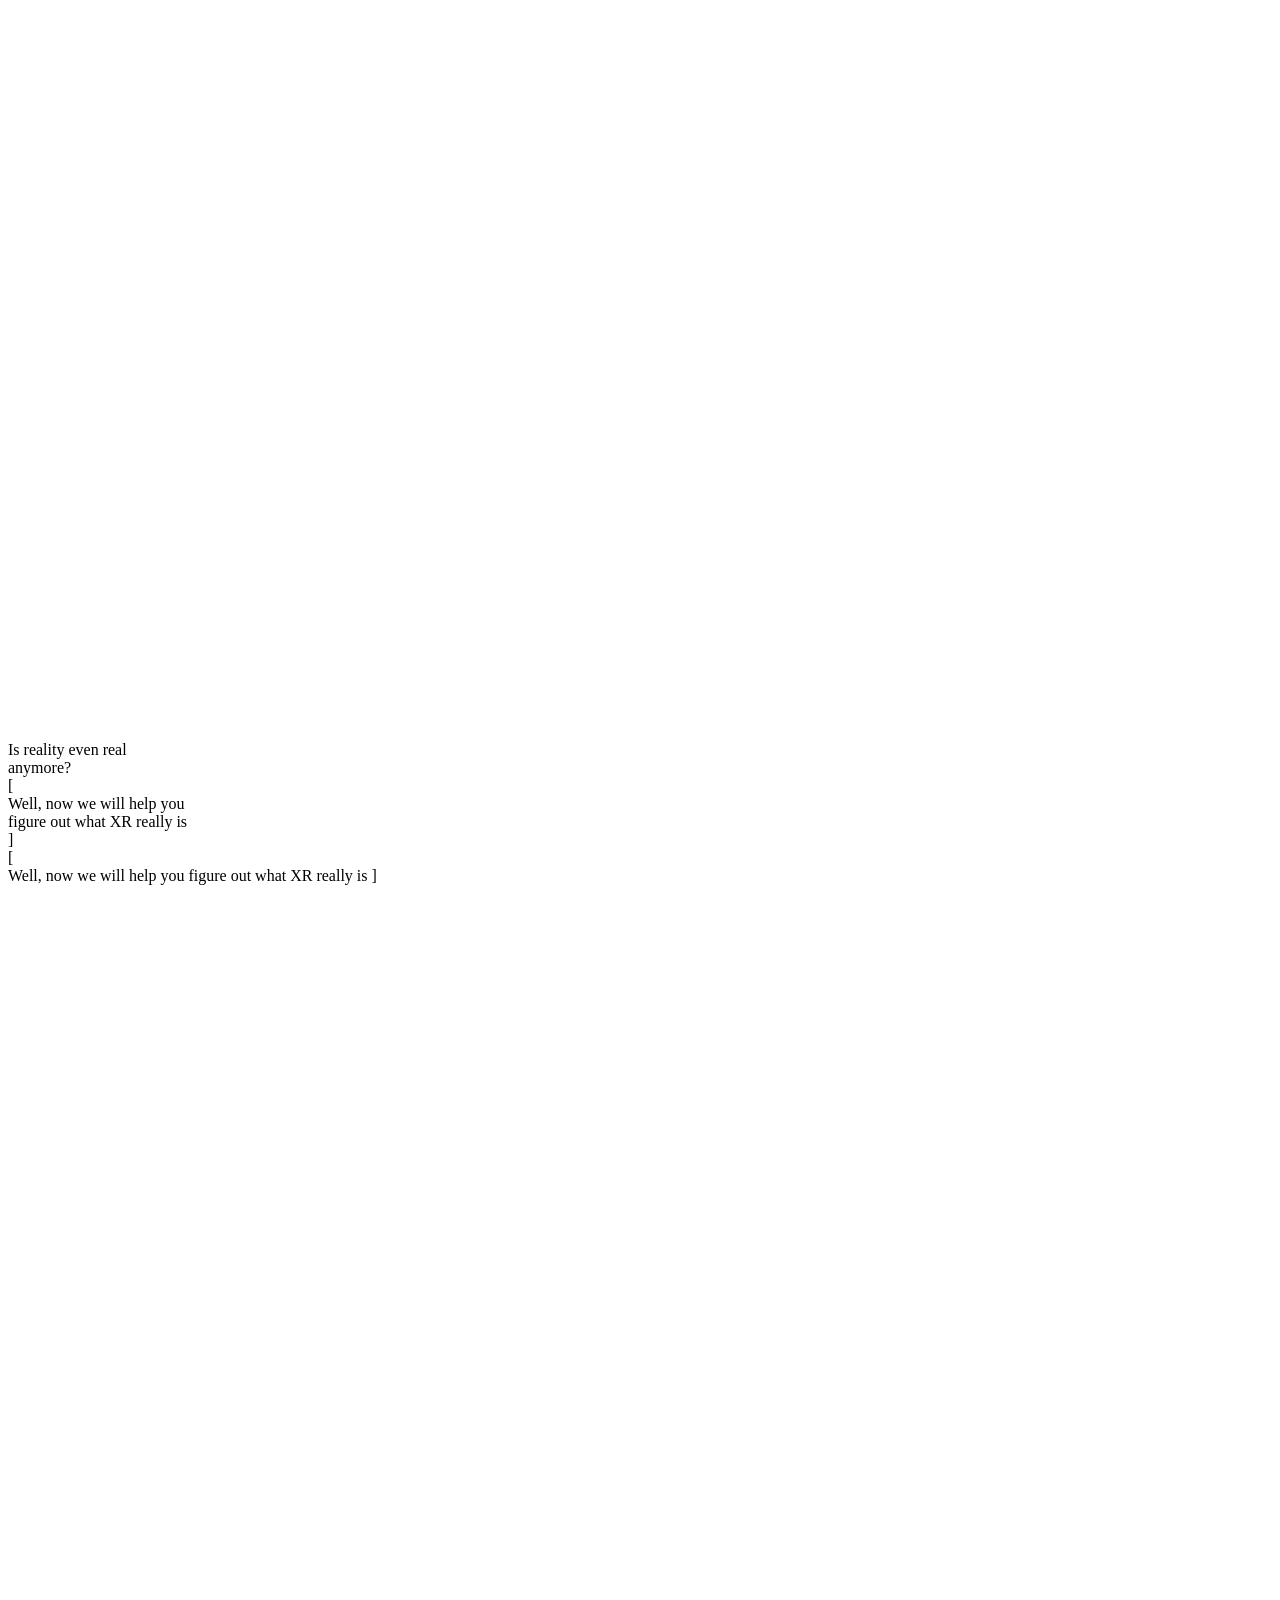
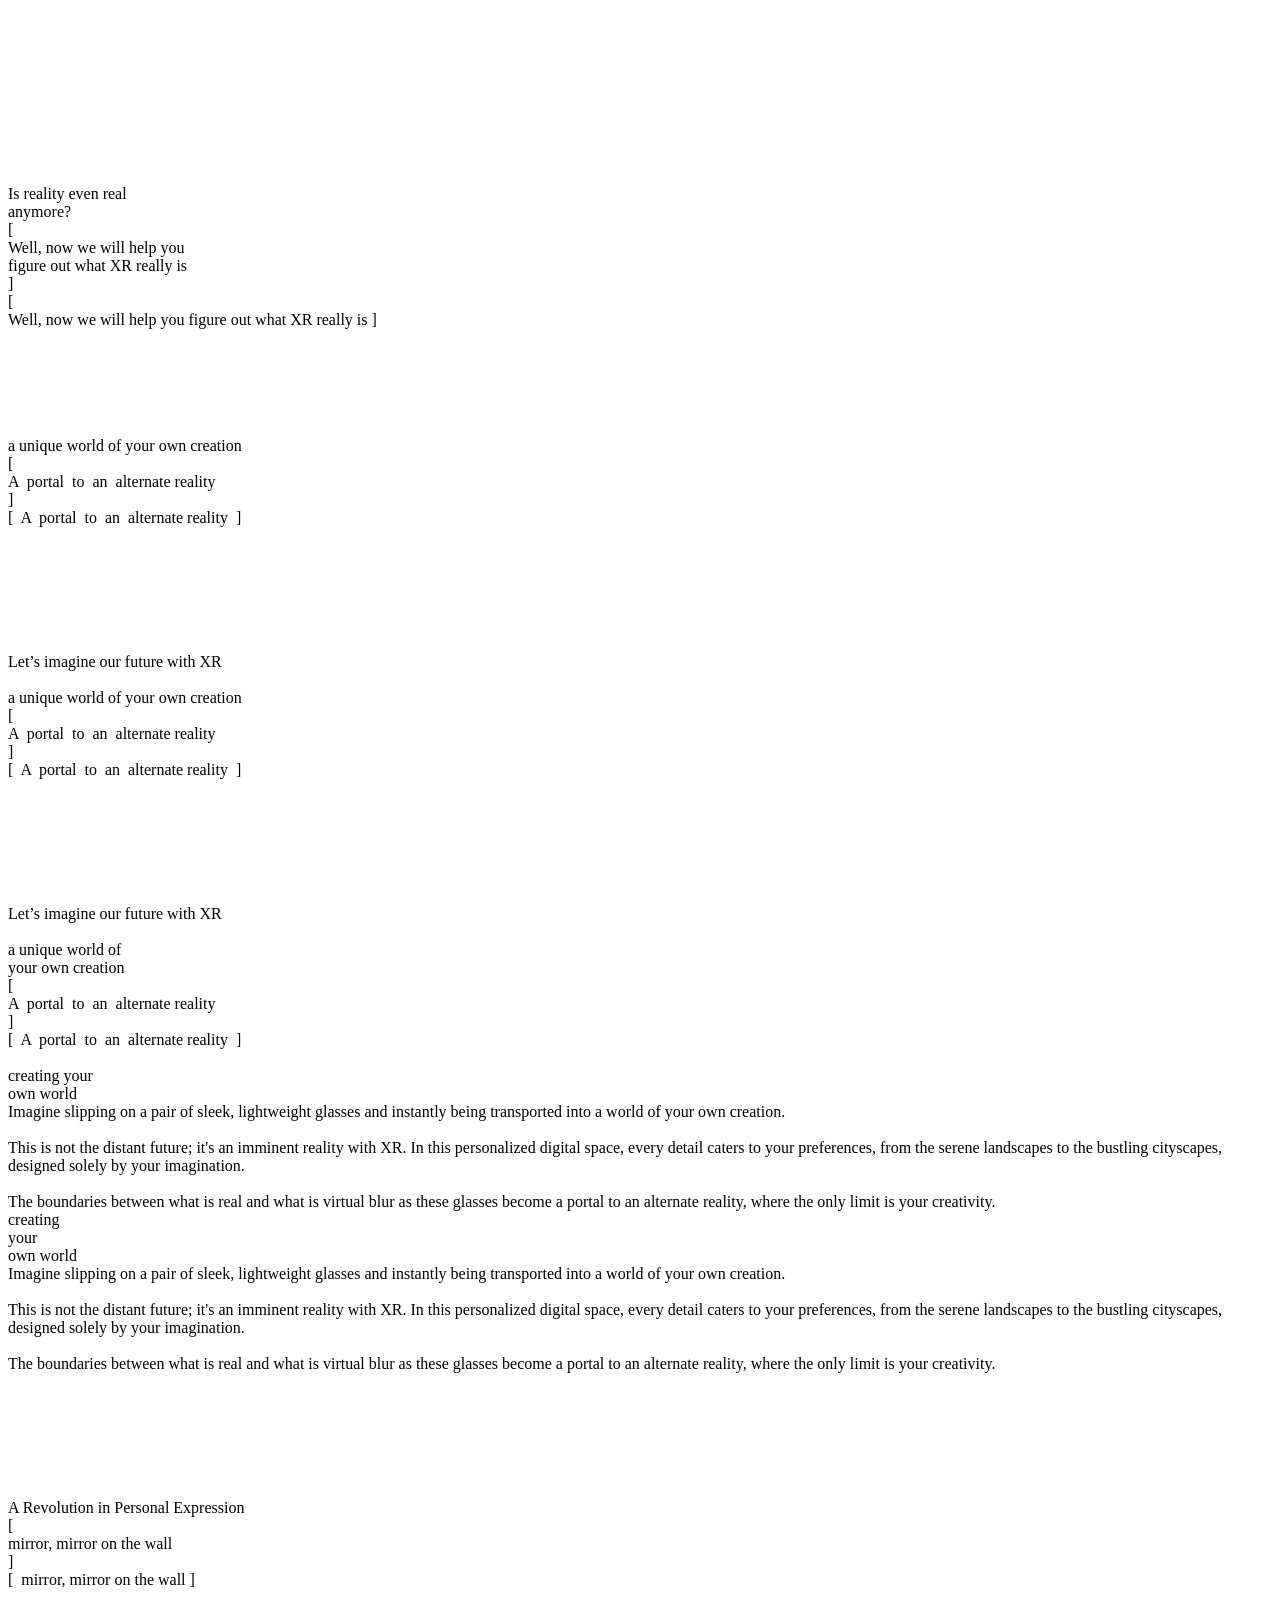
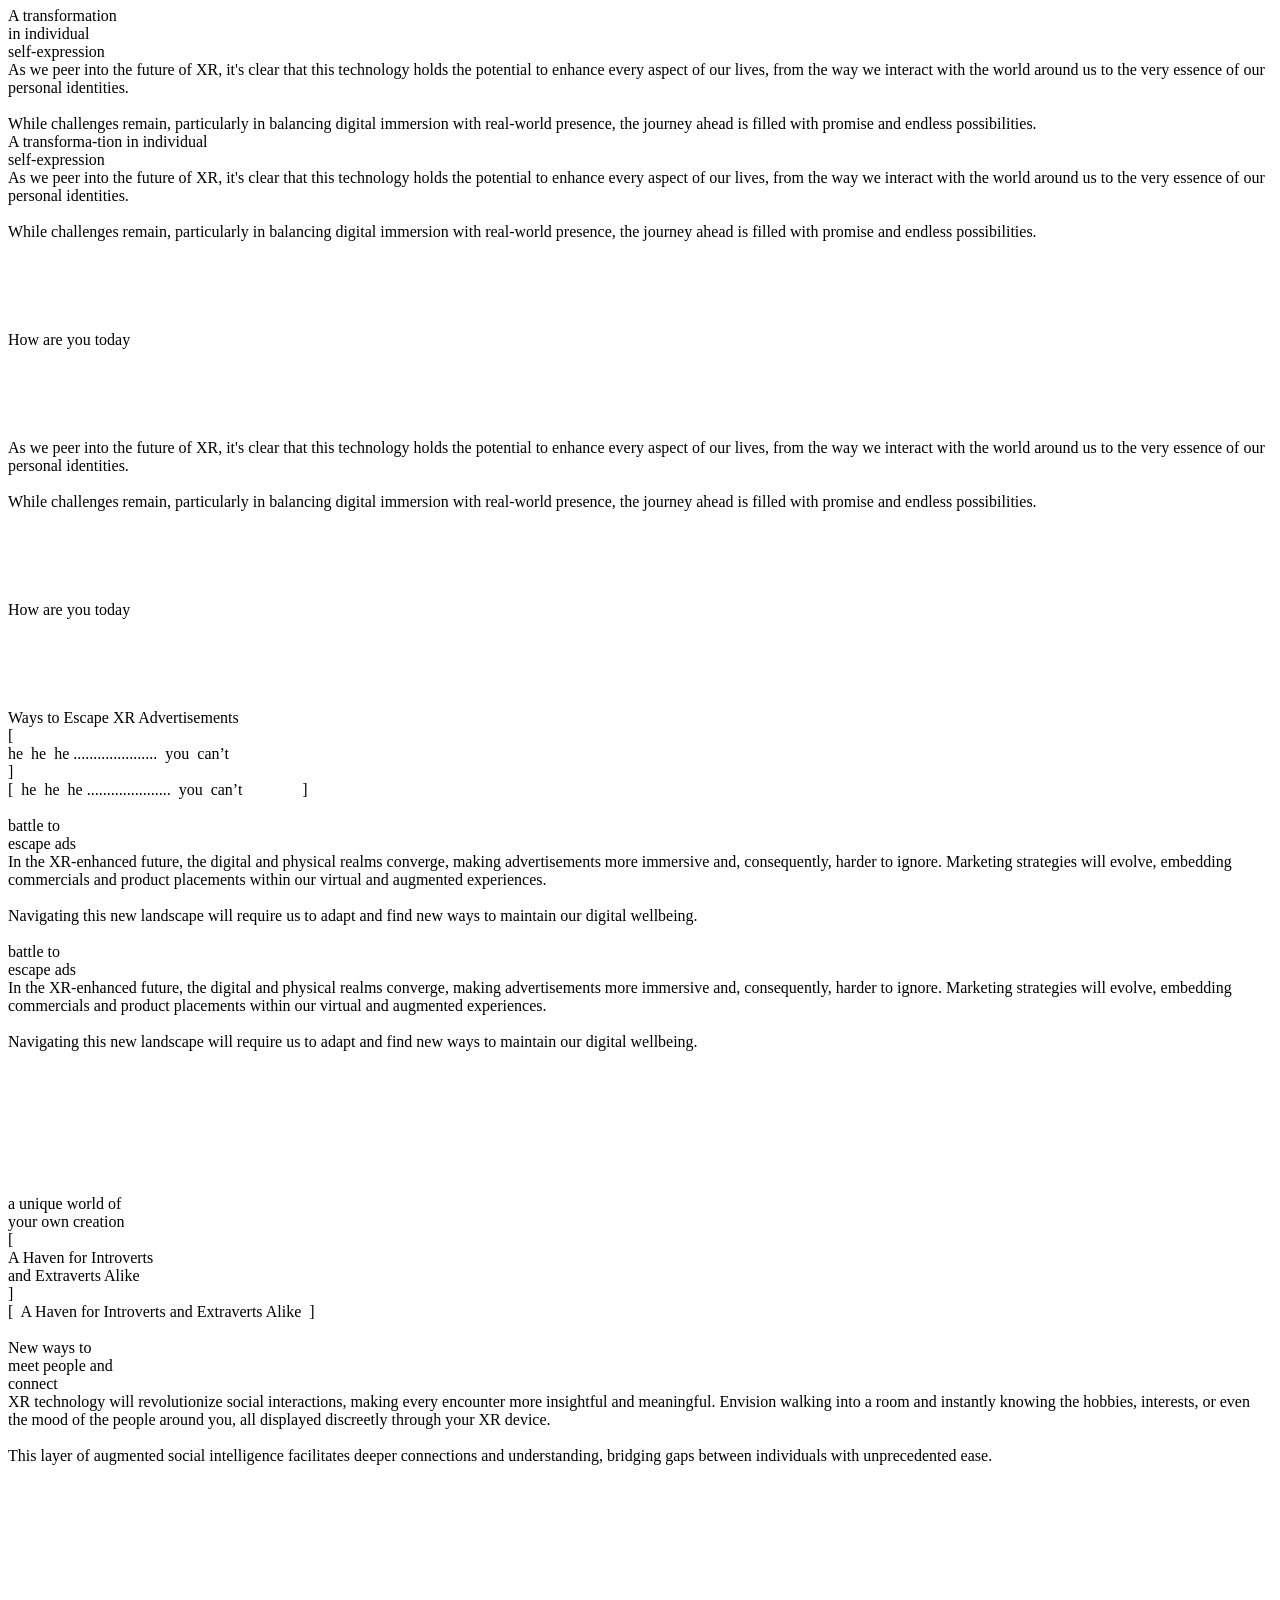
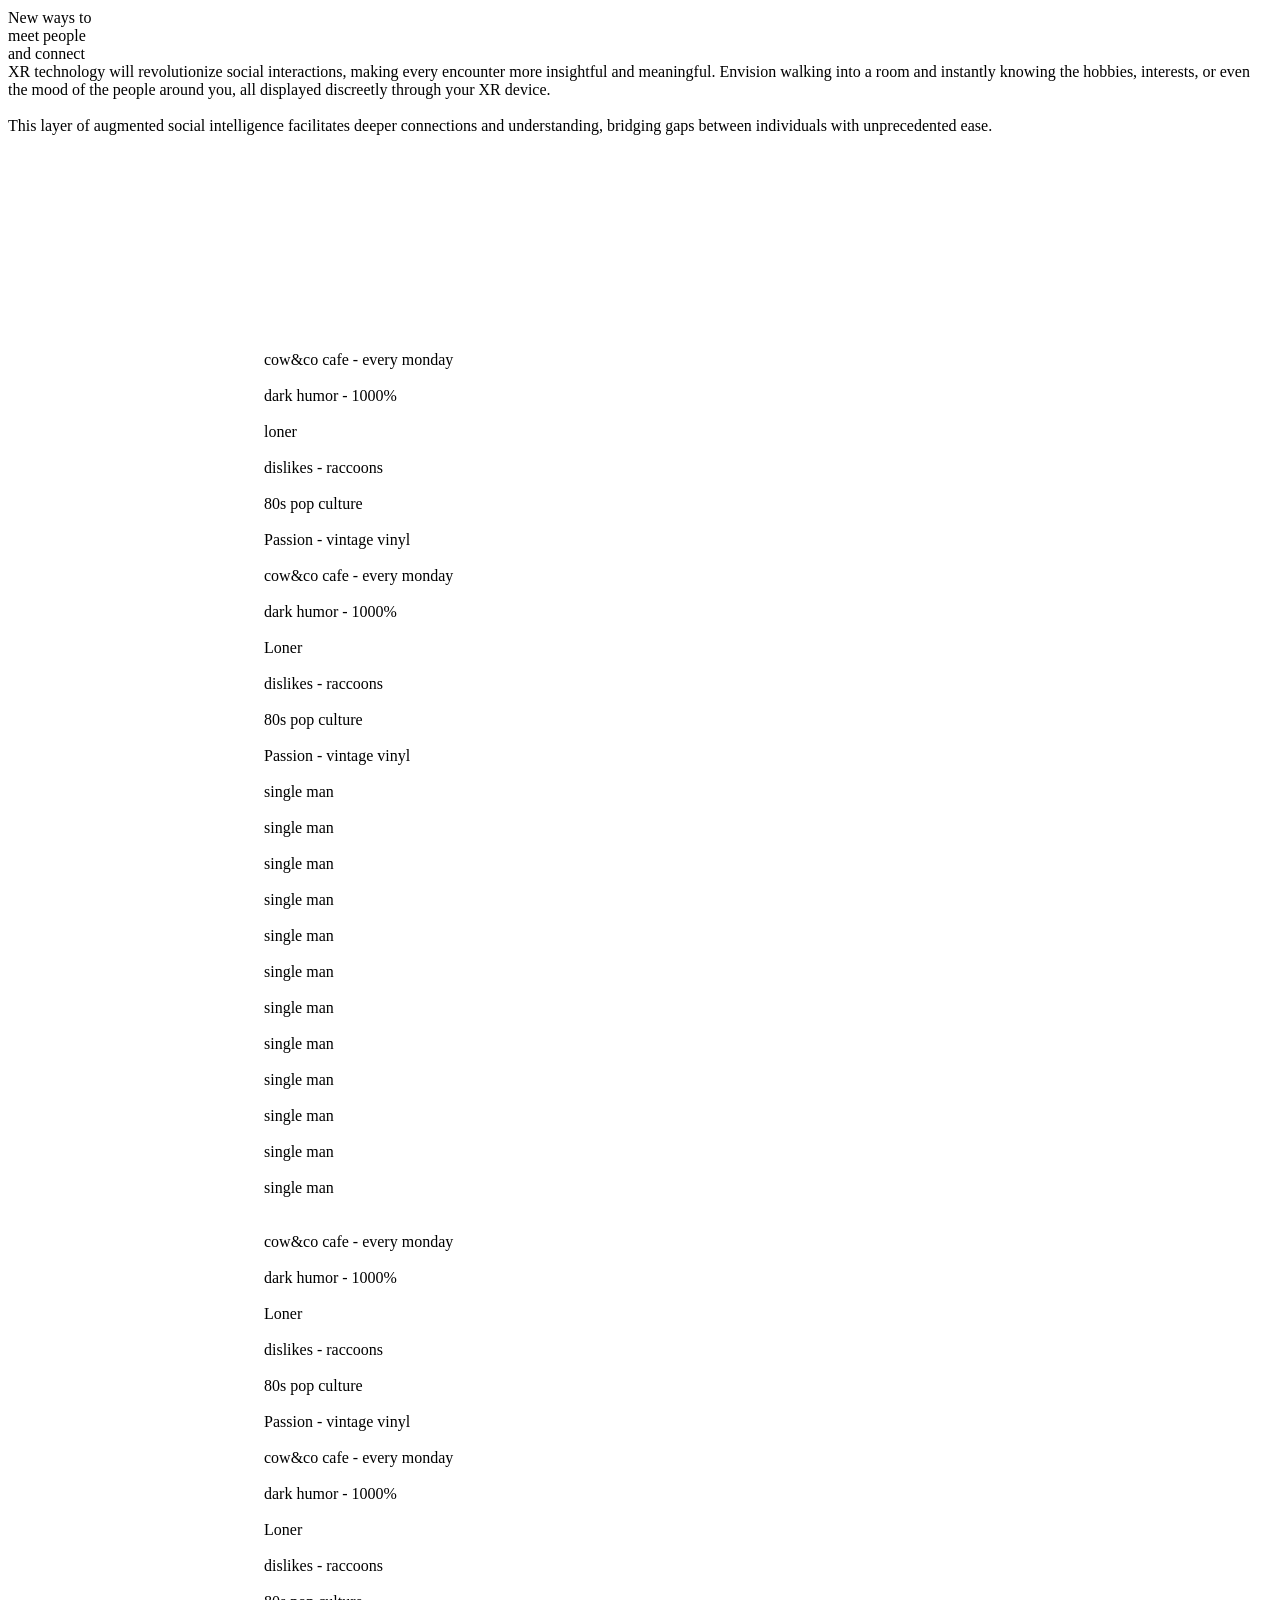
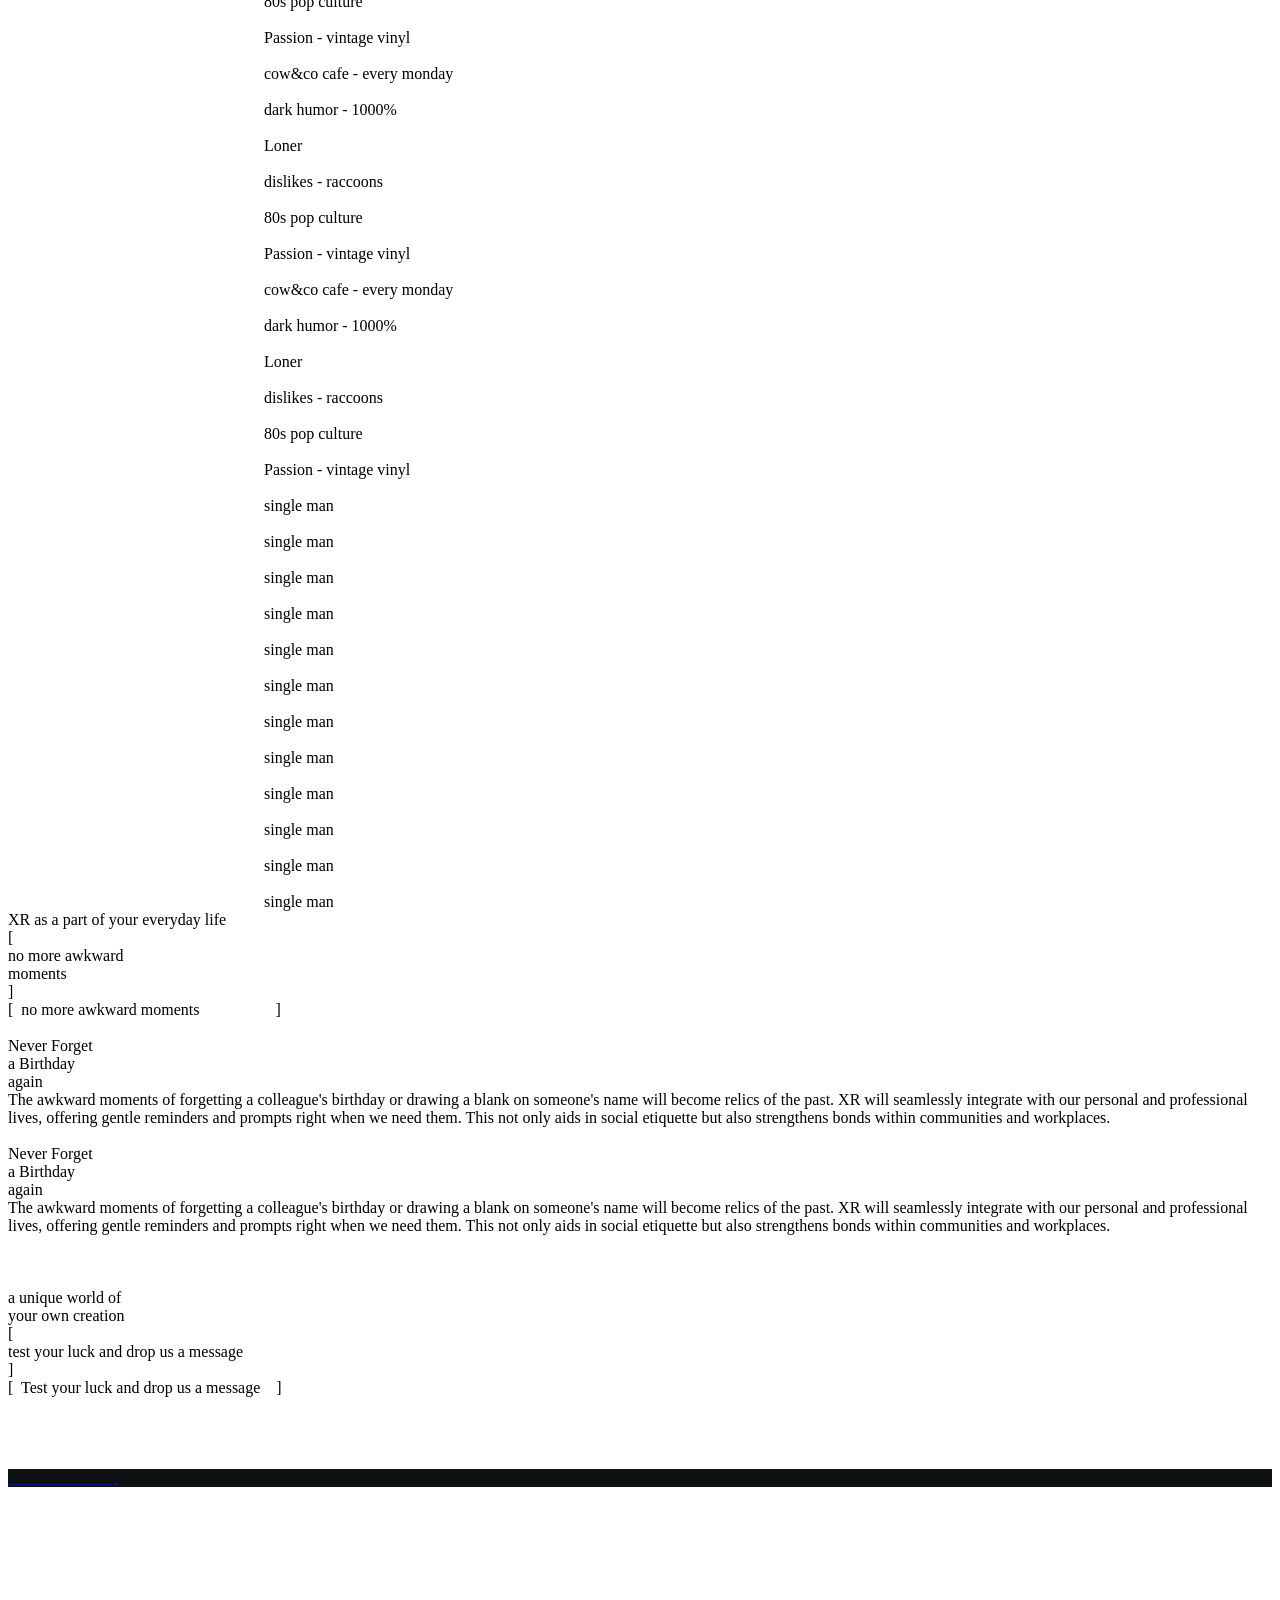
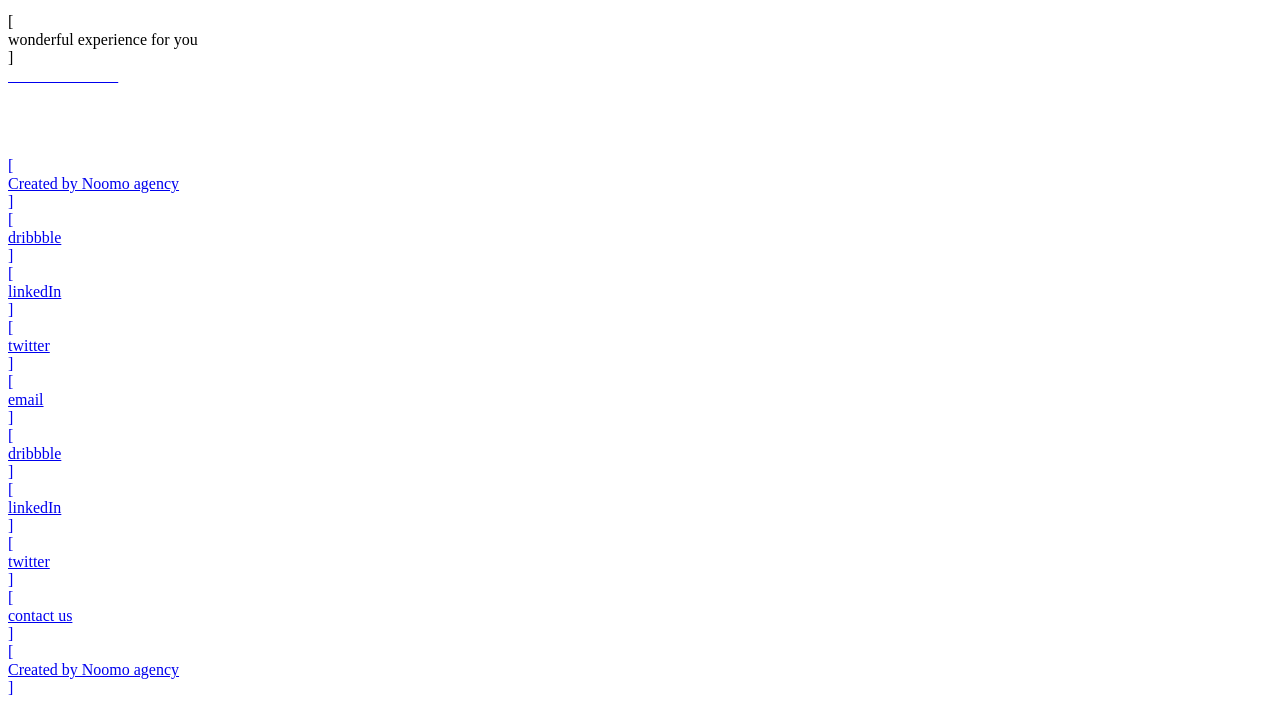
==== index.html @ 93bff4cd "Preserve interactive XR clone runtime" ====
<!DOCTYPE html><!-- Last Published: Wed Jul 30 2025 14:13:33 GMT+0000 (Coordinated Universal Time) --><html data-wf-domain="xr.noomoagency.com" data-wf-page="662808a9947ef1613d0a635d" data-wf-site="662808a8947ef1613d0a6353" lang="en"><head>
<!-- Offline archive of https://xr.noomoagency.com/ captured with Toolspea Website Clone on 2026-09-23T11:16:52.857Z. Server-dependent features such as forms, search and checkout only work on the live site. --><meta charset="utf-8"/><link href="https://cdn.prod.website-files.com" rel="preconnect" crossorigin="anonymous"/><title>The Future of Extended Reality</title><meta content="Interactive storytelling that explores different ideas of how our world will look when Extended Reality becomes a part of our everyday life. Our interactions with the real world would be  enhanced by VR, MR and AR experiences." name="description"/><meta content="Interactive storytelling about extended reality" property="og:title"/><meta content="Dive into creative illustrated storytelling about our future with XR" property="og:description"/><meta content="assets/images/66bfe06f77dc997e6a321f37_Opengraph.png" property="og:image"/><meta content="Interactive storytelling about extended reality" name="twitter:title"/><meta content="Dive into creative illustrated storytelling about our future with XR" name="twitter:description"/><meta content="assets/images/66bfe06f77dc997e6a321f37_Opengraph.png" name="twitter:image"/><meta property="og:type" content="website"/><meta content="summary_large_image" name="twitter:card"/><meta content="width=device-width, initial-scale=1" name="viewport"/><meta content="G-1J6R71ZN8R" name="google-site-verification"/><link href="assets/css/future-of-xr.webflow.shared.61db04e35.css" rel="stylesheet" type="text/css"/><style>@media (min-width:992px) {html.w-mod-js:not(.w-mod-ix) [data-w-id="7c532a4d-df03-e009-a9b6-696f0973459f"] {opacity:0;}html.w-mod-js:not(.w-mod-ix) [data-w-id="d345bcfe-767a-eb80-0379-bdb7b50f49d4"] {width:0vw;}html.w-mod-js:not(.w-mod-ix) [data-w-id="c3ce3361-0ca8-c734-7c71-74b63a019a2f"] {width:0vw;}html.w-mod-js:not(.w-mod-ix) [data-w-id="d345bcfe-767a-eb80-0379-bdb7b50f49d6"] {display:none;}html.w-mod-js:not(.w-mod-ix) [data-w-id="c3ce3361-0ca8-c734-7c71-74b63a019a31"] {display:none;}html.w-mod-js:not(.w-mod-ix) [data-w-id="d345bcfe-767a-eb80-0379-bdb7b50f49d5"] {display:none;-webkit-transform:translate3d(-45vw, 0, 0) scale3d(1, 1, 1) rotateX(0) rotateY(0) rotateZ(0) skew(0, 0);-moz-transform:translate3d(-45vw, 0, 0) scale3d(1, 1, 1) rotateX(0) rotateY(0) rotateZ(0) skew(0, 0);-ms-transform:translate3d(-45vw, 0, 0) scale3d(1, 1, 1) rotateX(0) rotateY(0) rotateZ(0) skew(0, 0);transform:translate3d(-45vw, 0, 0) scale3d(1, 1, 1) rotateX(0) rotateY(0) rotateZ(0) skew(0, 0);}html.w-mod-js:not(.w-mod-ix) [data-w-id="c3ce3361-0ca8-c734-7c71-74b63a019a30"] {display:none;-webkit-transform:translate3d(-45vw, 0, 0) scale3d(1, 1, 1) rotateX(0) rotateY(0) rotateZ(0) skew(0, 0);-moz-transform:translate3d(-45vw, 0, 0) scale3d(1, 1, 1) rotateX(0) rotateY(0) rotateZ(0) skew(0, 0);-ms-transform:translate3d(-45vw, 0, 0) scale3d(1, 1, 1) rotateX(0) rotateY(0) rotateZ(0) skew(0, 0);transform:translate3d(-45vw, 0, 0) scale3d(1, 1, 1) rotateX(0) rotateY(0) rotateZ(0) skew(0, 0);}html.w-mod-js:not(.w-mod-ix) [data-w-id="caedde77-eed4-f156-9c9c-03f202eb91ac"] {width:0vw;}html.w-mod-js:not(.w-mod-ix) [data-w-id="6ea4de87-c3d3-8973-1536-f784799ac011"] {width:0vw;}html.w-mod-js:not(.w-mod-ix) [data-w-id="231b0949-b642-4ea4-44e5-d7e23231abd3"] {opacity:0;}html.w-mod-js:not(.w-mod-ix) [data-w-id="6ea4de87-c3d3-8973-1536-f784799ac047"] {opacity:0;}html.w-mod-js:not(.w-mod-ix) [data-w-id="b3239bac-07a5-0b11-3cf6-cd1daa5d9729"] {opacity:0;}html.w-mod-js:not(.w-mod-ix) [data-w-id="6ea4de87-c3d3-8973-1536-f784799ac044"] {opacity:0;}html.w-mod-js:not(.w-mod-ix) [data-w-id="b3239bac-07a5-0b11-3cf6-cd1daa5d972a"] {opacity:0;}html.w-mod-js:not(.w-mod-ix) [data-w-id="6ea4de87-c3d3-8973-1536-f784799ac043"] {opacity:0;}html.w-mod-js:not(.w-mod-ix) [data-w-id="b3239bac-07a5-0b11-3cf6-cd1daa5d9728"] {opacity:0;}html.w-mod-js:not(.w-mod-ix) [data-w-id="6ea4de87-c3d3-8973-1536-f784799ac042"] {opacity:0;}html.w-mod-js:not(.w-mod-ix) [data-w-id="a6611f09-25ee-ac46-de6d-7415b6bbb09f"] {opacity:0;}html.w-mod-js:not(.w-mod-ix) [data-w-id="6ea4de87-c3d3-8973-1536-f784799ac040"] {opacity:0;}html.w-mod-js:not(.w-mod-ix) [data-w-id="b3239bac-07a5-0b11-3cf6-cd1daa5d9726"] {opacity:0;}html.w-mod-js:not(.w-mod-ix) [data-w-id="6ea4de87-c3d3-8973-1536-f784799ac03f"] {opacity:0;}html.w-mod-js:not(.w-mod-ix) [data-w-id="e378f7cd-9a70-147a-72e8-d999aab5bb78"] {opacity:0;}html.w-mod-js:not(.w-mod-ix) [data-w-id="6ea4de87-c3d3-8973-1536-f784799ac03c"] {opacity:0;}html.w-mod-js:not(.w-mod-ix) [data-w-id="e378f7cd-9a70-147a-72e8-d999aab5bb76"] {opacity:0;}html.w-mod-js:not(.w-mod-ix) [data-w-id="6ea4de87-c3d3-8973-1536-f784799ac03b"] {opacity:0;}html.w-mod-js:not(.w-mod-ix) [data-w-id="e378f7cd-9a70-147a-72e8-d999aab5bb77"] {opacity:0;}html.w-mod-js:not(.w-mod-ix) [data-w-id="6ea4de87-c3d3-8973-1536-f784799ac03a"] {opacity:0;}html.w-mod-js:not(.w-mod-ix) [data-w-id="e378f7cd-9a70-147a-72e8-d999aab5bb73"] {opacity:0;}html.w-mod-js:not(.w-mod-ix) [data-w-id="6ea4de87-c3d3-8973-1536-f784799ac038"] {opacity:0;}html.w-mod-js:not(.w-mod-ix) [data-w-id="45e6cdd5-9d86-d797-614f-bcc2e14ecd1d"] {opacity:0;}html.w-mod-js:not(.w-mod-ix) [data-w-id="6ea4de87-c3d3-8973-1536-f784799ac037"] {opacity:0;}html.w-mod-js:not(.w-mod-ix) [data-w-id="ecd44f59-d72a-048b-95f2-78e1ffa660a3"] {opacity:0;}html.w-mod-js:not(.w-mod-ix) [data-w-id="6ea4de87-c3d3-8973-1536-f784799ac034"] {opacity:0;}html.w-mod-js:not(.w-mod-ix) [data-w-id="661876fd-884c-3452-5cb5-31b78fd96c8c"] {opacity:0;}html.w-mod-js:not(.w-mod-ix) [data-w-id="6ea4de87-c3d3-8973-1536-f784799ac033"] {opacity:0;}html.w-mod-js:not(.w-mod-ix) [data-w-id="661876fd-884c-3452-5cb5-31b78fd96c8d"] {opacity:0;}html.w-mod-js:not(.w-mod-ix) [data-w-id="6ea4de87-c3d3-8973-1536-f784799ac032"] {opacity:0;}html.w-mod-js:not(.w-mod-ix) [data-w-id="a9b630f7-4279-37e3-c15b-c7aead02e92c"] {opacity:0;}html.w-mod-js:not(.w-mod-ix) [data-w-id="6ea4de87-c3d3-8973-1536-f784799ac030"] {opacity:0;}html.w-mod-js:not(.w-mod-ix) [data-w-id="a9b630f7-4279-37e3-c15b-c7aead02e92d"] {opacity:0;}html.w-mod-js:not(.w-mod-ix) [data-w-id="6ea4de87-c3d3-8973-1536-f784799ac02f"] {opacity:0;}html.w-mod-js:not(.w-mod-ix) [data-w-id="22a2cd2d-a26f-08b9-7d2f-32b0dc088a99"] {opacity:0;}html.w-mod-js:not(.w-mod-ix) [data-w-id="6ea4de87-c3d3-8973-1536-f784799ac02c"] {opacity:0;}html.w-mod-js:not(.w-mod-ix) [data-w-id="caedde77-eed4-f156-9c9c-03f202eb91ae"] {display:none;}html.w-mod-js:not(.w-mod-ix) [data-w-id="6ea4de87-c3d3-8973-1536-f784799ac013"] {display:none;}html.w-mod-js:not(.w-mod-ix) [data-w-id="caedde77-eed4-f156-9c9c-03f202eb91ad"] {display:none;-webkit-transform:translate3d(-55vw, 0, 0) scale3d(1, 1, 1) rotateX(0) rotateY(0) rotateZ(0) skew(0, 0);-moz-transform:translate3d(-55vw, 0, 0) scale3d(1, 1, 1) rotateX(0) rotateY(0) rotateZ(0) skew(0, 0);-ms-transform:translate3d(-55vw, 0, 0) scale3d(1, 1, 1) rotateX(0) rotateY(0) rotateZ(0) skew(0, 0);transform:translate3d(-55vw, 0, 0) scale3d(1, 1, 1) rotateX(0) rotateY(0) rotateZ(0) skew(0, 0);}html.w-mod-js:not(.w-mod-ix) [data-w-id="6ea4de87-c3d3-8973-1536-f784799ac012"] {display:none;-webkit-transform:translate3d(-55vw, 0, 0) scale3d(1, 1, 1) rotateX(0) rotateY(0) rotateZ(0) skew(0, 0);-moz-transform:translate3d(-55vw, 0, 0) scale3d(1, 1, 1) rotateX(0) rotateY(0) rotateZ(0) skew(0, 0);-ms-transform:translate3d(-55vw, 0, 0) scale3d(1, 1, 1) rotateX(0) rotateY(0) rotateZ(0) skew(0, 0);transform:translate3d(-55vw, 0, 0) scale3d(1, 1, 1) rotateX(0) rotateY(0) rotateZ(0) skew(0, 0);}html.w-mod-js:not(.w-mod-ix) [data-w-id="eb1c2362-8039-a174-4943-04f7011d42fb"] {width:0vw;}html.w-mod-js:not(.w-mod-ix) [data-w-id="7a5dec0b-d23d-9297-10b9-3430d94f5881"] {width:0vw;}html.w-mod-js:not(.w-mod-ix) [data-w-id="cfe1b655-f32a-06b9-3c52-3d26475361d9"] {display:none;}html.w-mod-js:not(.w-mod-ix) [data-w-id="7a5dec0b-d23d-9297-10b9-3430d94f5883"] {display:none;}html.w-mod-js:not(.w-mod-ix) [data-w-id="69703b21-e955-b7bd-b0ba-126ce70077cb"] {display:none;-webkit-transform:translate3d(-30.7vw, 0, 0) scale3d(1, 1, 1) rotateX(0) rotateY(0) rotateZ(0) skew(0, 0);-moz-transform:translate3d(-30.7vw, 0, 0) scale3d(1, 1, 1) rotateX(0) rotateY(0) rotateZ(0) skew(0, 0);-ms-transform:translate3d(-30.7vw, 0, 0) scale3d(1, 1, 1) rotateX(0) rotateY(0) rotateZ(0) skew(0, 0);transform:translate3d(-30.7vw, 0, 0) scale3d(1, 1, 1) rotateX(0) rotateY(0) rotateZ(0) skew(0, 0);}html.w-mod-js:not(.w-mod-ix) [data-w-id="7a5dec0b-d23d-9297-10b9-3430d94f5882"] {display:none;-webkit-transform:translate3d(-30.7vw, 0, 0) scale3d(1, 1, 1) rotateX(0) rotateY(0) rotateZ(0) skew(0, 0);-moz-transform:translate3d(-30.7vw, 0, 0) scale3d(1, 1, 1) rotateX(0) rotateY(0) rotateZ(0) skew(0, 0);-ms-transform:translate3d(-30.7vw, 0, 0) scale3d(1, 1, 1) rotateX(0) rotateY(0) rotateZ(0) skew(0, 0);transform:translate3d(-30.7vw, 0, 0) scale3d(1, 1, 1) rotateX(0) rotateY(0) rotateZ(0) skew(0, 0);}html.w-mod-js:not(.w-mod-ix) [data-w-id="cfe1b655-f32a-06b9-3c52-3d26475361d7"] {width:0vw;}html.w-mod-js:not(.w-mod-ix) [data-w-id="7a5dec0b-d23d-9297-10b9-3430d94f587e"] {width:0vw;}html.w-mod-js:not(.w-mod-ix) [data-w-id="cfe1b655-f32a-06b9-3c52-3d26475361d8"] {display:none;-webkit-transform:translate3d(-12vw, 0, 0) scale3d(1, 1, 1) rotateX(0) rotateY(0) rotateZ(0) skew(0, 0);-moz-transform:translate3d(-12vw, 0, 0) scale3d(1, 1, 1) rotateX(0) rotateY(0) rotateZ(0) skew(0, 0);-ms-transform:translate3d(-12vw, 0, 0) scale3d(1, 1, 1) rotateX(0) rotateY(0) rotateZ(0) skew(0, 0);transform:translate3d(-12vw, 0, 0) scale3d(1, 1, 1) rotateX(0) rotateY(0) rotateZ(0) skew(0, 0);}html.w-mod-js:not(.w-mod-ix) [data-w-id="7a5dec0b-d23d-9297-10b9-3430d94f587f"] {display:none;-webkit-transform:translate3d(-12vw, 0, 0) scale3d(1, 1, 1) rotateX(0) rotateY(0) rotateZ(0) skew(0, 0);-moz-transform:translate3d(-12vw, 0, 0) scale3d(1, 1, 1) rotateX(0) rotateY(0) rotateZ(0) skew(0, 0);-ms-transform:translate3d(-12vw, 0, 0) scale3d(1, 1, 1) rotateX(0) rotateY(0) rotateZ(0) skew(0, 0);transform:translate3d(-12vw, 0, 0) scale3d(1, 1, 1) rotateX(0) rotateY(0) rotateZ(0) skew(0, 0);}html.w-mod-js:not(.w-mod-ix) [data-w-id="d3bcc4f1-2a28-e5e3-3256-f29eca78722a"] {display:none;}html.w-mod-js:not(.w-mod-ix) [data-w-id="7a5dec0b-d23d-9297-10b9-3430d94f5880"] {display:none;}html.w-mod-js:not(.w-mod-ix) [data-w-id="442345b2-05ab-7ab7-d5a4-3ad14505da57"] {width:0vw;}html.w-mod-js:not(.w-mod-ix) [data-w-id="687ea51b-ce0c-8ae9-2cc2-9c6ff7cd5caa"] {width:0vw;}html.w-mod-js:not(.w-mod-ix) [data-w-id="442345b2-05ab-7ab7-d5a4-3ad14505da59"] {display:none;}html.w-mod-js:not(.w-mod-ix) [data-w-id="687ea51b-ce0c-8ae9-2cc2-9c6ff7cd5cac"] {display:none;}html.w-mod-js:not(.w-mod-ix) [data-w-id="442345b2-05ab-7ab7-d5a4-3ad14505da58"] {display:none;-webkit-transform:translate3d(-75vw, 0, 0) scale3d(1, 1, 1) rotateX(0) rotateY(0) rotateZ(0) skew(0, 0);-moz-transform:translate3d(-75vw, 0, 0) scale3d(1, 1, 1) rotateX(0) rotateY(0) rotateZ(0) skew(0, 0);-ms-transform:translate3d(-75vw, 0, 0) scale3d(1, 1, 1) rotateX(0) rotateY(0) rotateZ(0) skew(0, 0);transform:translate3d(-75vw, 0, 0) scale3d(1, 1, 1) rotateX(0) rotateY(0) rotateZ(0) skew(0, 0);}html.w-mod-js:not(.w-mod-ix) [data-w-id="687ea51b-ce0c-8ae9-2cc2-9c6ff7cd5cab"] {display:none;-webkit-transform:translate3d(-75vw, 0, 0) scale3d(1, 1, 1) rotateX(0) rotateY(0) rotateZ(0) skew(0, 0);-moz-transform:translate3d(-75vw, 0, 0) scale3d(1, 1, 1) rotateX(0) rotateY(0) rotateZ(0) skew(0, 0);-ms-transform:translate3d(-75vw, 0, 0) scale3d(1, 1, 1) rotateX(0) rotateY(0) rotateZ(0) skew(0, 0);transform:translate3d(-75vw, 0, 0) scale3d(1, 1, 1) rotateX(0) rotateY(0) rotateZ(0) skew(0, 0);}html.w-mod-js:not(.w-mod-ix) [data-w-id="f2f1f21e-0ab8-bc33-a417-80e753d0d041"] {-webkit-transform:translate3d(20vw, 0, 0) scale3d(1, 1, 1) rotateX(0) rotateY(0) rotateZ(0) skew(0, 0);-moz-transform:translate3d(20vw, 0, 0) scale3d(1, 1, 1) rotateX(0) rotateY(0) rotateZ(0) skew(0, 0);-ms-transform:translate3d(20vw, 0, 0) scale3d(1, 1, 1) rotateX(0) rotateY(0) rotateZ(0) skew(0, 0);transform:translate3d(20vw, 0, 0) scale3d(1, 1, 1) rotateX(0) rotateY(0) rotateZ(0) skew(0, 0);}html.w-mod-js:not(.w-mod-ix) [data-w-id="5e90bf1c-c2d7-1674-eb1d-51151f439c2f"] {-webkit-transform:translate3d(0, 0, 0) scale3d(1, 1, 1) rotateX(0) rotateY(0) rotateZ(0deg) skew(0, 0);-moz-transform:translate3d(0, 0, 0) scale3d(1, 1, 1) rotateX(0) rotateY(0) rotateZ(0deg) skew(0, 0);-ms-transform:translate3d(0, 0, 0) scale3d(1, 1, 1) rotateX(0) rotateY(0) rotateZ(0deg) skew(0, 0);transform:translate3d(0, 0, 0) scale3d(1, 1, 1) rotateX(0) rotateY(0) rotateZ(0deg) skew(0, 0);}html.w-mod-js:not(.w-mod-ix) [data-w-id="cc23c312-fd79-0010-1eb8-b359a496ad15"] {-webkit-transform:translate3d(0, 0, 0) scale3d(1, 1, 1) rotateX(0) rotateY(0) rotateZ(0deg) skew(0, 0);-moz-transform:translate3d(0, 0, 0) scale3d(1, 1, 1) rotateX(0) rotateY(0) rotateZ(0deg) skew(0, 0);-ms-transform:translate3d(0, 0, 0) scale3d(1, 1, 1) rotateX(0) rotateY(0) rotateZ(0deg) skew(0, 0);transform:translate3d(0, 0, 0) scale3d(1, 1, 1) rotateX(0) rotateY(0) rotateZ(0deg) skew(0, 0);}html.w-mod-js:not(.w-mod-ix) [data-w-id="9176c091-e524-292e-c028-a3855b9de55c"] {opacity:0;}html.w-mod-js:not(.w-mod-ix) [data-w-id="b7331ea0-db9e-26bf-9f75-332857cef77d"] {opacity:0;}html.w-mod-js:not(.w-mod-ix) [data-w-id="b317967d-042a-6f87-f54a-925375185cef"] {display:none;}html.w-mod-js:not(.w-mod-ix) [data-w-id="dfb0afcf-b56a-dba9-27f4-5fa390da5804"] {-webkit-transform:translate3d(0, 0vh, 0) scale3d(1, 1, 1) rotateX(0) rotateY(0) rotateZ(0) skew(0, 0);-moz-transform:translate3d(0, 0vh, 0) scale3d(1, 1, 1) rotateX(0) rotateY(0) rotateZ(0) skew(0, 0);-ms-transform:translate3d(0, 0vh, 0) scale3d(1, 1, 1) rotateX(0) rotateY(0) rotateZ(0) skew(0, 0);transform:translate3d(0, 0vh, 0) scale3d(1, 1, 1) rotateX(0) rotateY(0) rotateZ(0) skew(0, 0);opacity:0;display:none;}html.w-mod-js:not(.w-mod-ix) [data-w-id="7cbb9591-b3f2-dbf3-2c55-a32f18d0310a"] {-webkit-transform:translate3d(20vw, 0, 0) scale3d(1, 1, 1) rotateX(0) rotateY(0) rotateZ(0) skew(0, 0);-moz-transform:translate3d(20vw, 0, 0) scale3d(1, 1, 1) rotateX(0) rotateY(0) rotateZ(0) skew(0, 0);-ms-transform:translate3d(20vw, 0, 0) scale3d(1, 1, 1) rotateX(0) rotateY(0) rotateZ(0) skew(0, 0);transform:translate3d(20vw, 0, 0) scale3d(1, 1, 1) rotateX(0) rotateY(0) rotateZ(0) skew(0, 0);}html.w-mod-js:not(.w-mod-ix) [data-w-id="1a7cf5b7-34a7-6677-b78b-7acc988789f4"] {background-color:rgb(14,17,17);}html.w-mod-js:not(.w-mod-ix) [data-w-id="29dd04f5-524b-438f-7207-7285ac872a30"] {opacity:1;}html.w-mod-js:not(.w-mod-ix) [data-w-id="079ead9a-d398-45ec-5c2d-e2545982a828"] {opacity:0;}html.w-mod-js:not(.w-mod-ix) [data-w-id="1a7cf5b7-34a7-6677-b78b-7acc988789f5"] {display:none;}html.w-mod-js:not(.w-mod-ix) [data-w-id="1a7cf5b7-34a7-6677-b78b-7acc988789f7"] {display:block;}html.w-mod-js:not(.w-mod-ix) [data-w-id="1a7cf5b7-34a7-6677-b78b-7acc988789fa"] {display:block;}html.w-mod-js:not(.w-mod-ix) [data-w-id="1a7cf5b7-34a7-6677-b78b-7acc988789fb"] {display:none;}html.w-mod-js:not(.w-mod-ix) [data-w-id="0f2c1753-8d4e-ef78-6697-4730dea40ab6"] {width:0%;}}@media (max-width:991px) and (min-width:768px) {html.w-mod-js:not(.w-mod-ix) [data-w-id="7c532a4d-df03-e009-a9b6-696f0973459f"] {opacity:0;}html.w-mod-js:not(.w-mod-ix) [data-w-id="d345bcfe-767a-eb80-0379-bdb7b50f49d4"] {width:0vw;}html.w-mod-js:not(.w-mod-ix) [data-w-id="c3ce3361-0ca8-c734-7c71-74b63a019a2f"] {width:0vw;}html.w-mod-js:not(.w-mod-ix) [data-w-id="d345bcfe-767a-eb80-0379-bdb7b50f49d6"] {display:none;}html.w-mod-js:not(.w-mod-ix) [data-w-id="c3ce3361-0ca8-c734-7c71-74b63a019a31"] {display:none;}html.w-mod-js:not(.w-mod-ix) [data-w-id="d345bcfe-767a-eb80-0379-bdb7b50f49d5"] {display:none;-webkit-transform:translate3d(-45vw, 0, 0) scale3d(1, 1, 1) rotateX(0) rotateY(0) rotateZ(0) skew(0, 0);-moz-transform:translate3d(-45vw, 0, 0) scale3d(1, 1, 1) rotateX(0) rotateY(0) rotateZ(0) skew(0, 0);-ms-transform:translate3d(-45vw, 0, 0) scale3d(1, 1, 1) rotateX(0) rotateY(0) rotateZ(0) skew(0, 0);transform:translate3d(-45vw, 0, 0) scale3d(1, 1, 1) rotateX(0) rotateY(0) rotateZ(0) skew(0, 0);}html.w-mod-js:not(.w-mod-ix) [data-w-id="c3ce3361-0ca8-c734-7c71-74b63a019a30"] {display:none;-webkit-transform:translate3d(-45vw, 0, 0) scale3d(1, 1, 1) rotateX(0) rotateY(0) rotateZ(0) skew(0, 0);-moz-transform:translate3d(-45vw, 0, 0) scale3d(1, 1, 1) rotateX(0) rotateY(0) rotateZ(0) skew(0, 0);-ms-transform:translate3d(-45vw, 0, 0) scale3d(1, 1, 1) rotateX(0) rotateY(0) rotateZ(0) skew(0, 0);transform:translate3d(-45vw, 0, 0) scale3d(1, 1, 1) rotateX(0) rotateY(0) rotateZ(0) skew(0, 0);}html.w-mod-js:not(.w-mod-ix) [data-w-id="caedde77-eed4-f156-9c9c-03f202eb91ac"] {width:0vw;}html.w-mod-js:not(.w-mod-ix) [data-w-id="6ea4de87-c3d3-8973-1536-f784799ac011"] {width:0vw;}html.w-mod-js:not(.w-mod-ix) [data-w-id="231b0949-b642-4ea4-44e5-d7e23231abd3"] {opacity:0;}html.w-mod-js:not(.w-mod-ix) [data-w-id="6ea4de87-c3d3-8973-1536-f784799ac047"] {opacity:0;}html.w-mod-js:not(.w-mod-ix) [data-w-id="b3239bac-07a5-0b11-3cf6-cd1daa5d9729"] {opacity:0;}html.w-mod-js:not(.w-mod-ix) [data-w-id="6ea4de87-c3d3-8973-1536-f784799ac044"] {opacity:0;}html.w-mod-js:not(.w-mod-ix) [data-w-id="b3239bac-07a5-0b11-3cf6-cd1daa5d972a"] {opacity:0;}html.w-mod-js:not(.w-mod-ix) [data-w-id="6ea4de87-c3d3-8973-1536-f784799ac043"] {opacity:0;}html.w-mod-js:not(.w-mod-ix) [data-w-id="b3239bac-07a5-0b11-3cf6-cd1daa5d9728"] {opacity:0;}html.w-mod-js:not(.w-mod-ix) [data-w-id="6ea4de87-c3d3-8973-1536-f784799ac042"] {opacity:0;}html.w-mod-js:not(.w-mod-ix) [data-w-id="a6611f09-25ee-ac46-de6d-7415b6bbb09f"] {opacity:0;}html.w-mod-js:not(.w-mod-ix) [data-w-id="6ea4de87-c3d3-8973-1536-f784799ac040"] {opacity:0;}html.w-mod-js:not(.w-mod-ix) [data-w-id="b3239bac-07a5-0b11-3cf6-cd1daa5d9726"] {opacity:0;}html.w-mod-js:not(.w-mod-ix) [data-w-id="6ea4de87-c3d3-8973-1536-f784799ac03f"] {opacity:0;}html.w-mod-js:not(.w-mod-ix) [data-w-id="e378f7cd-9a70-147a-72e8-d999aab5bb78"] {opacity:0;}html.w-mod-js:not(.w-mod-ix) [data-w-id="6ea4de87-c3d3-8973-1536-f784799ac03c"] {opacity:0;}html.w-mod-js:not(.w-mod-ix) [data-w-id="e378f7cd-9a70-147a-72e8-d999aab5bb76"] {opacity:0;}html.w-mod-js:not(.w-mod-ix) [data-w-id="6ea4de87-c3d3-8973-1536-f784799ac03b"] {opacity:0;}html.w-mod-js:not(.w-mod-ix) [data-w-id="e378f7cd-9a70-147a-72e8-d999aab5bb77"] {opacity:0;}html.w-mod-js:not(.w-mod-ix) [data-w-id="6ea4de87-c3d3-8973-1536-f784799ac03a"] {opacity:0;}html.w-mod-js:not(.w-mod-ix) [data-w-id="e378f7cd-9a70-147a-72e8-d999aab5bb73"] {opacity:0;}html.w-mod-js:not(.w-mod-ix) [data-w-id="6ea4de87-c3d3-8973-1536-f784799ac038"] {opacity:0;}html.w-mod-js:not(.w-mod-ix) [data-w-id="45e6cdd5-9d86-d797-614f-bcc2e14ecd1d"] {opacity:0;}html.w-mod-js:not(.w-mod-ix) [data-w-id="6ea4de87-c3d3-8973-1536-f784799ac037"] {opacity:0;}html.w-mod-js:not(.w-mod-ix) [data-w-id="ecd44f59-d72a-048b-95f2-78e1ffa660a3"] {opacity:0;}html.w-mod-js:not(.w-mod-ix) [data-w-id="6ea4de87-c3d3-8973-1536-f784799ac034"] {opacity:0;}html.w-mod-js:not(.w-mod-ix) [data-w-id="661876fd-884c-3452-5cb5-31b78fd96c8c"] {opacity:0;}html.w-mod-js:not(.w-mod-ix) [data-w-id="6ea4de87-c3d3-8973-1536-f784799ac033"] {opacity:0;}html.w-mod-js:not(.w-mod-ix) [data-w-id="661876fd-884c-3452-5cb5-31b78fd96c8d"] {opacity:0;}html.w-mod-js:not(.w-mod-ix) [data-w-id="6ea4de87-c3d3-8973-1536-f784799ac032"] {opacity:0;}html.w-mod-js:not(.w-mod-ix) [data-w-id="a9b630f7-4279-37e3-c15b-c7aead02e92c"] {opacity:0;}html.w-mod-js:not(.w-mod-ix) [data-w-id="6ea4de87-c3d3-8973-1536-f784799ac030"] {opacity:0;}html.w-mod-js:not(.w-mod-ix) [data-w-id="a9b630f7-4279-37e3-c15b-c7aead02e92d"] {opacity:0;}html.w-mod-js:not(.w-mod-ix) [data-w-id="6ea4de87-c3d3-8973-1536-f784799ac02f"] {opacity:0;}html.w-mod-js:not(.w-mod-ix) [data-w-id="22a2cd2d-a26f-08b9-7d2f-32b0dc088a99"] {opacity:0;}html.w-mod-js:not(.w-mod-ix) [data-w-id="6ea4de87-c3d3-8973-1536-f784799ac02c"] {opacity:0;}html.w-mod-js:not(.w-mod-ix) [data-w-id="caedde77-eed4-f156-9c9c-03f202eb91ae"] {display:none;}html.w-mod-js:not(.w-mod-ix) [data-w-id="6ea4de87-c3d3-8973-1536-f784799ac013"] {display:none;}html.w-mod-js:not(.w-mod-ix) [data-w-id="caedde77-eed4-f156-9c9c-03f202eb91ad"] {display:none;-webkit-transform:translate3d(-55vw, 0, 0) scale3d(1, 1, 1) rotateX(0) rotateY(0) rotateZ(0) skew(0, 0);-moz-transform:translate3d(-55vw, 0, 0) scale3d(1, 1, 1) rotateX(0) rotateY(0) rotateZ(0) skew(0, 0);-ms-transform:translate3d(-55vw, 0, 0) scale3d(1, 1, 1) rotateX(0) rotateY(0) rotateZ(0) skew(0, 0);transform:translate3d(-55vw, 0, 0) scale3d(1, 1, 1) rotateX(0) rotateY(0) rotateZ(0) skew(0, 0);}html.w-mod-js:not(.w-mod-ix) [data-w-id="6ea4de87-c3d3-8973-1536-f784799ac012"] {display:none;-webkit-transform:translate3d(-55vw, 0, 0) scale3d(1, 1, 1) rotateX(0) rotateY(0) rotateZ(0) skew(0, 0);-moz-transform:translate3d(-55vw, 0, 0) scale3d(1, 1, 1) rotateX(0) rotateY(0) rotateZ(0) skew(0, 0);-ms-transform:translate3d(-55vw, 0, 0) scale3d(1, 1, 1) rotateX(0) rotateY(0) rotateZ(0) skew(0, 0);transform:translate3d(-55vw, 0, 0) scale3d(1, 1, 1) rotateX(0) rotateY(0) rotateZ(0) skew(0, 0);}html.w-mod-js:not(.w-mod-ix) [data-w-id="eb1c2362-8039-a174-4943-04f7011d42fb"] {width:0vw;}html.w-mod-js:not(.w-mod-ix) [data-w-id="7a5dec0b-d23d-9297-10b9-3430d94f5881"] {width:0vw;}html.w-mod-js:not(.w-mod-ix) [data-w-id="cfe1b655-f32a-06b9-3c52-3d26475361d9"] {display:none;}html.w-mod-js:not(.w-mod-ix) [data-w-id="7a5dec0b-d23d-9297-10b9-3430d94f5883"] {display:none;}html.w-mod-js:not(.w-mod-ix) [data-w-id="69703b21-e955-b7bd-b0ba-126ce70077cb"] {display:none;-webkit-transform:translate3d(-30.7vw, 0, 0) scale3d(1, 1, 1) rotateX(0) rotateY(0) rotateZ(0) skew(0, 0);-moz-transform:translate3d(-30.7vw, 0, 0) scale3d(1, 1, 1) rotateX(0) rotateY(0) rotateZ(0) skew(0, 0);-ms-transform:translate3d(-30.7vw, 0, 0) scale3d(1, 1, 1) rotateX(0) rotateY(0) rotateZ(0) skew(0, 0);transform:translate3d(-30.7vw, 0, 0) scale3d(1, 1, 1) rotateX(0) rotateY(0) rotateZ(0) skew(0, 0);}html.w-mod-js:not(.w-mod-ix) [data-w-id="7a5dec0b-d23d-9297-10b9-3430d94f5882"] {display:none;-webkit-transform:translate3d(-30.7vw, 0, 0) scale3d(1, 1, 1) rotateX(0) rotateY(0) rotateZ(0) skew(0, 0);-moz-transform:translate3d(-30.7vw, 0, 0) scale3d(1, 1, 1) rotateX(0) rotateY(0) rotateZ(0) skew(0, 0);-ms-transform:translate3d(-30.7vw, 0, 0) scale3d(1, 1, 1) rotateX(0) rotateY(0) rotateZ(0) skew(0, 0);transform:translate3d(-30.7vw, 0, 0) scale3d(1, 1, 1) rotateX(0) rotateY(0) rotateZ(0) skew(0, 0);}html.w-mod-js:not(.w-mod-ix) [data-w-id="cfe1b655-f32a-06b9-3c52-3d26475361d7"] {width:0vw;}html.w-mod-js:not(.w-mod-ix) [data-w-id="7a5dec0b-d23d-9297-10b9-3430d94f587e"] {width:0vw;}html.w-mod-js:not(.w-mod-ix) [data-w-id="cfe1b655-f32a-06b9-3c52-3d26475361d8"] {display:none;-webkit-transform:translate3d(-12vw, 0, 0) scale3d(1, 1, 1) rotateX(0) rotateY(0) rotateZ(0) skew(0, 0);-moz-transform:translate3d(-12vw, 0, 0) scale3d(1, 1, 1) rotateX(0) rotateY(0) rotateZ(0) skew(0, 0);-ms-transform:translate3d(-12vw, 0, 0) scale3d(1, 1, 1) rotateX(0) rotateY(0) rotateZ(0) skew(0, 0);transform:translate3d(-12vw, 0, 0) scale3d(1, 1, 1) rotateX(0) rotateY(0) rotateZ(0) skew(0, 0);}html.w-mod-js:not(.w-mod-ix) [data-w-id="7a5dec0b-d23d-9297-10b9-3430d94f587f"] {display:none;-webkit-transform:translate3d(-12vw, 0, 0) scale3d(1, 1, 1) rotateX(0) rotateY(0) rotateZ(0) skew(0, 0);-moz-transform:translate3d(-12vw, 0, 0) scale3d(1, 1, 1) rotateX(0) rotateY(0) rotateZ(0) skew(0, 0);-ms-transform:translate3d(-12vw, 0, 0) scale3d(1, 1, 1) rotateX(0) rotateY(0) rotateZ(0) skew(0, 0);transform:translate3d(-12vw, 0, 0) scale3d(1, 1, 1) rotateX(0) rotateY(0) rotateZ(0) skew(0, 0);}html.w-mod-js:not(.w-mod-ix) [data-w-id="d3bcc4f1-2a28-e5e3-3256-f29eca78722a"] {display:none;}html.w-mod-js:not(.w-mod-ix) [data-w-id="7a5dec0b-d23d-9297-10b9-3430d94f5880"] {display:none;}html.w-mod-js:not(.w-mod-ix) [data-w-id="442345b2-05ab-7ab7-d5a4-3ad14505da57"] {width:0vw;}html.w-mod-js:not(.w-mod-ix) [data-w-id="687ea51b-ce0c-8ae9-2cc2-9c6ff7cd5caa"] {width:0vw;}html.w-mod-js:not(.w-mod-ix) [data-w-id="442345b2-05ab-7ab7-d5a4-3ad14505da59"] {display:none;}html.w-mod-js:not(.w-mod-ix) [data-w-id="687ea51b-ce0c-8ae9-2cc2-9c6ff7cd5cac"] {display:none;}html.w-mod-js:not(.w-mod-ix) [data-w-id="442345b2-05ab-7ab7-d5a4-3ad14505da58"] {display:none;-webkit-transform:translate3d(-75vw, 0, 0) scale3d(1, 1, 1) rotateX(0) rotateY(0) rotateZ(0) skew(0, 0);-moz-transform:translate3d(-75vw, 0, 0) scale3d(1, 1, 1) rotateX(0) rotateY(0) rotateZ(0) skew(0, 0);-ms-transform:translate3d(-75vw, 0, 0) scale3d(1, 1, 1) rotateX(0) rotateY(0) rotateZ(0) skew(0, 0);transform:translate3d(-75vw, 0, 0) scale3d(1, 1, 1) rotateX(0) rotateY(0) rotateZ(0) skew(0, 0);}html.w-mod-js:not(.w-mod-ix) [data-w-id="687ea51b-ce0c-8ae9-2cc2-9c6ff7cd5cab"] {display:none;-webkit-transform:translate3d(-75vw, 0, 0) scale3d(1, 1, 1) rotateX(0) rotateY(0) rotateZ(0) skew(0, 0);-moz-transform:translate3d(-75vw, 0, 0) scale3d(1, 1, 1) rotateX(0) rotateY(0) rotateZ(0) skew(0, 0);-ms-transform:translate3d(-75vw, 0, 0) scale3d(1, 1, 1) rotateX(0) rotateY(0) rotateZ(0) skew(0, 0);transform:translate3d(-75vw, 0, 0) scale3d(1, 1, 1) rotateX(0) rotateY(0) rotateZ(0) skew(0, 0);}html.w-mod-js:not(.w-mod-ix) [data-w-id="f2f1f21e-0ab8-bc33-a417-80e753d0d041"] {-webkit-transform:translate3d(20vw, 0, 0) scale3d(1, 1, 1) rotateX(0) rotateY(0) rotateZ(0) skew(0, 0);-moz-transform:translate3d(20vw, 0, 0) scale3d(1, 1, 1) rotateX(0) rotateY(0) rotateZ(0) skew(0, 0);-ms-transform:translate3d(20vw, 0, 0) scale3d(1, 1, 1) rotateX(0) rotateY(0) rotateZ(0) skew(0, 0);transform:translate3d(20vw, 0, 0) scale3d(1, 1, 1) rotateX(0) rotateY(0) rotateZ(0) skew(0, 0);}html.w-mod-js:not(.w-mod-ix) [data-w-id="5e90bf1c-c2d7-1674-eb1d-51151f439c2f"] {-webkit-transform:translate3d(0, 0, 0) scale3d(1, 1, 1) rotateX(0) rotateY(0) rotateZ(0deg) skew(0, 0);-moz-transform:translate3d(0, 0, 0) scale3d(1, 1, 1) rotateX(0) rotateY(0) rotateZ(0deg) skew(0, 0);-ms-transform:translate3d(0, 0, 0) scale3d(1, 1, 1) rotateX(0) rotateY(0) rotateZ(0deg) skew(0, 0);transform:translate3d(0, 0, 0) scale3d(1, 1, 1) rotateX(0) rotateY(0) rotateZ(0deg) skew(0, 0);}html.w-mod-js:not(.w-mod-ix) [data-w-id="cc23c312-fd79-0010-1eb8-b359a496ad15"] {-webkit-transform:translate3d(0, 0, 0) scale3d(1, 1, 1) rotateX(0) rotateY(0) rotateZ(0deg) skew(0, 0);-moz-transform:translate3d(0, 0, 0) scale3d(1, 1, 1) rotateX(0) rotateY(0) rotateZ(0deg) skew(0, 0);-ms-transform:translate3d(0, 0, 0) scale3d(1, 1, 1) rotateX(0) rotateY(0) rotateZ(0deg) skew(0, 0);transform:translate3d(0, 0, 0) scale3d(1, 1, 1) rotateX(0) rotateY(0) rotateZ(0deg) skew(0, 0);}html.w-mod-js:not(.w-mod-ix) [data-w-id="9176c091-e524-292e-c028-a3855b9de55c"] {opacity:0;}html.w-mod-js:not(.w-mod-ix) [data-w-id="b7331ea0-db9e-26bf-9f75-332857cef77d"] {opacity:0;}html.w-mod-js:not(.w-mod-ix) [data-w-id="b317967d-042a-6f87-f54a-925375185cef"] {display:none;}html.w-mod-js:not(.w-mod-ix) [data-w-id="dfb0afcf-b56a-dba9-27f4-5fa390da5804"] {-webkit-transform:translate3d(0, 0vh, 0) scale3d(1, 1, 1) rotateX(0) rotateY(0) rotateZ(0) skew(0, 0);-moz-transform:translate3d(0, 0vh, 0) scale3d(1, 1, 1) rotateX(0) rotateY(0) rotateZ(0) skew(0, 0);-ms-transform:translate3d(0, 0vh, 0) scale3d(1, 1, 1) rotateX(0) rotateY(0) rotateZ(0) skew(0, 0);transform:translate3d(0, 0vh, 0) scale3d(1, 1, 1) rotateX(0) rotateY(0) rotateZ(0) skew(0, 0);opacity:0;display:none;}html.w-mod-js:not(.w-mod-ix) [data-w-id="7cbb9591-b3f2-dbf3-2c55-a32f18d0310a"] {-webkit-transform:translate3d(20vw, 0, 0) scale3d(1, 1, 1) rotateX(0) rotateY(0) rotateZ(0) skew(0, 0);-moz-transform:translate3d(20vw, 0, 0) scale3d(1, 1, 1) rotateX(0) rotateY(0) rotateZ(0) skew(0, 0);-ms-transform:translate3d(20vw, 0, 0) scale3d(1, 1, 1) rotateX(0) rotateY(0) rotateZ(0) skew(0, 0);transform:translate3d(20vw, 0, 0) scale3d(1, 1, 1) rotateX(0) rotateY(0) rotateZ(0) skew(0, 0);}}@media (max-width:767px) and (min-width:480px) {html.w-mod-js:not(.w-mod-ix) [data-w-id="442345b2-05ab-7ab7-d5a4-3ad14505da57"] {width:0px;}html.w-mod-js:not(.w-mod-ix) [data-w-id="687ea51b-ce0c-8ae9-2cc2-9c6ff7cd5caa"] {width:0px;}html.w-mod-js:not(.w-mod-ix) [data-w-id="442345b2-05ab-7ab7-d5a4-3ad14505da59"] {display:none;}html.w-mod-js:not(.w-mod-ix) [data-w-id="687ea51b-ce0c-8ae9-2cc2-9c6ff7cd5cac"] {display:none;}html.w-mod-js:not(.w-mod-ix) [data-w-id="442345b2-05ab-7ab7-d5a4-3ad14505da58"] {display:none;-webkit-transform:translate3d(-301px, 0, 0) scale3d(1, 1, 1) rotateX(0) rotateY(0) rotateZ(0) skew(0, 0);-moz-transform:translate3d(-301px, 0, 0) scale3d(1, 1, 1) rotateX(0) rotateY(0) rotateZ(0) skew(0, 0);-ms-transform:translate3d(-301px, 0, 0) scale3d(1, 1, 1) rotateX(0) rotateY(0) rotateZ(0) skew(0, 0);transform:translate3d(-301px, 0, 0) scale3d(1, 1, 1) rotateX(0) rotateY(0) rotateZ(0) skew(0, 0);}html.w-mod-js:not(.w-mod-ix) [data-w-id="687ea51b-ce0c-8ae9-2cc2-9c6ff7cd5cab"] {display:none;-webkit-transform:translate3d(-301px, 0, 0) scale3d(1, 1, 1) rotateX(0) rotateY(0) rotateZ(0) skew(0, 0);-moz-transform:translate3d(-301px, 0, 0) scale3d(1, 1, 1) rotateX(0) rotateY(0) rotateZ(0) skew(0, 0);-ms-transform:translate3d(-301px, 0, 0) scale3d(1, 1, 1) rotateX(0) rotateY(0) rotateZ(0) skew(0, 0);transform:translate3d(-301px, 0, 0) scale3d(1, 1, 1) rotateX(0) rotateY(0) rotateZ(0) skew(0, 0);}html.w-mod-js:not(.w-mod-ix) [data-w-id="eb1c2362-8039-a174-4943-04f7011d42fb"] {width:0px;}html.w-mod-js:not(.w-mod-ix) [data-w-id="7a5dec0b-d23d-9297-10b9-3430d94f5881"] {width:0px;}html.w-mod-js:not(.w-mod-ix) [data-w-id="cfe1b655-f32a-06b9-3c52-3d26475361d9"] {display:none;}html.w-mod-js:not(.w-mod-ix) [data-w-id="7a5dec0b-d23d-9297-10b9-3430d94f5883"] {display:none;}html.w-mod-js:not(.w-mod-ix) [data-w-id="69703b21-e955-b7bd-b0ba-126ce70077cb"] {display:none;-webkit-transform:translate3d(-190px, 0, 0) scale3d(1, 1, 1) rotateX(0) rotateY(0) rotateZ(0) skew(0, 0);-moz-transform:translate3d(-190px, 0, 0) scale3d(1, 1, 1) rotateX(0) rotateY(0) rotateZ(0) skew(0, 0);-ms-transform:translate3d(-190px, 0, 0) scale3d(1, 1, 1) rotateX(0) rotateY(0) rotateZ(0) skew(0, 0);transform:translate3d(-190px, 0, 0) scale3d(1, 1, 1) rotateX(0) rotateY(0) rotateZ(0) skew(0, 0);}html.w-mod-js:not(.w-mod-ix) [data-w-id="7a5dec0b-d23d-9297-10b9-3430d94f5882"] {display:none;-webkit-transform:translate3d(-190px, 0, 0) scale3d(1, 1, 1) rotateX(0) rotateY(0) rotateZ(0) skew(0, 0);-moz-transform:translate3d(-190px, 0, 0) scale3d(1, 1, 1) rotateX(0) rotateY(0) rotateZ(0) skew(0, 0);-ms-transform:translate3d(-190px, 0, 0) scale3d(1, 1, 1) rotateX(0) rotateY(0) rotateZ(0) skew(0, 0);transform:translate3d(-190px, 0, 0) scale3d(1, 1, 1) rotateX(0) rotateY(0) rotateZ(0) skew(0, 0);}html.w-mod-js:not(.w-mod-ix) [data-w-id="cfe1b655-f32a-06b9-3c52-3d26475361d7"] {width:0px;}html.w-mod-js:not(.w-mod-ix) [data-w-id="7a5dec0b-d23d-9297-10b9-3430d94f587e"] {width:0px;}html.w-mod-js:not(.w-mod-ix) [data-w-id="cfe1b655-f32a-06b9-3c52-3d26475361d8"] {display:none;-webkit-transform:translate3d(-65px, 0, 0) scale3d(1, 1, 1) rotateX(0) rotateY(0) rotateZ(0) skew(0, 0);-moz-transform:translate3d(-65px, 0, 0) scale3d(1, 1, 1) rotateX(0) rotateY(0) rotateZ(0) skew(0, 0);-ms-transform:translate3d(-65px, 0, 0) scale3d(1, 1, 1) rotateX(0) rotateY(0) rotateZ(0) skew(0, 0);transform:translate3d(-65px, 0, 0) scale3d(1, 1, 1) rotateX(0) rotateY(0) rotateZ(0) skew(0, 0);}html.w-mod-js:not(.w-mod-ix) [data-w-id="7a5dec0b-d23d-9297-10b9-3430d94f587f"] {display:none;-webkit-transform:translate3d(-65px, 0, 0) scale3d(1, 1, 1) rotateX(0) rotateY(0) rotateZ(0) skew(0, 0);-moz-transform:translate3d(-65px, 0, 0) scale3d(1, 1, 1) rotateX(0) rotateY(0) rotateZ(0) skew(0, 0);-ms-transform:translate3d(-65px, 0, 0) scale3d(1, 1, 1) rotateX(0) rotateY(0) rotateZ(0) skew(0, 0);transform:translate3d(-65px, 0, 0) scale3d(1, 1, 1) rotateX(0) rotateY(0) rotateZ(0) skew(0, 0);}html.w-mod-js:not(.w-mod-ix) [data-w-id="d3bcc4f1-2a28-e5e3-3256-f29eca78722a"] {display:none;}html.w-mod-js:not(.w-mod-ix) [data-w-id="7a5dec0b-d23d-9297-10b9-3430d94f5880"] {display:none;}html.w-mod-js:not(.w-mod-ix) [data-w-id="c3ce3361-0ca8-c734-7c71-74b63a019a2f"] {width:0vw;}html.w-mod-js:not(.w-mod-ix) [data-w-id="c3ce3361-0ca8-c734-7c71-74b63a019a31"] {display:none;}html.w-mod-js:not(.w-mod-ix) [data-w-id="c3ce3361-0ca8-c734-7c71-74b63a019a30"] {display:none;-webkit-transform:translate3d(-279px, 0, 0) scale3d(1, 1, 1) rotateX(0) rotateY(0) rotateZ(0) skew(0, 0);-moz-transform:translate3d(-279px, 0, 0) scale3d(1, 1, 1) rotateX(0) rotateY(0) rotateZ(0) skew(0, 0);-ms-transform:translate3d(-279px, 0, 0) scale3d(1, 1, 1) rotateX(0) rotateY(0) rotateZ(0) skew(0, 0);transform:translate3d(-279px, 0, 0) scale3d(1, 1, 1) rotateX(0) rotateY(0) rotateZ(0) skew(0, 0);}html.w-mod-js:not(.w-mod-ix) [data-w-id="6ea4de87-c3d3-8973-1536-f784799ac011"] {width:0px;}html.w-mod-js:not(.w-mod-ix) [data-w-id="6ea4de87-c3d3-8973-1536-f784799ac047"] {opacity:0;}html.w-mod-js:not(.w-mod-ix) [data-w-id="6ea4de87-c3d3-8973-1536-f784799ac044"] {opacity:0;}html.w-mod-js:not(.w-mod-ix) [data-w-id="6ea4de87-c3d3-8973-1536-f784799ac043"] {opacity:0;}html.w-mod-js:not(.w-mod-ix) [data-w-id="6ea4de87-c3d3-8973-1536-f784799ac042"] {opacity:0;}html.w-mod-js:not(.w-mod-ix) [data-w-id="6ea4de87-c3d3-8973-1536-f784799ac040"] {opacity:0;}html.w-mod-js:not(.w-mod-ix) [data-w-id="6ea4de87-c3d3-8973-1536-f784799ac03f"] {opacity:0;}html.w-mod-js:not(.w-mod-ix) [data-w-id="6ea4de87-c3d3-8973-1536-f784799ac03c"] {opacity:0;}html.w-mod-js:not(.w-mod-ix) [data-w-id="6ea4de87-c3d3-8973-1536-f784799ac03b"] {opacity:0;}html.w-mod-js:not(.w-mod-ix) [data-w-id="6ea4de87-c3d3-8973-1536-f784799ac03a"] {opacity:0;}html.w-mod-js:not(.w-mod-ix) [data-w-id="6ea4de87-c3d3-8973-1536-f784799ac038"] {opacity:0;}html.w-mod-js:not(.w-mod-ix) [data-w-id="6ea4de87-c3d3-8973-1536-f784799ac037"] {opacity:0;}html.w-mod-js:not(.w-mod-ix) [data-w-id="6ea4de87-c3d3-8973-1536-f784799ac034"] {opacity:0;}html.w-mod-js:not(.w-mod-ix) [data-w-id="6ea4de87-c3d3-8973-1536-f784799ac033"] {opacity:0;}html.w-mod-js:not(.w-mod-ix) [data-w-id="6ea4de87-c3d3-8973-1536-f784799ac032"] {opacity:0;}html.w-mod-js:not(.w-mod-ix) [data-w-id="6ea4de87-c3d3-8973-1536-f784799ac030"] {opacity:0;}html.w-mod-js:not(.w-mod-ix) [data-w-id="6ea4de87-c3d3-8973-1536-f784799ac02f"] {opacity:0;}html.w-mod-js:not(.w-mod-ix) [data-w-id="6ea4de87-c3d3-8973-1536-f784799ac02c"] {opacity:0;}html.w-mod-js:not(.w-mod-ix) [data-w-id="6ea4de87-c3d3-8973-1536-f784799ac013"] {display:none;}html.w-mod-js:not(.w-mod-ix) [data-w-id="6ea4de87-c3d3-8973-1536-f784799ac012"] {display:none;-webkit-transform:translate3d(-335px, 0, 0) scale3d(1, 1, 1) rotateX(0) rotateY(0) rotateZ(0) skew(0, 0);-moz-transform:translate3d(-335px, 0, 0) scale3d(1, 1, 1) rotateX(0) rotateY(0) rotateZ(0) skew(0, 0);-ms-transform:translate3d(-335px, 0, 0) scale3d(1, 1, 1) rotateX(0) rotateY(0) rotateZ(0) skew(0, 0);transform:translate3d(-335px, 0, 0) scale3d(1, 1, 1) rotateX(0) rotateY(0) rotateZ(0) skew(0, 0);}}@media (max-width:479px) {html.w-mod-js:not(.w-mod-ix) [data-w-id="442345b2-05ab-7ab7-d5a4-3ad14505da57"] {width:0px;}html.w-mod-js:not(.w-mod-ix) [data-w-id="687ea51b-ce0c-8ae9-2cc2-9c6ff7cd5caa"] {width:0px;}html.w-mod-js:not(.w-mod-ix) [data-w-id="442345b2-05ab-7ab7-d5a4-3ad14505da59"] {display:none;}html.w-mod-js:not(.w-mod-ix) [data-w-id="687ea51b-ce0c-8ae9-2cc2-9c6ff7cd5cac"] {display:none;}html.w-mod-js:not(.w-mod-ix) [data-w-id="442345b2-05ab-7ab7-d5a4-3ad14505da58"] {display:none;-webkit-transform:translate3d(-301px, 0, 0) scale3d(1, 1, 1) rotateX(0) rotateY(0) rotateZ(0) skew(0, 0);-moz-transform:translate3d(-301px, 0, 0) scale3d(1, 1, 1) rotateX(0) rotateY(0) rotateZ(0) skew(0, 0);-ms-transform:translate3d(-301px, 0, 0) scale3d(1, 1, 1) rotateX(0) rotateY(0) rotateZ(0) skew(0, 0);transform:translate3d(-301px, 0, 0) scale3d(1, 1, 1) rotateX(0) rotateY(0) rotateZ(0) skew(0, 0);}html.w-mod-js:not(.w-mod-ix) [data-w-id="687ea51b-ce0c-8ae9-2cc2-9c6ff7cd5cab"] {display:none;-webkit-transform:translate3d(-301px, 0, 0) scale3d(1, 1, 1) rotateX(0) rotateY(0) rotateZ(0) skew(0, 0);-moz-transform:translate3d(-301px, 0, 0) scale3d(1, 1, 1) rotateX(0) rotateY(0) rotateZ(0) skew(0, 0);-ms-transform:translate3d(-301px, 0, 0) scale3d(1, 1, 1) rotateX(0) rotateY(0) rotateZ(0) skew(0, 0);transform:translate3d(-301px, 0, 0) scale3d(1, 1, 1) rotateX(0) rotateY(0) rotateZ(0) skew(0, 0);}html.w-mod-js:not(.w-mod-ix) [data-w-id="eb1c2362-8039-a174-4943-04f7011d42fb"] {width:0px;}html.w-mod-js:not(.w-mod-ix) [data-w-id="7a5dec0b-d23d-9297-10b9-3430d94f5881"] {width:0px;}html.w-mod-js:not(.w-mod-ix) [data-w-id="cfe1b655-f32a-06b9-3c52-3d26475361d9"] {display:none;}html.w-mod-js:not(.w-mod-ix) [data-w-id="7a5dec0b-d23d-9297-10b9-3430d94f5883"] {display:none;}html.w-mod-js:not(.w-mod-ix) [data-w-id="69703b21-e955-b7bd-b0ba-126ce70077cb"] {display:none;-webkit-transform:translate3d(-190px, 0, 0) scale3d(1, 1, 1) rotateX(0) rotateY(0) rotateZ(0) skew(0, 0);-moz-transform:translate3d(-190px, 0, 0) scale3d(1, 1, 1) rotateX(0) rotateY(0) rotateZ(0) skew(0, 0);-ms-transform:translate3d(-190px, 0, 0) scale3d(1, 1, 1) rotateX(0) rotateY(0) rotateZ(0) skew(0, 0);transform:translate3d(-190px, 0, 0) scale3d(1, 1, 1) rotateX(0) rotateY(0) rotateZ(0) skew(0, 0);}html.w-mod-js:not(.w-mod-ix) [data-w-id="7a5dec0b-d23d-9297-10b9-3430d94f5882"] {display:none;-webkit-transform:translate3d(-190px, 0, 0) scale3d(1, 1, 1) rotateX(0) rotateY(0) rotateZ(0) skew(0, 0);-moz-transform:translate3d(-190px, 0, 0) scale3d(1, 1, 1) rotateX(0) rotateY(0) rotateZ(0) skew(0, 0);-ms-transform:translate3d(-190px, 0, 0) scale3d(1, 1, 1) rotateX(0) rotateY(0) rotateZ(0) skew(0, 0);transform:translate3d(-190px, 0, 0) scale3d(1, 1, 1) rotateX(0) rotateY(0) rotateZ(0) skew(0, 0);}html.w-mod-js:not(.w-mod-ix) [data-w-id="cfe1b655-f32a-06b9-3c52-3d26475361d7"] {width:0px;}html.w-mod-js:not(.w-mod-ix) [data-w-id="7a5dec0b-d23d-9297-10b9-3430d94f587e"] {width:0px;}html.w-mod-js:not(.w-mod-ix) [data-w-id="cfe1b655-f32a-06b9-3c52-3d26475361d8"] {display:none;-webkit-transform:translate3d(-65px, 0, 0) scale3d(1, 1, 1) rotateX(0) rotateY(0) rotateZ(0) skew(0, 0);-moz-transform:translate3d(-65px, 0, 0) scale3d(1, 1, 1) rotateX(0) rotateY(0) rotateZ(0) skew(0, 0);-ms-transform:translate3d(-65px, 0, 0) scale3d(1, 1, 1) rotateX(0) rotateY(0) rotateZ(0) skew(0, 0);transform:translate3d(-65px, 0, 0) scale3d(1, 1, 1) rotateX(0) rotateY(0) rotateZ(0) skew(0, 0);}html.w-mod-js:not(.w-mod-ix) [data-w-id="7a5dec0b-d23d-9297-10b9-3430d94f587f"] {display:none;-webkit-transform:translate3d(-65px, 0, 0) scale3d(1, 1, 1) rotateX(0) rotateY(0) rotateZ(0) skew(0, 0);-moz-transform:translate3d(-65px, 0, 0) scale3d(1, 1, 1) rotateX(0) rotateY(0) rotateZ(0) skew(0, 0);-ms-transform:translate3d(-65px, 0, 0) scale3d(1, 1, 1) rotateX(0) rotateY(0) rotateZ(0) skew(0, 0);transform:translate3d(-65px, 0, 0) scale3d(1, 1, 1) rotateX(0) rotateY(0) rotateZ(0) skew(0, 0);}html.w-mod-js:not(.w-mod-ix) [data-w-id="d3bcc4f1-2a28-e5e3-3256-f29eca78722a"] {display:none;}html.w-mod-js:not(.w-mod-ix) [data-w-id="7a5dec0b-d23d-9297-10b9-3430d94f5880"] {display:none;}html.w-mod-js:not(.w-mod-ix) [data-w-id="c3ce3361-0ca8-c734-7c71-74b63a019a2f"] {width:0vw;}html.w-mod-js:not(.w-mod-ix) [data-w-id="c3ce3361-0ca8-c734-7c71-74b63a019a31"] {display:none;}html.w-mod-js:not(.w-mod-ix) [data-w-id="c3ce3361-0ca8-c734-7c71-74b63a019a30"] {display:none;-webkit-transform:translate3d(-279px, 0, 0) scale3d(1, 1, 1) rotateX(0) rotateY(0) rotateZ(0) skew(0, 0);-moz-transform:translate3d(-279px, 0, 0) scale3d(1, 1, 1) rotateX(0) rotateY(0) rotateZ(0) skew(0, 0);-ms-transform:translate3d(-279px, 0, 0) scale3d(1, 1, 1) rotateX(0) rotateY(0) rotateZ(0) skew(0, 0);transform:translate3d(-279px, 0, 0) scale3d(1, 1, 1) rotateX(0) rotateY(0) rotateZ(0) skew(0, 0);}html.w-mod-js:not(.w-mod-ix) [data-w-id="6ea4de87-c3d3-8973-1536-f784799ac011"] {width:0px;}html.w-mod-js:not(.w-mod-ix) [data-w-id="6ea4de87-c3d3-8973-1536-f784799ac047"] {opacity:0;}html.w-mod-js:not(.w-mod-ix) [data-w-id="6ea4de87-c3d3-8973-1536-f784799ac044"] {opacity:0;}html.w-mod-js:not(.w-mod-ix) [data-w-id="6ea4de87-c3d3-8973-1536-f784799ac043"] {opacity:0;}html.w-mod-js:not(.w-mod-ix) [data-w-id="6ea4de87-c3d3-8973-1536-f784799ac042"] {opacity:0;}html.w-mod-js:not(.w-mod-ix) [data-w-id="6ea4de87-c3d3-8973-1536-f784799ac040"] {opacity:0;}html.w-mod-js:not(.w-mod-ix) [data-w-id="6ea4de87-c3d3-8973-1536-f784799ac03f"] {opacity:0;}html.w-mod-js:not(.w-mod-ix) [data-w-id="6ea4de87-c3d3-8973-1536-f784799ac03c"] {opacity:0;}html.w-mod-js:not(.w-mod-ix) [data-w-id="6ea4de87-c3d3-8973-1536-f784799ac03b"] {opacity:0;}html.w-mod-js:not(.w-mod-ix) [data-w-id="6ea4de87-c3d3-8973-1536-f784799ac03a"] {opacity:0;}html.w-mod-js:not(.w-mod-ix) [data-w-id="6ea4de87-c3d3-8973-1536-f784799ac038"] {opacity:0;}html.w-mod-js:not(.w-mod-ix) [data-w-id="6ea4de87-c3d3-8973-1536-f784799ac037"] {opacity:0;}html.w-mod-js:not(.w-mod-ix) [data-w-id="6ea4de87-c3d3-8973-1536-f784799ac034"] {opacity:0;}html.w-mod-js:not(.w-mod-ix) [data-w-id="6ea4de87-c3d3-8973-1536-f784799ac033"] {opacity:0;}html.w-mod-js:not(.w-mod-ix) [data-w-id="6ea4de87-c3d3-8973-1536-f784799ac032"] {opacity:0;}html.w-mod-js:not(.w-mod-ix) [data-w-id="6ea4de87-c3d3-8973-1536-f784799ac030"] {opacity:0;}html.w-mod-js:not(.w-mod-ix) [data-w-id="6ea4de87-c3d3-8973-1536-f784799ac02f"] {opacity:0;}html.w-mod-js:not(.w-mod-ix) [data-w-id="6ea4de87-c3d3-8973-1536-f784799ac02c"] {opacity:0;}html.w-mod-js:not(.w-mod-ix) [data-w-id="6ea4de87-c3d3-8973-1536-f784799ac013"] {display:none;}html.w-mod-js:not(.w-mod-ix) [data-w-id="6ea4de87-c3d3-8973-1536-f784799ac012"] {display:none;-webkit-transform:translate3d(-335px, 0, 0) scale3d(1, 1, 1) rotateX(0) rotateY(0) rotateZ(0) skew(0, 0);-moz-transform:translate3d(-335px, 0, 0) scale3d(1, 1, 1) rotateX(0) rotateY(0) rotateZ(0) skew(0, 0);-ms-transform:translate3d(-335px, 0, 0) scale3d(1, 1, 1) rotateX(0) rotateY(0) rotateZ(0) skew(0, 0);transform:translate3d(-335px, 0, 0) scale3d(1, 1, 1) rotateX(0) rotateY(0) rotateZ(0) skew(0, 0);}}</style><link href="https://fonts.googleapis.com" rel="preconnect"/><link href="https://fonts.gstatic.com" rel="preconnect" crossorigin="anonymous"/><script src="assets/js/webfont.js" type="text/javascript"></script><script type="text/javascript">WebFont.load({  google: {    families: ["Raleway:regular,500,600,italic,500italic,600italic"]  }});</script><script type="text/javascript">!function(o,c){var n=c.documentElement,t=" w-mod-";n.className+=t+"js",("ontouchstart"in o||o.DocumentTouch&&c instanceof DocumentTouch)&&(n.className+=t+"touch")}(window,document);</script><link href="assets/icons/66bfe13a00e9bfd1a3c9316d_Favicon-xr.png" rel="shortcut icon" type="image/x-icon"/><link href="assets/icons/66bfe158c165b9111be3de86_Favicon4x.png" rel="apple-touch-icon"/><!-- Google tag (gtag.js) -->
<!-- tracking script removed by Toolspea -->
<script>
  window.dataLayer = window.dataLayer || [];
  function gtag(){dataLayer.push(arguments);}
  gtag('js', new Date());

  document.write('<script src="assets/js/jquery-3.5.1.min.dc5e7f18c8.js"><\/script>');

  gtag('config', 'G-1J6R71ZN8R');
</script>



<style>

.glasses-animate {
    top: 20vh !important; /* Кінцева позиція */
    left: 0vw !important;
  }

.mask-animate {
    mask-position: 0vw 20vh !important; /* Кінцева позиція */
  }

#grain, .grain-container, .grain-wrapper, .mob-hero-blur-wrapper {
	pointer-events: none
}

/* width */
::-webkit-scrollbar {
  width: 0px;
}
/* Track */
::-webkit-scrollbar-track {
  background: transparent; 
}
 
/* Handle */
::-webkit-scrollbar-thumb {
  background: transparent; 
}

/* Handle on hover */
::-webkit-scrollbar-thumb:hover {
  background: transparent; 
```
}


body { -webkit-font-smoothing: antialiased; }


body { overflow: -moz-scrollbars-none; -ms-overflow-style: none;  }
:root{
  scrollbar-width: none !important;
}

body{
  -webkit-font-smoothing: antialiased;
  -moz-osx-font-smoothing: grayscale;
</style></head><body class="body no-scroll"><div class="cursor-wrapper"><div class="w-embed"><style>
.cursor-wrapper {
    pointer-events: none;
}
</style></div><div class="cursor"><img src="assets/images/666c38980a1d52b144e4cac0_Default.svg" loading="lazy" style="opacity:1" data-w-id="29dd04f5-524b-438f-7207-7285ac872a30" alt="" class="cursor-default"/><img src="assets/images/666c4b91c73fbf2b186b878d_Hover.svg" loading="lazy" style="opacity:0" data-w-id="079ead9a-d398-45ec-5c2d-e2545982a828" alt="" class="cursor-hover"/><img src="assets/images/668524270c6cad858da18fb5_Mouse.svg" loading="lazy" alt="" class="cursor-hover-sky"/><div data-is-ix2-target="1" class="click-on-me" data-w-id="ef74b842-a339-dd9c-dc9d-2f05b4d4b7fa" data-animation-type="lottie" data-src="https://cdn.prod.website-files.com/662808a8947ef1613d0a6353/666c5c02992a420d5bc8bbe9_click-on-me.json" data-loop="0" data-direction="1" data-autoplay="0" data-renderer="svg" data-default-duration="1.03436765890371" data-duration="0" data-loading="eager" data-ix2-initial-state="0"></div></div></div><div class="grain-container"><div id="grain" class="grain-wrapper"></div></div><div data-w-id="0e721a64-d658-fd13-8aa3-d5a4c48b9a3d" style="display:none" class="preloader"><div class="bg-top-preloader"><img src="assets/images/6697c1e41953e057c2d65944_bg-top-preloader.avif" loading="lazy" sizes="(max-width: 3838px) 100vw, 3838px" srcset="https://cdn.prod.website-files.com/662808a8947ef1613d0a6353/6697c1e41953e057c2d65944_bg-top-preloader-p-500.png 500w, https://cdn.prod.website-files.com/662808a8947ef1613d0a6353/6697c1e41953e057c2d65944_bg-top-preloader-p-800.png 800w, https://cdn.prod.website-files.com/662808a8947ef1613d0a6353/6697c1e41953e057c2d65944_bg-top-preloader-p-1080.png 1080w, https://cdn.prod.website-files.com/662808a8947ef1613d0a6353/6697c1e41953e057c2d65944_bg-top-preloader-p-1600.png 1600w, https://cdn.prod.website-files.com/662808a8947ef1613d0a6353/6697c1e41953e057c2d65944_bg-top-preloader-p-2000.png 2000w, https://cdn.prod.website-files.com/662808a8947ef1613d0a6353/6697c1e41953e057c2d65944_bg-top-preloader.avif 3838w" alt="" class="bg-top-img-preloader"/><div class="top-preloader-blur"></div></div><div class="bg-cells-wrapper-preload"><img src="assets/images/662b53e9a84a63073244409e_bg.svg" loading="lazy" alt="" class="bg-cells"/></div><div class="preloader-wrapper"><div class="preloiader-num-wrapper"><div class="preloader-num">0</div><div class="preloader-percentage">%</div></div><div class="preloader-txt">loading</div></div></div><div data-w-id="47f9b497-0b46-7bab-3198-26eff5bd1df8" style="display:none" class="scroll-status"><div class="scroll-status-header"><div>Scroll progress</div><a data-w-id="b68c6584-ce48-bfed-cd3f-87d340b03af5" href="index.html" aria-current="page" class="w-inline-block w--current"><img src="assets/images/666822db3f55460ebe540ac0_Up.svg" loading="lazy" alt="" class="scroll-up"/></a></div><div class="scroll-status-squares"><div class="square1"></div><div data-w-id="e0e30691-56c7-9759-f5eb-2dbbc6eaec80" class="square2"></div><div data-w-id="fd99d530-b090-017f-d4ae-c6ff9a3acdb4" class="square3"></div><div data-w-id="72fa513c-057a-fbe8-1d1c-55f2d148380d" class="square4"></div><div data-w-id="5693f510-145f-e176-ce21-75d81deccf85" class="square5"></div><div data-w-id="9dc5d587-fba5-9024-54ee-a6bd0451c642" class="square6"></div><div data-w-id="dc01aab0-7023-6eff-d65d-d7efdb47bccd" class="square7"></div><div data-w-id="fdc392c2-5439-ee94-bdea-9ef818862778" class="square8"></div><div data-w-id="7d2fa927-456b-73a5-7491-fb7181f453e0" class="square9"></div><div data-w-id="0f64a381-ceba-a876-b135-050e31713943" class="square10"></div><div data-w-id="6a0ec61f-ea32-7d4e-ea85-52a593685112" class="square11"></div><div data-w-id="fbc0dd03-ec23-6ae0-b725-e1d1673dfae7" class="square12"></div><div data-w-id="60663087-4c23-b918-95e9-eef600ff7878" class="square13"></div><div data-w-id="0b52f9ae-e763-9826-5a43-a83c34b8ee29" class="square14"></div></div></div><div style="display:none" class="footer-modal-parent"><div class="footer-form-block w-form" data-ix="new-interaction"><form id="wf-form-i-d-love-to-discuss-with-you" name="wf-form-i-d-love-to-discuss-with-you" data-name="i&#x27;d-love-to-discuss-with-you" method="get" class="modal-footer-wrapper" data-wf-page-id="662808a9947ef1613d0a635d" data-wf-element-id="a7b54fc4-3cef-1899-3436-b58a27ab4b9c"><div class="modal-footer"><div class="modal-footer-top"><div class="modal-footer-title"><img src="assets/images/667d6293a39e503c40f8125b_Get-in-touch.svg" loading="lazy" alt=""/></div><div data-w-id="c95080f7-e04e-a8e3-6df4-4a204f88db2a" class="close-btn"><div>CLOSE</div><img src="assets/images/66452d3a68b9db3733a0ff57_Menu.svg" loading="lazy" alt="" class="cross-img"/></div></div><div class="mob-modal-footer-title"><img src="assets/images/667d6293a39e503c40f8125b_Get-in-touch.svg" loading="lazy" alt=""/></div><div class="footer-1line"><div class="footer-txt">Hi there! I&#x27;m</div><input class="footer-txt-field w-input" maxlength="256" name="name" data-name="Name" placeholder="[enter your name*]" data-w-id="a7b54fc4-3cef-1899-3436-b58a27ab4b9f" type="text" id="name" required=""/><div class="footer-txt-2">, and you can</div></div><div class="footer-2line"><div class="footer-txt-desktop">reach me at</div><div class="footer-txt-mob">and you can reach me at</div><input class="footer-txt-field w-input" maxlength="256" name="Mail" data-name="Mail" placeholder="[enter your email*]" data-w-id="80f1836a-7a26-2095-025e-49226ad62fa0" type="text" id="Mail-2" required=""/><div class="footer-txt-2">. I&#x27;m really</div></div><div class="footer-3line"><div class="footer-txt interested-in">interested in:</div><div class="checkboxes-wrap"><label id="w-node-f679b9d9-eda7-97bc-f9d9-5c5398d319a3-3d0a635d" data-w-id="f679b9d9-eda7-97bc-f9d9-5c5398d319a3" class="w-checkbox footer-checkbox"><div class="w-checkbox-input w-checkbox-input--inputType-custom footer-checkbox-inner"></div><input type="checkbox" name="immersive-experiences" id="immersive-experiences" data-name="immersive-experiences" style="opacity:0;position:absolute;z-index:-1"/><span data-w-id="f679b9d9-eda7-97bc-f9d9-5c5398d319a5" style="color:rgb(250,198,247)" class="footer-checkbox-label w-form-label" for="immersive-experiences">Immersive experiences</span><div style="opacity:0" class="footer-checkbox-bg"></div></label><label data-w-id="14b89387-06ed-4830-7fc4-cb3debee3232" class="w-checkbox footer-checkbox"><div class="w-checkbox-input w-checkbox-input--inputType-custom footer-checkbox-inner _3d"></div><input type="checkbox" name="3d-websites" id="3d-websites" data-name="3d-websites" style="opacity:0;position:absolute;z-index:-1"/><span data-w-id="14b89387-06ed-4830-7fc4-cb3debee3234" style="color:rgb(250,198,247)" class="footer-checkbox-label w-form-label" for="3d-websites">3D websites</span><div style="opacity:0" class="footer-checkbox-bg"></div></label><label data-w-id="1403b5bd-99dd-ebad-0d3d-78bb1b062486" class="w-checkbox footer-checkbox"><div class="w-checkbox-input w-checkbox-input--inputType-custom footer-checkbox-inner ar-exp"></div><input type="checkbox" name="ar-experiences" id="ar-experiences" data-name="ar experiences" style="opacity:0;position:absolute;z-index:-1"/><span id="ar-experiences" data-w-id="1403b5bd-99dd-ebad-0d3d-78bb1b062488" style="color:rgb(250,198,247)" class="footer-checkbox-label w-form-label" for="ar-experiences">AR experiences</span><div style="opacity:0" class="footer-checkbox-bg"></div></label><label data-w-id="e419b122-78e3-fc23-bd79-aef7de1c7663" class="w-checkbox footer-checkbox"><div class="w-checkbox-input w-checkbox-input--inputType-custom footer-checkbox-inner branding"></div><input type="checkbox" name="branding" id="branding" data-name="branding" style="opacity:0;position:absolute;z-index:-1"/><span data-w-id="e419b122-78e3-fc23-bd79-aef7de1c7665" style="color:rgb(250,198,247)" class="footer-checkbox-label w-form-label" for="branding">Branding</span><div style="opacity:0" class="footer-checkbox-bg"></div></label><label data-w-id="3cd1be79-6917-fec8-20bb-ca4a57c26296" class="w-checkbox footer-checkbox"><div class="w-checkbox-input w-checkbox-input--inputType-custom footer-checkbox-inner other"></div><input type="checkbox" name="other" id="other" data-name="other" style="opacity:0;position:absolute;z-index:-1"/><span data-w-id="3cd1be79-6917-fec8-20bb-ca4a57c26298" style="color:rgb(250,198,247)" class="footer-checkbox-label w-form-label" for="other">Other</span><div style="opacity:0" class="footer-checkbox-bg"></div></label></div></div><div class="footer-4line"><div class="footer-txt discuss">I&#x27;d love to discuss with you</div><textarea class="footer-txt-area w-input" maxlength="5000" name="i-d-love-to-discuss-with-you" data-name="i&#x27;d love to discuss with you" placeholder="[enter your message to us*]" data-w-id="794ad4a9-420c-67d6-b207-7974548849b8" id="i-d-love-to-discuss-with-you" required=""></textarea></div><div class="btn-footer-outer"><div data-w-id="f7db8450-ffd6-b2f8-69d9-e33140a1e315" class="brn-wrapperfooter"><div class="btn-f"><input type="submit" data-wait="" class="btn-footer w-button" value=""/><div class="btn-text clipped">Submit</div><img src="assets/images/662b99ab9b5a689582e5077c_Arrow.svg" loading="lazy" alt="" class="btn-arrow"/></div></div></div><img src="assets/images/66b92eba8d08b3a0081069be_-.avif" loading="lazy" alt="" class="mob-modal-wallp"/><img src="assets/images/6644a10df3216410d680cf4a_modal_bg.svg" loading="lazy" alt="" class="modal-wallp"/></div><div data-w-id="c95080f7-e04e-a8e3-6df4-4a204f88db24" class="footer-modal-bg"></div></form><div data-w-id="a7b54fc4-3cef-1899-3436-b58a27ab4ba4" class="footer-success w-form-done"><div class="footer-success-wrapper"><div class="footer-succes-title">We got your message 😎</div><div class="footer-succes-sec">Stay tuned for our reply!</div><div class="footer-success-bg"></div></div><div data-w-id="6074e493-9f29-9f6e-9ae4-31343610893c" class="footer-success-close-bg"></div></div><div class="footer-error w-form-fail"></div></div></div><div data-w-id="f7b8bf49-9bdd-4447-3e61-cb56eac65a90" style="display:none" class="top-menu"><div class="top-menu-wrapper"><a href="index.html" aria-current="page" class="logo-wrapper w-inline-block w--current"><img src="assets/images/6691078373b358b84c675ed5_logo.svg" loading="lazy" alt="" class="image"/></a><div class="top-menu-burger-wrapper"><img src="assets/images/669ce2d27785f70db5d95cc4_Menu.svg" loading="lazy" style="display:block" data-w-id="361e7cd8-7c0f-d86e-425b-f6cb8347b19e" alt="" class="top-menu-burger"/><img src="assets/images/669ce857170535c0a2fc303a_Menu-close.svg" loading="lazy" style="display:none" data-w-id="223c0bfd-22eb-3bfe-33c8-07f3fc1a1502" alt="" class="top-menu-close"/></div><div class="top-menu-list"><a data-w-id="88d87f80-6c7d-1563-2ec1-21a768dc9f93" href="https://noomoagency.com/" class="top-menu-link w-inline-block"><div>[</div><div class="top-menu-txt">agency</div><div>]</div><div style="width:0%" class="top-menu-strike"></div></a><a data-w-id="29cccbce-4744-dad5-14c9-518fab60d00d" href="https://labs.noomoagency.com/" class="top-menu-link w-inline-block"><div>[</div><div class="top-menu-txt">labs</div><div>]</div><div style="width:0%" class="top-menu-strike"></div></a><a data-w-id="c3777a7b-b684-7105-7fd2-aad7ee38ed3f" href="#" class="top-menu-link w-inline-block"><div>[</div><div class="top-menu-txt">say yo</div><div>]</div><div style="width:0%" class="top-menu-strike"></div></a></div></div></div><div style="display:none;-webkit-transform:translate3d(100vw, 0, 0) scale3d(1, 1, 1) rotateX(0) rotateY(0) rotateZ(0) skew(0, 0);-moz-transform:translate3d(100vw, 0, 0) scale3d(1, 1, 1) rotateX(0) rotateY(0) rotateZ(0) skew(0, 0);-ms-transform:translate3d(100vw, 0, 0) scale3d(1, 1, 1) rotateX(0) rotateY(0) rotateZ(0) skew(0, 0);transform:translate3d(100vw, 0, 0) scale3d(1, 1, 1) rotateX(0) rotateY(0) rotateZ(0) skew(0, 0)" class="mob-menu-wrapper"><div class="mob-menu-list"><a data-w-id="7e5c4194-a94b-d065-9f09-3087a058ac2e" style="-webkit-transform:translate3d(100vw, 0, 0) scale3d(1, 1, 1) rotateX(0) rotateY(0) rotateZ(0) skew(0, 0);-moz-transform:translate3d(100vw, 0, 0) scale3d(1, 1, 1) rotateX(0) rotateY(0) rotateZ(0) skew(0, 0);-ms-transform:translate3d(100vw, 0, 0) scale3d(1, 1, 1) rotateX(0) rotateY(0) rotateZ(0) skew(0, 0);transform:translate3d(100vw, 0, 0) scale3d(1, 1, 1) rotateX(0) rotateY(0) rotateZ(0) skew(0, 0)" href="https://noomoagency.com/" class="mob-menu-link w-inline-block"><div class="mob-menu-txt">[ agency ]</div><img src="assets/images/669ce5e91867343b016f824c_Arrow.svg" loading="lazy" alt="" class="mob-menu-arrow"/></a><a data-w-id="e466413b-2d53-0261-594a-a61b037d4e8f" style="-webkit-transform:translate3d(100vw, 0, 0) scale3d(1, 1, 1) rotateX(0) rotateY(0) rotateZ(0) skew(0, 0);-moz-transform:translate3d(100vw, 0, 0) scale3d(1, 1, 1) rotateX(0) rotateY(0) rotateZ(0) skew(0, 0);-ms-transform:translate3d(100vw, 0, 0) scale3d(1, 1, 1) rotateX(0) rotateY(0) rotateZ(0) skew(0, 0);transform:translate3d(100vw, 0, 0) scale3d(1, 1, 1) rotateX(0) rotateY(0) rotateZ(0) skew(0, 0)" href="https://noomoagency.com/" class="mob-menu-link w-inline-block"><div class="mob-menu-txt">[ labs ]</div><img src="assets/images/669ce5e91867343b016f824c_Arrow.svg" loading="lazy" alt="" class="mob-menu-arrow"/></a><a data-w-id="a28b409c-f99c-1017-9a4f-0bc521db6de8" style="-webkit-transform:translate3d(100vw, 0, 0) scale3d(1, 1, 1) rotateX(0) rotateY(0) rotateZ(0) skew(0, 0);-moz-transform:translate3d(100vw, 0, 0) scale3d(1, 1, 1) rotateX(0) rotateY(0) rotateZ(0) skew(0, 0);-ms-transform:translate3d(100vw, 0, 0) scale3d(1, 1, 1) rotateX(0) rotateY(0) rotateZ(0) skew(0, 0);transform:translate3d(100vw, 0, 0) scale3d(1, 1, 1) rotateX(0) rotateY(0) rotateZ(0) skew(0, 0)" href="https://noomoagency.com/" class="mob-menu-link w-inline-block"><div class="mob-menu-txt">[ say yo ]</div><img src="assets/images/669ce5e91867343b016f824c_Arrow.svg" loading="lazy" alt="" class="mob-menu-arrow"/></a></div></div><div class="mob-hero-blur-wrapper"><img src="assets/images/66294943b4ea3030cf84b537_Vector-37.svg" loading="lazy" alt="" class="blur01"/><img src="assets/images/66294ac5cdf1ff8fb3d49846_Ellipse-3031.svg" loading="lazy" alt="" class="blur02"/><img src="assets/images/66294ad7ee3363ebec3a91ba_Vector-36.svg" loading="lazy" alt="" class="blur03"/><img src="assets/images/662b49aade847ada02c7f9ef_Ellipse-3032.svg" loading="lazy" alt="" class="blur04"/></div><section id="top-section" data-w-id="e647432e-83e4-15fd-0192-d174bb07b786" style="opacity:0" class="_1-sec"><div data-w-id="5879b420-2943-0509-4989-ff31545f3c20" style="opacity:0" class="blur-wrapper"><img src="assets/images/66294943b4ea3030cf84b537_Vector-37.svg" loading="eager" style="-webkit-transform:translate3d(0vw, 0vw, 0) scale3d(1, 1, 1) rotateX(0) rotateY(0) rotateZ(0) skew(0, 0);-moz-transform:translate3d(0vw, 0vw, 0) scale3d(1, 1, 1) rotateX(0) rotateY(0) rotateZ(0) skew(0, 0);-ms-transform:translate3d(0vw, 0vw, 0) scale3d(1, 1, 1) rotateX(0) rotateY(0) rotateZ(0) skew(0, 0);transform:translate3d(0vw, 0vw, 0) scale3d(1, 1, 1) rotateX(0) rotateY(0) rotateZ(0) skew(0, 0)" data-w-id="19f46e8b-0d7a-603e-3895-18311c052c7c" alt="" class="blur01"/><img src="assets/images/66294ac5cdf1ff8fb3d49846_Ellipse-3031.svg" loading="eager" style="-webkit-transform:translate3d(0vw, 0vw, 0) scale3d(1, 1, 1) rotateX(0) rotateY(0) rotateZ(0) skew(0, 0);-moz-transform:translate3d(0vw, 0vw, 0) scale3d(1, 1, 1) rotateX(0) rotateY(0) rotateZ(0) skew(0, 0);-ms-transform:translate3d(0vw, 0vw, 0) scale3d(1, 1, 1) rotateX(0) rotateY(0) rotateZ(0) skew(0, 0);transform:translate3d(0vw, 0vw, 0) scale3d(1, 1, 1) rotateX(0) rotateY(0) rotateZ(0) skew(0, 0)" data-w-id="02945c2c-dbc7-560c-0123-fc6bd41391f7" alt="" class="blur02"/><img src="assets/images/66294ad7ee3363ebec3a91ba_Vector-36.svg" loading="eager" style="-webkit-transform:translate3d(0vw, 0vw, 0) scale3d(1, 1, 1) rotateX(0) rotateY(0) rotateZ(0) skew(0, 0);-moz-transform:translate3d(0vw, 0vw, 0) scale3d(1, 1, 1) rotateX(0) rotateY(0) rotateZ(0) skew(0, 0);-ms-transform:translate3d(0vw, 0vw, 0) scale3d(1, 1, 1) rotateX(0) rotateY(0) rotateZ(0) skew(0, 0);transform:translate3d(0vw, 0vw, 0) scale3d(1, 1, 1) rotateX(0) rotateY(0) rotateZ(0) skew(0, 0)" data-w-id="01688392-1b4c-f26b-a474-c1d41b38a737" alt="" class="blur03"/><img src="assets/images/662b49aade847ada02c7f9ef_Ellipse-3032.svg" loading="eager" style="-webkit-transform:translate3d(0vw, 0vw, 0) scale3d(1, 1, 1) rotateX(0) rotateY(0) rotateZ(0) skew(0, 0);-moz-transform:translate3d(0vw, 0vw, 0) scale3d(1, 1, 1) rotateX(0) rotateY(0) rotateZ(0) skew(0, 0);-ms-transform:translate3d(0vw, 0vw, 0) scale3d(1, 1, 1) rotateX(0) rotateY(0) rotateZ(0) skew(0, 0);transform:translate3d(0vw, 0vw, 0) scale3d(1, 1, 1) rotateX(0) rotateY(0) rotateZ(0) skew(0, 0)" data-w-id="2f8351a5-5a14-3b05-cd58-36c2fe5f97f3" alt="" class="blur04"/></div><div data-w-id="fa58cd0a-2905-3956-5dcd-14ff484b0147" style="-webkit-transform:translate3d(0, 4vw, 0) scale3d(1, 1, 1) rotateX(0) rotateY(0) rotateZ(0) skew(0, 0);-moz-transform:translate3d(0, 4vw, 0) scale3d(1, 1, 1) rotateX(0) rotateY(0) rotateZ(0) skew(0, 0);-ms-transform:translate3d(0, 4vw, 0) scale3d(1, 1, 1) rotateX(0) rotateY(0) rotateZ(0) skew(0, 0);transform:translate3d(0, 4vw, 0) scale3d(1, 1, 1) rotateX(0) rotateY(0) rotateZ(0) skew(0, 0);opacity:0" class="hero-header"><div>The future of extended Reality </div><div data-w-id="f453d752-d4bb-d292-e035-80c3b426c91a" class="hero-btn-wrapper"><div class="t1-caps">[    Where innovations meet the future    ]</div><a data-w-id="8ed426fa-6840-9d2e-7533-a5dc39dd3583" href="#2sec-img" class="brn-wrapper w-inline-block"><div style="background-color:rgb(14,17,17)" class="btn"><div style="display:none" class="btn-text hover">discover</div><div style="display:block" class="btn-text clipped">discover</div><div class="w-embed"><style>
.clipped {
    -webkit-text-fill-color: transparent;
    -webkit-background-clip: text;
</style></div><img src="assets/images/662b99ab9b5a689582e5077c_Arrow.svg" loading="lazy" style="display:block" alt="" class="btn-arrow"/><img src="assets/images/662b9c862c1d3ca94a525bf1_Arrow-black.svg" loading="lazy" style="display:none" alt="" class="btn-arrow-hover"/></div></a></div><img src="assets/images/663c91e902fcad3e75b89209_rose-dots.svg" loading="lazy" style="display:none" data-w-id="f6435480-ed81-b180-69b9-db2d96c50556" alt="" class="rose-dots2-start"/><img src="assets/images/663c91e902fcad3e75b89209_rose-dots.svg" loading="lazy" style="-webkit-transform:translate3d(-47.2vw, 0, 0) scale3d(1, 1, 1) rotateX(0) rotateY(0) rotateZ(0) skew(0, 0);-moz-transform:translate3d(-47.2vw, 0, 0) scale3d(1, 1, 1) rotateX(0) rotateY(0) rotateZ(0) skew(0, 0);-ms-transform:translate3d(-47.2vw, 0, 0) scale3d(1, 1, 1) rotateX(0) rotateY(0) rotateZ(0) skew(0, 0);transform:translate3d(-47.2vw, 0, 0) scale3d(1, 1, 1) rotateX(0) rotateY(0) rotateZ(0) skew(0, 0);display:none" data-w-id="f009ef02-e951-3df7-e54b-9705c0276840" alt="" class="rose-dots2-end"/><div data-w-id="c7957832-6010-f328-eaeb-ee8cd28e4e96" style="width:0vw;height:8.958333333333334vw" class="rose-highlight-2"></div><img src="assets/images/663c91e902fcad3e75b89209_rose-dots.svg" loading="lazy" style="display:none" data-w-id="d36820fe-1f08-6d0f-fde1-ab78f41c969f" alt="" class="rose-dots1-start"/><img src="assets/images/663c91e902fcad3e75b89209_rose-dots.svg" loading="lazy" style="-webkit-transform:translate3d(-53vw, 0, 0) scale3d(1, 1, 1) rotateX(0) rotateY(0) rotateZ(0) skew(0, 0);-moz-transform:translate3d(-53vw, 0, 0) scale3d(1, 1, 1) rotateX(0) rotateY(0) rotateZ(0) skew(0, 0);-ms-transform:translate3d(-53vw, 0, 0) scale3d(1, 1, 1) rotateX(0) rotateY(0) rotateZ(0) skew(0, 0);transform:translate3d(-53vw, 0, 0) scale3d(1, 1, 1) rotateX(0) rotateY(0) rotateZ(0) skew(0, 0);display:none" data-w-id="3f44b223-1ebb-8369-834a-ea0e227cbae8" alt="" class="rose-dots1-end"/><div data-w-id="60314e28-731b-2109-622e-8bb237e7aa47" style="width:0vw;height:8.958333333333334vw" class="rose-highlight-1"></div></div><div class="mob-hero-header"><div>The future<br/>of extended<br/>Reality</div><div class="mob-hero-btn-wrapper"><div class="t1-caps-hero">[    Where innovations<br/>meet the future    ]</div><a data-w-id="1a7cf5b7-34a7-6677-b78b-7acc988789f3" href="#2sec-img-mob" class="brn-wrapper w-inline-block"><div data-w-id="1a7cf5b7-34a7-6677-b78b-7acc988789f4" class="btn"><div data-w-id="1a7cf5b7-34a7-6677-b78b-7acc988789f5" class="btn-text hover">discover</div><div data-w-id="1a7cf5b7-34a7-6677-b78b-7acc988789f7" class="btn-text clipped">discover</div><div class="code-embed-2 w-embed"><style>
.clipped {
    -webkit-text-fill-color: transparent;
    -webkit-background-clip: text;
</style></div><img src="assets/images/662b99ab9b5a689582e5077c_Arrow.svg" loading="lazy" data-w-id="1a7cf5b7-34a7-6677-b78b-7acc988789fa" alt="" class="btn-arrow"/><img src="assets/images/662b9c862c1d3ca94a525bf1_Arrow-black.svg" loading="lazy" data-w-id="1a7cf5b7-34a7-6677-b78b-7acc988789fb" alt="" class="btn-arrow-hover"/></div></a></div><img src="assets/images/663c91e902fcad3e75b89209_rose-dots.svg" loading="lazy" alt="" class="rose-dots2-start"/><img src="assets/images/663c91e902fcad3e75b89209_rose-dots.svg" loading="lazy" alt="" class="rose-dots2-end"/><div class="rose-highlight-2"></div><img src="assets/images/663c91e902fcad3e75b89209_rose-dots.svg" loading="lazy" alt="" class="rose-dots1-start"/><img src="assets/images/663c91e902fcad3e75b89209_rose-dots.svg" loading="lazy" alt="" class="rose-dots1-end"/><div class="rose-highlight-1"></div></div><div data-w-id="f2eaeecc-9f5d-648c-785e-bf31be3ea3db" class="star-wrapper"><img src="assets/images/662ab72ff87f2e9dfe04ae46_Star-02.svg" loading="lazy" style="-webkit-transform:translate3d(0, -20vw, 0) scale3d(1, 1, 1) rotateX(0) rotateY(0) rotateZ(90deg) skew(0, 0);-moz-transform:translate3d(0, -20vw, 0) scale3d(1, 1, 1) rotateX(0) rotateY(0) rotateZ(90deg) skew(0, 0);-ms-transform:translate3d(0, -20vw, 0) scale3d(1, 1, 1) rotateX(0) rotateY(0) rotateZ(90deg) skew(0, 0);transform:translate3d(0, -20vw, 0) scale3d(1, 1, 1) rotateX(0) rotateY(0) rotateZ(90deg) skew(0, 0)" data-w-id="1f65fdff-eba7-d472-8caa-e1dfb88ddd59" alt="" class="star-img"/></div><img src="assets/images/662b9a218308527ce5ebaebf_Details.svg" loading="lazy" data-w-id="569ef0f5-c29c-fc46-11d7-e08d40e51067" alt="" class="details-img"/><div class="bg-cells-wrapper-mob"><img src="assets/images/662b53e9a84a63073244409e_bg.svg" loading="lazy" alt="" class="bg-cells"/></div></section><div data-w-id="3ac92cbe-4680-8b1d-d9b5-0dc501bd6e98" style="opacity:0" class="_2-sec"><div id="2sec-img" class="_2sec-image-link"></div><div class="sticky-div"><div class="bg-cells-wrapper"><img src="assets/images/662b53e9a84a63073244409e_bg.svg" loading="lazy" alt="" class="bg-cells"/></div><div id="block" class="d-xr-null"><img src="assets/images/66bffd66012b87214ceb4edc_xr-new.svg" loading="lazy" alt="" class="xr-null-img"/></div><div id="mask2" class="d-xr-masked"><img src="assets/images/66bffdc2c9ebfef144329a4a_Group-36439-2-2-1-1-1-1-.png" loading="lazy" sizes="(max-width: 2880px) 100vw, 2880px" srcset="https://cdn.prod.website-files.com/662808a8947ef1613d0a6353/66bffdc2c9ebfef144329a4a_Group%2036439%202%20(2)%20(1)%20(1)%20(1)%20(1)-p-500.png 500w, https://cdn.prod.website-files.com/662808a8947ef1613d0a6353/66bffdc2c9ebfef144329a4a_Group%2036439%202%20(2)%20(1)%20(1)%20(1)%20(1)-p-800.png 800w, https://cdn.prod.website-files.com/662808a8947ef1613d0a6353/66bffdc2c9ebfef144329a4a_Group%2036439%202%20(2)%20(1)%20(1)%20(1)%20(1)-p-1080.png 1080w, https://cdn.prod.website-files.com/662808a8947ef1613d0a6353/66bffdc2c9ebfef144329a4a_Group%2036439%202%20(2)%20(1)%20(1)%20(1)%20(1)-p-1600.png 1600w, https://cdn.prod.website-files.com/662808a8947ef1613d0a6353/66bffdc2c9ebfef144329a4a_Group%2036439%202%20(2)%20(1)%20(1)%20(1)%20(1).png 2880w" alt=""/></div><div class="circle-1-img"><img src="assets/images/662bf09713716adfdf209089_circle-1.svg" loading="lazy" alt="" class="_100-img"/></div><div class="circle-2-img"><img src="assets/images/662bf1f11caf720f38e7e118_circle-2.svg" loading="lazy" alt="" class="_100-img"/></div><div class="circle-3-img"><img src="assets/images/662bfb6d2726f0c5d58bb6d0_circle-3.svg" loading="lazy" alt="" class="_100-img"/></div></div></div><div data-w-id="4555b2de-3481-6d9e-835a-224400f838b0" class="mob-2-sec"><div id="2sec-img-mob" class="_2sec-image-link"></div><div class="sticky-div"><div id="mask" class="xr-masked"><img src="assets/images/66bfff4b012b87214cecca41_Mobilexr-1-1-1-.png" loading="lazy" alt=""/></div><div id="null" class="xr-null"><img src="assets/images/66bffd66012b87214ceb4edc_xr-new.svg" loading="lazy" alt="" class="xr-null-img"/></div><div class="circle-1-img"><img src="assets/images/669ecbd0f1520ee5fa3f7bd5_3.svg" loading="lazy" alt="" class="_100-img"/></div><div class="circle-2-img"><img src="assets/images/669ecbc6e09d270aa64a8b2a_2.svg" loading="lazy" alt="" class="_100-img"/></div><div class="circle-3-img"><img src="assets/images/669ecbb86e9dcd277d38ba1d_1.svg" loading="lazy" alt="" class="_100-img"/></div></div></div><section data-w-id="85a1034d-364b-11b1-f119-55f13678ca15" class="_3-sec-alt"><div class="sticky-wrapper"><div class="section-header"><div class="h3">Is reality even real <br/>anymore?</div><div class="sec-header-mid"><div class="t1-caps">[</div><div class="t1-caps">Well, now we will help you<br/>figure out what XR really is</div><div class="t1-caps">]</div></div><div class="mob-sec-header-mid"><div class="t1-caps">[</div><div class="t1-caps">Well, now we will help you figure out what XR really is ]</div></div><div class="arrow-wrapper"><img src="assets/images/664292b744d81e3a3f35f3db_Arrow_down.svg" loading="lazy" alt="" class="arrow-down-img"/></div></div><div class="_3sec-bg-colors"><img src="assets/images/66294ac5cdf1ff8fb3d49846_Ellipse-3031.svg" loading="lazy" alt="" class="l1"/><img src="assets/images/66429f82ba28efcaeb39d45f_l2.svg" loading="lazy" alt="" class="l2"/><img src="assets/images/66429f829256d96271017860_l3.svg" loading="lazy" alt="" class="l3"/><img src="assets/images/66429f820c9bc5bf70f70c8c_c.svg" loading="lazy" alt="" class="c"/><img src="assets/images/66429f822502e1ebb50ee384_r1.svg" loading="lazy" alt="" class="r1"/><img src="assets/images/66429f82ba28efcaeb39d459_r2.svg" loading="lazy" alt="" class="r2"/></div><div class="_3sec-coctails-wrapper"><div style="opacity:0;-webkit-transform:translate3d(0, 100vh, 0) scale3d(1, 1, 1) rotateX(0) rotateY(0) rotateZ(0) skew(0, 0);-moz-transform:translate3d(0, 100vh, 0) scale3d(1, 1, 1) rotateX(0) rotateY(0) rotateZ(0) skew(0, 0);-ms-transform:translate3d(0, 100vh, 0) scale3d(1, 1, 1) rotateX(0) rotateY(0) rotateZ(0) skew(0, 0);transform:translate3d(0, 100vh, 0) scale3d(1, 1, 1) rotateX(0) rotateY(0) rotateZ(0) skew(0, 0)" class="modal-mr"><div class="modal-top"><div class="modal-title-desc"><div class="t1-caps mob">[    Mixed Reality  is an immersive technology that blends real and virtual worlds to create new environments where physical and digital objects coexist and interact in real-time.      ]</div></div><div data-w-id="85a1034d-364b-11b1-f119-55f13678ca49" class="close-btn"><div>CLOSE</div><img src="assets/images/66452d3a68b9db3733a0ff57_Menu.svg" loading="lazy" alt="" class="cross-img"/></div></div><div class="modal-bot"><img src="assets/images/66452fcbd791dbbea40caf66_MR.svg" loading="lazy" alt="" class="modal-image"/><div class="modal-text-desc"><div class="mr-coctail-composition">COCTAIL COMPOSITION:</div><div>MR allows for the <span class="text-span-2">seamless integration of virtual elements into the physical world,</span> enhancing user experiences in various fields such as <span class="text-span-3">gaming, </span><span class="text-span-4">education,</span> and <span class="text-span-2">professional training.</span>  MR is gaining traction in fields like architecture and design, where it enables professionals to visualize and manipulate 3D models within real-world spaces, <a href="https://noomoagency.com/insights/3d-websites-and-immersive-web-experiences-for-marketing" target="_blank" class="text-span-4">improving collaboration and decision-making processes.</a></div></div></div></div><div style="opacity:0;-webkit-transform:translate3d(0, 100vh, 0) scale3d(1, 1, 1) rotateX(0) rotateY(0) rotateZ(0) skew(0, 0);-moz-transform:translate3d(0, 100vh, 0) scale3d(1, 1, 1) rotateX(0) rotateY(0) rotateZ(0) skew(0, 0);-ms-transform:translate3d(0, 100vh, 0) scale3d(1, 1, 1) rotateX(0) rotateY(0) rotateZ(0) skew(0, 0);transform:translate3d(0, 100vh, 0) scale3d(1, 1, 1) rotateX(0) rotateY(0) rotateZ(0) skew(0, 0)" class="modal-vr"><div class="modal-top"><div class="modal-title-desc"><div class="t1-caps mob">[     Virtual Reality is a fully immersive technology that creates a computer-generated environment, completely isolating users from the real world    ]</div></div><div data-w-id="85a1034d-364b-11b1-f119-55f13678ca64" class="close-btn"><div>CLOSE</div><img src="assets/images/66452d3a68b9db3733a0ff57_Menu.svg" loading="lazy" alt="" class="cross-img"/></div></div><div class="modal-bot"><img src="assets/images/664532d25c58c69bf7da2838_VR.svg" loading="lazy" alt="" class="modal-image"/><div class="modal-text-desc"><div class="vr-coctail-composition">COCTAIL COMPOSITION:</div><div>VR is widely used in <span class="text-span-2">gaming, simulations,</span> and training programs, allowing users to experience and interact with environments that would be impractical, dangerous, or impossible to experience in real life. It is also used in <span class="text-span-4">entertainment</span> for virtual experiences, in <span class="text-span-3">education</span> for interactive learning, in <span class="text-span-4">training</span> for simulations, and in <span class="text-span-2">healthcare</span> for therapies and medical training.</div></div></div></div><div style="opacity:0;-webkit-transform:translate3d(0, 100vh, 0) scale3d(1, 1, 1) rotateX(0) rotateY(0) rotateZ(0) skew(0, 0);-moz-transform:translate3d(0, 100vh, 0) scale3d(1, 1, 1) rotateX(0) rotateY(0) rotateZ(0) skew(0, 0);-ms-transform:translate3d(0, 100vh, 0) scale3d(1, 1, 1) rotateX(0) rotateY(0) rotateZ(0) skew(0, 0);transform:translate3d(0, 100vh, 0) scale3d(1, 1, 1) rotateX(0) rotateY(0) rotateZ(0) skew(0, 0)" class="modal-ar"><div class="modal-top"><div class="modal-title-desc"><div class="t1-caps mob">[    Augmented Reality (AR) is a technology that overlays digital information and virtual objects onto the real world, enhancing the user&#x27;s perception of their environment.      ]</div></div><div data-w-id="85a1034d-364b-11b1-f119-55f13678ca83" class="close-btn"><div>CLOSE</div><img src="assets/images/66452d3a68b9db3733a0ff57_Menu.svg" loading="lazy" alt="" class="cross-img"/></div></div><div class="modal-bot"><img src="assets/images/664532aecbfad80a3ac54d16_AR.svg" loading="lazy" alt="" class="modal-image"/><div class="modal-text-desc"><div class="ar-coctail-composition">COCTAIL COMPOSITION:</div><div>AR experiences leverage <a href="https://noomoagency.com/insights/best-3d-websites-and-immersive-web-experiences-design" target="_blank" class="text-span-4">immersive technology</a> to enhance user engagement, increase conversions, and provide entertaining interactions, making them invaluable in <a href="https://noomoagency.com/insights/3d-websites-and-immersive-web-experiences-for-marketing" target="_blank" class="text-span-3">immersive advertising</a> and digital marketing strategies. They create more interactive and memorable connections with customers, leading to <span class="text-span-2">increased brand loyalty</span> and <span class="text-span-3">sales.</span></div></div></div></div><img src="assets/images/6686b4f95038d93fd03e5631_ice.png" loading="lazy" style="-webkit-transform:translate3d(0vw, -90vh, 0) scale3d(1, 1, 1) rotateX(0) rotateY(0) rotateZ(0) skew(0, 0);-moz-transform:translate3d(0vw, -90vh, 0) scale3d(1, 1, 1) rotateX(0) rotateY(0) rotateZ(0) skew(0, 0);-ms-transform:translate3d(0vw, -90vh, 0) scale3d(1, 1, 1) rotateX(0) rotateY(0) rotateZ(0) skew(0, 0);transform:translate3d(0vw, -90vh, 0) scale3d(1, 1, 1) rotateX(0) rotateY(0) rotateZ(0) skew(0, 0);opacity:1" alt="" class="_3sec-ice1"/><img src="assets/images/6686b4f95038d93fd03e5631_ice.png" loading="lazy" style="-webkit-transform:translate3d(0vw, -90vh, 0) scale3d(1, 1, 1) rotateX(0) rotateY(0) rotateZ(0) skew(0, 0);-moz-transform:translate3d(0vw, -90vh, 0) scale3d(1, 1, 1) rotateX(0) rotateY(0) rotateZ(0) skew(0, 0);-ms-transform:translate3d(0vw, -90vh, 0) scale3d(1, 1, 1) rotateX(0) rotateY(0) rotateZ(0) skew(0, 0);transform:translate3d(0vw, -90vh, 0) scale3d(1, 1, 1) rotateX(0) rotateY(0) rotateZ(0) skew(0, 0);opacity:1" alt="" class="_3sec-ice2"/><img src="assets/images/6686b4f95038d93fd03e5631_ice.png" loading="lazy" style="-webkit-transform:translate3d(0vw, -90vh, 0) scale3d(1, 1, 1) rotateX(0) rotateY(0) rotateZ(0) skew(0, 0);-moz-transform:translate3d(0vw, -90vh, 0) scale3d(1, 1, 1) rotateX(0) rotateY(0) rotateZ(0) skew(0, 0);-ms-transform:translate3d(0vw, -90vh, 0) scale3d(1, 1, 1) rotateX(0) rotateY(0) rotateZ(0) skew(0, 0);transform:translate3d(0vw, -90vh, 0) scale3d(1, 1, 1) rotateX(0) rotateY(0) rotateZ(0) skew(0, 0);opacity:1" alt="" class="_3sec-ice3"/><img src="assets/images/6686b4f95038d93fd03e5631_ice.png" loading="lazy" style="-webkit-transform:translate3d(0vw, -90vh, 0) scale3d(1, 1, 1) rotateX(0) rotateY(0) rotateZ(0) skew(0, 0);-moz-transform:translate3d(0vw, -90vh, 0) scale3d(1, 1, 1) rotateX(0) rotateY(0) rotateZ(0) skew(0, 0);-ms-transform:translate3d(0vw, -90vh, 0) scale3d(1, 1, 1) rotateX(0) rotateY(0) rotateZ(0) skew(0, 0);transform:translate3d(0vw, -90vh, 0) scale3d(1, 1, 1) rotateX(0) rotateY(0) rotateZ(0) skew(0, 0);opacity:1" alt="" class="_3sec-ice4"/><img src="assets/images/6686b4f95038d93fd03e5631_ice.png" loading="lazy" style="-webkit-transform:translate3d(0vw, -90vh, 0) scale3d(1, 1, 1) rotateX(0) rotateY(0) rotateZ(0) skew(0, 0);-moz-transform:translate3d(0vw, -90vh, 0) scale3d(1, 1, 1) rotateX(0) rotateY(0) rotateZ(0) skew(0, 0);-ms-transform:translate3d(0vw, -90vh, 0) scale3d(1, 1, 1) rotateX(0) rotateY(0) rotateZ(0) skew(0, 0);transform:translate3d(0vw, -90vh, 0) scale3d(1, 1, 1) rotateX(0) rotateY(0) rotateZ(0) skew(0, 0);opacity:1" alt="" class="_3sec-ice5"/><img src="assets/images/6686b4f95038d93fd03e5631_ice.png" loading="lazy" style="-webkit-transform:translate3d(0vw, -90vh, 0) scale3d(1, 1, 1) rotateX(0) rotateY(0) rotateZ(0) skew(0, 0);-moz-transform:translate3d(0vw, -90vh, 0) scale3d(1, 1, 1) rotateX(0) rotateY(0) rotateZ(0) skew(0, 0);-ms-transform:translate3d(0vw, -90vh, 0) scale3d(1, 1, 1) rotateX(0) rotateY(0) rotateZ(0) skew(0, 0);transform:translate3d(0vw, -90vh, 0) scale3d(1, 1, 1) rotateX(0) rotateY(0) rotateZ(0) skew(0, 0);opacity:1" alt="" class="_3sec-ice6"/><div data-w-id="85a1034d-364b-11b1-f119-55f13678ca9d" style="-webkit-transform:translate3d(0vw, 0, 0) scale3d(1, 1, 1) rotateX(0) rotateY(0) rotateZ(0) skew(0, 0);-moz-transform:translate3d(0vw, 0, 0) scale3d(1, 1, 1) rotateX(0) rotateY(0) rotateZ(0) skew(0, 0);-ms-transform:translate3d(0vw, 0, 0) scale3d(1, 1, 1) rotateX(0) rotateY(0) rotateZ(0) skew(0, 0);transform:translate3d(0vw, 0, 0) scale3d(1, 1, 1) rotateX(0) rotateY(0) rotateZ(0) skew(0, 0)" class="_3sec-mr-coctail-wrapper"><img src="assets/images/6686b9dc7f1cd109ca407dbd_MR-text.svg" loading="lazy" alt="" class="_3sec-mr-text"/><img src="assets/images/66a2dcccde2b4921030d1b6a_Frame-36726.avif" loading="lazy" style="opacity:1" alt="" class="_3sec-mr-coctail-stroke"/><img src="assets/images/66a2ddd5df2b57d708023f8b_coct-1.avif" loading="lazy" style="opacity:0" alt="" class="_3sec-mr-coctai-color"/><img src="assets/images/66a2dfd3d59c355364b63652_coct-1__-1-.avif" loading="lazy" style="opacity:0.6" alt="" class="_3sec-mr-coctail"/><img src="assets/images/668b9dc6c90307456f138386_Vector-6829-Stroke-.svg" loading="lazy" style="-webkit-transform:translate3d(0vw, 0, 0) scale3d(1, 1, 1) rotateX(0) rotateY(0) rotateZ(0deg) skew(0, 0);-moz-transform:translate3d(0vw, 0, 0) scale3d(1, 1, 1) rotateX(0) rotateY(0) rotateZ(0deg) skew(0, 0);-ms-transform:translate3d(0vw, 0, 0) scale3d(1, 1, 1) rotateX(0) rotateY(0) rotateZ(0deg) skew(0, 0);transform:translate3d(0vw, 0, 0) scale3d(1, 1, 1) rotateX(0) rotateY(0) rotateZ(0deg) skew(0, 0)" alt="" class="_3sec-mrsolominka"/></div><div data-w-id="85a1034d-364b-11b1-f119-55f13678caa3" style="-webkit-transform:translate3d(0vw, 0, 0) scale3d(1, 1, 1) rotateX(0) rotateY(0) rotateZ(0) skew(0, 0);-moz-transform:translate3d(0vw, 0, 0) scale3d(1, 1, 1) rotateX(0) rotateY(0) rotateZ(0) skew(0, 0);-ms-transform:translate3d(0vw, 0, 0) scale3d(1, 1, 1) rotateX(0) rotateY(0) rotateZ(0) skew(0, 0);transform:translate3d(0vw, 0, 0) scale3d(1, 1, 1) rotateX(0) rotateY(0) rotateZ(0) skew(0, 0)" class="_3sec-vr-coctail-wrapper"><img src="assets/images/6687102a15377f9198c4c3cc_VR-text.svg" loading="lazy" alt="" class="_3sec-vr-text"/><img src="assets/images/6687e0de4ea05dbecc4682af_VR4.avif" loading="lazy" style="opacity:0.6" alt="" class="_3sec-vr-coctail"/><img src="assets/images/66950dc85b617b62b4a927a5_2_shdw.avif" loading="lazy" alt="" class="_3sec-vr-coctail-stroke"/><img src="assets/images/668bd1ad26197e4b85822d0c_coct-2-3-.avif" loading="lazy" style="opacity:0" alt="" class="_3sec-vr-coctai-color"/><img src="assets/images/668ba2328ca4369a21adaa8e_Line-52-Stroke-.svg" loading="lazy" style="-webkit-transform:translate3d(0vw, 0, 0) scale3d(1, 1, 1) rotateX(0) rotateY(0) rotateZ(0deg) skew(0, 0);-moz-transform:translate3d(0vw, 0, 0) scale3d(1, 1, 1) rotateX(0) rotateY(0) rotateZ(0deg) skew(0, 0);-ms-transform:translate3d(0vw, 0, 0) scale3d(1, 1, 1) rotateX(0) rotateY(0) rotateZ(0deg) skew(0, 0);transform:translate3d(0vw, 0, 0) scale3d(1, 1, 1) rotateX(0) rotateY(0) rotateZ(0deg) skew(0, 0)" alt="" class="_3sec-vrsolominka"/></div><div data-w-id="85a1034d-364b-11b1-f119-55f13678caa9" style="-webkit-transform:translate3d(0vw, 0, 0) scale3d(1, 1, 1) rotateX(0) rotateY(0) rotateZ(0) skew(0, 0);-moz-transform:translate3d(0vw, 0, 0) scale3d(1, 1, 1) rotateX(0) rotateY(0) rotateZ(0) skew(0, 0);-ms-transform:translate3d(0vw, 0, 0) scale3d(1, 1, 1) rotateX(0) rotateY(0) rotateZ(0) skew(0, 0);transform:translate3d(0vw, 0, 0) scale3d(1, 1, 1) rotateX(0) rotateY(0) rotateZ(0) skew(0, 0)" class="_3sec-ar-coctail-wrapper"><img src="assets/images/6687e183e714dff7056f7273_AR4.avif" loading="lazy" style="opacity:0.6" alt="" class="_3sec-ar-coct"/><img src="assets/images/6695100483349b152f791d94_3_shdw.avif" loading="lazy" alt="" class="_3sec-ar-coctail-stroke"/><img src="assets/images/668bd86a61d2fc8f13ec5f5b_coct-3-2-.avif" loading="lazy" style="opacity:0" alt="" class="_3sec-ar-coctai-color"/><img src="assets/images/668ba5fa8ca7dcb171907cdd_Vector-6830-Stroke-.svg" loading="lazy" style="-webkit-transform:translate3d(0vw, 0, 0) scale3d(1, 1, 1) rotateX(0) rotateY(0) rotateZ(0deg) skew(0, 0);-moz-transform:translate3d(0vw, 0, 0) scale3d(1, 1, 1) rotateX(0) rotateY(0) rotateZ(0deg) skew(0, 0);-ms-transform:translate3d(0vw, 0, 0) scale3d(1, 1, 1) rotateX(0) rotateY(0) rotateZ(0deg) skew(0, 0);transform:translate3d(0vw, 0, 0) scale3d(1, 1, 1) rotateX(0) rotateY(0) rotateZ(0deg) skew(0, 0)" alt="" class="_3sec-arsolominka"/><img src="assets/images/6687e1b0e96e172a01e3c0bb_AR-txt.svg" loading="lazy" alt="" class="_3sec-ar-text"/></div></div></div></section><div style="opacity:0" class="mob-modal-mr"><div class="mob-modal-mr-inner"><div class="modal-top"><div class="mob-modal-close-wrapper"><div data-w-id="f16adbd4-1ed4-8cec-6586-69741df21ed7" class="close-btn"><div>CLOSE</div><img src="assets/images/66452d3a68b9db3733a0ff57_Menu.svg" loading="lazy" alt="" class="cross-img"/></div></div><div class="modal-title-desc"><div class="t1-caps mob">[    Mixed Reality  is an immersive technology that blends real and virtual worlds to create new environments where physical and digital objects coexist and interact in real-time.      ]</div></div><div class="modal-text-desc"><div class="mr-coctail-composition">COCTAIL COMPOSITION:</div><div>MR allows for the <span class="text-span-2">seamless integration of virtual elements into the physical world,</span> enhancing user experiences in various fields such as <span class="text-span-3">gaming, </span><span class="text-span-4">education,</span> and <span class="text-span-2">professional training.</span>  MR is gaining traction in fields like architecture and design, where it enables professionals to visualize and manipulate 3D models within real-world spaces, <a href="https://noomoagency.com/insights/3d-websites-and-immersive-web-experiences-for-marketing" target="_blank" class="text-span-4">improving collaboration and decision-making processes.</a></div></div><img src="assets/images/66452fcbd791dbbea40caf66_MR.svg" loading="lazy" alt="" class="modal-image"/></div></div></div><div style="opacity:0" class="mob-modal-vr"><div class="mob-modal-vr-inner"><div class="modal-top"><div class="mob-modal-close-wrapper"><div data-w-id="619764c7-6034-1385-443c-5339b92dfdc5" class="close-btn"><div>CLOSE</div><img src="assets/images/66452d3a68b9db3733a0ff57_Menu.svg" loading="lazy" alt="" class="cross-img"/></div></div><div class="modal-title-desc"><div class="t1-caps mob">[     Virtual Reality is a fully immersive technology that creates a computer-generated environment, completely isolating users from the real world    ]</div></div><div class="modal-text-desc"><div class="vr-coctail-composition">COCTAIL COMPOSITION:</div><div>VR is widely used in <span class="text-span-2">gaming, simulations,</span> and training programs, allowing users to experience and interact with environments that would be impractical, dangerous, or impossible to experience in real life. It is also used in <span class="text-span-4">entertainment</span> for virtual experiences, in <span class="text-span-3">education</span> for interactive learning, in <span class="text-span-4">training</span> for simulations, and in <span class="text-span-2">healthcare</span> for therapies and medical training.</div></div><img src="assets/images/664532d25c58c69bf7da2838_VR.svg" loading="lazy" alt="" class="modal-image"/></div></div></div><div style="opacity:0" class="mob-modal-ar"><div class="mob-modal-ar-inner"><div class="modal-top"><div class="mob-modal-close-wrapper"><div data-w-id="cc8dbaac-27fe-78f8-79d8-dfc2eda05443" class="close-btn"><div>CLOSE</div><img src="assets/images/66452d3a68b9db3733a0ff57_Menu.svg" loading="lazy" alt="" class="cross-img"/></div></div><div class="modal-title-desc"><div class="t1-caps mob">[    Augmented Reality (AR) is a technology that overlays digital information and virtual objects onto the real world, enhancing the user&#x27;s perception of their environment.      ]</div></div><div class="modal-text-desc"><div class="ar-coctail-composition">COCTAIL COMPOSITION:</div><div>AR experiences leverage <a href="https://noomoagency.com/insights/best-3d-websites-and-immersive-web-experiences-design" target="_blank" class="text-span-4">immersive technology</a> to enhance user engagement, increase conversions, and provide entertaining interactions, making them invaluable in <a href="https://noomoagency.com/insights/3d-websites-and-immersive-web-experiences-for-marketing" target="_blank" class="text-span-3">immersive advertising</a> and digital marketing strategies. They create more interactive and memorable connections with customers, leading to <span class="text-span-2">increased brand loyalty</span> and <span class="text-span-3">sales.</span></div></div><img src="assets/images/664532aecbfad80a3ac54d16_AR.svg" loading="lazy" alt="" class="modal-image"/></div></div></div><section class="mob-3-sec"><div class="section-header"><div class="h3">Is reality even real <br/>anymore?</div><div class="sec-header-mid"><div class="t1-caps">[</div><div class="t1-caps">Well, now we will help you<br/>figure out what XR really is</div><div class="t1-caps">]</div></div><div class="mob-sec-header-mid"><div class="t1-caps">[</div><div class="t1-caps">Well, now we will help you figure out what XR really is ]</div></div><div class="arrow-wrapper"><img src="assets/images/664292b744d81e3a3f35f3db_Arrow_down.svg" loading="lazy" alt="" class="arrow-down-img"/></div></div><div class="mob-3sec-bg-colors"><img src="assets/images/66294ac5cdf1ff8fb3d49846_Ellipse-3031.svg" loading="lazy" alt="" class="l1"/><img src="assets/images/66429f82ba28efcaeb39d45f_l2.svg" loading="lazy" alt="" class="l2"/><img src="assets/images/66429f829256d96271017860_l3.svg" loading="lazy" alt="" class="l3"/><img src="assets/images/66429f820c9bc5bf70f70c8c_c.svg" loading="lazy" alt="" class="c"/><img src="assets/images/66429f822502e1ebb50ee384_r1.svg" loading="lazy" alt="" class="r1"/><img src="assets/images/66429f82ba28efcaeb39d459_r2.svg" loading="lazy" alt="" class="r2"/></div><div data-w-id="d54a5dc9-65c6-9946-abb8-b5690a078f16" class="_3sec-coctails-wrapper"><img src="assets/images/6686b4f95038d93fd03e5631_ice.png" loading="lazy" alt="" class="_3sec-ice1"/><img src="assets/images/6686b4f95038d93fd03e5631_ice.png" loading="lazy" alt="" class="_3sec-ice2"/><img src="assets/images/6686b4f95038d93fd03e5631_ice.png" loading="lazy" alt="" class="_3sec-ice3"/><img src="assets/images/6686b4f95038d93fd03e5631_ice.png" loading="lazy" alt="" class="_3sec-ice4"/><img src="assets/images/6686b4f95038d93fd03e5631_ice.png" loading="lazy" alt="" class="_3sec-ice5"/><img src="assets/images/6686b4f95038d93fd03e5631_ice.png" loading="lazy" alt="" class="_3sec-ice6"/><div data-w-id="d54a5dc9-65c6-9946-abb8-b5690a078f70" class="mob-mr-coctail-wrap"><img src="assets/images/6686b9dc7f1cd109ca407dbd_MR-text.svg" loading="lazy" alt="" class="_3sec-mr-text"/><img src="assets/images/66a2dcccde2b4921030d1b6a_Frame-36726.avif" loading="lazy" alt="" class="mob-mr-coctail-stroke"/><img src="assets/images/66a2ddd5df2b57d708023f8b_coct-1.avif" loading="lazy" alt="" class="mob-mr-coctai-color"/><img src="assets/images/66a2dfd3d59c355364b63652_coct-1__-1-.avif" loading="lazy" alt="" class="_3sec-mr-coctail"/><img src="assets/images/668b9dc6c90307456f138386_Vector-6829-Stroke-.svg" loading="lazy" alt="" class="mob-mrsolominka"/></div><div data-w-id="d54a5dc9-65c6-9946-abb8-b5690a078f76" class="mob-vr-coctail-wrap"><img src="assets/images/6687102a15377f9198c4c3cc_VR-text.svg" loading="lazy" alt="" class="_3sec-vr-text"/><img src="assets/images/6687e0de4ea05dbecc4682af_VR4.avif" loading="lazy" alt="" class="_3sec-vr-coctail"/><img src="assets/images/66950dc85b617b62b4a927a5_2_shdw.avif" loading="lazy" alt="" class="mob-vr-coctail-stroke"/><img src="assets/images/668bd1ad26197e4b85822d0c_coct-2-3-.avif" loading="lazy" alt="" class="_3sec-vr-coctai-color"/><img src="assets/images/668ba2328ca4369a21adaa8e_Line-52-Stroke-.svg" loading="lazy" alt="" class="_3sec-vrsolominka"/></div><div data-w-id="d54a5dc9-65c6-9946-abb8-b5690a078f7c" class="mob-ar-coctail-wrap"><img src="assets/images/6687e183e714dff7056f7273_AR4.avif" loading="lazy" alt="" class="_3sec-ar-coct"/><img src="assets/images/6695100483349b152f791d94_3_shdw.avif" loading="lazy" alt="" class="_3sec-ar-coctail-stroke"/><img src="assets/images/668bd86a61d2fc8f13ec5f5b_coct-3-2-.avif" loading="lazy" alt="" class="_3sec-ar-coctai-color"/><img src="assets/images/668ba5fa8ca7dcb171907cdd_Vector-6830-Stroke-.svg" loading="lazy" alt="" class="_3sec-arsolominka"/><img src="assets/images/6687e1b0e96e172a01e3c0bb_AR-txt.svg" loading="lazy" alt="" class="_3sec-ar-text"/></div></div></section><section data-w-id="9f3f7575-fe66-3304-be38-9b686ee62d4b" class="_4-sec"><div class="sticky-wrapper"><div class="section-header"><div class="h3">a unique world of your own creation</div><div class="sec-header-mid"><div class="t1-caps">[</div><div class="t1-caps align-center">A  portal  to  an  alternate reality </div><div class="t1-caps">]</div></div><div class="mob-sec-header-mid"><div class="t1-caps align-center">[  A  portal  to  an  alternate reality  ]</div></div><div class="arrow-wrapper"><img src="assets/images/664659226e39c5d0195b46be_Arrow-right.svg" loading="lazy" alt="" class="arrow-right-img"/></div></div><div class="_4sec-title-wrapper"><div class="running-text-wrapper"><div class="lion-wheel-wrapper bot3"><img src="assets/images/664687f071a1fa2c3faf4128_top.png" loading="lazy" alt="" class="lion-top-2"/><img src="assets/images/66468d4b79b97eca865347eb_wheel2.png" loading="lazy" alt="" class="lion-wheel-2"/><img src="assets/images/6646879b95118766473047a4_bot.png" loading="lazy" alt="" class="lion-bot-2"/></div><div class="lion-wheel-wrapper bot2"><img src="assets/images/664687f071a1fa2c3faf4128_top.png" loading="lazy" alt="" class="lion-top-2"/><img src="assets/images/66468d4b79b97eca865347eb_wheel2.png" loading="lazy" alt="" class="lion-wheel-2"/><img src="assets/images/6646879b95118766473047a4_bot.png" loading="lazy" alt="" class="lion-bot-2"/></div><div class="lion-wheel-wrapper bot1"><img src="assets/images/664687f071a1fa2c3faf4128_top.png" loading="lazy" alt="" class="lion-top-2"/><img src="assets/images/66468d4b79b97eca865347eb_wheel2.png" loading="lazy" alt="" class="lion-wheel-2"/><img src="assets/images/6646879b95118766473047a4_bot.png" loading="lazy" alt="" class="lion-bot-2"/></div><div class="lion-wheel-wrapper top2"><img src="assets/images/664687f071a1fa2c3faf4128_top.png" loading="lazy" alt="" class="lion-top"/><img src="assets/images/664687e5973f08a721bbbff7_wheel.png" loading="lazy" alt="" class="lion-wheel"/><img src="assets/images/6646879b95118766473047a4_bot.png" loading="lazy" alt="" class="lion-bot"/></div><div class="lion-wheel-wrapper top3"><img src="assets/images/664687f071a1fa2c3faf4128_top.png" loading="lazy" alt="" class="lion-top"/><img src="assets/images/664687e5973f08a721bbbff7_wheel.png" loading="lazy" alt="" class="lion-wheel"/><img src="assets/images/6646879b95118766473047a4_bot.png" loading="lazy" alt="" class="lion-bot"/></div><div class="lion-wheel-wrapper top1"><img src="assets/images/664687f071a1fa2c3faf4128_top.png" loading="lazy" alt="" class="lion-top"/><img src="assets/images/664687e5973f08a721bbbff7_wheel.png" loading="lazy" alt="" class="lion-wheel"/><img src="assets/images/6646879b95118766473047a4_bot.png" loading="lazy" alt="" class="lion-bot"/></div><div class="span-rose-color"><span class="span-rose-color">Let’s imagine our</span> <span class="text-span-6">future </span>with XR</div><img src="assets/images/664698c04ca48eed9e45a86e_star2.svg" loading="lazy" alt="" class="_4sec-star"/></div></div></div></section><section data-w-id="fa6ceded-21a5-88ce-2939-f9bbbb37eee2" class="mob-4-sec"><div class="sticky-wrapper"><div class="section-header last-sec"><div class="h3">a unique world of your own creation</div><div class="sec-header-mid"><div class="t1-caps">[</div><div class="t1-caps align-center">A  portal  to  an  alternate reality </div><div class="t1-caps">]</div></div><div class="mob-sec-header-mid"><div class="t1-caps align-center">[  A  portal  to  an  alternate reality  ]</div></div><div class="arrow-wrapper"><img src="assets/images/664659226e39c5d0195b46be_Arrow-right.svg" loading="lazy" alt="" class="arrow-right-img"/></div></div><div class="_4sec-title-wrapper"><div class="running-text-wrapper"><div class="lion-wheel-wrapper bot3"><img src="assets/images/664687f071a1fa2c3faf4128_top.png" loading="lazy" alt="" class="lion-top-2"/><img src="assets/images/66468d4b79b97eca865347eb_wheel2.png" loading="lazy" alt="" class="lion-wheel-2"/><img src="assets/images/6646879b95118766473047a4_bot.png" loading="lazy" alt="" class="lion-bot-2"/></div><div class="lion-wheel-wrapper bot2"><img src="assets/images/664687f071a1fa2c3faf4128_top.png" loading="lazy" alt="" class="lion-top-2"/><img src="assets/images/66468d4b79b97eca865347eb_wheel2.png" loading="lazy" alt="" class="lion-wheel-2"/><img src="assets/images/6646879b95118766473047a4_bot.png" loading="lazy" alt="" class="lion-bot-2"/></div><div class="lion-wheel-wrapper bot1"><img src="assets/images/664687f071a1fa2c3faf4128_top.png" loading="lazy" alt="" class="lion-top-2"/><img src="assets/images/66468d4b79b97eca865347eb_wheel2.png" loading="lazy" alt="" class="lion-wheel-2"/><img src="assets/images/6646879b95118766473047a4_bot.png" loading="lazy" alt="" class="lion-bot-2"/></div><div class="lion-wheel-wrapper top2"><img src="assets/images/664687f071a1fa2c3faf4128_top.png" loading="lazy" alt="" class="lion-top"/><img src="assets/images/664687e5973f08a721bbbff7_wheel.png" loading="lazy" alt="" class="lion-wheel"/><img src="assets/images/6646879b95118766473047a4_bot.png" loading="lazy" alt="" class="lion-bot"/></div><div class="lion-wheel-wrapper top3"><img src="assets/images/664687f071a1fa2c3faf4128_top.png" loading="lazy" alt="" class="lion-top"/><img src="assets/images/664687e5973f08a721bbbff7_wheel.png" loading="lazy" alt="" class="lion-wheel"/><img src="assets/images/6646879b95118766473047a4_bot.png" loading="lazy" alt="" class="lion-bot"/></div><div class="lion-wheel-wrapper top1"><img src="assets/images/664687f071a1fa2c3faf4128_top.png" loading="lazy" alt="" class="lion-top"/><img src="assets/images/664687e5973f08a721bbbff7_wheel.png" loading="lazy" alt="" class="lion-wheel"/><img src="assets/images/6646879b95118766473047a4_bot.png" loading="lazy" alt="" class="lion-bot"/></div><div class="span-rose-color"><span class="span-rose-color">Let’s imagine our</span> <span class="text-span-6">future </span>with XR</div><img src="assets/images/664698c04ca48eed9e45a86e_star2.svg" loading="lazy" alt="" class="_4sec-star"/></div></div></div></section><section data-w-id="01b58d08-6c2a-4ae5-f5af-4dd6b36287a5" class="_5-sec"><div class="_5sec-wrapper"><div class="section-header"><div class="h3">a unique world of<br/>your own creation</div><div class="sec-header-mid"><div class="t1-caps">[</div><div class="t1-caps align-center">A  portal  to  an  alternate reality </div><div class="t1-caps">]</div></div><div class="mob-sec-header-mid"><div class="t1-caps align-center">[  A  portal  to  an  alternate reality  ]</div></div><div class="arrow-wrapper"><div class="div-block-2"><img src="assets/images/664292b744d81e3a3f35f3db_Arrow_down.svg" loading="lazy" alt="" class="arrow-down-img"/></div></div></div><div class="_5sec-title-wrapper"><div class="_5sec-text-wrapper"><div data-w-id="d345bcfe-767a-eb80-0379-bdb7b50f49d4" class="_5sec-rose-highlight"></div><img src="assets/images/663c91e902fcad3e75b89209_rose-dots.svg" loading="lazy" data-w-id="d345bcfe-767a-eb80-0379-bdb7b50f49d5" alt="" class="_5sec-rose-dots-end"/><img src="assets/images/663c91e902fcad3e75b89209_rose-dots.svg" loading="lazy" data-w-id="d345bcfe-767a-eb80-0379-bdb7b50f49d6" alt="" class="_5sec-rose-dots-start"/><div>creating your<br/>own world</div></div><div class="_5sec-body-text">Imagine slipping on a pair of sleek, lightweight glasses and instantly being transported into <span class="text-span-2">a world of your own creation.</span> <br/><br/>This is not the distant future; it&#x27;s an imminent reality with XR. In this personalized digital space, every detail caters to your preferences, from the serene landscapes to the bustling cityscapes, designed solely by your imagination. <br/><br/>The boundaries between what is real and what is virtual blur as these glasses become a <span class="text-span-4">portal to an alternate reality,</span> where the only limit is your creativity.</div></div><div data-w-id="c3ce3361-0ca8-c734-7c71-74b63a019a2d" class="mob-5sec-title-wrapper"><div class="_5sec-text-wrapper"><div data-w-id="c3ce3361-0ca8-c734-7c71-74b63a019a2f" class="_5sec-rose-highlight"></div><img src="assets/images/663c91e902fcad3e75b89209_rose-dots.svg" loading="lazy" data-w-id="c3ce3361-0ca8-c734-7c71-74b63a019a30" alt="" class="_5sec-rose-dots-end"/><img src="assets/images/663c91e902fcad3e75b89209_rose-dots.svg" loading="lazy" data-w-id="c3ce3361-0ca8-c734-7c71-74b63a019a31" alt="" class="_5sec-rose-dots-start"/><div>creating<br/>‍<span class="span-white-border">your</span><br/>own world</div></div><div class="mob-5sec-body-text">Imagine slipping on a pair of sleek, lightweight glasses and instantly being transported into <span class="text-span-2">a world of your own creation.</span> <br/><br/>This is not the distant future; it&#x27;s an imminent reality with XR. In this personalized digital space, every detail caters to your preferences, from the serene landscapes to the bustling cityscapes, designed solely by your imagination. <br/><br/>The boundaries between what is real and what is virtual blur as these glasses become a <span class="text-span-4">portal to an alternate reality,</span> where the only limit is your creativity.</div></div><div data-w-id="1995cd10-aeda-eae8-9266-f9db31e15c2f" class="_5sec-animation-sec"><div class="_5sec-sticky-sec"><div id="element1" class="_5sec-glasses"><img src="assets/images/66991fcd3d80b77a2ea15373_ramka.svg" loading="lazy" alt="" class="_5sec-glasses-rose ramka"/><img src="assets/images/66991fde3b02f771dac5dedb_glasses-bd.png" loading="lazy" data-w-id="0ff84078-90fb-0474-fae3-a5cb1f477007" sizes="(max-width: 791px) 100vw, 791px" alt="" srcset="https://cdn.prod.website-files.com/662808a8947ef1613d0a6353/66991fde3b02f771dac5dedb_glasses-bd-p-500.png 500w, https://cdn.prod.website-files.com/662808a8947ef1613d0a6353/66991fde3b02f771dac5dedb_glasses-bd.png 791w" class="_5sec-glasses-rose opacity-30-bg"/></div><div class="buildings"><img src="assets/images/664f520ee7daaf311d79575b_build1-z10.svg" loading="lazy" alt="" class="build1-0"/><img src="assets/images/664f520e88485294e5d9e501_build3-z20.svg" loading="lazy" alt="" class="build3-0"/><img src="assets/images/664f520e596093006191416c_build4-z30.svg" loading="lazy" alt="" class="build4-0"/><img src="assets/images/664f520e11cf3d0301076b1a_build2-z40.svg" loading="lazy" alt="" class="build2-0"/></div><div id="element2" class="clip-svg"><img src="assets/images/664e618407893bb854171ee0_5sec-VR.png" loading="lazy" sizes="(max-width: 2880px) 100vw, 2880px" srcset="https://cdn.prod.website-files.com/662808a8947ef1613d0a6353/664e618407893bb854171ee0_5sec-VR-p-500.png 500w, https://cdn.prod.website-files.com/662808a8947ef1613d0a6353/664e618407893bb854171ee0_5sec-VR-p-800.png 800w, https://cdn.prod.website-files.com/662808a8947ef1613d0a6353/664e618407893bb854171ee0_5sec-VR-p-1080.png 1080w, https://cdn.prod.website-files.com/662808a8947ef1613d0a6353/664e618407893bb854171ee0_5sec-VR-p-1600.png 1600w, https://cdn.prod.website-files.com/662808a8947ef1613d0a6353/664e618407893bb854171ee0_5sec-VR-p-2000.png 2000w, https://cdn.prod.website-files.com/662808a8947ef1613d0a6353/664e618407893bb854171ee0_5sec-VR-p-2600.png 2600w, https://cdn.prod.website-files.com/662808a8947ef1613d0a6353/664e618407893bb854171ee0_5sec-VR.png 2880w" alt="" class="image-3"/></div></div></div><div class="mob-5sec-animation-sec"><div class="mob-5sec-sticky-sec"><div id="mob-null" class="mob-5sec-glasses"><img src="assets/images/66991fcd3d80b77a2ea15373_ramka.svg" loading="lazy" alt="" class="_5sec-glasses-rose ramka"/><img src="assets/images/66991fde3b02f771dac5dedb_glasses-bd.png" loading="lazy" sizes="(max-width: 791px) 100vw, 791px" srcset="https://cdn.prod.website-files.com/662808a8947ef1613d0a6353/66991fde3b02f771dac5dedb_glasses-bd-p-500.png 500w, https://cdn.prod.website-files.com/662808a8947ef1613d0a6353/66991fde3b02f771dac5dedb_glasses-bd.png 791w" alt="" class="_5sec-glasses-rose opacity-30-bg"/></div><div class="mob-buildings"><img src="assets/images/664f520ee7daaf311d79575b_build1-z10.svg" loading="lazy" alt="" class="mob-build1-0"/><img src="assets/images/664f520e11cf3d0301076b1a_build2-z40.svg" loading="lazy" alt="" class="mob-build2-0"/><img src="assets/images/664f520e88485294e5d9e501_build3-z20.svg" loading="lazy" alt="" class="mob-build3-0"/><img src="assets/images/664f520e596093006191416c_build4-z30.svg" loading="lazy" alt="" class="mob-build4-0"/></div><div id="mob-mask" class="mob-city-masked"><img src="assets/images/664e618407893bb854171ee0_5sec-VR.png" loading="lazy" sizes="(max-width: 2880px) 100vw, 2880px" srcset="https://cdn.prod.website-files.com/662808a8947ef1613d0a6353/664e618407893bb854171ee0_5sec-VR-p-500.png 500w, https://cdn.prod.website-files.com/662808a8947ef1613d0a6353/664e618407893bb854171ee0_5sec-VR-p-800.png 800w, https://cdn.prod.website-files.com/662808a8947ef1613d0a6353/664e618407893bb854171ee0_5sec-VR-p-1080.png 1080w, https://cdn.prod.website-files.com/662808a8947ef1613d0a6353/664e618407893bb854171ee0_5sec-VR-p-1600.png 1600w, https://cdn.prod.website-files.com/662808a8947ef1613d0a6353/664e618407893bb854171ee0_5sec-VR-p-2000.png 2000w, https://cdn.prod.website-files.com/662808a8947ef1613d0a6353/664e618407893bb854171ee0_5sec-VR-p-2600.png 2600w, https://cdn.prod.website-files.com/662808a8947ef1613d0a6353/664e618407893bb854171ee0_5sec-VR.png 2880w" alt="" class="mob-undermasked-img"/></div></div></div><div data-w-id="7c532a4d-df03-e009-a9b6-696f0973459f" class="plumbs-bg"><img src="assets/images/664f3e8472e11fd902ffd142_sec5-plumb1.svg" loading="lazy" alt="" class="_5sec-plumb1"/><img src="assets/images/664f3ed92cc8477fdca62760_sec5-plumb2.svg" loading="lazy" alt="" class="_5sec-plumb2"/><img src="assets/images/664f3f83e1d13cc389600116_sec5-circle.svg" loading="lazy" alt="" class="_5sec-circle1"/><img src="assets/images/664f409740a9ec155978648c_sec5-line1.svg" loading="lazy" alt="" class="_5sec-line1"/><img src="assets/images/664f41469ebdff3f84b72657_sec5-circle2.svg" loading="lazy" alt="" class="_5sec-circle2"/><img src="assets/images/664f41ae0b539858d5f79842_sec5-star.svg" loading="lazy" alt="" class="_5sec-star"/><img src="assets/images/664f42233aa98a7049993e1d_sec5-line2.svg" loading="lazy" alt="" class="_5sec-line2"/><img src="assets/images/664f43158433649db727f90c_sec5-dots.svg" loading="lazy" alt="" class="_5sec-dots"/><img src="assets/images/664f4391a8b26523eab898a7_sec5-circle3.svg" loading="lazy" alt="" class="_5sec-circle3"/><img src="assets/images/664f45a2b6adfd00ab1c88c4_sec5-glitch.svg" loading="lazy" alt="" class="_5sec-glitch"/><img src="assets/images/66a8e11645048c2688949cd6_Vector-103.svg" loading="lazy" alt="" class="image-4"/></div></div></section><section class="_9-sec"><div class="_9sec-wrapper"><div class="section-header"><div class="h3">A Revolution in Personal Expression</div><div class="sec-header-mid"><div class="t1-caps">[</div><div class="t1-caps align-center">mirror, mirror on the wall</div><div class="t1-caps">]</div></div><div class="mob-sec-header-mid"><div class="t1-caps align-center">[  mirror, mirror on the wall ]</div></div><div class="arrow-wrapper"><div class="div-block-2"><img src="assets/images/664292b744d81e3a3f35f3db_Arrow_down.svg" loading="lazy" alt="" class="arrow-down-img"/></div></div></div><div class="_9sec-title-wrapper"><div class="_9sec-text-wrapper"><div data-w-id="442345b2-05ab-7ab7-d5a4-3ad14505da57" class="_9sec-rose-highlight"></div><img src="assets/images/663c91e902fcad3e75b89209_rose-dots.svg" loading="lazy" data-w-id="442345b2-05ab-7ab7-d5a4-3ad14505da58" alt="" class="_9sec-rose-dots-end"/><img src="assets/images/663c91e902fcad3e75b89209_rose-dots.svg" loading="lazy" data-w-id="442345b2-05ab-7ab7-d5a4-3ad14505da59" alt="" class="_9sec-rose-dots-start"/><div>A transformation<br/>in <span class="span-white-border">individual</span><br/><span class="span-rose-color">self-expression</span></div></div><div class="_9sec-body-text">As we peer into the future of XR, it&#x27;s clear that this technology holds the <span class="text-span-2">potential to enhance every aspect of our lives</span><span class="text-span-2">,</span> from the way we interact with the world around us to the very essence of our personal identities.<br/><br/>While challenges remain, particularly in balancing digital immersion with real-world presence, the journey ahead is filled with promise and <span class="text-span-4">endless possibilities.</span></div></div><div class="mob-9sec-title-wrapper"><div class="_9sec-text-wrapper"><div data-w-id="687ea51b-ce0c-8ae9-2cc2-9c6ff7cd5caa" class="_9sec-rose-highlight"></div><img src="assets/images/663c91e902fcad3e75b89209_rose-dots.svg" loading="lazy" data-w-id="687ea51b-ce0c-8ae9-2cc2-9c6ff7cd5cab" alt="" class="_9sec-rose-dots-end"/><img src="assets/images/663c91e902fcad3e75b89209_rose-dots.svg" loading="lazy" data-w-id="687ea51b-ce0c-8ae9-2cc2-9c6ff7cd5cac" alt="" class="_9sec-rose-dots-start"/><div class="text-block">A transforma-tion in individual<br/><span class="span-rose-color">self-expression</span></div></div><div class="_9sec-body-text mobile">As we peer into the future of XR, it&#x27;s clear that this technology holds the <span class="text-span-2">potential to enhance every aspect of our lives</span><span class="text-span-2">,</span> from the way we interact with the world around us to the very essence of our personal identities.<br/><br/>While challenges remain, particularly in balancing digital immersion with real-world presence, the journey ahead is filled with promise and <span class="text-span-4">endless possibilities.</span></div></div></div><div data-w-id="442345b2-05ab-7ab7-d5a4-3ad14505da6c" class="mob-9sec-animation-sec-copy"><div class="_9sec-sticky-sec"><div class="_9sec-ground-wrapper"><div class="_9sec-bg-wrapper"><img src="assets/images/666191c857a17984b30e110c_9sec-ground.svg" loading="lazy" width="Auto" alt="" class="_9sec-bg-ground"/></div><img src="assets/images/666193d068077edca50f0591_9sec-blurs.avif" loading="lazy" sizes="(max-width: 1440px) 100vw, 1440px" srcset="https://cdn.prod.website-files.com/662808a8947ef1613d0a6353/666193d068077edca50f0591_9sec-blurs-p-500.avif 500w, https://cdn.prod.website-files.com/662808a8947ef1613d0a6353/666193d068077edca50f0591_9sec-blurs-p-800.png 800w, https://cdn.prod.website-files.com/662808a8947ef1613d0a6353/666193d068077edca50f0591_9sec-blurs.avif 1440w" alt="" class="_9sec-bg-ground-blurs"/></div><div class="_9sec-man-wrapper"><img src="assets/images/6663a242c7773dfc01219c0d_9sec-blb3.svg" loading="lazy" alt="" class="_9sec-bble3"/><img src="assets/images/666252da0f4bd8c7c57b20e9_9sec-mask.svg" loading="lazy" alt="" class="_9sec-mask-3"/><img src="assets/images/6662526ff2126f4e8cea6151_boots-3.avif" loading="lazy" alt="" class="_9sec-boots-3"/><img src="assets/images/66625206b35fda73107ee4d0_jacket-3.svg" loading="lazy" alt="" class="_9sec-jacket-3"/><img src="assets/images/66639697f8a50df21cf047ba_9sec-blb2.svg" loading="lazy" alt="" class="_9sec-bble2"/><img src="assets/images/66625090682fc4fcf16b90f3_9sec-glasses.svg" loading="lazy" alt="" class="_9sec-glasses-2"/><div class="_9sec-rects-2"><img src="assets/images/66639568b736a031cec245f7_Rectangle-9006.svg" loading="lazy" alt="" class="_9sec-rect2-l"/><img src="assets/images/66639556d9bc1a21941d8cfb_Rectangle-9005.svg" loading="lazy" alt="" class="_9sec-rect2-r"/></div><img src="assets/images/6662502f200d64048dbd268d_jacket-2.avif" loading="lazy" alt="" class="_9sec-jacket-2"/><img src="assets/images/66624f8f6618ebfbf2466bdb_listik.svg" loading="lazy" alt="" class="_9sec-lisitk"/><div class="_9sec-running-text-wrapper"><div class="_9sec-run-txt">How are <span class="span-rose-border">you</span> today</div></div><img src="assets/images/66637e175c1ce678310b75af_9sec-lights.svg" loading="lazy" alt="" class="_9sec-lights"/><img src="assets/images/6661b62d6784e28b86b84fca_Frame-36704.avif" loading="lazy" alt="" class="_9sec-jacket-1"/><div class="_9sec-rects-1"><img src="assets/images/666224b8f3617ef0668b09fb_Rectangle-9003.svg" loading="lazy" alt="" class="rect6"/><img src="assets/images/666224b8032aa16584c6b68d_Rectangle-9000.svg" loading="lazy" alt="" class="rect5"/><img src="assets/images/666224b8032aa16584c6b68d_Rectangle-9000.svg" loading="lazy" alt="" class="rect4"/><img src="assets/images/666224b8bc5d828b6eff5a32_Rectangle-9001.svg" loading="lazy" alt="" class="rect3"/><img src="assets/images/666224b8cce2824f780b6e46_Rectangle-9004.svg" loading="lazy" alt="" class="rect2"/><img src="assets/images/666224b8fe183235a3bb4701_Rectangle-9002.svg" loading="lazy" alt="" class="rect1"/></div><div class="_9sec-trousers-1"><img src="assets/images/6662497e06ad6fcf7c2b0071_Frame-36709.svg" loading="lazy" alt="" class="_9sec-trous-left-green"/><img src="assets/images/66624b205b3192a8e5858326_Frame-36710.svg" loading="lazy" alt="" class="_9sec-trous-left-wnyrki"/><img src="assets/images/66624b6750ced660dc47c5a0_Frame-36711.svg" loading="lazy" alt="" class="_9sec-trous-r-wnyrki"/><img src="assets/images/6662495ba88e9e08fd841fe3_Frame-36708.svg" loading="lazy" alt="" class="_9sec-trous-right-green"/><img src="assets/images/66624864dfd9646b06bb53ff_Frame-36707.svg" loading="lazy" alt="" class="_9sec-trous-right"/><img src="assets/images/666247e6d94a38f402aebacc_Frame-36706.svg" loading="lazy" alt="" class="_9sec-trous-left"/></div><img src="assets/images/6661afb09760e1c95d00eddb_9sec-man.svg" loading="lazy" alt="" class="_9sec-man"/><img src="assets/images/6662f6f68cd3bd7d49b6cf3f_9sec-hand.svg" loading="lazy" alt="" class="_9sec-hand"/></div><img src="assets/images/66624eb2924485ac12e2caf4_9sec-bg.svg" loading="lazy" alt="" class="_9sec-bg"/><img src="assets/images/6661b08278a2447936b4d16f_9sec-underman.avif" loading="lazy" alt="" class="_9sec-underman"/><img src="assets/images/6666dca1feb6f2846295d8cf_Group-36496.svg" loading="lazy" alt="" class="_9sec-right-glitch"/><img src="assets/images/6666dc8f89b6437656091afd_Group-36335.svg" loading="lazy" alt="" class="_9sec-left-glitch"/><img src="assets/images/6661b325b0c589ebeca6bcf3_Star-132.svg" loading="lazy" alt="" class="_9sec-understar"/><img src="assets/images/6661b39370ed3ccad2decee9_Ellipse-3102.avif" loading="lazy" alt="" class="_9sec-underellipse"/><img src="assets/images/66617da312223841e99143de_Star-3.svg" loading="lazy" alt="" class="_9sec-star"/><img src="assets/images/66617da3dc5ac66c10563452_Star-129.svg" loading="lazy" alt="" class="_9sec-star-2"/><div class="_9sec-sticky-txt-wrapper"><div class="_9sec-body-text">As we peer into the future of XR, it&#x27;s clear that this technology holds the <span class="text-span-2">potential to enhance every aspect of our lives</span><span class="text-span-2">,</span> from the way we interact with the world around us to the very essence of our personal identities.<br/><br/>While challenges remain, particularly in balancing digital immersion with real-world presence, the journey ahead is filled with promise and <span class="text-span-4">endless possibilities.</span></div></div></div></div><div data-w-id="33337913-2ab2-69c9-dbc7-8eac526f8120" class="_9sec-animation-sec"><div class="_9sec-sticky-sec"><div class="_9sec-ground-wrapper"><div class="_9sec-bg-wrapper"><img src="assets/images/666191c857a17984b30e110c_9sec-ground.svg" loading="lazy" width="Auto" alt="" class="_9sec-bg-ground"/></div><img src="assets/images/666193d068077edca50f0591_9sec-blurs.avif" loading="lazy" sizes="(max-width: 1440px) 100vw, 1440px" srcset="https://cdn.prod.website-files.com/662808a8947ef1613d0a6353/666193d068077edca50f0591_9sec-blurs-p-500.avif 500w, https://cdn.prod.website-files.com/662808a8947ef1613d0a6353/666193d068077edca50f0591_9sec-blurs-p-800.png 800w, https://cdn.prod.website-files.com/662808a8947ef1613d0a6353/666193d068077edca50f0591_9sec-blurs.avif 1440w" alt="" class="_9sec-bg-ground-blurs"/></div><div class="_9sec-man-wrapper"><img src="assets/images/6663a242c7773dfc01219c0d_9sec-blb3.svg" loading="lazy" alt="" class="_9sec-bble3"/><img src="assets/images/666252da0f4bd8c7c57b20e9_9sec-mask.svg" loading="lazy" alt="" class="_9sec-mask-3"/><img src="assets/images/6662526ff2126f4e8cea6151_boots-3.avif" loading="lazy" alt="" class="_9sec-boots-3"/><img src="assets/images/66625206b35fda73107ee4d0_jacket-3.svg" loading="lazy" alt="" class="_9sec-jacket-3"/><img src="assets/images/66639697f8a50df21cf047ba_9sec-blb2.svg" loading="lazy" alt="" class="_9sec-bble2"/><img src="assets/images/66625090682fc4fcf16b90f3_9sec-glasses.svg" loading="lazy" alt="" class="_9sec-glasses-2"/><div class="_9sec-rects-2"><img src="assets/images/66639568b736a031cec245f7_Rectangle-9006.svg" loading="lazy" alt="" class="_9sec-rect2-l"/><img src="assets/images/66639556d9bc1a21941d8cfb_Rectangle-9005.svg" loading="lazy" alt="" class="_9sec-rect2-r"/></div><img src="assets/images/6662502f200d64048dbd268d_jacket-2.avif" loading="lazy" alt="" class="_9sec-jacket-2"/><img src="assets/images/66624f8f6618ebfbf2466bdb_listik.svg" loading="lazy" alt="" class="_9sec-lisitk"/><div class="_9sec-running-text-wrapper"><div class="_9sec-run-txt">How are <span class="span-rose-border">you</span> today</div></div><img src="assets/images/66637e175c1ce678310b75af_9sec-lights.svg" loading="lazy" alt="" class="_9sec-lights"/><img src="assets/images/6661b62d6784e28b86b84fca_Frame-36704.avif" loading="lazy" alt="" class="_9sec-jacket-1"/><div class="_9sec-rects-1"><img src="assets/images/666224b8f3617ef0668b09fb_Rectangle-9003.svg" loading="lazy" alt="" class="rect6"/><img src="assets/images/666224b8032aa16584c6b68d_Rectangle-9000.svg" loading="lazy" alt="" class="rect5"/><img src="assets/images/666224b8032aa16584c6b68d_Rectangle-9000.svg" loading="lazy" alt="" class="rect4"/><img src="assets/images/666224b8bc5d828b6eff5a32_Rectangle-9001.svg" loading="lazy" alt="" class="rect3"/><img src="assets/images/666224b8cce2824f780b6e46_Rectangle-9004.svg" loading="lazy" alt="" class="rect2"/><img src="assets/images/666224b8fe183235a3bb4701_Rectangle-9002.svg" loading="lazy" alt="" class="rect1"/></div><div class="_9sec-trousers-1"><img src="assets/images/6662497e06ad6fcf7c2b0071_Frame-36709.svg" loading="lazy" alt="" class="_9sec-trous-left-green"/><img src="assets/images/66624b205b3192a8e5858326_Frame-36710.svg" loading="lazy" alt="" class="_9sec-trous-left-wnyrki"/><img src="assets/images/66624b6750ced660dc47c5a0_Frame-36711.svg" loading="lazy" alt="" class="_9sec-trous-r-wnyrki"/><img src="assets/images/6662495ba88e9e08fd841fe3_Frame-36708.svg" loading="lazy" alt="" class="_9sec-trous-right-green"/><img src="assets/images/66624864dfd9646b06bb53ff_Frame-36707.svg" loading="lazy" alt="" class="_9sec-trous-right"/><img src="assets/images/666247e6d94a38f402aebacc_Frame-36706.svg" loading="lazy" alt="" class="_9sec-trous-left"/></div><img src="assets/images/6661afb09760e1c95d00eddb_9sec-man.svg" loading="lazy" alt="" class="_9sec-man"/><img src="assets/images/6662f6f68cd3bd7d49b6cf3f_9sec-hand.svg" loading="lazy" alt="" class="_9sec-hand"/></div><img src="assets/images/66624eb2924485ac12e2caf4_9sec-bg.svg" loading="lazy" alt="" class="_9sec-bg"/><img src="assets/images/6661b08278a2447936b4d16f_9sec-underman.avif" loading="lazy" alt="" class="_9sec-underman"/><img src="assets/images/6666dca1feb6f2846295d8cf_Group-36496.svg" loading="lazy" alt="" class="_9sec-right-glitch"/><img src="assets/images/6666dc8f89b6437656091afd_Group-36335.svg" loading="lazy" alt="" class="_9sec-left-glitch"/><img src="assets/images/6661b325b0c589ebeca6bcf3_Star-132.svg" loading="lazy" alt="" class="_9sec-understar"/><img src="assets/images/6661b39370ed3ccad2decee9_Ellipse-3102.avif" loading="lazy" alt="" class="_9sec-underellipse"/><img src="assets/images/66617da312223841e99143de_Star-3.svg" loading="lazy" alt="" class="_9sec-star"/><img src="assets/images/66617da3dc5ac66c10563452_Star-129.svg" loading="lazy" alt="" class="_9sec-star-2"/></div></div></section><section class="_8-sec"><div class="_8sec-wrapper"><div class="section-header"><div class="h3">Ways to Escape XR Advertisements</div><div class="sec-header-mid"><div class="t1-caps">[</div><div class="t1-caps align-center">he  he  he .....................  you  can’t</div><div class="t1-caps">]</div></div><div class="mob-sec-header-mid"><div class="t1-caps align-center">[  he  he  he .....................  you  can’t               ]</div></div><div class="arrow-wrapper"><div class="div-block-2"><img src="assets/images/664292b744d81e3a3f35f3db_Arrow_down.svg" loading="lazy" alt="" class="arrow-down-img"/></div></div></div><div class="_8sec-title-wrapper"><div class="_8sec-text-wrapper"><div data-w-id="cfe1b655-f32a-06b9-3c52-3d26475361d7" class="_8sec-rose-highlight-2"></div><img src="assets/images/663c91e902fcad3e75b89209_rose-dots.svg" loading="lazy" data-w-id="cfe1b655-f32a-06b9-3c52-3d26475361d8" alt="" class="_8sec-rose-dots-end-2"/><img src="assets/images/663c91e902fcad3e75b89209_rose-dots.svg" loading="lazy" data-w-id="d3bcc4f1-2a28-e5e3-3256-f29eca78722a" alt="" class="_8sec-rose-dots-start-2"/><div data-w-id="eb1c2362-8039-a174-4943-04f7011d42fb" class="_8sec-rose-highlight"></div><img src="assets/images/663c91e902fcad3e75b89209_rose-dots.svg" loading="lazy" data-w-id="69703b21-e955-b7bd-b0ba-126ce70077cb" alt="" class="_8sec-rose-dots-end"/><img src="assets/images/663c91e902fcad3e75b89209_rose-dots.svg" loading="lazy" data-w-id="cfe1b655-f32a-06b9-3c52-3d26475361d9" alt="" class="_8sec-rose-dots-start"/><div>battle <span class="span-rose-color">to</span><br/><span class="span-rose-color">escape</span> ads</div></div><div class="_8sec-body-text">In the <span class="text-span-2">XR-enhanced future,</span> the digital and physical realms converge, making advertisements more immersive and, consequently, harder to ignore. Marketing strategies will evolve, embedding commercials and product placements within our virtual and augmented experiences.<br/><br/>Navigating this new landscape will require us to adapt and find <span class="text-span-4">new ways to maintain our digital wellbeing.</span></div><div class="_8sec-ground-wrapper"><img src="assets/images/66420063bbeaffe05d3f0345_ground.svg" loading="lazy" alt="" class="_8sec-bg-ground"/><img src="assets/images/665f43af6de0c6fd3e6ccfca_8sec-ground-blurs.avif" loading="lazy" alt="" class="_8sec-bg-ground-blurs"/></div></div><div class="mob-8sec-title-wrapper"><div class="mob-8sec-text-wrapper"><div data-w-id="7a5dec0b-d23d-9297-10b9-3430d94f587e" class="_8sec-rose-highlight-2"></div><img src="assets/images/663c91e902fcad3e75b89209_rose-dots.svg" loading="lazy" data-w-id="7a5dec0b-d23d-9297-10b9-3430d94f587f" alt="" class="_8sec-rose-dots-end-2"/><img src="assets/images/663c91e902fcad3e75b89209_rose-dots.svg" loading="lazy" data-w-id="7a5dec0b-d23d-9297-10b9-3430d94f5880" alt="" class="_8sec-rose-dots-start-2"/><div data-w-id="7a5dec0b-d23d-9297-10b9-3430d94f5881" class="_8sec-rose-highlight"></div><img src="assets/images/663c91e902fcad3e75b89209_rose-dots.svg" loading="lazy" data-w-id="7a5dec0b-d23d-9297-10b9-3430d94f5882" alt="" class="_8sec-rose-dots-end"/><img src="assets/images/663c91e902fcad3e75b89209_rose-dots.svg" loading="lazy" data-w-id="7a5dec0b-d23d-9297-10b9-3430d94f5883" alt="" class="_8sec-rose-dots-start"/><div>battle <span class="span-rose-color">to</span><br/><span class="span-rose-color">escape</span> ads</div></div><div class="mob-8sec-body-text">In the <span class="text-span-2">XR-enhanced future,</span> the digital and physical realms converge, making advertisements more immersive and, consequently, harder to ignore. Marketing strategies will evolve, embedding commercials and product placements within our virtual and augmented experiences.<br/><br/>Navigating this new landscape will require us to adapt and find <span class="text-span-4">new ways to maintain our digital wellbeing.</span></div><div class="_8sec-ground-wrapper"><img src="assets/images/66420063bbeaffe05d3f0345_ground.svg" loading="lazy" alt="" class="_8sec-bg-ground"/><img src="assets/images/665f43af6de0c6fd3e6ccfca_8sec-ground-blurs.avif" loading="lazy" alt="" class="_8sec-bg-ground-blurs"/></div></div></div><div data-w-id="4868722e-2c11-3f4d-8adc-615d168d8a33" class="_8sec-animation-sec"><div class="_8sec-sticky-sec"><div class="_8sec-ground-wrapper-sticky"><img src="assets/images/662b53e9a84a63073244409e_bg.svg" loading="lazy" alt="" class="_6sec-ground"/></div><div class="_8sec-grey_bg"></div><img src="assets/images/6671f433a67e2266d8285401_Old-man.avif" loading="lazy" alt="" class="_8sec-oldman"/><img src="assets/images/6671d4d144fd8be09108bc39_Ad-03.avif" loading="lazy" alt="" class="_8sec-oldman_1"/><img src="assets/images/6671d4d10a0720fec6a74fca_Ad-04.avif" loading="lazy" alt="" class="_8sec-dad_girl_1"/><img src="assets/images/6671f3f9391995bf58f3a158_Rita.avif" loading="lazy" alt="" class="_8sec-woman"/><img src="assets/images/6671d4d28ad47141fa4eeb62_Ad-01.avif" loading="lazy" alt="" class="_8sec-woman_1"/><img src="assets/images/6671f40af8410c7e4a3db342_Daddy.avif" loading="lazy" alt="" class="_8sec-dad_girl"/><img src="assets/images/6671f41eeda831666909b555_Lion.avif" loading="lazy" alt="" class="_8sec-boy"/><img src="assets/images/6671d4d14c7a14a90a6a9dff_Ad-02.avif" loading="lazy" alt="" class="_8sec-boy_1"/><div class="div-block-3"><img src="assets/images/6671d4d1396ec2b9529cc5cd_Ad-05.avif" loading="lazy" alt="" class="_8sec-circle"/></div><img src="assets/images/6660c493c7a401ed3d8e9cdf_8sec-hand.svg" loading="eager" alt="" class="_8sec-hand"/><img src="assets/images/6661746dbc769783f750d871_Vector.svg" loading="lazy" alt="" class="_8sec-detail1"/><img src="assets/images/6661742e4fb94fd1752d9b89_Group-36335.svg" loading="lazy" alt="" class="_8sec-detail2"/><img src="assets/images/6661742e4bd1bb1caee3b71e_Group-36532.svg" loading="lazy" alt="" class="_8sec-detail3"/><img src="assets/images/66617da312223841e99143de_Star-3.svg" loading="lazy" alt="" class="_8sec-star-left"/><img src="assets/images/66617da3dc5ac66c10563452_Star-129.svg" loading="lazy" alt="" class="_8sec-star-right"/></div></div><div data-w-id="3745fdee-e8aa-814b-58ec-644dbfeeebf2" class="mob-8sec-animation-sec"><div class="mob-8sec-sticky-sec"><div class="_8sec-ground-wrapper-sticky"><img src="assets/images/662b53e9a84a63073244409e_bg.svg" loading="lazy" alt="" class="_6sec-ground"/></div><img src="assets/images/6660c493c7a401ed3d8e9cdf_8sec-hand.svg" loading="eager" alt="" class="_8sec-mob-hand"/><div class="_8sec-grey_bg"></div><img src="assets/images/66617da312223841e99143de_Star-3.svg" loading="lazy" alt="" class="_8sec-star-left"/><img src="assets/images/66617da3dc5ac66c10563452_Star-129.svg" loading="lazy" alt="" class="_8sec-star-right"/><img src="assets/images/6671d4d10a0720fec6a74fca_Ad-04.avif" loading="lazy" alt="" class="_8sec-green-banner"/><img src="assets/images/6671d4d144fd8be09108bc39_Ad-03.avif" loading="lazy" alt="" class="_8sec-red-banner"/><img src="assets/images/66b768d7e63e989b8ddf114b_woman.avif" loading="lazy" alt="" class="_8sec-woman_mob"/><img src="assets/images/6671d4d28ad47141fa4eeb62_Ad-01.avif" loading="lazy" alt="" class="_8sec-white-banner"/><img src="assets/images/6671d4d14c7a14a90a6a9dff_Ad-02.avif" loading="lazy" alt="" class="_8sec-boy_1-copy"/></div></div></section><section data-w-id="caedde77-eed4-f156-9c9c-03f202eb9197" class="_6-7-sec"><div class="_6sec-wrapper"><div class="section-header"><div class="h3">a unique world of<br/>your own creation</div><div class="sec-header-mid"><div class="t1-caps">[</div><div class="t1-caps align-center">A Haven for Introverts <br/>and Extraverts Alike</div><div class="t1-caps">]</div></div><div class="mob-sec-header-mid"><div class="t1-caps align-center">[  A Haven for Introverts and Extraverts Alike  ]</div></div><div class="arrow-wrapper"><img src="assets/images/664292b744d81e3a3f35f3db_Arrow_down.svg" loading="lazy" alt="" class="arrow-down-img"/></div></div><div class="_6sec-title-wrapper"><div class="_6sec-text-wrapper"><div data-w-id="caedde77-eed4-f156-9c9c-03f202eb91ac" class="_6sec-rose-highlight"></div><img src="assets/images/663c91e902fcad3e75b89209_rose-dots.svg" loading="lazy" data-w-id="caedde77-eed4-f156-9c9c-03f202eb91ad" alt="" class="_6sec-rose-dots-end"/><img src="assets/images/663c91e902fcad3e75b89209_rose-dots.svg" loading="lazy" data-w-id="caedde77-eed4-f156-9c9c-03f202eb91ae" alt="" class="_6sec-rose-dots-start"/><div>New ways to<br/><span class="span-rose-color">meet people</span> <span class="span-rose-border">and</span><br/><span class="span-rose-color">connect</span></div></div><div class="_5sec-body-text">XR technology will <span class="text-span-2">revolutionize social interactions</span>, making every encounter more insightful and meaningful. Envision walking into a room and instantly knowing the hobbies, interests, or even the mood of the people around you, all displayed discreetly through your XR device. <br/><br/>This layer of augmented social intelligence facilitates <span class="text-span-4">deeper connections and understanding</span>, bridging gaps between individuals with unprecedented ease.</div><div class="_6sec-stars-bg"><div class="_6sec-1line"><img src="assets/images/6654b492e8ce3a7ff75acc1c_Union.svg" loading="lazy" data-w-id="22a2cd2d-a26f-08b9-7d2f-32b0dc088a99" alt="" class="star-bl _1-1"/></div><div class="_6sec-2line"><div><img src="assets/images/6654b4fc9919b57a09cc7811_Union-1.svg" loading="lazy" data-w-id="a9b630f7-4279-37e3-c15b-c7aead02e92d" alt="" class="star-wh _2-1"/><img src="assets/images/6654b492e8ce3a7ff75acc1c_Union.svg" loading="lazy" data-w-id="a9b630f7-4279-37e3-c15b-c7aead02e92c" alt="" class="star-bl _2-2"/></div><div><img src="assets/images/6654b492e8ce3a7ff75acc1c_Union.svg" loading="lazy" data-w-id="661876fd-884c-3452-5cb5-31b78fd96c8d" alt="" class="star-bl _2-3"/><img src="assets/images/6654b4fc9919b57a09cc7811_Union-1.svg" loading="lazy" data-w-id="661876fd-884c-3452-5cb5-31b78fd96c8c" alt="" class="star-wh _2-4"/><img src="assets/images/6654b4fc9919b57a09cc7811_Union-1.svg" loading="lazy" data-w-id="ecd44f59-d72a-048b-95f2-78e1ffa660a3" alt="" class="star-wh _2-5"/></div></div><div class="_6sec-3line"><div><img src="assets/images/6654b492e8ce3a7ff75acc1c_Union.svg" loading="lazy" data-w-id="45e6cdd5-9d86-d797-614f-bcc2e14ecd1d" alt="" class="star-bl _3-1"/><img src="assets/images/6654b4fc9919b57a09cc7811_Union-1.svg" loading="lazy" data-w-id="e378f7cd-9a70-147a-72e8-d999aab5bb73" alt="" class="star-wh _3-2"/></div><div><img src="assets/images/6654b4fc9919b57a09cc7811_Union-1.svg" loading="lazy" data-w-id="e378f7cd-9a70-147a-72e8-d999aab5bb77" alt="" class="star-wh _3-3"/><img src="assets/images/6654b492e8ce3a7ff75acc1c_Union.svg" loading="lazy" data-w-id="e378f7cd-9a70-147a-72e8-d999aab5bb76" alt="" class="star-bl _3-4"/><img src="assets/images/6654b4fc9919b57a09cc7811_Union-1.svg" loading="lazy" data-w-id="e378f7cd-9a70-147a-72e8-d999aab5bb78" alt="" class="star-wh _3-5"/></div></div><div class="_6sec-4line"><div><img src="assets/images/6654b4fc9919b57a09cc7811_Union-1.svg" loading="lazy" data-w-id="b3239bac-07a5-0b11-3cf6-cd1daa5d9726" alt="" class="star-wh _4-1"/><img src="assets/images/6654b4fc9919b57a09cc7811_Union-1.svg" loading="lazy" data-w-id="a6611f09-25ee-ac46-de6d-7415b6bbb09f" alt="" class="star-wh _4-2"/></div><div><img src="assets/images/6654b4fc9919b57a09cc7811_Union-1.svg" loading="lazy" data-w-id="b3239bac-07a5-0b11-3cf6-cd1daa5d9728" alt="" class="star-wh _4-3"/><img src="assets/images/6654b4fc9919b57a09cc7811_Union-1.svg" loading="lazy" data-w-id="b3239bac-07a5-0b11-3cf6-cd1daa5d972a" alt="" class="star-wh _4-4"/><img src="assets/images/6654b492e8ce3a7ff75acc1c_Union.svg" loading="lazy" data-w-id="b3239bac-07a5-0b11-3cf6-cd1daa5d9729" alt="" class="star-bl _4-5"/></div></div><div class="_6sec-5line"><div><img src="assets/images/6654b492e8ce3a7ff75acc1c_Union.svg" loading="lazy" data-w-id="231b0949-b642-4ea4-44e5-d7e23231abd3" alt="" class="star-bl _5-1"/></div></div></div></div><div data-w-id="6ea4de87-c3d3-8973-1536-f784799ac00f" class="mob-6sec-title-wrapper"><div class="_6sec-text-wrapper"><div data-w-id="6ea4de87-c3d3-8973-1536-f784799ac011" class="_6sec-rose-highlight"></div><img src="assets/images/663c91e902fcad3e75b89209_rose-dots.svg" loading="lazy" data-w-id="6ea4de87-c3d3-8973-1536-f784799ac012" alt="" class="_6sec-rose-dots-end"/><img src="assets/images/663c91e902fcad3e75b89209_rose-dots.svg" loading="lazy" data-w-id="6ea4de87-c3d3-8973-1536-f784799ac013" alt="" class="_6sec-rose-dots-start"/><div><span>New ways to</span><br/><span class="span-rose-color">meet people<br/></span><span class="span-rose-color">and connect</span></div></div><div class="mob-6sec-body-text">XR technology will <span class="text-span-2">revolutionize social interactions</span>, making every encounter more insightful and meaningful. Envision walking into a room and instantly knowing the hobbies, interests, or even the mood of the people around you, all displayed discreetly through your XR device. <br/><br/>This layer of augmented social intelligence facilitates <span class="text-span-4">deeper connections and understanding</span>, bridging gaps between individuals with unprecedented ease.</div><div class="_6sec-stars-bg"><div class="_6sec-1line"><img src="assets/images/6654b492e8ce3a7ff75acc1c_Union.svg" loading="lazy" data-w-id="6ea4de87-c3d3-8973-1536-f784799ac02c" alt="" class="star-bl _1-1"/></div><div class="_6sec-2line"><div><img src="assets/images/6654b4fc9919b57a09cc7811_Union-1.svg" loading="lazy" data-w-id="6ea4de87-c3d3-8973-1536-f784799ac02f" alt="" class="star-wh _2-1"/><img src="assets/images/6654b492e8ce3a7ff75acc1c_Union.svg" loading="lazy" data-w-id="6ea4de87-c3d3-8973-1536-f784799ac030" alt="" class="star-bl _2-2"/></div><div><img src="assets/images/6654b492e8ce3a7ff75acc1c_Union.svg" loading="lazy" data-w-id="6ea4de87-c3d3-8973-1536-f784799ac032" alt="" class="star-bl _2-3"/><img src="assets/images/6654b4fc9919b57a09cc7811_Union-1.svg" loading="lazy" data-w-id="6ea4de87-c3d3-8973-1536-f784799ac033" alt="" class="star-wh _2-4"/><img src="assets/images/6654b4fc9919b57a09cc7811_Union-1.svg" loading="lazy" data-w-id="6ea4de87-c3d3-8973-1536-f784799ac034" alt="" class="star-wh _2-5"/></div></div><div class="_6sec-3line"><div><img src="assets/images/6654b492e8ce3a7ff75acc1c_Union.svg" loading="lazy" data-w-id="6ea4de87-c3d3-8973-1536-f784799ac037" alt="" class="star-bl _3-1"/><img src="assets/images/6654b4fc9919b57a09cc7811_Union-1.svg" loading="lazy" data-w-id="6ea4de87-c3d3-8973-1536-f784799ac038" alt="" class="star-wh _3-2"/></div><div><img src="assets/images/6654b4fc9919b57a09cc7811_Union-1.svg" loading="lazy" data-w-id="6ea4de87-c3d3-8973-1536-f784799ac03a" alt="" class="star-wh _3-3"/><img src="assets/images/6654b492e8ce3a7ff75acc1c_Union.svg" loading="lazy" data-w-id="6ea4de87-c3d3-8973-1536-f784799ac03b" alt="" class="star-bl _3-4"/><img src="assets/images/6654b4fc9919b57a09cc7811_Union-1.svg" loading="lazy" data-w-id="6ea4de87-c3d3-8973-1536-f784799ac03c" alt="" class="star-wh _3-5"/></div></div><div class="_6sec-4line"><div><img src="assets/images/6654b4fc9919b57a09cc7811_Union-1.svg" loading="lazy" data-w-id="6ea4de87-c3d3-8973-1536-f784799ac03f" alt="" class="star-wh _4-1"/><img src="assets/images/6654b4fc9919b57a09cc7811_Union-1.svg" loading="lazy" data-w-id="6ea4de87-c3d3-8973-1536-f784799ac040" alt="" class="star-wh _4-2"/></div><div><img src="assets/images/6654b4fc9919b57a09cc7811_Union-1.svg" loading="lazy" data-w-id="6ea4de87-c3d3-8973-1536-f784799ac042" alt="" class="star-wh _4-3"/><img src="assets/images/6654b4fc9919b57a09cc7811_Union-1.svg" loading="lazy" data-w-id="6ea4de87-c3d3-8973-1536-f784799ac043" alt="" class="star-wh _4-4"/><img src="assets/images/6654b492e8ce3a7ff75acc1c_Union.svg" loading="lazy" data-w-id="6ea4de87-c3d3-8973-1536-f784799ac044" alt="" class="star-bl _4-5"/></div></div><div class="_6sec-5line"><div><img src="assets/images/6654b492e8ce3a7ff75acc1c_Union.svg" loading="lazy" data-w-id="6ea4de87-c3d3-8973-1536-f784799ac047" alt="" class="star-bl _5-1"/></div></div></div></div><div data-w-id="d65a9537-bef8-6d4f-69e6-c5c3f5126113" class="_6sec-animation-sec"><div class="_6sec-sticky-sec"><div class="_6sec-ground-wrapper"><img src="assets/images/662b53e9a84a63073244409e_bg.svg" loading="lazy" alt="" class="_6sec-ground"/></div><img src="assets/images/66566d9e1b7800263954e2e6_year.svg" loading="lazy" alt="" class="_6sec-card-year"/><img src="assets/images/66566eaab861869b78bc3cee_Adam-lang.svg" loading="lazy" alt="" class="_6sec-card-name"/><div class="socials"><a href="#" class="w-inline-block"><img src="assets/images/66566fb893569fdd44e79ba7_Facebook.svg" loading="lazy" alt="" class="_6sec-card-fb"/></a><a href="#" class="w-inline-block"><img src="assets/images/6656705a0d189f1b9a089809_Twitter.svg" loading="lazy" alt="" class="_6sec-card-tw"/></a><a href="#" class="w-inline-block"><img src="assets/images/6656704f72842ca604b4c9b3_Instagram.svg" loading="lazy" alt="" class="_6sec-card-inst"/></a></div><img src="assets/images/66566eaab861869b78bc3cee_Adam-lang.svg" loading="lazy" alt="" class="_6sec-card-name"/><img src="assets/images/66566f0208a0cb38945be5fa_him-.svg" loading="lazy" alt="" class="_6sec-card-gender"/><img src="assets/images/66566e05c1c29cc268949a4b_Headphones.svg" loading="lazy" alt="" class="_6sec-card-headphones"/><img src="assets/images/66566cfb21f302e8579dfaff_cities.svg" loading="lazy" alt="" class="_6sec-card-cities"/><img src="assets/images/667331eb2a3cd8c32bb55df7_Group-36354.png" loading="lazy" alt="" class="_6sec-card-pic1"/><img src="assets/images/6673315d7c9da360966888dc_Adams-thoughts.avif" loading="lazy" alt="" class="_6sec-card-pic2"/><img src="assets/images/66566a960f9a57c907b7e6d5_index.svg" loading="lazy" alt="" class="_6sec-card-index"/><img src="assets/images/6673324b8bc261304a2d57ac_6656f655f88563c9be13477e_card-1-.avif" loading="lazy" sizes="(max-width: 2614px) 100vw, 2614px" srcset="https://cdn.prod.website-files.com/662808a8947ef1613d0a6353/6673324b8bc261304a2d57ac_6656f655f88563c9be13477e_card%20(1)-p-500.avif 500w, https://cdn.prod.website-files.com/662808a8947ef1613d0a6353/6673324b8bc261304a2d57ac_6656f655f88563c9be13477e_card%20(1)-p-800.avif 800w, https://cdn.prod.website-files.com/662808a8947ef1613d0a6353/6673324b8bc261304a2d57ac_6656f655f88563c9be13477e_card%20(1).avif 2614w" alt="" class="_6sec-card-bg"/><img src="assets/images/6655a8c1f7e092737532cd53_man.svg" loading="lazy" alt="" class="_6sec-man"/><img src="assets/images/667326539a9255bf28f78ee2_Adam-02.avif" loading="lazy" alt="" class="_6sec-man-colored"/><div data-w-id="f74d7674-28c1-b8a2-51e5-572c432add4e" class="_6sec-line1"><div style="-webkit-transform:translate3d(20vw, 0, 0) scale3d(1, 1, 1) rotateX(0) rotateY(0) rotateZ(0) skew(0, 0);-moz-transform:translate3d(20vw, 0, 0) scale3d(1, 1, 1) rotateX(0) rotateY(0) rotateZ(0) skew(0, 0);-ms-transform:translate3d(20vw, 0, 0) scale3d(1, 1, 1) rotateX(0) rotateY(0) rotateZ(0) skew(0, 0);transform:translate3d(20vw, 0, 0) scale3d(1, 1, 1) rotateX(0) rotateY(0) rotateZ(0) skew(0, 0)" class="line1-inner"><div>cow&amp;co cafe - every monday</div><img src="assets/images/66570a6a9df9b1cbb0a469e1_line1-star.svg" loading="lazy" alt="" class="line-star"/><div>dark humor - 1000%</div><img src="assets/images/66570a6a9df9b1cbb0a469e1_line1-star.svg" loading="lazy" alt="" class="line-star"/><div>loner</div><img src="assets/images/66570a6a9df9b1cbb0a469e1_line1-star.svg" loading="lazy" alt="" class="line-star"/><div>dislikes - raccoons</div><img src="assets/images/66570a6a9df9b1cbb0a469e1_line1-star.svg" loading="lazy" alt="" class="line-star"/><div>80s pop culture</div><img src="assets/images/66570a6a9df9b1cbb0a469e1_line1-star.svg" loading="lazy" alt="" class="line-star"/><div>Passion - vintage vinyl</div><img src="assets/images/66570a6a9df9b1cbb0a469e1_line1-star.svg" loading="lazy" alt="" class="line-star"/><div>cow&amp;co cafe - every monday</div><img src="assets/images/66570a6a9df9b1cbb0a469e1_line1-star.svg" loading="lazy" alt="" class="line-star"/><div>dark humor - 1000%</div><img src="assets/images/66570a6a9df9b1cbb0a469e1_line1-star.svg" loading="lazy" alt="" class="line-star"/><div>Loner</div><img src="assets/images/66570a6a9df9b1cbb0a469e1_line1-star.svg" loading="lazy" alt="" class="line-star"/><div>dislikes - raccoons</div><img src="assets/images/66570a6a9df9b1cbb0a469e1_line1-star.svg" loading="lazy" alt="" class="line-star"/><div>80s pop culture</div><img src="assets/images/66570a6a9df9b1cbb0a469e1_line1-star.svg" loading="lazy" alt="" class="line-star"/><div>Passion - vintage vinyl</div><img src="assets/images/66570a6a9df9b1cbb0a469e1_line1-star.svg" loading="lazy" alt="" class="line-star"/></div></div><div data-w-id="dcb627de-6f60-4c49-4cb0-3c5d43e8649d" class="_6sec-line2"><div style="-webkit-transform:translate3d(20vw, 0, 0) scale3d(1, 1, 1) rotateX(0) rotateY(0) rotateZ(0) skew(0, 0);-moz-transform:translate3d(20vw, 0, 0) scale3d(1, 1, 1) rotateX(0) rotateY(0) rotateZ(0) skew(0, 0);-ms-transform:translate3d(20vw, 0, 0) scale3d(1, 1, 1) rotateX(0) rotateY(0) rotateZ(0) skew(0, 0);transform:translate3d(20vw, 0, 0) scale3d(1, 1, 1) rotateX(0) rotateY(0) rotateZ(0) skew(0, 0)" class="line2-inner"><div>single man</div><img src="assets/images/6657117938214ce9933139c0_line2-star.svg" loading="lazy" alt="" class="line-star"/><div>single man</div><img src="assets/images/6657117938214ce9933139c0_line2-star.svg" loading="lazy" alt="" class="line-star"/><div>single man</div><img src="assets/images/6657117938214ce9933139c0_line2-star.svg" loading="lazy" alt="" class="line-star"/><div>single man</div><img src="assets/images/6657117938214ce9933139c0_line2-star.svg" loading="lazy" alt="" class="line-star"/><div>single man</div><img src="assets/images/6657117938214ce9933139c0_line2-star.svg" loading="lazy" alt="" class="line-star"/><div>single man</div><img src="assets/images/6657117938214ce9933139c0_line2-star.svg" loading="lazy" alt="" class="line-star"/><div>single man</div><img src="assets/images/6657117938214ce9933139c0_line2-star.svg" loading="lazy" alt="" class="line-star"/><div>single man</div><img src="assets/images/6657117938214ce9933139c0_line2-star.svg" loading="lazy" alt="" class="line-star"/><div>single man</div><img src="assets/images/6657117938214ce9933139c0_line2-star.svg" loading="lazy" alt="" class="line-star"/><div>single man</div><img src="assets/images/6657117938214ce9933139c0_line2-star.svg" loading="lazy" alt="" class="line-star"/><div>single man</div><img src="assets/images/6657117938214ce9933139c0_line2-star.svg" loading="lazy" alt="" class="line-star"/><div>single man</div></div></div></div></div><div data-w-id="f2f1f21e-0ab8-bc33-a417-80e753d0d029" class="mob-6sec-animation-sec"><div class="_6sec-sticky-sec"><div class="_6sec-ground-wrapper"><img src="assets/images/662b53e9a84a63073244409e_bg.svg" loading="lazy" alt="" class="_6sec-ground"/></div><img src="assets/images/6673315d7c9da360966888dc_Adams-thoughts.avif" loading="lazy" alt="" class="_6sec-card-pic2"/><img src="assets/images/66b7b45e38401814fafca758_A-Haven-for-Introverts.avif" loading="lazy" alt="" class="mob-6sec-card-bg"/><img src="assets/images/6655a8c1f7e092737532cd53_man.svg" loading="lazy" alt="" class="_6sec-man"/><img src="assets/images/667326539a9255bf28f78ee2_Adam-02.avif" loading="lazy" alt="" class="_6sec-man-colored"/><div data-w-id="f2f1f21e-0ab8-bc33-a417-80e753d0d040" class="mob-6sec-line1"><div data-w-id="f2f1f21e-0ab8-bc33-a417-80e753d0d041" class="line1-inner"><div>cow&amp;co cafe - every monday</div><img src="assets/images/66570a6a9df9b1cbb0a469e1_line1-star.svg" loading="lazy" alt="" class="line-star"/><div>dark humor - 1000%</div><img src="assets/images/66570a6a9df9b1cbb0a469e1_line1-star.svg" loading="lazy" alt="" class="line-star"/><div>Loner</div><img src="assets/images/66570a6a9df9b1cbb0a469e1_line1-star.svg" loading="lazy" alt="" class="line-star"/><div>dislikes - raccoons</div><img src="assets/images/66570a6a9df9b1cbb0a469e1_line1-star.svg" loading="lazy" alt="" class="line-star"/><div>80s pop culture</div><img src="assets/images/66570a6a9df9b1cbb0a469e1_line1-star.svg" loading="lazy" alt="" class="line-star"/><div>Passion - vintage vinyl</div><img src="assets/images/66570a6a9df9b1cbb0a469e1_line1-star.svg" loading="lazy" alt="" class="line-star"/><div>cow&amp;co cafe - every monday</div><img src="assets/images/66570a6a9df9b1cbb0a469e1_line1-star.svg" loading="lazy" alt="" class="line-star"/><div>dark humor - 1000%</div><img src="assets/images/66570a6a9df9b1cbb0a469e1_line1-star.svg" loading="lazy" alt="" class="line-star"/><div>Loner</div><img src="assets/images/66570a6a9df9b1cbb0a469e1_line1-star.svg" loading="lazy" alt="" class="line-star"/><div>dislikes - raccoons</div><img src="assets/images/66570a6a9df9b1cbb0a469e1_line1-star.svg" loading="lazy" alt="" class="line-star"/><div>80s pop culture</div><img src="assets/images/66570a6a9df9b1cbb0a469e1_line1-star.svg" loading="lazy" alt="" class="line-star"/><div>Passion - vintage vinyl</div><img src="assets/images/66570a6a9df9b1cbb0a469e1_line1-star.svg" loading="lazy" alt="" class="line-star"/></div></div><div data-w-id="7cbb9591-b3f2-dbf3-2c55-a32f18d03109" class="_6sec-line1"><div data-w-id="7cbb9591-b3f2-dbf3-2c55-a32f18d0310a" class="line1-inner"><div>cow&amp;co cafe - every monday</div><img src="assets/images/66570a6a9df9b1cbb0a469e1_line1-star.svg" loading="lazy" alt="" class="line-star"/><div>dark humor - 1000%</div><img src="assets/images/66570a6a9df9b1cbb0a469e1_line1-star.svg" loading="lazy" alt="" class="line-star"/><div>Loner</div><img src="assets/images/66570a6a9df9b1cbb0a469e1_line1-star.svg" loading="lazy" alt="" class="line-star"/><div>dislikes - raccoons</div><img src="assets/images/66570a6a9df9b1cbb0a469e1_line1-star.svg" loading="lazy" alt="" class="line-star"/><div>80s pop culture</div><img src="assets/images/66570a6a9df9b1cbb0a469e1_line1-star.svg" loading="lazy" alt="" class="line-star"/><div>Passion - vintage vinyl</div><img src="assets/images/66570a6a9df9b1cbb0a469e1_line1-star.svg" loading="lazy" alt="" class="line-star"/><div>cow&amp;co cafe - every monday</div><img src="assets/images/66570a6a9df9b1cbb0a469e1_line1-star.svg" loading="lazy" alt="" class="line-star"/><div>dark humor - 1000%</div><img src="assets/images/66570a6a9df9b1cbb0a469e1_line1-star.svg" loading="lazy" alt="" class="line-star"/><div>Loner</div><img src="assets/images/66570a6a9df9b1cbb0a469e1_line1-star.svg" loading="lazy" alt="" class="line-star"/><div>dislikes - raccoons</div><img src="assets/images/66570a6a9df9b1cbb0a469e1_line1-star.svg" loading="lazy" alt="" class="line-star"/><div>80s pop culture</div><img src="assets/images/66570a6a9df9b1cbb0a469e1_line1-star.svg" loading="lazy" alt="" class="line-star"/><div>Passion - vintage vinyl</div><img src="assets/images/66570a6a9df9b1cbb0a469e1_line1-star.svg" loading="lazy" alt="" class="line-star"/></div></div><div data-w-id="f2f1f21e-0ab8-bc33-a417-80e753d0d066" class="_6sec-line2"><div style="-webkit-transform:translate3d(20vw, 0, 0) scale3d(1, 1, 1) rotateX(0) rotateY(0) rotateZ(0) skew(0, 0);-moz-transform:translate3d(20vw, 0, 0) scale3d(1, 1, 1) rotateX(0) rotateY(0) rotateZ(0) skew(0, 0);-ms-transform:translate3d(20vw, 0, 0) scale3d(1, 1, 1) rotateX(0) rotateY(0) rotateZ(0) skew(0, 0);transform:translate3d(20vw, 0, 0) scale3d(1, 1, 1) rotateX(0) rotateY(0) rotateZ(0) skew(0, 0)" class="line2-inner"><div>single man</div><img src="assets/images/6657117938214ce9933139c0_line2-star.svg" loading="lazy" alt="" class="line-star"/><div>single man</div><img src="assets/images/6657117938214ce9933139c0_line2-star.svg" loading="lazy" alt="" class="line-star"/><div>single man</div><img src="assets/images/6657117938214ce9933139c0_line2-star.svg" loading="lazy" alt="" class="line-star"/><div>single man</div><img src="assets/images/6657117938214ce9933139c0_line2-star.svg" loading="lazy" alt="" class="line-star"/><div>single man</div><img src="assets/images/6657117938214ce9933139c0_line2-star.svg" loading="lazy" alt="" class="line-star"/><div>single man</div><img src="assets/images/6657117938214ce9933139c0_line2-star.svg" loading="lazy" alt="" class="line-star"/><div>single man</div><img src="assets/images/6657117938214ce9933139c0_line2-star.svg" loading="lazy" alt="" class="line-star"/><div>single man</div><img src="assets/images/6657117938214ce9933139c0_line2-star.svg" loading="lazy" alt="" class="line-star"/><div>single man</div><img src="assets/images/6657117938214ce9933139c0_line2-star.svg" loading="lazy" alt="" class="line-star"/><div>single man</div><img src="assets/images/6657117938214ce9933139c0_line2-star.svg" loading="lazy" alt="" class="line-star"/><div>single man</div><img src="assets/images/6657117938214ce9933139c0_line2-star.svg" loading="lazy" alt="" class="line-star"/><div>single man</div></div></div></div></div></div><div class="_7sec-wrapper"><div class="section-header"><div class="h3">XR as a part of your everyday life</div><div class="sec-header-mid"><div class="t1-caps">[</div><div class="t1-caps align-center _245px-width">no more awkward<br/>moments</div><div class="t1-caps">]</div></div><div class="mob-sec-header-mid"><div class="t1-caps align-center">[  no more awkward moments                   ]</div></div><div class="arrow-wrapper"><div class="div-block-2"><img src="assets/images/664292b744d81e3a3f35f3db_Arrow_down.svg" loading="lazy" alt="" class="arrow-down-img"/></div></div></div><div class="_7sec-title-wrapper"><div class="_7sec-text-wrapper"><div>Never Forget<br/>a Birthday<br/><span class="span-rose-color">again</span></div></div><div class="_7sec-body-text">The awkward moments of forgetting a colleague&#x27;s birthday or drawing a blank on someone&#x27;s name will become relics of the past. XR will seamlessly integrate with our personal and professional lives, offering <span class="text-span-2">gentle reminders and prompts right when we need them.</span> This not only aids in social etiquette but also strengthens bonds within communities and workplaces.</div><div class="_7sec-blur-wrapper"><img src="assets/images/665a0b317508c661ca23c658_6sec-bg-color1.svg" loading="lazy" alt="" class="_7sec-blur1"/><img src="assets/images/665a0b80ec43d531dfbc51ec_6sec-bg-color2.svg" loading="lazy" alt="" class="_7sec-blur2"/><img src="assets/images/665cd5767e1168ddfa174843_7sec-star.svg" loading="lazy" alt="" class="_7sec-star"/><div data-w-id="e118e594-fb1c-b5f1-6c91-24467948e26a" data-is-ix2-target="1" class="_7sec-txt-bg" data-animation-type="lottie" data-src="https://cdn.prod.website-files.com/662808a8947ef1613d0a6353/666c02ccf3df66973f649d21_data.json" data-loop="0" data-direction="1" data-autoplay="0" data-renderer="svg" data-default-duration="2.035368619133107" data-duration="0" data-loading="eager"></div></div></div><div class="mob-7sec-title-wrapper"><div class="_7sec-text-wrapper"><div>Never Forget<br/>a Birthday<br/><span class="span-rose-color">again</span></div></div><div class="_7sec-body-text mobile">The awkward moments of forgetting a colleague&#x27;s birthday or drawing a blank on someone&#x27;s name will become relics of the past. XR will seamlessly integrate with our personal and professional lives, offering <span class="text-span-2">gentle reminders and prompts right when we need them.</span> This not only aids in social etiquette but also strengthens bonds within communities and workplaces.</div><div class="_7sec-blur-wrapper"><img src="assets/images/665a0b317508c661ca23c658_6sec-bg-color1.svg" loading="lazy" alt="" class="_7sec-blur1"/><img src="assets/images/665a0b80ec43d531dfbc51ec_6sec-bg-color2.svg" loading="lazy" alt="" class="_7sec-blur2"/><img src="assets/images/665cd5767e1168ddfa174843_7sec-star.svg" loading="lazy" alt="" class="_7sec-star"/><div data-w-id="bb6146d8-854d-eed8-4ae4-7555a22650ff" data-is-ix2-target="1" class="_7sec-txt-bg" data-animation-type="lottie" data-src="https://cdn.prod.website-files.com/662808a8947ef1613d0a6353/666c02ccf3df66973f649d21_data.json" data-loop="0" data-direction="1" data-autoplay="0" data-renderer="svg" data-default-duration="2.035368619133107" data-duration="0" data-loading="eager"></div></div></div><div data-w-id="b29bd7bf-ed1c-bd3d-d8c5-da2c16c182f3" class="_7sec-anim"><div class="_7sec-sticky-div"><img src="assets/images/6671a0c04749e8b1d21b42b5_Frame-36723-1-.avif" loading="lazy" alt="" class="_7sec-bd-op25-3"/><img src="assets/images/66719fb27f7a330ccf8a9ccf_Frame-36725-1-.png" loading="lazy" alt="" class="_7sec-bd-op90-2"/><img src="assets/images/66719f3c348e0ba83ebd0e7b_Frame-36724-2-.png" loading="lazy" sizes="(max-width: 1404px) 100vw, 1404px" srcset="https://cdn.prod.website-files.com/662808a8947ef1613d0a6353/66719f3c348e0ba83ebd0e7b_Frame%2036724%20(2)-p-500.png 500w, https://cdn.prod.website-files.com/662808a8947ef1613d0a6353/66719f3c348e0ba83ebd0e7b_Frame%2036724%20(2).png 1404w" alt="" class="_7sec-bd-op100-1"/><img src="assets/images/66719c96ac77cfec7145e2a0_BD-pop-1-.avif" loading="lazy" alt="" class="_7sec-bd-pop"/><img src="assets/images/667198d4e23dac99eb6e205c_bd-r-lamp3.png" loading="lazy" alt="" class="_7sec-bd-lamp3"/><img src="assets/images/667198d47cdd9ecb26e57566_bd-r-lamp1.png" loading="lazy" alt="" class="_7sec-bd-lamp2"/><img src="assets/images/667198d4d6b7ca335f66c1cf_bd-r-lamp2.png" loading="lazy" alt="" class="_7sec-bd-lamp1"/><img src="assets/images/667198d3a02504d7866b96c8_bd-r-paper2.png" loading="lazy" alt="" class="_7sec-bd-r-paper2"/><img src="assets/images/667198d3c30dad8f155fa261_bd-r-paper1.png" loading="lazy" alt="" class="_7sec-bd-r-paper1"/><img src="assets/images/667195f89f39b3e45a511dd6_bd-right-1-.avif" loading="lazy" alt="" class="_7sec-bd-right"/><img src="assets/images/66719bedc30dad8f15625e27_bd-left-2-1-.avif" loading="lazy" sizes="(max-width: 1181px) 100vw, 1181px" srcset="https://cdn.prod.website-files.com/662808a8947ef1613d0a6353/66719bedc30dad8f15625e27_bd-left-2%20(1)-p-500.avif 500w, https://cdn.prod.website-files.com/662808a8947ef1613d0a6353/66719bedc30dad8f15625e27_bd-left-2%20(1).avif 1181w" alt="" class="_7sec-bd-left-final"/><img src="assets/images/66719770c31534998345b139_bd-left-1-.avif" loading="lazy" alt="" class="_7sec-bd-left"/></div></div><div data-w-id="377b5e61-ed9d-2a6c-e23e-b0b44b0e03cb" class="mob-7sec-anim"><div class="_7sec-sticky-div"><img src="assets/images/6671a0c04749e8b1d21b42b5_Frame-36723-1-.avif" loading="lazy" alt="" class="_7sec-bd-op25-3"/><img src="assets/images/66719fb27f7a330ccf8a9ccf_Frame-36725-1-.png" loading="lazy" alt="" class="_7sec-bd-op90-2"/><img src="assets/images/66719f3c348e0ba83ebd0e7b_Frame-36724-2-.png" loading="lazy" sizes="(max-width: 1404px) 100vw, 1404px" srcset="https://cdn.prod.website-files.com/662808a8947ef1613d0a6353/66719f3c348e0ba83ebd0e7b_Frame%2036724%20(2)-p-500.png 500w, https://cdn.prod.website-files.com/662808a8947ef1613d0a6353/66719f3c348e0ba83ebd0e7b_Frame%2036724%20(2).png 1404w" alt="" class="_7sec-bd-op100-1"/><img src="assets/images/66719c96ac77cfec7145e2a0_BD-pop-1-.avif" loading="lazy" alt="" class="_7sec-bd-pop"/><img src="assets/images/667198d4e23dac99eb6e205c_bd-r-lamp3.png" loading="lazy" alt="" class="_7sec-bd-lamp3"/><img src="assets/images/667198d47cdd9ecb26e57566_bd-r-lamp1.png" loading="lazy" alt="" class="_7sec-bd-lamp2"/><img src="assets/images/667198d4d6b7ca335f66c1cf_bd-r-lamp2.png" loading="lazy" alt="" class="_7sec-bd-lamp1"/><img src="assets/images/66719bedc30dad8f15625e27_bd-left-2-1-.avif" loading="lazy" sizes="(max-width: 1181px) 100vw, 1181px" srcset="https://cdn.prod.website-files.com/662808a8947ef1613d0a6353/66719bedc30dad8f15625e27_bd-left-2%20(1)-p-500.avif 500w, https://cdn.prod.website-files.com/662808a8947ef1613d0a6353/66719bedc30dad8f15625e27_bd-left-2%20(1).avif 1181w" alt="" class="_7sec-bd-left-final"/><img src="assets/images/66719770c31534998345b139_bd-left-1-.avif" loading="lazy" alt="" class="_7sec-bd-left"/></div></div></div></section><section class="_10sec"><div class="sticky-wrapper"><div class="section-header last-sec"><div class="h3">a unique world of <br/>your own creation</div><div class="sec-header-mid"><div class="t1-caps">[</div><div class="t1-caps align-center _245px-width">test your luck and drop us a message</div><div class="t1-caps">]</div></div><div class="mob-sec-header-mid"><div class="t1-caps align-center">[  Test your luck and drop us a message    ]</div></div><div class="arrow-wrapper"><img src="assets/images/664292b744d81e3a3f35f3db_Arrow_down.svg" loading="lazy" alt="" class="arrow-down-img"/></div></div><div class="_10sec-title-wrapper"><div class="_10secbg-cells-wrapper"><img src="assets/images/662b53e9a84a63073244409e_bg.svg" loading="lazy" alt="" class="_10sec-bg-cells-copy"/></div></div><div class="_10sec-slot-wrapper"><div class="_10sec-slot-div"><div data-w-id="5e90bf1c-c2d7-1674-eb1d-51151f439c2f" style="-webkit-transform:translate3d(0, 0, 0) scale3d(1, 1, 1) rotateX(0) rotateY(0) rotateZ(0deg) skew(0, 0);-moz-transform:translate3d(0, 0, 0) scale3d(1, 1, 1) rotateX(0) rotateY(0) rotateZ(0deg) skew(0, 0);-ms-transform:translate3d(0, 0, 0) scale3d(1, 1, 1) rotateX(0) rotateY(0) rotateZ(0deg) skew(0, 0);transform:translate3d(0, 0, 0) scale3d(1, 1, 1) rotateX(0) rotateY(0) rotateZ(0deg) skew(0, 0)" class="slot-clicker-wrapper"><img src="assets/images/667bf9ebb79b868b9117be80_heart.svg" loading="lazy" style="-webkit-transform:translate3d(0, 0, 0) scale3d(1, 1, 1) rotateX(0) rotateY(0) rotateZ(0) skew(0, 0);-moz-transform:translate3d(0, 0, 0) scale3d(1, 1, 1) rotateX(0) rotateY(0) rotateZ(0) skew(0, 0);-ms-transform:translate3d(0, 0, 0) scale3d(1, 1, 1) rotateX(0) rotateY(0) rotateZ(0) skew(0, 0);transform:translate3d(0, 0, 0) scale3d(1, 1, 1) rotateX(0) rotateY(0) rotateZ(0) skew(0, 0)" alt="" class="_10sec-heart"/><img src="assets/images/667bf9fd90b0f79980cf7147_heart-hover.svg" loading="lazy" data-w-id="7f2762bb-bb4b-e2b2-0ae2-1d11112397b9" alt="" class="_10sec-heart-hover"/><img src="assets/images/667bfa35f89cca890b4bfa26_under_heart.svg" loading="lazy" alt="" class="under-heart"/></div><img src="assets/images/666764e24e715d0cbc967b79_slot-machine.svg" loading="lazy" alt="" class="_10sec-slot"/><a data-w-id="bdc2d41d-8061-c5f3-f20e-6897405c509a" href="#" class="_10sec_brn-wrapper w-inline-block"><div style="background-color:rgb(14,17,17)" class="_10sec_btn"><div style="display:none" class="btn-text hover">GET IN TOUCH</div><div style="display:block" class="btn-text clipped">GET IN TOUCH</div><div class="w-embed"><style>
.clipped {
    -webkit-text-fill-color: transparent;
    -webkit-background-clip: text;
</style></div><img src="assets/images/662b99ab9b5a689582e5077c_Arrow.svg" loading="lazy" style="display:block" alt="" class="btn-arrow"/><img src="assets/images/662b9c862c1d3ca94a525bf1_Arrow-black.svg" loading="lazy" style="display:none" alt="" class="btn-arrow-hover"/></div></a><img src="assets/images/667c6d6affe31e778500f3c2_try-your-luck.svg" loading="lazy" style="opacity:1" alt="" class="try-image"/></div><div class="slot1"><img src="assets/images/66677b1c22ffb4a677f8bdd0_cre1.svg" loading="lazy" alt="" class="cre"/><img src="assets/images/6667786a22ffb4a677f6c58d_exp1.svg" loading="lazy" alt="" class="exp"/><img src="assets/images/66677b0b4fbad73617d614ca_inn1.svg" loading="lazy" alt="" class="inn"/><img src="assets/images/66677b324a8cb0abcfeffae4_eff1.svg" loading="lazy" alt="" class="eff"/><img src="assets/images/66677b1c22ffb4a677f8bdd0_cre1.svg" loading="lazy" alt="" class="cre"/><img src="assets/images/6667786a22ffb4a677f6c58d_exp1.svg" loading="lazy" alt="" class="exp"/><img src="assets/images/66677b0b4fbad73617d614ca_inn1.svg" loading="lazy" alt="" class="inn"/><img src="assets/images/66677b324a8cb0abcfeffae4_eff1.svg" loading="lazy" alt="" class="eff"/><img src="assets/images/66677b1c22ffb4a677f8bdd0_cre1.svg" loading="lazy" alt="" class="cre"/><img src="assets/images/6667786a22ffb4a677f6c58d_exp1.svg" loading="lazy" alt="" class="exp"/><img src="assets/images/66677b0b4fbad73617d614ca_inn1.svg" loading="lazy" alt="" class="inn"/><img src="assets/images/66677b324a8cb0abcfeffae4_eff1.svg" loading="lazy" alt="" class="eff"/><img src="assets/images/66677b1c22ffb4a677f8bdd0_cre1.svg" loading="lazy" alt="" class="cre"/><img src="assets/images/6667786a22ffb4a677f6c58d_exp1.svg" loading="lazy" alt="" class="exp"/><img src="assets/images/66677b0b4fbad73617d614ca_inn1.svg" loading="lazy" alt="" class="inn"/><img src="assets/images/66677b324a8cb0abcfeffae4_eff1.svg" loading="lazy" alt="" class="eff"/></div><div class="slot2"><img src="assets/images/66677b0b4fbad73617d614ca_inn1.svg" loading="lazy" alt="" class="inn-2"/><img src="assets/images/6667786a22ffb4a677f6c58d_exp1.svg" loading="lazy" alt="" class="exp-2"/><img src="assets/images/66677b1c22ffb4a677f8bdd0_cre1.svg" loading="lazy" alt="" class="cre-2"/><img src="assets/images/66677b324a8cb0abcfeffae4_eff1.svg" loading="lazy" alt="" class="eff-2"/><img src="assets/images/66677b0b4fbad73617d614ca_inn1.svg" loading="lazy" alt="" class="inn-2"/><img src="assets/images/6667786a22ffb4a677f6c58d_exp1.svg" loading="lazy" alt="" class="exp-2"/><img src="assets/images/66677b1c22ffb4a677f8bdd0_cre1.svg" loading="lazy" alt="" class="cre-2"/><img src="assets/images/66677b324a8cb0abcfeffae4_eff1.svg" loading="lazy" alt="" class="eff-2"/><img src="assets/images/66677b0b4fbad73617d614ca_inn1.svg" loading="lazy" alt="" class="inn-2"/><img src="assets/images/6667786a22ffb4a677f6c58d_exp1.svg" loading="lazy" alt="" class="exp-2"/><img src="assets/images/66677b1c22ffb4a677f8bdd0_cre1.svg" loading="lazy" alt="" class="cre-2"/><img src="assets/images/66677b324a8cb0abcfeffae4_eff1.svg" loading="lazy" alt="" class="eff-2"/><img src="assets/images/66677b0b4fbad73617d614ca_inn1.svg" loading="lazy" alt="" class="inn-2"/><img src="assets/images/6667786a22ffb4a677f6c58d_exp1.svg" loading="lazy" alt="" class="exp-2"/><img src="assets/images/66677b1c22ffb4a677f8bdd0_cre1.svg" loading="lazy" alt="" class="cre-2"/><img src="assets/images/66677b324a8cb0abcfeffae4_eff1.svg" loading="lazy" alt="" class="eff-2"/></div><div class="slot3"><img src="assets/images/66677b324a8cb0abcfeffae4_eff1.svg" loading="lazy" alt="" class="eff-3"/><img src="assets/images/6667786a22ffb4a677f6c58d_exp1.svg" loading="lazy" alt="" class="exp-3"/><img src="assets/images/66677b0b4fbad73617d614ca_inn1.svg" loading="lazy" alt="" class="inn-3"/><img src="assets/images/66677b1c22ffb4a677f8bdd0_cre1.svg" loading="lazy" alt="" class="cre-3"/><img src="assets/images/66677b324a8cb0abcfeffae4_eff1.svg" loading="lazy" alt="" class="eff-3"/><img src="assets/images/6667786a22ffb4a677f6c58d_exp1.svg" loading="lazy" alt="" class="exp-3"/><img src="assets/images/66677b0b4fbad73617d614ca_inn1.svg" loading="lazy" alt="" class="inn-3"/><img src="assets/images/66677b1c22ffb4a677f8bdd0_cre1.svg" loading="lazy" alt="" class="cre-3"/><img src="assets/images/66677b324a8cb0abcfeffae4_eff1.svg" loading="lazy" alt="" class="eff-3"/><img src="assets/images/6667786a22ffb4a677f6c58d_exp1.svg" loading="lazy" alt="" class="exp-3"/><img src="assets/images/66677b0b4fbad73617d614ca_inn1.svg" loading="lazy" alt="" class="inn-3"/><img src="assets/images/66677b1c22ffb4a677f8bdd0_cre1.svg" loading="lazy" alt="" class="cre-3"/><img src="assets/images/66677b324a8cb0abcfeffae4_eff1.svg" loading="lazy" alt="" class="eff-3"/><img src="assets/images/6667786a22ffb4a677f6c58d_exp1.svg" loading="lazy" alt="" class="exp-3"/><img src="assets/images/66677b0b4fbad73617d614ca_inn1.svg" loading="lazy" alt="" class="inn-3"/><img src="assets/images/66677b1c22ffb4a677f8bdd0_cre1.svg" loading="lazy" alt="" class="cre-3"/></div><div class="slot4"><img src="assets/images/66677b0b4fbad73617d614ca_inn1.svg" loading="lazy" alt="" class="inn-4"/><img src="assets/images/6667786a22ffb4a677f6c58d_exp1.svg" loading="lazy" alt="" class="exp-4"/><img src="assets/images/66677b1c22ffb4a677f8bdd0_cre1.svg" loading="lazy" alt="" class="cre-4"/><img src="assets/images/66677b324a8cb0abcfeffae4_eff1.svg" loading="lazy" alt="" class="eff-4"/><img src="assets/images/66677b0b4fbad73617d614ca_inn1.svg" loading="lazy" alt="" class="inn-4"/><img src="assets/images/6667786a22ffb4a677f6c58d_exp1.svg" loading="lazy" alt="" class="exp-4"/><img src="assets/images/66677b1c22ffb4a677f8bdd0_cre1.svg" loading="lazy" alt="" class="cre-4"/><img src="assets/images/66677b324a8cb0abcfeffae4_eff1.svg" loading="lazy" alt="" class="eff-4"/><img src="assets/images/66677b0b4fbad73617d614ca_inn1.svg" loading="lazy" alt="" class="inn-4"/><img src="assets/images/6667786a22ffb4a677f6c58d_exp1.svg" loading="lazy" alt="" class="exp-4"/><img src="assets/images/66677b1c22ffb4a677f8bdd0_cre1.svg" loading="lazy" alt="" class="cre-4"/><img src="assets/images/66677b324a8cb0abcfeffae4_eff1.svg" loading="lazy" alt="" class="eff-4"/><img src="assets/images/66677b0b4fbad73617d614ca_inn1.svg" loading="lazy" alt="" class="inn-4"/><img src="assets/images/6667786a22ffb4a677f6c58d_exp1.svg" loading="lazy" alt="" class="exp-4"/><img src="assets/images/66677b1c22ffb4a677f8bdd0_cre1.svg" loading="lazy" alt="" class="cre-4"/><img src="assets/images/66677b324a8cb0abcfeffae4_eff1.svg" loading="lazy" alt="" class="eff-4"/></div></div><div class="mob-10sec-slot-wrapper"><div class="_10sec-slot-div"><div data-w-id="cc23c312-fd79-0010-1eb8-b359a496ad15" style="-webkit-transform:translate3d(0, 0, 0) scale3d(1, 1, 1) rotateX(0) rotateY(0) rotateZ(0deg) skew(0, 0);-moz-transform:translate3d(0, 0, 0) scale3d(1, 1, 1) rotateX(0) rotateY(0) rotateZ(0deg) skew(0, 0);-ms-transform:translate3d(0, 0, 0) scale3d(1, 1, 1) rotateX(0) rotateY(0) rotateZ(0deg) skew(0, 0);transform:translate3d(0, 0, 0) scale3d(1, 1, 1) rotateX(0) rotateY(0) rotateZ(0deg) skew(0, 0)" class="slot-clicker-wrapper"><img src="assets/images/667bf9ebb79b868b9117be80_heart.svg" loading="lazy" style="-webkit-transform:translate3d(0, 0, 0) scale3d(1, 1, 1) rotateX(0) rotateY(0) rotateZ(0) skew(0, 0);-moz-transform:translate3d(0, 0, 0) scale3d(1, 1, 1) rotateX(0) rotateY(0) rotateZ(0) skew(0, 0);-ms-transform:translate3d(0, 0, 0) scale3d(1, 1, 1) rotateX(0) rotateY(0) rotateZ(0) skew(0, 0);transform:translate3d(0, 0, 0) scale3d(1, 1, 1) rotateX(0) rotateY(0) rotateZ(0) skew(0, 0)" alt="" class="_10sec-heart"/><img src="assets/images/667bf9fd90b0f79980cf7147_heart-hover.svg" loading="lazy" data-w-id="cc23c312-fd79-0010-1eb8-b359a496ad17" alt="" class="_10sec-heart-hover"/><img src="assets/images/667bfa35f89cca890b4bfa26_under_heart.svg" loading="lazy" alt="" class="under-heart"/></div><img src="assets/images/66b7f1bee94ee47108b04c79_slot-mob.avif" loading="lazy" alt="" class="_10sec-slot-mob"/><div class="mob-slot-txt-wrapper"><div>[</div><div class="t1-caps align-center _245px-width">wonderful experience for you</div><div>]</div></div><a data-w-id="cc23c312-fd79-0010-1eb8-b359a496ad1a" href="#" class="_10sec_brn-wrapper w-inline-block"><div class="_10sec_btn"><div class="btn-text-mob clipped">GET IN TOUCH</div><img src="assets/images/662b99ab9b5a689582e5077c_Arrow.svg" loading="lazy" alt="" class="btn-arrow"/></div></a><div class="slot1"><img src="assets/images/66677b1c22ffb4a677f8bdd0_cre1.svg" loading="lazy" alt="" class="cre"/><img src="assets/images/6667786a22ffb4a677f6c58d_exp1.svg" loading="lazy" alt="" class="exp"/><img src="assets/images/66677b0b4fbad73617d614ca_inn1.svg" loading="lazy" alt="" class="inn"/><img src="assets/images/66677b324a8cb0abcfeffae4_eff1.svg" loading="lazy" alt="" class="eff"/><img src="assets/images/66677b1c22ffb4a677f8bdd0_cre1.svg" loading="lazy" alt="" class="cre"/><img src="assets/images/6667786a22ffb4a677f6c58d_exp1.svg" loading="lazy" alt="" class="exp"/><img src="assets/images/66677b0b4fbad73617d614ca_inn1.svg" loading="lazy" alt="" class="inn"/><img src="assets/images/66677b324a8cb0abcfeffae4_eff1.svg" loading="lazy" alt="" class="eff"/><img src="assets/images/66677b1c22ffb4a677f8bdd0_cre1.svg" loading="lazy" alt="" class="cre"/><img src="assets/images/6667786a22ffb4a677f6c58d_exp1.svg" loading="lazy" alt="" class="exp"/><img src="assets/images/66677b0b4fbad73617d614ca_inn1.svg" loading="lazy" alt="" class="inn"/><img src="assets/images/66677b324a8cb0abcfeffae4_eff1.svg" loading="lazy" alt="" class="eff"/><img src="assets/images/66677b1c22ffb4a677f8bdd0_cre1.svg" loading="lazy" alt="" class="cre"/><img src="assets/images/6667786a22ffb4a677f6c58d_exp1.svg" loading="lazy" alt="" class="exp"/><img src="assets/images/66677b0b4fbad73617d614ca_inn1.svg" loading="lazy" alt="" class="inn"/><img src="assets/images/66677b324a8cb0abcfeffae4_eff1.svg" loading="lazy" alt="" class="eff"/></div><div class="slot2"><img src="assets/images/66677b0b4fbad73617d614ca_inn1.svg" loading="lazy" alt="" class="inn-2"/><img src="assets/images/6667786a22ffb4a677f6c58d_exp1.svg" loading="lazy" alt="" class="exp-2"/><img src="assets/images/66677b1c22ffb4a677f8bdd0_cre1.svg" loading="lazy" alt="" class="cre-2"/><img src="assets/images/66677b324a8cb0abcfeffae4_eff1.svg" loading="lazy" alt="" class="eff-2"/><img src="assets/images/66677b0b4fbad73617d614ca_inn1.svg" loading="lazy" alt="" class="inn-2"/><img src="assets/images/6667786a22ffb4a677f6c58d_exp1.svg" loading="lazy" alt="" class="exp-2"/><img src="assets/images/66677b1c22ffb4a677f8bdd0_cre1.svg" loading="lazy" alt="" class="cre-2"/><img src="assets/images/66677b324a8cb0abcfeffae4_eff1.svg" loading="lazy" alt="" class="eff-2"/><img src="assets/images/66677b0b4fbad73617d614ca_inn1.svg" loading="lazy" alt="" class="inn-2"/><img src="assets/images/6667786a22ffb4a677f6c58d_exp1.svg" loading="lazy" alt="" class="exp-2"/><img src="assets/images/66677b1c22ffb4a677f8bdd0_cre1.svg" loading="lazy" alt="" class="cre-2"/><img src="assets/images/66677b324a8cb0abcfeffae4_eff1.svg" loading="lazy" alt="" class="eff-2"/><img src="assets/images/66677b0b4fbad73617d614ca_inn1.svg" loading="lazy" alt="" class="inn-2"/><img src="assets/images/6667786a22ffb4a677f6c58d_exp1.svg" loading="lazy" alt="" class="exp-2"/><img src="assets/images/66677b1c22ffb4a677f8bdd0_cre1.svg" loading="lazy" alt="" class="cre-2"/><img src="assets/images/66677b324a8cb0abcfeffae4_eff1.svg" loading="lazy" alt="" class="eff-2"/></div><div class="slot3"><img src="assets/images/66677b324a8cb0abcfeffae4_eff1.svg" loading="lazy" alt="" class="eff-3"/><img src="assets/images/6667786a22ffb4a677f6c58d_exp1.svg" loading="lazy" alt="" class="exp-3"/><img src="assets/images/66677b0b4fbad73617d614ca_inn1.svg" loading="lazy" alt="" class="inn-3"/><img src="assets/images/66677b1c22ffb4a677f8bdd0_cre1.svg" loading="lazy" alt="" class="cre-3"/><img src="assets/images/66677b324a8cb0abcfeffae4_eff1.svg" loading="lazy" alt="" class="eff-3"/><img src="assets/images/6667786a22ffb4a677f6c58d_exp1.svg" loading="lazy" alt="" class="exp-3"/><img src="assets/images/66677b0b4fbad73617d614ca_inn1.svg" loading="lazy" alt="" class="inn-3"/><img src="assets/images/66677b1c22ffb4a677f8bdd0_cre1.svg" loading="lazy" alt="" class="cre-3"/><img src="assets/images/66677b324a8cb0abcfeffae4_eff1.svg" loading="lazy" alt="" class="eff-3"/><img src="assets/images/6667786a22ffb4a677f6c58d_exp1.svg" loading="lazy" alt="" class="exp-3"/><img src="assets/images/66677b0b4fbad73617d614ca_inn1.svg" loading="lazy" alt="" class="inn-3"/><img src="assets/images/66677b1c22ffb4a677f8bdd0_cre1.svg" loading="lazy" alt="" class="cre-3"/><img src="assets/images/66677b324a8cb0abcfeffae4_eff1.svg" loading="lazy" alt="" class="eff-3"/><img src="assets/images/6667786a22ffb4a677f6c58d_exp1.svg" loading="lazy" alt="" class="exp-3"/><img src="assets/images/66677b0b4fbad73617d614ca_inn1.svg" loading="lazy" alt="" class="inn-3"/><img src="assets/images/66677b1c22ffb4a677f8bdd0_cre1.svg" loading="lazy" alt="" class="cre-3"/></div></div></div><a data-w-id="d1b74450-0971-69d8-908b-1ae4688bbcae" href="https://noomoagency.com/" target="_blank" class="footer-block w-inline-block"><div class="t1-caps">[</div><div class="t1-caps align-center _245px-width">Created by Noomo agency</div><div class="t1-caps">]</div><div data-w-id="0f2c1753-8d4e-ef78-6697-4730dea40ab6" class="top-menu-strike"></div></a><div class="footer-links-wrapper"><a data-w-id="a5cd81b9-cbe1-02b4-7d88-2d6f3f51893e" href="https://dribbble.com/noomoagency" target="_blank" class="footer-menu-link w-inline-block"><div>[</div><div class="top-menu-txt">dribbble</div><div>]</div><div style="width:0%" class="top-menu-strike"></div></a><a data-w-id="34ef85f2-331c-8ed9-a46f-dcef98b3fdd3" href="https://www.linkedin.com/company/noomoagency" target="_blank" class="footer-menu-link w-inline-block"><div>[</div><div class="top-menu-txt">linkedIn</div><div>]</div><div style="width:0%" class="top-menu-strike"></div></a><a data-w-id="f02a6efb-6314-42ba-f139-6886776dbd73" href="https://x.com/noomoagency" target="_blank" class="footer-menu-link w-inline-block"><div>[</div><div class="top-menu-txt">twitter</div><div>]</div><div style="width:0%" class="top-menu-strike"></div></a><a data-w-id="f01403c1-c1c1-6d56-9a49-4c4dd3b575be" href="mailto:hello@noomoagency.com" class="footer-menu-link w-inline-block"><div>[</div><div class="top-menu-txt">email</div><div>]</div><div style="width:0%" class="top-menu-strike"></div></a></div><div class="mobile-footer"><div class="mob-footer-links-wrapper"><a data-w-id="741c7986-38ba-c0b8-cbeb-2292f7742a3b" href="https://dribbble.com/noomoagency" target="_blank" class="footer-menu-link w-inline-block"><div>[</div><div class="top-menu-txt">dribbble</div><div>]</div></a><a data-w-id="741c7986-38ba-c0b8-cbeb-2292f7742a43" href="https://www.linkedin.com/company/noomoagency" target="_blank" class="footer-menu-link w-inline-block"><div>[</div><div class="top-menu-txt">linkedIn</div><div>]</div></a><a data-w-id="741c7986-38ba-c0b8-cbeb-2292f7742a4b" href="https://x.com/noomoagency" target="_blank" class="footer-menu-link w-inline-block"><div>[</div><div class="top-menu-txt">twitter</div><div>]</div></a><a data-w-id="69e5bcdb-1836-7c6c-e281-0c3abdfa9ff1" href="mailto:hello@noomoagency.com" class="footer-menu-link w-inline-block"><div>[</div><div class="top-menu-txt">contact us</div><div>]</div></a></div><a href="https://noomoagency.com/" target="_blank" class="mob-footer-block w-inline-block"><div>[</div><div class="t1-caps align-center _245px-width">Created by Noomo agency</div><div>]</div></a></div><div data-w-id="dfb0afcf-b56a-dba9-27f4-5fa390da5804" style="-webkit-transform:translate3d(0, 0vh, 0) scale3d(1, 1, 1) rotateX(0) rotateY(0) rotateZ(0) skew(0, 0);-moz-transform:translate3d(0, 0vh, 0) scale3d(1, 1, 1) rotateX(0) rotateY(0) rotateZ(0) skew(0, 0);-ms-transform:translate3d(0, 0vh, 0) scale3d(1, 1, 1) rotateX(0) rotateY(0) rotateZ(0) skew(0, 0);transform:translate3d(0, 0vh, 0) scale3d(1, 1, 1) rotateX(0) rotateY(0) rotateZ(0) skew(0, 0);opacity:0;display:none" class="claps-wrapper"><img src="assets/images/66a66051ed8ec5fc155ddd45_Frame-36719-1-1-.avif" loading="eager" sizes="(max-width: 2726px) 100vw, 2726px" srcset="https://cdn.prod.website-files.com/662808a8947ef1613d0a6353/66a66051ed8ec5fc155ddd45_Frame%2036719%20(1)%20(1)-p-500.png 500w, https://cdn.prod.website-files.com/662808a8947ef1613d0a6353/66a66051ed8ec5fc155ddd45_Frame%2036719%20(1)%20(1)-p-800.avif 800w, https://cdn.prod.website-files.com/662808a8947ef1613d0a6353/66a66051ed8ec5fc155ddd45_Frame%2036719%20(1)%20(1)-p-1080.avif 1080w, https://cdn.prod.website-files.com/662808a8947ef1613d0a6353/66a66051ed8ec5fc155ddd45_Frame%2036719%20(1)%20(1).avif 2726w" alt="" class="claps-img"/></div><div data-w-id="b317967d-042a-6f87-f54a-925375185cef" style="display:none" class="_10sec-popup-wrapper"><div data-w-id="b7331ea0-db9e-26bf-9f75-332857cef77d" style="opacity:0" class="_10sec-white-popup"><div class="_10sec-popup-top"><div class="_7sec-bell _10sec-popup-title">Seems you are lucky</div><div class="_10sec-menu-wrapper"><img src="assets/images/6668966baf8074aa30253caa_Menu.svg" loading="lazy" data-w-id="b7331ea0-db9e-26bf-9f75-332857cef783" alt="" class="_10sec-menu"/></div></div><div class="_7sec-popup-bd-txt-mob">You&#x27;re lucky to find the right guys to craft your immersive experience. Get in touch and double your luck 🤩</div><div class="_7sec-popup-bd-txt">You&#x27;re lucky to find the right guys to craft your immersive experience. Get in touch and double your luck 🤩</div><div class="_7sec-btns"><a data-w-id="b7331ea0-db9e-26bf-9f75-332857cef791" href="mailto:hello@noomoagency.com" class="_7sec-btn2 w-inline-block"><div>get in touch</div></a></div></div><div data-w-id="9176c091-e524-292e-c028-a3855b9de55c" style="opacity:0" class="_10sec-greybg"></div></div></div></section><script src="assets/js/jquery-3.5.1.min.dc5e7f18c8.js" type="text/javascript" integrity="sha256-9/aliU8dGd2tb6OSsuzixeV4y/faTqgFtohetphbbj0=" crossorigin="anonymous"></script><script src="assets/js/webflow.schunk.57d5559d2f0cd9f8.js" type="text/javascript"></script><script src="assets/js/webflow.schunk.99936789c505b0b6.js" type="text/javascript"></script><script src="assets/js/webflow.a5476fcd.fe50dcb5d13f7506.js" type="text/javascript"></script><script>
document.addEventListener('DOMContentLoaded', () => {
  const maskElement = document.getElementById('mob-mask');
  const buildingsElement = document.querySelector('.mob-buildings');
  const glassesElement = document.querySelector('.mob-5sec-glasses');

  if (maskElement && buildingsElement && glassesElement) {
    const observer = new IntersectionObserver((entries) => {
      entries.forEach(entry => {
        if (entry.isIntersecting) {
          setTimeout(() => {
            maskElement.classList.add('mask-animate');
            glassesElement.classList.add('glasses-animate');
          }, 500); // Затримка перед початком анімації (0.5s)
        }
      });
    }, {
      threshold: 0.5 // Виконати, коли 50% елемента буде видно
    });

    observer.observe(buildingsElement);
  }
});
</script>



<script>
    function updateMaskFromBlock() {
        const blockElement = document.getElementById('block');
        const maskElement = document.getElementById('mask2');

        if (blockElement && maskElement) {
            const rect = blockElement.getBoundingClientRect();
            const width = rect.width;
            const height = rect.height;

            // Отримуємо стильові значення для left і top
            const leftStyle = getComputedStyle(blockElement).left;
            const topStyle = getComputedStyle(blockElement).top;

            // Функція для перетворення значення у vw або vh в пікселі
            function convertToPixels(value, type) {
                if (value.endsWith('vw')) {
                    return parseFloat(value) * window.innerWidth / 100;
                } else if (value.endsWith('vh')) {
                    return parseFloat(value) * window.innerHeight / 100;
                } else {
                    return parseFloat(value); // Якщо це пікселі або інші одиниці
                }
            }

            // Перетворюємо значення left і top у пікселі
            const leftPx = convertToPixels(leftStyle, 'vw');
            const topPx = convertToPixels(topStyle, 'vh');

            // Оновлення розміру маски
            maskElement.style.maskSize = `${width}px ${height}px`;

            // Оновлення позиції маски
            maskElement.style.maskPosition = `${leftPx}px ${topPx}px`;

            console.log(`Mask size updated to: ${width}px ${height}px`);
            console.log(`Mask position updated to: left ${leftPx}px, top ${topPx}px`);
        } else {
            console.error('Block or mask element not found.');
        }
    }

    // Викликаємо функцію при завантаженні сторінки
    window.onload = updateMaskFromBlock;

    // Відстеження змін розміру та позиції блоку за допомогою MutationObserver
    const blockElement = document.getElementById('block');
    if (blockElement) {
        const observer = new MutationObserver(updateMaskFromBlock);
        observer.observe(blockElement, {
            attributes: true,
            attributeFilter: ['style'],
            childList: false,
            subtree: false
        });
    }

    // Додатково перевірка змін з інтервалом (якщо MutationObserver не спрацьовує)
    setInterval(updateMaskFromBlock, 1000);
</script>



<script>
        function updateMaskSize() {
            const elementNull = document.getElementById('null');
            const elementMask = document.getElementById('mask');

            if (elementNull && elementMask) {
                const rect = elementNull.getBoundingClientRect();
                const width = rect.width;
                const height = rect.height;

                elementMask.style.maskSize = `${width}px ${height}px`;

                console.log(`Updated mask size to: ${width}px ${height}px`);
            } else {
                console.error('One or both elements not found.');
            }
        }

        // Викликаємо функцію при завантаженні сторінки
        window.onload = updateMaskSize;

        // Відстеження змін розміру елемента null за допомогою MutationObserver
        const elementNull = document.getElementById('null');
        if (elementNull) {
            const observer = new MutationObserver(updateMaskSize);
            observer.observe(elementNull, {
                attributes: true,
                attributeFilter: ['style'],
                childList: false,
                subtree: false
            });
        }

        // Додатково перевірка зміни розмірів з інтервалом (якщо MutationObserver не спрацьовує)
        setInterval(updateMaskSize, 1000);
    </script>




<script>
Webflow.push(function() {
  $(document).on('submit', 'form', function() {
    // Refresh page after 3000 milliseconds
    setTimeout(function() { location.reload(true); }, 3000);
  });
});
</script>

<script>
  function updateMaskSizeAndPosition() {
    const element1 = document.getElementById('element1');
    const element2 = document.getElementById('element2');

    if (element1 && element2) {
      const rect = element1.getBoundingClientRect();
      const width = rect.width;
      const height = rect.height;

      // Розрахунок позицій у відсотках від viewport
      const topPercent = (rect.top / window.innerHeight) * 100;
      const leftPercent = (rect.left / window.innerWidth) * 100;

      element2.style.maskSize = `${width}px ${height}px`;
      element2.style.maskPosition = `${leftPercent}vw ${topPercent}vh`;

      console.log(`Updated mask size to: ${width}px ${height}px, mask position to: ${leftPercent}vw ${topPercent}vh`);
    } else {
      console.error('One or both elements not found.');
    }
  }

  // Викликаємо функцію при завантаженні сторінки
  window.onload = updateMaskSizeAndPosition;

  // Відстеження змін розміру та позиції елемента1 за допомогою MutationObserver
  const element1 = document.getElementById('element1');
  if (element1) {
    const observer = new MutationObserver(updateMaskSizeAndPosition);
    observer.observe(element1, {
      attributes: true,
      attributeFilter: ['style'],
      childList: false,
      subtree: false
    });
  }

  // Додатково перевірка зміни розмірів з інтервалом (якщо MutationObserver не спрацьовує)
  setInterval(updateMaskSizeAndPosition, 1000);
</script>


<script> // disable scroll for 3 sec
  setTimeout(()=> document.body.classList.remove('no-scroll') ,3000);
 </script>

<script src="assets/js/grained.min.js"></script>
<script>
var options = {
  animate: true,
  patternWidth: 317,
  patternHeight: 340,
  grainOpacity: 0.08,
  grainDensity: 1,
  grainWidth: 1,
  grainHeight: 1
};

grained("#grain", options);
</script>

<script src="assets/js/purecounter_vanilla.js"></script>
    <script> // preloader counter
new PureCounter({
    // Setting that can't' be overriden on pre-element
    selector: '.preloader-num',		// HTML query selector for spesific element

    // Settings that can be overridden on per-element basis, by `data-purecounter-*` attributes:
    start: 00, 			            // Starting number [unit]
    end: 100, 			            // End number [unit]
    duration: 1, 	                // The time in seconds for the animation to complete [seconds]
    delay: 10, 			            // The delay between each iteration (the default of 10 will produce 100 fps) [miliseconds]
    once: true, 		            // Counting at once or recount when the element in view [boolean]
    repeat: false, 		            // Repeat count for certain time [boolean:false|seconds]
    decimals: 0, 		            // How many decimal places to show. [unit]
    legacy: true,                   // If this is true it will use the scroll event listener on browsers
    filesizing: false, 	            // This will enable/disable File Size format [boolean]
    currency: false,            // This will enable/disable Currency format. Use it for set the symbol too [boolean|char|string]
    separator: false, 	            // This will enable/disable comma separator for thousands. Use it for set the symbol too [boolean|char|string]
});

    </script></body></html>
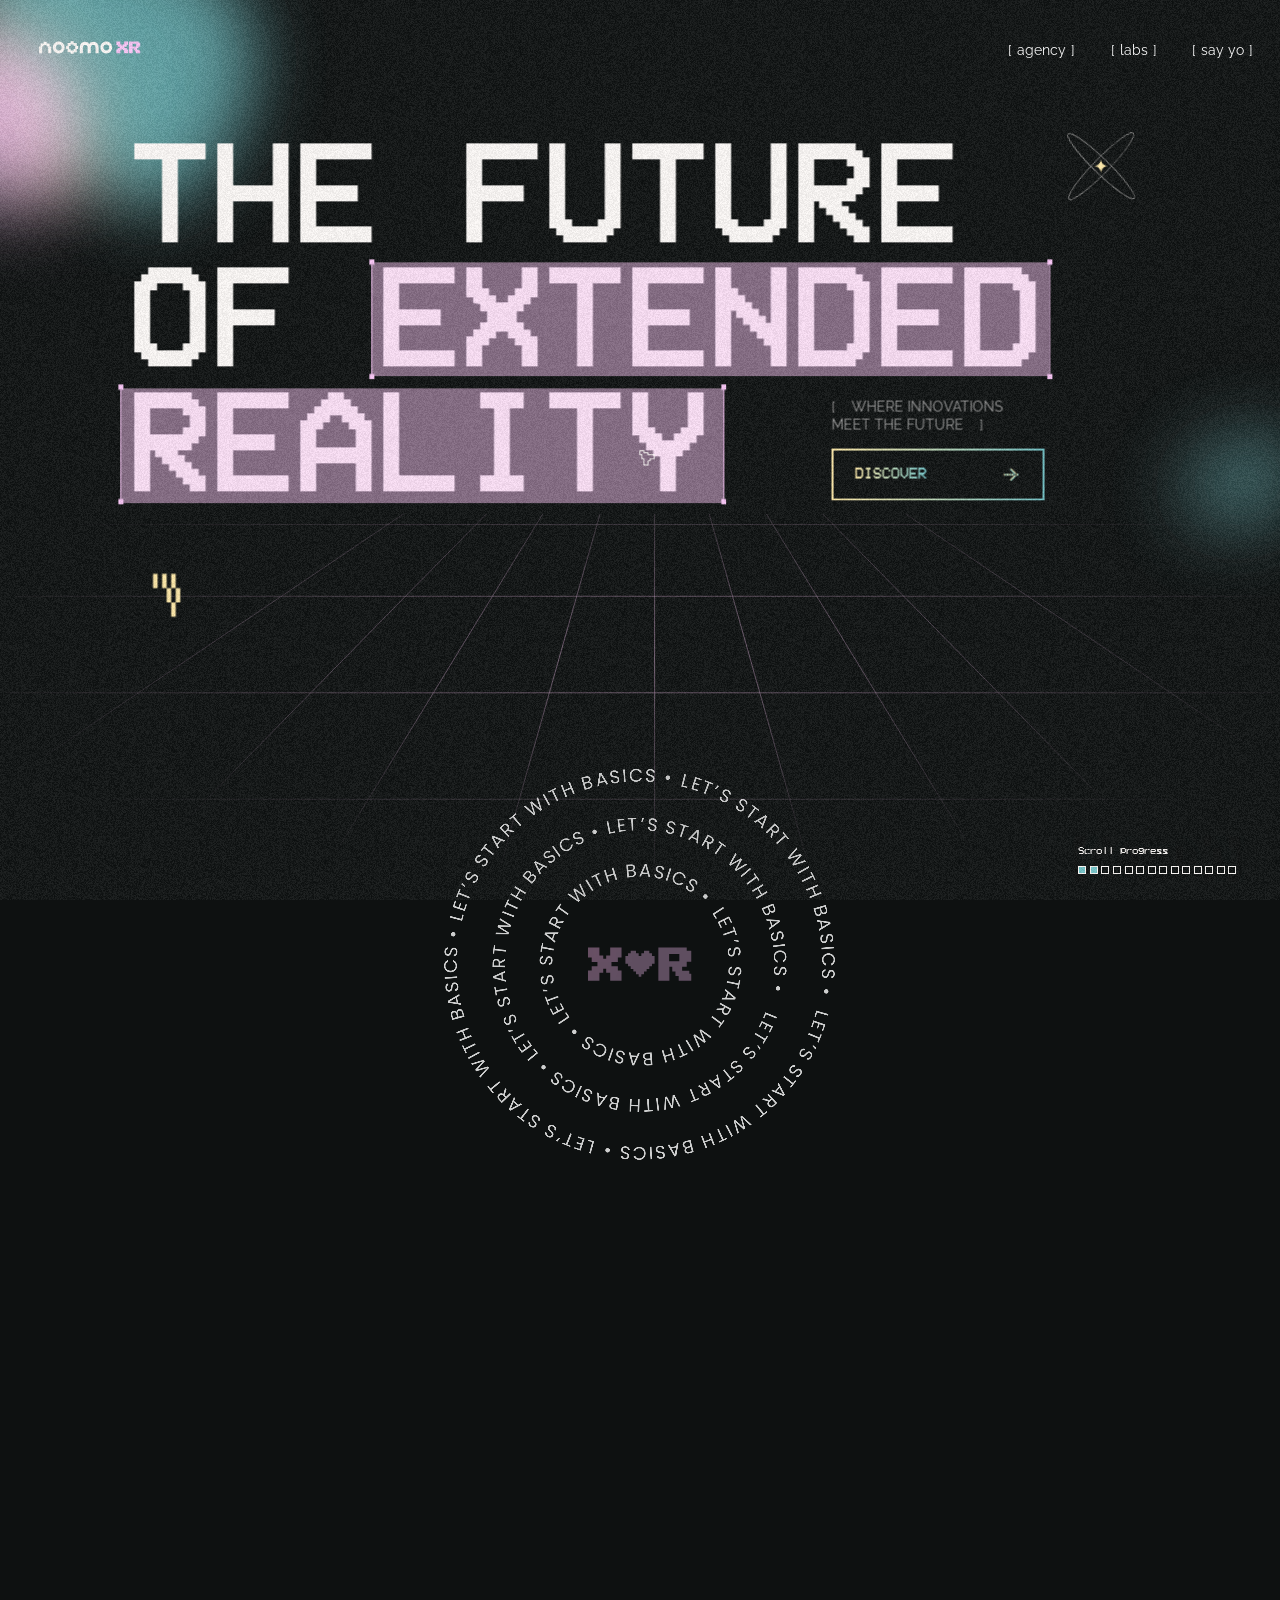
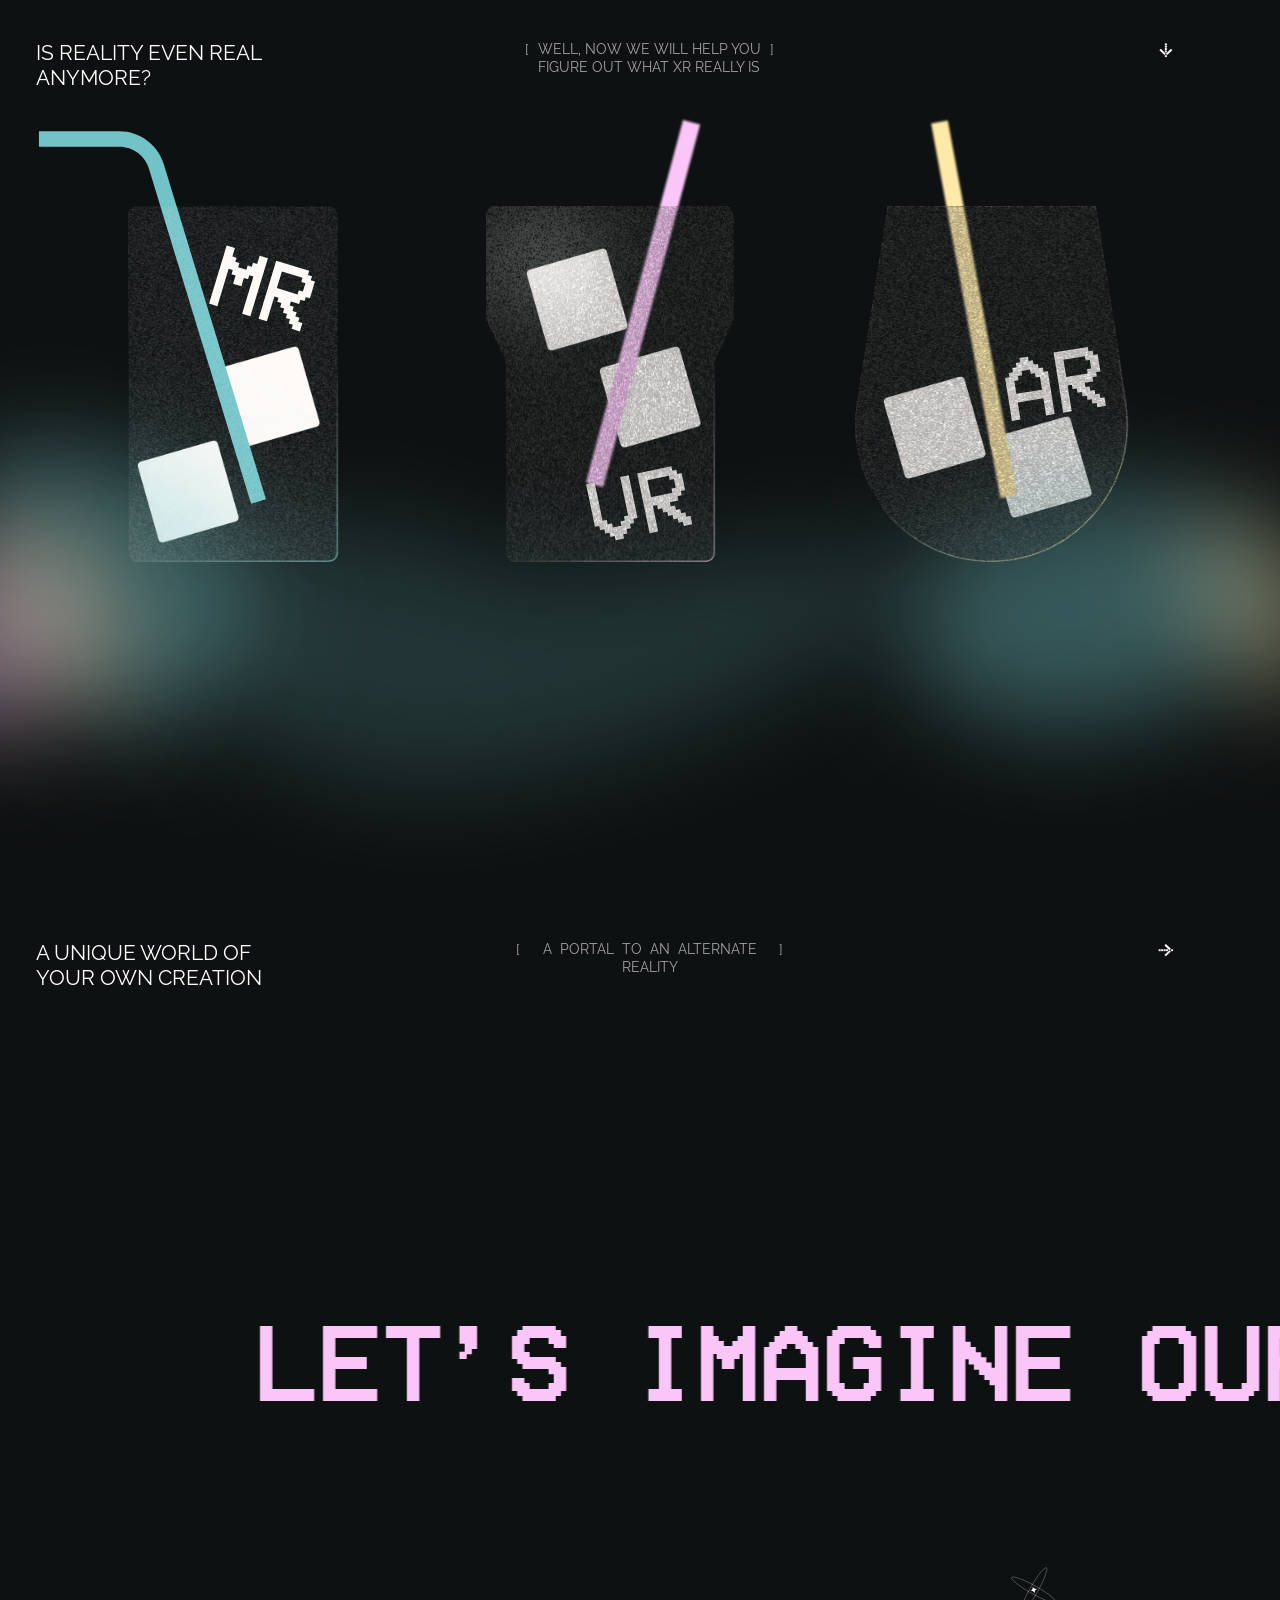
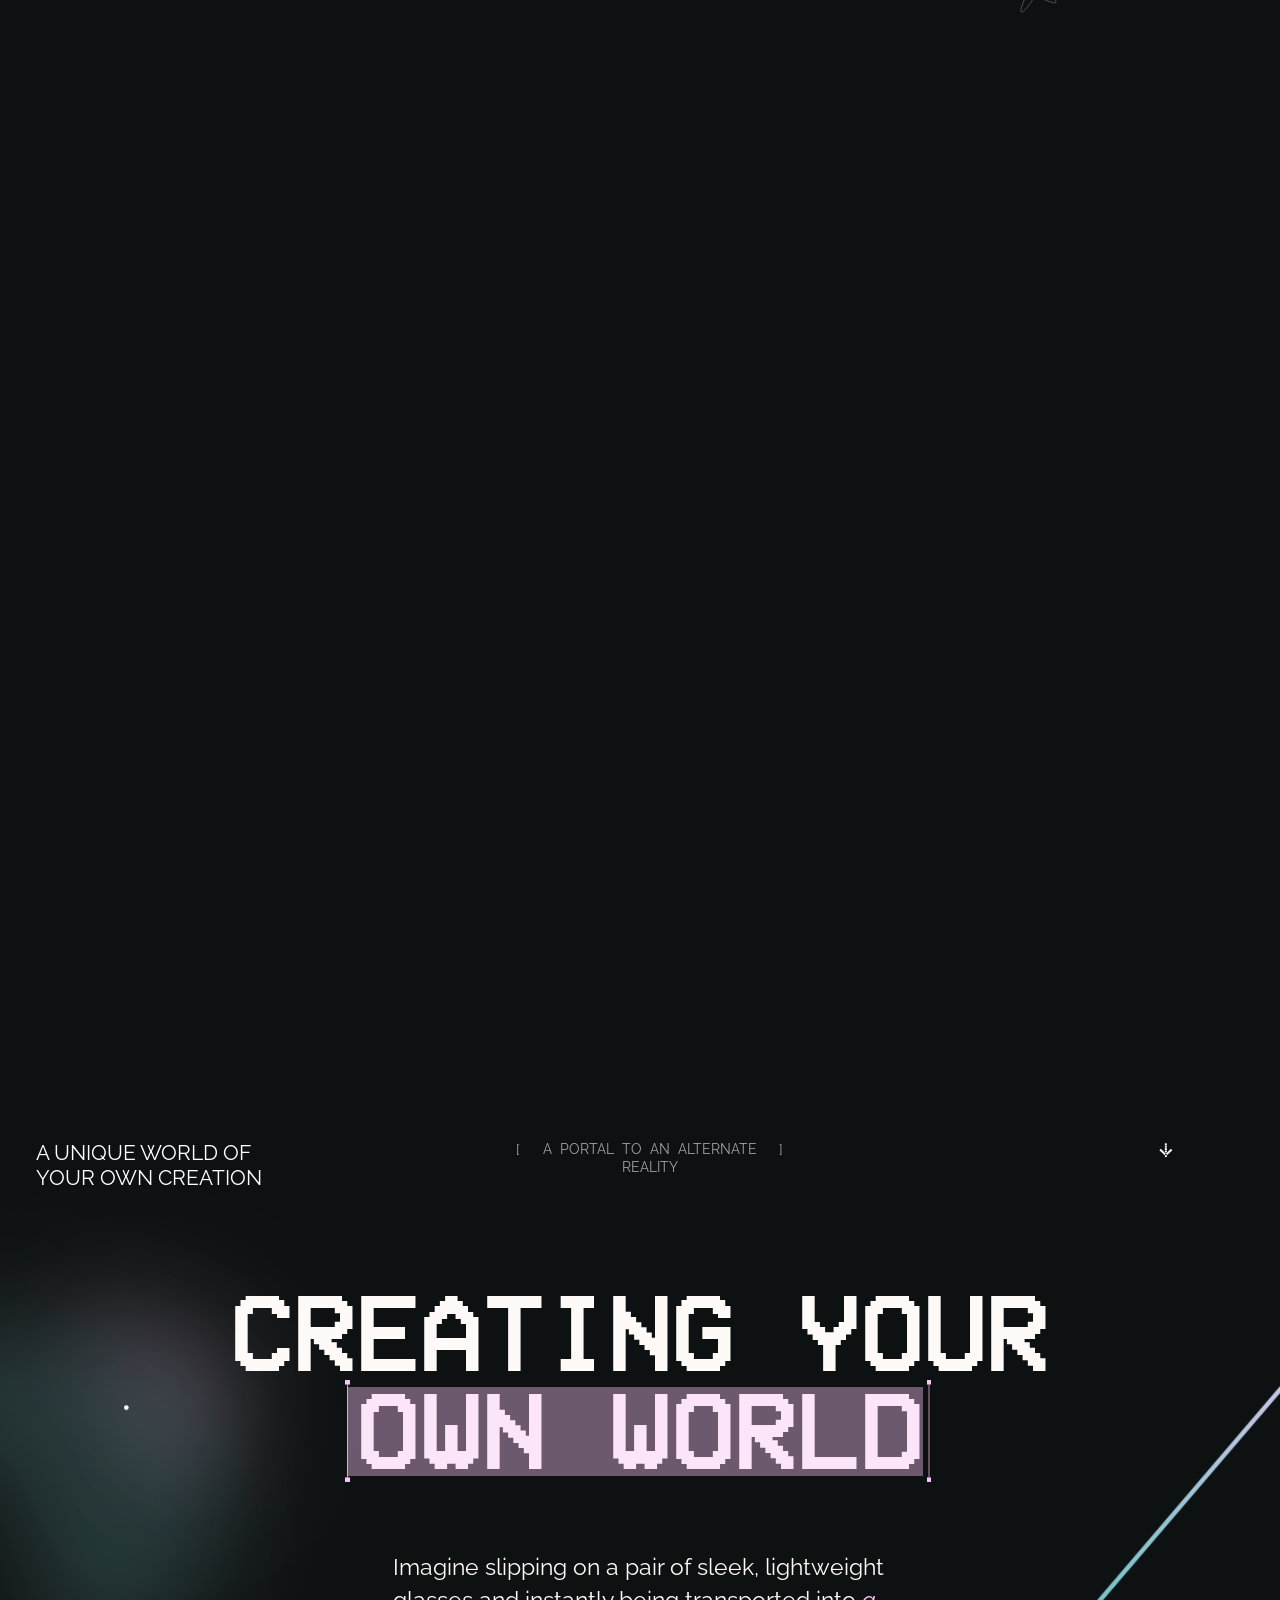
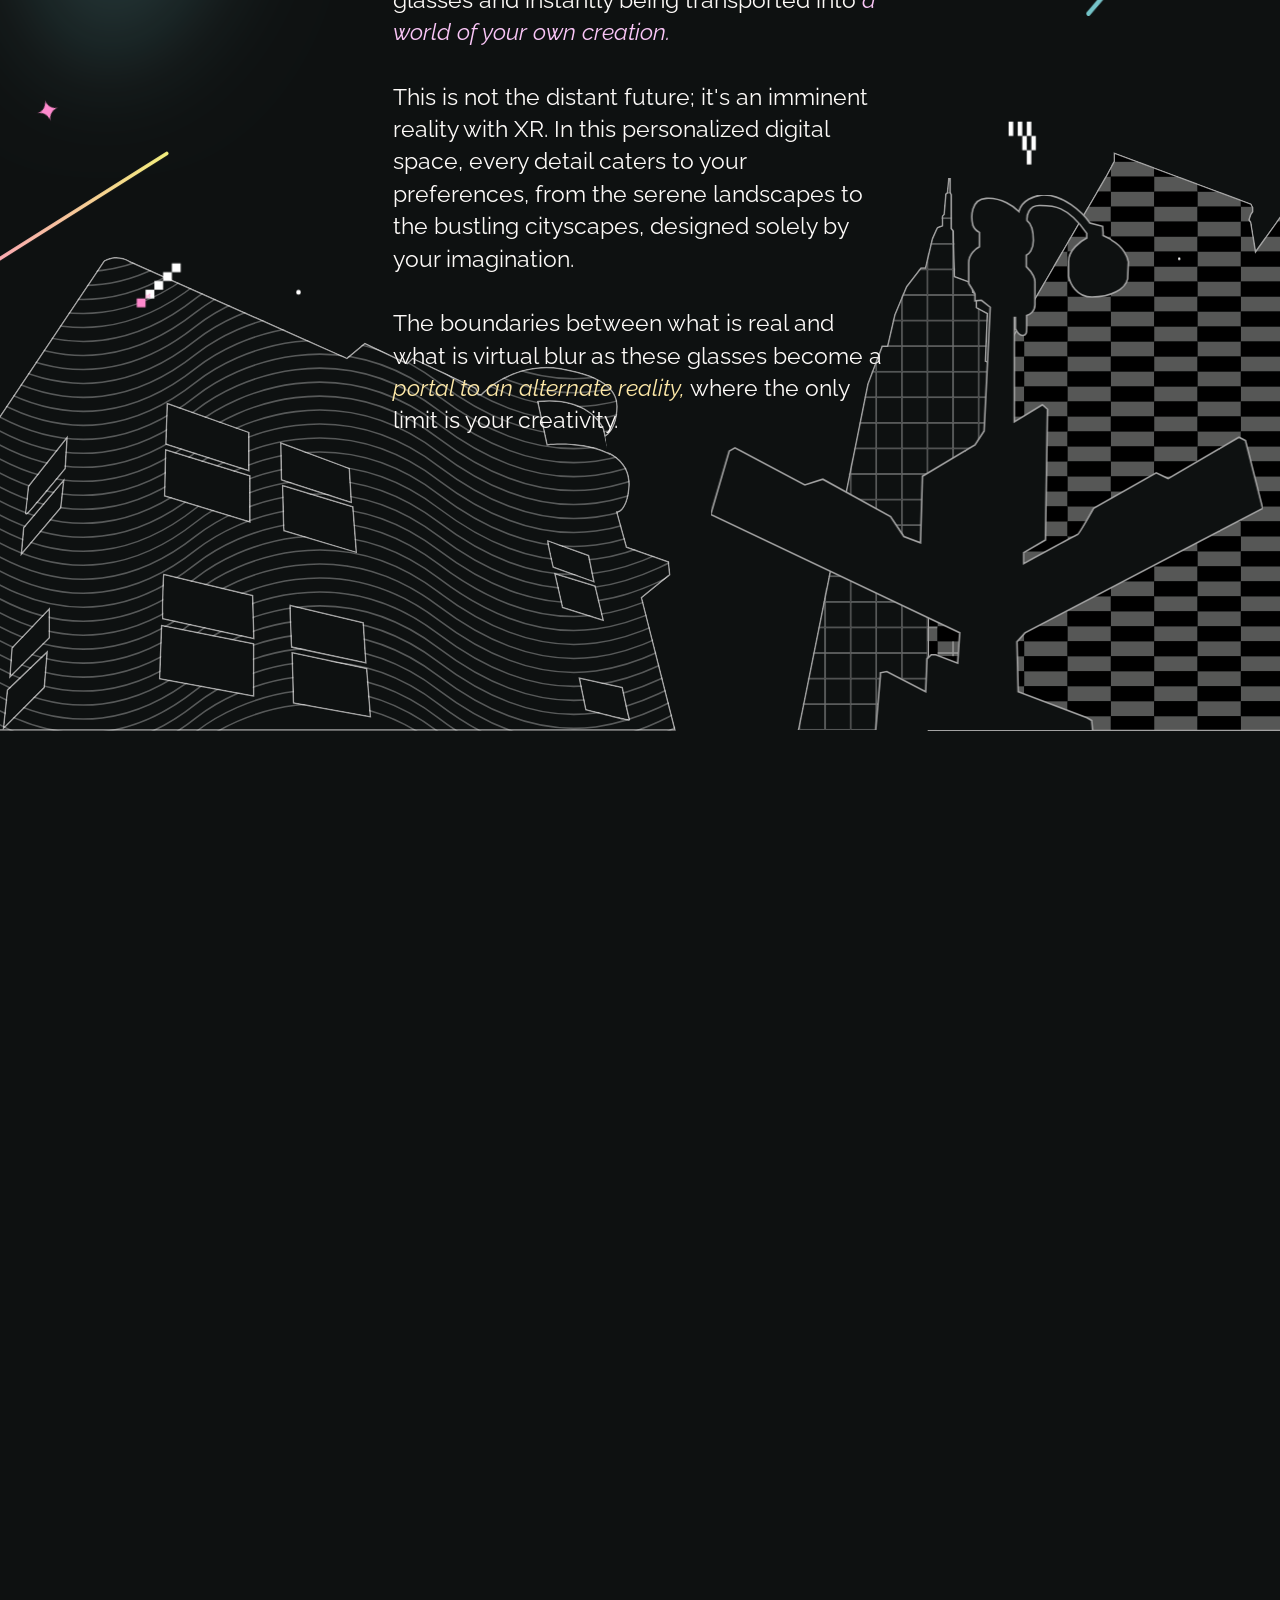
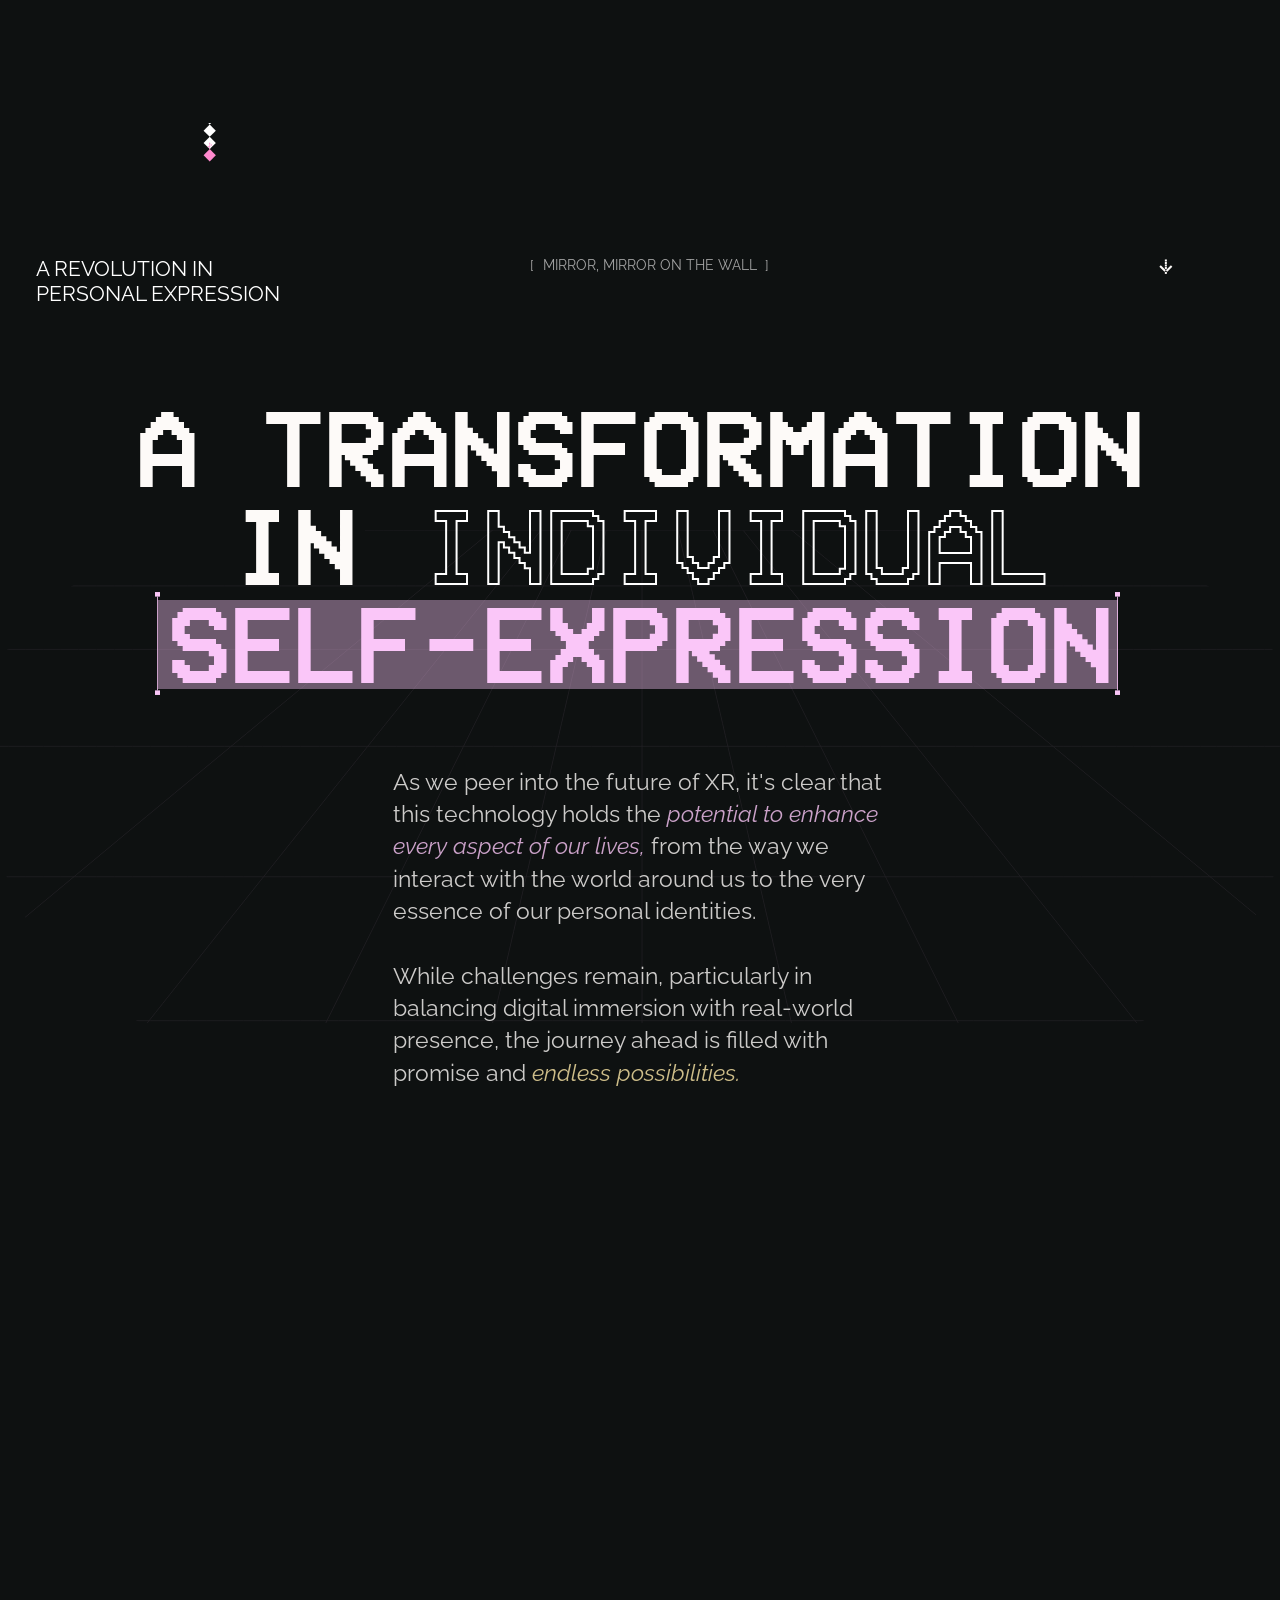
==== commit 401c3ffb: "Preserve interactive XR clone runtime" ====
--- a/index.html
+++ b/index.html
@@ -5,8 +5,6 @@
   window.dataLayer = window.dataLayer || [];
   function gtag(){dataLayer.push(arguments);}
   gtag('js', new Date());
-
-  document.write('<script src="assets/js/jquery-3.5.1.min.dc5e7f18c8.js"><\/script>');
 
   gtag('config', 'G-1J6R71ZN8R');
 </script>
--- a/assets/css/future-of-xr.webflow.shared.61db04e35.css
+++ b/assets/css/future-of-xr.webflow.shared.61db04e35.css
@@ -0,0 +1,8803 @@
+html {
+  -webkit-text-size-adjust: 100%;
+  -ms-text-size-adjust: 100%;
+  font-family: sans-serif;
+}
+
+body {
+  margin: 0;
+}
+
+article, aside, details, figcaption, figure, footer, header, hgroup, main, menu, nav, section, summary {
+  display: block;
+}
+
+audio, canvas, progress, video {
+  vertical-align: baseline;
+  display: inline-block;
+}
+
+audio:not([controls]) {
+  height: 0;
+  display: none;
+}
+
+[hidden], template {
+  display: none;
+}
+
+a {
+  background-color: #0000;
+}
+
+a:active, a:hover {
+  outline: 0;
+}
+
+abbr[title] {
+  border-bottom: 1px dotted;
+}
+
+b, strong {
+  font-weight: bold;
+}
+
+dfn {
+  font-style: italic;
+}
+
+h1 {
+  margin: .67em 0;
+  font-size: 2em;
+}
+
+mark {
+  color: #000;
+  background: #ff0;
+}
+
+small {
+  font-size: 80%;
+}
+
+sub, sup {
+  vertical-align: baseline;
+  font-size: 75%;
+  line-height: 0;
+  position: relative;
+}
+
+sup {
+  top: -.5em;
+}
+
+sub {
+  bottom: -.25em;
+}
+
+img {
+  border: 0;
+}
+
+svg:not(:root) {
+  overflow: hidden;
+}
+
+hr {
+  box-sizing: content-box;
+  height: 0;
+}
+
+pre {
+  overflow: auto;
+}
+
+code, kbd, pre, samp {
+  font-family: monospace;
+  font-size: 1em;
+}
+
+button, input, optgroup, select, textarea {
+  color: inherit;
+  font: inherit;
+  margin: 0;
+}
+
+button {
+  overflow: visible;
+}
+
+button, select {
+  text-transform: none;
+}
+
+button, html input[type="button"], input[type="reset"] {
+  -webkit-appearance: button;
+  cursor: pointer;
+}
+
+button[disabled], html input[disabled] {
+  cursor: default;
+}
+
+button::-moz-focus-inner, input::-moz-focus-inner {
+  border: 0;
+  padding: 0;
+}
+
+input {
+  line-height: normal;
+}
+
+input[type="checkbox"], input[type="radio"] {
+  box-sizing: border-box;
+  padding: 0;
+}
+
+input[type="number"]::-webkit-inner-spin-button, input[type="number"]::-webkit-outer-spin-button {
+  height: auto;
+}
+
+input[type="search"] {
+  -webkit-appearance: none;
+}
+
+input[type="search"]::-webkit-search-cancel-button, input[type="search"]::-webkit-search-decoration {
+  -webkit-appearance: none;
+}
+
+legend {
+  border: 0;
+  padding: 0;
+}
+
+textarea {
+  overflow: auto;
+}
+
+optgroup {
+  font-weight: bold;
+}
+
+table {
+  border-collapse: collapse;
+  border-spacing: 0;
+}
+
+td, th {
+  padding: 0;
+}
+
+@font-face {
+  font-family: webflow-icons;
+  src: url("[data-uri]") format("truetype");
+  font-weight: normal;
+  font-style: normal;
+}
+
+[class^="w-icon-"], [class*=" w-icon-"] {
+  speak: none;
+  font-variant: normal;
+  text-transform: none;
+  -webkit-font-smoothing: antialiased;
+  -moz-osx-font-smoothing: grayscale;
+  font-style: normal;
+  font-weight: normal;
+  line-height: 1;
+  font-family: webflow-icons !important;
+}
+
+.w-icon-slider-right:before {
+  content: "";
+}
+
+.w-icon-slider-left:before {
+  content: "";
+}
+
+.w-icon-nav-menu:before {
+  content: "";
+}
+
+.w-icon-arrow-down:before, .w-icon-dropdown-toggle:before {
+  content: "";
+}
+
+.w-icon-file-upload-remove:before {
+  content: "";
+}
+
+.w-icon-file-upload-icon:before {
+  content: "";
+}
+
+* {
+  box-sizing: border-box;
+}
+
+html {
+  height: 100%;
+}
+
+body {
+  color: #333;
+  background-color: #fff;
+  min-height: 100%;
+  margin: 0;
+  font-family: Arial, sans-serif;
+  font-size: 14px;
+  line-height: 20px;
+}
+
+img {
+  vertical-align: middle;
+  max-width: 100%;
+  display: inline-block;
+}
+
+html.w-mod-touch * {
+  background-attachment: scroll !important;
+}
+
+.w-block {
+  display: block;
+}
+
+.w-inline-block {
+  max-width: 100%;
+  display: inline-block;
+}
+
+.w-clearfix:before, .w-clearfix:after {
+  content: " ";
+  grid-area: 1 / 1 / 2 / 2;
+  display: table;
+}
+
+.w-clearfix:after {
+  clear: both;
+}
+
+.w-hidden {
+  display: none;
+}
+
+.w-button {
+  color: #fff;
+  line-height: inherit;
+  cursor: pointer;
+  background-color: #3898ec;
+  border: 0;
+  border-radius: 0;
+  padding: 9px 15px;
+  text-decoration: none;
+  display: inline-block;
+}
+
+input.w-button {
+  -webkit-appearance: button;
+}
+
+html[data-w-dynpage] [data-w-cloak] {
+  color: #0000 !important;
+}
+
+.w-code-block {
+  margin: unset;
+}
+
+pre.w-code-block code {
+  all: inherit;
+}
+
+.w-optimization {
+  display: contents;
+}
+
+.w-webflow-badge, .w-webflow-badge > img {
+  box-sizing: unset;
+  width: unset;
+  height: unset;
+  max-height: unset;
+  max-width: unset;
+  min-height: unset;
+  min-width: unset;
+  margin: unset;
+  padding: unset;
+  float: unset;
+  clear: unset;
+  border: unset;
+  border-radius: unset;
+  background: unset;
+  background-image: unset;
+  background-position: unset;
+  background-size: unset;
+  background-repeat: unset;
+  background-origin: unset;
+  background-clip: unset;
+  background-attachment: unset;
+  background-color: unset;
+  box-shadow: unset;
+  transform: unset;
+  direction: unset;
+  font-family: unset;
+  font-weight: unset;
+  color: unset;
+  font-size: unset;
+  line-height: unset;
+  font-style: unset;
+  font-variant: unset;
+  text-align: unset;
+  letter-spacing: unset;
+  -webkit-text-decoration: unset;
+  text-decoration: unset;
+  text-indent: unset;
+  text-transform: unset;
+  list-style-type: unset;
+  text-shadow: unset;
+  vertical-align: unset;
+  cursor: unset;
+  white-space: unset;
+  word-break: unset;
+  word-spacing: unset;
+  word-wrap: unset;
+  transition: unset;
+}
+
+.w-webflow-badge {
+  white-space: nowrap;
+  cursor: pointer;
+  box-shadow: 0 0 0 1px #0000001a, 0 1px 3px #0000001a;
+  visibility: visible !important;
+  opacity: 1 !important;
+  z-index: 2147483647 !important;
+  color: #aaadb0 !important;
+  overflow: unset !important;
+  background-color: #fff !important;
+  border-radius: 3px !important;
+  width: auto !important;
+  height: auto !important;
+  margin: 0 !important;
+  padding: 6px !important;
+  font-size: 12px !important;
+  line-height: 14px !important;
+  text-decoration: none !important;
+  display: inline-block !important;
+  position: fixed !important;
+  inset: auto 12px 12px auto !important;
+  transform: none !important;
+}
+
+.w-webflow-badge > img {
+  position: unset;
+  visibility: unset !important;
+  opacity: 1 !important;
+  vertical-align: middle !important;
+  display: inline-block !important;
+}
+
+h1, h2, h3, h4, h5, h6 {
+  margin-bottom: 10px;
+  font-weight: bold;
+}
+
+h1 {
+  margin-top: 20px;
+  font-size: 38px;
+  line-height: 44px;
+}
+
+h2 {
+  margin-top: 20px;
+  font-size: 32px;
+  line-height: 36px;
+}
+
+h3 {
+  margin-top: 20px;
+  font-size: 24px;
+  line-height: 30px;
+}
+
+h4 {
+  margin-top: 10px;
+  font-size: 18px;
+  line-height: 24px;
+}
+
+h5 {
+  margin-top: 10px;
+  font-size: 14px;
+  line-height: 20px;
+}
+
+h6 {
+  margin-top: 10px;
+  font-size: 12px;
+  line-height: 18px;
+}
+
+p {
+  margin-top: 0;
+  margin-bottom: 10px;
+}
+
+blockquote {
+  border-left: 5px solid #e2e2e2;
+  margin: 0 0 10px;
+  padding: 10px 20px;
+  font-size: 18px;
+  line-height: 22px;
+}
+
+figure {
+  margin: 0 0 10px;
+}
+
+figcaption {
+  text-align: center;
+  margin-top: 5px;
+}
+
+ul, ol {
+  margin-top: 0;
+  margin-bottom: 10px;
+  padding-left: 40px;
+}
+
+.w-list-unstyled {
+  padding-left: 0;
+  list-style: none;
+}
+
+.w-embed:before, .w-embed:after {
+  content: " ";
+  grid-area: 1 / 1 / 2 / 2;
+  display: table;
+}
+
+.w-embed:after {
+  clear: both;
+}
+
+.w-video {
+  width: 100%;
+  padding: 0;
+  position: relative;
+}
+
+.w-video iframe, .w-video object, .w-video embed {
+  border: none;
+  width: 100%;
+  height: 100%;
+  position: absolute;
+  top: 0;
+  left: 0;
+}
+
+fieldset {
+  border: 0;
+  margin: 0;
+  padding: 0;
+}
+
+button, [type="button"], [type="reset"] {
+  cursor: pointer;
+  -webkit-appearance: button;
+  border: 0;
+}
+
+.w-form {
+  margin: 0 0 15px;
+}
+
+.w-form-done {
+  text-align: center;
+  background-color: #ddd;
+  padding: 20px;
+  display: none;
+}
+
+.w-form-fail {
+  background-color: #ffdede;
+  margin-top: 10px;
+  padding: 10px;
+  display: none;
+}
+
+label {
+  margin-bottom: 5px;
+  font-weight: bold;
+  display: block;
+}
+
+.w-input, .w-select {
+  color: #333;
+  vertical-align: middle;
+  background-color: #fff;
+  border: 1px solid #ccc;
+  width: 100%;
+  height: 38px;
+  margin-bottom: 10px;
+  padding: 8px 12px;
+  font-size: 14px;
+  line-height: 1.42857;
+  display: block;
+}
+
+.w-input::placeholder, .w-select::placeholder {
+  color: #999;
+}
+
+.w-input:focus, .w-select:focus {
+  border-color: #3898ec;
+  outline: 0;
+}
+
+.w-input[disabled], .w-select[disabled], .w-input[readonly], .w-select[readonly], fieldset[disabled] .w-input, fieldset[disabled] .w-select {
+  cursor: not-allowed;
+}
+
+.w-input[disabled]:not(.w-input-disabled), .w-select[disabled]:not(.w-input-disabled), .w-input[readonly], .w-select[readonly], fieldset[disabled]:not(.w-input-disabled) .w-input, fieldset[disabled]:not(.w-input-disabled) .w-select {
+  background-color: #eee;
+}
+
+textarea.w-input, textarea.w-select {
+  height: auto;
+}
+
+.w-select {
+  background-color: #f3f3f3;
+}
+
+.w-select[multiple] {
+  height: auto;
+}
+
+.w-form-label {
+  cursor: pointer;
+  margin-bottom: 0;
+  font-weight: normal;
+  display: inline-block;
+}
+
+.w-radio {
+  margin-bottom: 5px;
+  padding-left: 20px;
+  display: block;
+}
+
+.w-radio:before, .w-radio:after {
+  content: " ";
+  grid-area: 1 / 1 / 2 / 2;
+  display: table;
+}
+
+.w-radio:after {
+  clear: both;
+}
+
+.w-radio-input {
+  float: left;
+  margin: 3px 0 0 -20px;
+  line-height: normal;
+}
+
+.w-file-upload {
+  margin-bottom: 10px;
+  display: block;
+}
+
+.w-file-upload-input {
+  opacity: 0;
+  z-index: -100;
+  width: .1px;
+  height: .1px;
+  position: absolute;
+  overflow: hidden;
+}
+
+.w-file-upload-default, .w-file-upload-uploading, .w-file-upload-success {
+  color: #333;
+  display: inline-block;
+}
+
+.w-file-upload-error {
+  margin-top: 10px;
+  display: block;
+}
+
+.w-file-upload-default.w-hidden, .w-file-upload-uploading.w-hidden, .w-file-upload-error.w-hidden, .w-file-upload-success.w-hidden {
+  display: none;
+}
+
+.w-file-upload-uploading-btn {
+  cursor: pointer;
+  background-color: #fafafa;
+  border: 1px solid #ccc;
+  margin: 0;
+  padding: 8px 12px;
+  font-size: 14px;
+  font-weight: normal;
+  display: flex;
+}
+
+.w-file-upload-file {
+  background-color: #fafafa;
+  border: 1px solid #ccc;
+  flex-grow: 1;
+  justify-content: space-between;
+  margin: 0;
+  padding: 8px 9px 8px 11px;
+  display: flex;
+}
+
+.w-file-upload-file-name {
+  font-size: 14px;
+  font-weight: normal;
+  display: block;
+}
+
+.w-file-remove-link {
+  cursor: pointer;
+  width: auto;
+  height: auto;
+  margin-top: 3px;
+  margin-left: 10px;
+  padding: 3px;
+  display: block;
+}
+
+.w-icon-file-upload-remove {
+  margin: auto;
+  font-size: 10px;
+}
+
+.w-file-upload-error-msg {
+  color: #ea384c;
+  padding: 2px 0;
+  display: inline-block;
+}
+
+.w-file-upload-info {
+  padding: 0 12px;
+  line-height: 38px;
+  display: inline-block;
+}
+
+.w-file-upload-label {
+  cursor: pointer;
+  background-color: #fafafa;
+  border: 1px solid #ccc;
+  margin: 0;
+  padding: 8px 12px;
+  font-size: 14px;
+  font-weight: normal;
+  display: inline-block;
+}
+
+.w-icon-file-upload-icon, .w-icon-file-upload-uploading {
+  width: 20px;
+  margin-right: 8px;
+  display: inline-block;
+}
+
+.w-icon-file-upload-uploading {
+  height: 20px;
+}
+
+.w-container {
+  max-width: 940px;
+  margin-left: auto;
+  margin-right: auto;
+}
+
+.w-container:before, .w-container:after {
+  content: " ";
+  grid-area: 1 / 1 / 2 / 2;
+  display: table;
+}
+
+.w-container:after {
+  clear: both;
+}
+
+.w-container .w-row {
+  margin-left: -10px;
+  margin-right: -10px;
+}
+
+.w-row:before, .w-row:after {
+  content: " ";
+  grid-area: 1 / 1 / 2 / 2;
+  display: table;
+}
+
+.w-row:after {
+  clear: both;
+}
+
+.w-row .w-row {
+  margin-left: 0;
+  margin-right: 0;
+}
+
+.w-col {
+  float: left;
+  width: 100%;
+  min-height: 1px;
+  padding-left: 10px;
+  padding-right: 10px;
+  position: relative;
+}
+
+.w-col .w-col {
+  padding-left: 0;
+  padding-right: 0;
+}
+
+.w-col-1 {
+  width: 8.33333%;
+}
+
+.w-col-2 {
+  width: 16.6667%;
+}
+
+.w-col-3 {
+  width: 25%;
+}
+
+.w-col-4 {
+  width: 33.3333%;
+}
+
+.w-col-5 {
+  width: 41.6667%;
+}
+
+.w-col-6 {
+  width: 50%;
+}
+
+.w-col-7 {
+  width: 58.3333%;
+}
+
+.w-col-8 {
+  width: 66.6667%;
+}
+
+.w-col-9 {
+  width: 75%;
+}
+
+.w-col-10 {
+  width: 83.3333%;
+}
+
+.w-col-11 {
+  width: 91.6667%;
+}
+
+.w-col-12 {
+  width: 100%;
+}
+
+.w-hidden-main {
+  display: none !important;
+}
+
+@media screen and (max-width: 991px) {
+  .w-container {
+    max-width: 728px;
+  }
+
+  .w-hidden-main {
+    display: inherit !important;
+  }
+
+  .w-hidden-medium {
+    display: none !important;
+  }
+
+  .w-col-medium-1 {
+    width: 8.33333%;
+  }
+
+  .w-col-medium-2 {
+    width: 16.6667%;
+  }
+
+  .w-col-medium-3 {
+    width: 25%;
+  }
+
+  .w-col-medium-4 {
+    width: 33.3333%;
+  }
+
+  .w-col-medium-5 {
+    width: 41.6667%;
+  }
+
+  .w-col-medium-6 {
+    width: 50%;
+  }
+
+  .w-col-medium-7 {
+    width: 58.3333%;
+  }
+
+  .w-col-medium-8 {
+    width: 66.6667%;
+  }
+
+  .w-col-medium-9 {
+    width: 75%;
+  }
+
+  .w-col-medium-10 {
+    width: 83.3333%;
+  }
+
+  .w-col-medium-11 {
+    width: 91.6667%;
+  }
+
+  .w-col-medium-12 {
+    width: 100%;
+  }
+
+  .w-col-stack {
+    width: 100%;
+    left: auto;
+    right: auto;
+  }
+}
+
+@media screen and (max-width: 767px) {
+  .w-hidden-main, .w-hidden-medium {
+    display: inherit !important;
+  }
+
+  .w-hidden-small {
+    display: none !important;
+  }
+
+  .w-row, .w-container .w-row {
+    margin-left: 0;
+    margin-right: 0;
+  }
+
+  .w-col {
+    width: 100%;
+    left: auto;
+    right: auto;
+  }
+
+  .w-col-small-1 {
+    width: 8.33333%;
+  }
+
+  .w-col-small-2 {
+    width: 16.6667%;
+  }
+
+  .w-col-small-3 {
+    width: 25%;
+  }
+
+  .w-col-small-4 {
+    width: 33.3333%;
+  }
+
+  .w-col-small-5 {
+    width: 41.6667%;
+  }
+
+  .w-col-small-6 {
+    width: 50%;
+  }
+
+  .w-col-small-7 {
+    width: 58.3333%;
+  }
+
+  .w-col-small-8 {
+    width: 66.6667%;
+  }
+
+  .w-col-small-9 {
+    width: 75%;
+  }
+
+  .w-col-small-10 {
+    width: 83.3333%;
+  }
+
+  .w-col-small-11 {
+    width: 91.6667%;
+  }
+
+  .w-col-small-12 {
+    width: 100%;
+  }
+}
+
+@media screen and (max-width: 479px) {
+  .w-container {
+    max-width: none;
+  }
+
+  .w-hidden-main, .w-hidden-medium, .w-hidden-small {
+    display: inherit !important;
+  }
+
+  .w-hidden-tiny {
+    display: none !important;
+  }
+
+  .w-col {
+    width: 100%;
+  }
+
+  .w-col-tiny-1 {
+    width: 8.33333%;
+  }
+
+  .w-col-tiny-2 {
+    width: 16.6667%;
+  }
+
+  .w-col-tiny-3 {
+    width: 25%;
+  }
+
+  .w-col-tiny-4 {
+    width: 33.3333%;
+  }
+
+  .w-col-tiny-5 {
+    width: 41.6667%;
+  }
+
+  .w-col-tiny-6 {
+    width: 50%;
+  }
+
+  .w-col-tiny-7 {
+    width: 58.3333%;
+  }
+
+  .w-col-tiny-8 {
+    width: 66.6667%;
+  }
+
+  .w-col-tiny-9 {
+    width: 75%;
+  }
+
+  .w-col-tiny-10 {
+    width: 83.3333%;
+  }
+
+  .w-col-tiny-11 {
+    width: 91.6667%;
+  }
+
+  .w-col-tiny-12 {
+    width: 100%;
+  }
+}
+
+.w-widget {
+  position: relative;
+}
+
+.w-widget-map {
+  width: 100%;
+  height: 400px;
+}
+
+.w-widget-map label {
+  width: auto;
+  display: inline;
+}
+
+.w-widget-map img {
+  max-width: inherit;
+}
+
+.w-widget-map .gm-style-iw {
+  text-align: center;
+}
+
+.w-widget-map .gm-style-iw > button {
+  display: none !important;
+}
+
+.w-widget-twitter {
+  overflow: hidden;
+}
+
+.w-widget-twitter-count-shim {
+  vertical-align: top;
+  text-align: center;
+  background: #fff;
+  border: 1px solid #758696;
+  border-radius: 3px;
+  width: 28px;
+  height: 20px;
+  display: inline-block;
+  position: relative;
+}
+
+.w-widget-twitter-count-shim * {
+  pointer-events: none;
+  -webkit-user-select: none;
+  user-select: none;
+}
+
+.w-widget-twitter-count-shim .w-widget-twitter-count-inner {
+  text-align: center;
+  color: #999;
+  font-family: serif;
+  font-size: 15px;
+  line-height: 12px;
+  position: relative;
+}
+
+.w-widget-twitter-count-shim .w-widget-twitter-count-clear {
+  display: block;
+  position: relative;
+}
+
+.w-widget-twitter-count-shim.w--large {
+  width: 36px;
+  height: 28px;
+}
+
+.w-widget-twitter-count-shim.w--large .w-widget-twitter-count-inner {
+  font-size: 18px;
+  line-height: 18px;
+}
+
+.w-widget-twitter-count-shim:not(.w--vertical) {
+  margin-left: 5px;
+  margin-right: 8px;
+}
+
+.w-widget-twitter-count-shim:not(.w--vertical).w--large {
+  margin-left: 6px;
+}
+
+.w-widget-twitter-count-shim:not(.w--vertical):before, .w-widget-twitter-count-shim:not(.w--vertical):after {
+  content: " ";
+  pointer-events: none;
+  border: solid #0000;
+  width: 0;
+  height: 0;
+  position: absolute;
+  top: 50%;
+  left: 0;
+}
+
+.w-widget-twitter-count-shim:not(.w--vertical):before {
+  border-width: 4px;
+  border-color: #75869600 #5d6c7b #75869600 #75869600;
+  margin-top: -4px;
+  margin-left: -9px;
+}
+
+.w-widget-twitter-count-shim:not(.w--vertical).w--large:before {
+  border-width: 5px;
+  margin-top: -5px;
+  margin-left: -10px;
+}
+
+.w-widget-twitter-count-shim:not(.w--vertical):after {
+  border-width: 4px;
+  border-color: #fff0 #fff #fff0 #fff0;
+  margin-top: -4px;
+  margin-left: -8px;
+}
+
+.w-widget-twitter-count-shim:not(.w--vertical).w--large:after {
+  border-width: 5px;
+  margin-top: -5px;
+  margin-left: -9px;
+}
+
+.w-widget-twitter-count-shim.w--vertical {
+  width: 61px;
+  height: 33px;
+  margin-bottom: 8px;
+}
+
+.w-widget-twitter-count-shim.w--vertical:before, .w-widget-twitter-count-shim.w--vertical:after {
+  content: " ";
+  pointer-events: none;
+  border: solid #0000;
+  width: 0;
+  height: 0;
+  position: absolute;
+  top: 100%;
+  left: 50%;
+}
+
+.w-widget-twitter-count-shim.w--vertical:before {
+  border-width: 5px;
+  border-color: #5d6c7b #75869600 #75869600;
+  margin-left: -5px;
+}
+
+.w-widget-twitter-count-shim.w--vertical:after {
+  border-width: 4px;
+  border-color: #fff #fff0 #fff0;
+  margin-left: -4px;
+}
+
+.w-widget-twitter-count-shim.w--vertical .w-widget-twitter-count-inner {
+  font-size: 18px;
+  line-height: 22px;
+}
+
+.w-widget-twitter-count-shim.w--vertical.w--large {
+  width: 76px;
+}
+
+.w-background-video {
+  color: #fff;
+  height: 500px;
+  position: relative;
+  overflow: hidden;
+}
+
+.w-background-video > video {
+  object-fit: cover;
+  z-index: -100;
+  background-position: 50%;
+  background-size: cover;
+  width: 100%;
+  height: 100%;
+  margin: auto;
+  position: absolute;
+  inset: -100%;
+}
+
+.w-background-video > video::-webkit-media-controls-start-playback-button {
+  -webkit-appearance: none;
+  display: none !important;
+}
+
+.w-background-video--control {
+  background-color: #0000;
+  padding: 0;
+  position: absolute;
+  bottom: 1em;
+  right: 1em;
+}
+
+.w-background-video--control > [hidden] {
+  display: none !important;
+}
+
+.w-slider {
+  text-align: center;
+  clear: both;
+  -webkit-tap-highlight-color: #0000;
+  tap-highlight-color: #0000;
+  background: #ddd;
+  height: 300px;
+  position: relative;
+}
+
+.w-slider-mask {
+  z-index: 1;
+  white-space: nowrap;
+  height: 100%;
+  display: block;
+  position: relative;
+  left: 0;
+  right: 0;
+  overflow: hidden;
+}
+
+.w-slide {
+  vertical-align: top;
+  white-space: normal;
+  text-align: left;
+  width: 100%;
+  height: 100%;
+  display: inline-block;
+  position: relative;
+}
+
+.w-slider-nav {
+  z-index: 2;
+  text-align: center;
+  -webkit-tap-highlight-color: #0000;
+  tap-highlight-color: #0000;
+  height: 40px;
+  margin: auto;
+  padding-top: 10px;
+  position: absolute;
+  inset: auto 0 0;
+}
+
+.w-slider-nav.w-round > div {
+  border-radius: 100%;
+}
+
+.w-slider-nav.w-num > div {
+  font-size: inherit;
+  line-height: inherit;
+  width: auto;
+  height: auto;
+  padding: .2em .5em;
+}
+
+.w-slider-nav.w-shadow > div {
+  box-shadow: 0 0 3px #3336;
+}
+
+.w-slider-nav-invert {
+  color: #fff;
+}
+
+.w-slider-nav-invert > div {
+  background-color: #2226;
+}
+
+.w-slider-nav-invert > div.w-active {
+  background-color: #222;
+}
+
+.w-slider-dot {
+  cursor: pointer;
+  background-color: #fff6;
+  width: 1em;
+  height: 1em;
+  margin: 0 3px .5em;
+  transition: background-color .1s, color .1s;
+  display: inline-block;
+  position: relative;
+}
+
+.w-slider-dot.w-active {
+  background-color: #fff;
+}
+
+.w-slider-dot:focus {
+  outline: none;
+  box-shadow: 0 0 0 2px #fff;
+}
+
+.w-slider-dot:focus.w-active {
+  box-shadow: none;
+}
+
+.w-slider-arrow-left, .w-slider-arrow-right {
+  cursor: pointer;
+  color: #fff;
+  -webkit-tap-highlight-color: #0000;
+  tap-highlight-color: #0000;
+  -webkit-user-select: none;
+  user-select: none;
+  width: 80px;
+  margin: auto;
+  font-size: 40px;
+  position: absolute;
+  inset: 0;
+  overflow: hidden;
+}
+
+.w-slider-arrow-left [class^="w-icon-"], .w-slider-arrow-right [class^="w-icon-"], .w-slider-arrow-left [class*=" w-icon-"], .w-slider-arrow-right [class*=" w-icon-"] {
+  position: absolute;
+}
+
+.w-slider-arrow-left:focus, .w-slider-arrow-right:focus {
+  outline: 0;
+}
+
+.w-slider-arrow-left {
+  z-index: 3;
+  right: auto;
+}
+
+.w-slider-arrow-right {
+  z-index: 4;
+  left: auto;
+}
+
+.w-icon-slider-left, .w-icon-slider-right {
+  width: 1em;
+  height: 1em;
+  margin: auto;
+  inset: 0;
+}
+
+.w-slider-aria-label {
+  clip: rect(0 0 0 0);
+  border: 0;
+  width: 1px;
+  height: 1px;
+  margin: -1px;
+  padding: 0;
+  position: absolute;
+  overflow: hidden;
+}
+
+.w-slider-force-show {
+  display: block !important;
+}
+
+.w-dropdown {
+  text-align: left;
+  z-index: 900;
+  margin-left: auto;
+  margin-right: auto;
+  display: inline-block;
+  position: relative;
+}
+
+.w-dropdown-btn, .w-dropdown-toggle, .w-dropdown-link {
+  vertical-align: top;
+  color: #222;
+  text-align: left;
+  white-space: nowrap;
+  margin-left: auto;
+  margin-right: auto;
+  padding: 20px;
+  text-decoration: none;
+  position: relative;
+}
+
+.w-dropdown-toggle {
+  -webkit-user-select: none;
+  user-select: none;
+  cursor: pointer;
+  padding-right: 40px;
+  display: inline-block;
+}
+
+.w-dropdown-toggle:focus {
+  outline: 0;
+}
+
+.w-icon-dropdown-toggle {
+  width: 1em;
+  height: 1em;
+  margin: auto 20px auto auto;
+  position: absolute;
+  top: 0;
+  bottom: 0;
+  right: 0;
+}
+
+.w-dropdown-list {
+  background: #ddd;
+  min-width: 100%;
+  display: none;
+  position: absolute;
+}
+
+.w-dropdown-list.w--open {
+  display: block;
+}
+
+.w-dropdown-link {
+  color: #222;
+  padding: 10px 20px;
+  display: block;
+}
+
+.w-dropdown-link.w--current {
+  color: #0082f3;
+}
+
+.w-dropdown-link:focus {
+  outline: 0;
+}
+
+@media screen and (max-width: 767px) {
+  .w-nav-brand {
+    padding-left: 10px;
+  }
+}
+
+.w-lightbox-backdrop {
+  cursor: auto;
+  letter-spacing: normal;
+  text-indent: 0;
+  text-shadow: none;
+  text-transform: none;
+  visibility: visible;
+  white-space: normal;
+  word-break: normal;
+  word-spacing: normal;
+  word-wrap: normal;
+  color: #fff;
+  text-align: center;
+  z-index: 2000;
+  opacity: 0;
+  -webkit-user-select: none;
+  -moz-user-select: none;
+  -webkit-tap-highlight-color: transparent;
+  background: #000000e6;
+  outline: 0;
+  font-family: Helvetica Neue, Helvetica, Ubuntu, Segoe UI, Verdana, sans-serif;
+  font-size: 17px;
+  font-style: normal;
+  font-weight: 300;
+  line-height: 1.2;
+  list-style: disc;
+  position: fixed;
+  inset: 0;
+  -webkit-transform: translate(0);
+}
+
+.w-lightbox-backdrop, .w-lightbox-container {
+  -webkit-overflow-scrolling: touch;
+  height: 100%;
+  overflow: auto;
+}
+
+.w-lightbox-content {
+  height: 100vh;
+  position: relative;
+  overflow: hidden;
+}
+
+.w-lightbox-view {
+  opacity: 0;
+  width: 100vw;
+  height: 100vh;
+  position: absolute;
+}
+
+.w-lightbox-view:before {
+  content: "";
+  height: 100vh;
+}
+
+.w-lightbox-group, .w-lightbox-group .w-lightbox-view, .w-lightbox-group .w-lightbox-view:before {
+  height: 86vh;
+}
+
+.w-lightbox-frame, .w-lightbox-view:before {
+  vertical-align: middle;
+  display: inline-block;
+}
+
+.w-lightbox-figure {
+  margin: 0;
+  position: relative;
+}
+
+.w-lightbox-group .w-lightbox-figure {
+  cursor: pointer;
+}
+
+.w-lightbox-img {
+  width: auto;
+  max-width: none;
+  height: auto;
+}
+
+.w-lightbox-image {
+  float: none;
+  max-width: 100vw;
+  max-height: 100vh;
+  display: block;
+}
+
+.w-lightbox-group .w-lightbox-image {
+  max-height: 86vh;
+}
+
+.w-lightbox-caption {
+  text-align: left;
+  text-overflow: ellipsis;
+  white-space: nowrap;
+  background: #0006;
+  padding: .5em 1em;
+  position: absolute;
+  bottom: 0;
+  left: 0;
+  right: 0;
+  overflow: hidden;
+}
+
+.w-lightbox-embed {
+  width: 100%;
+  height: 100%;
+  position: absolute;
+  inset: 0;
+}
+
+.w-lightbox-control {
+  cursor: pointer;
+  background-position: center;
+  background-repeat: no-repeat;
+  background-size: 24px;
+  width: 4em;
+  transition: all .3s;
+  position: absolute;
+  top: 0;
+}
+
+.w-lightbox-left {
+  background-image: url("[data-uri]");
+  display: none;
+  bottom: 0;
+  left: 0;
+}
+
+.w-lightbox-right {
+  background-image: url("[data-uri]");
+  display: none;
+  bottom: 0;
+  right: 0;
+}
+
+.w-lightbox-close {
+  background-image: url("[data-uri]");
+  background-size: 18px;
+  height: 2.6em;
+  right: 0;
+}
+
+.w-lightbox-strip {
+  white-space: nowrap;
+  padding: 0 1vh;
+  line-height: 0;
+  position: absolute;
+  bottom: 0;
+  left: 0;
+  right: 0;
+  overflow: auto hidden;
+}
+
+.w-lightbox-item {
+  box-sizing: content-box;
+  cursor: pointer;
+  width: 10vh;
+  padding: 2vh 1vh;
+  display: inline-block;
+  -webkit-transform: translate3d(0, 0, 0);
+}
+
+.w-lightbox-active {
+  opacity: .3;
+}
+
+.w-lightbox-thumbnail {
+  background: #222;
+  height: 10vh;
+  position: relative;
+  overflow: hidden;
+}
+
+.w-lightbox-thumbnail-image {
+  position: absolute;
+  top: 0;
+  left: 0;
+}
+
+.w-lightbox-thumbnail .w-lightbox-tall {
+  width: 100%;
+  top: 50%;
+  transform: translate(0, -50%);
+}
+
+.w-lightbox-thumbnail .w-lightbox-wide {
+  height: 100%;
+  left: 50%;
+  transform: translate(-50%);
+}
+
+.w-lightbox-spinner {
+  box-sizing: border-box;
+  border: 5px solid #0006;
+  border-radius: 50%;
+  width: 40px;
+  height: 40px;
+  margin-top: -20px;
+  margin-left: -20px;
+  animation: .8s linear infinite spin;
+  position: absolute;
+  top: 50%;
+  left: 50%;
+}
+
+.w-lightbox-spinner:after {
+  content: "";
+  border: 3px solid #0000;
+  border-bottom-color: #fff;
+  border-radius: 50%;
+  position: absolute;
+  inset: -4px;
+}
+
+.w-lightbox-hide {
+  display: none;
+}
+
+.w-lightbox-noscroll {
+  overflow: hidden;
+}
+
+@media (min-width: 768px) {
+  .w-lightbox-content {
+    height: 96vh;
+    margin-top: 2vh;
+  }
+
+  .w-lightbox-view, .w-lightbox-view:before {
+    height: 96vh;
+  }
+
+  .w-lightbox-group, .w-lightbox-group .w-lightbox-view, .w-lightbox-group .w-lightbox-view:before {
+    height: 84vh;
+  }
+
+  .w-lightbox-image {
+    max-width: 96vw;
+    max-height: 96vh;
+  }
+
+  .w-lightbox-group .w-lightbox-image {
+    max-width: 82.3vw;
+    max-height: 84vh;
+  }
+
+  .w-lightbox-left, .w-lightbox-right {
+    opacity: .5;
+    display: block;
+  }
+
+  .w-lightbox-close {
+    opacity: .8;
+  }
+
+  .w-lightbox-control:hover {
+    opacity: 1;
+  }
+}
+
+.w-lightbox-inactive, .w-lightbox-inactive:hover {
+  opacity: 0;
+}
+
+.w-richtext:before, .w-richtext:after {
+  content: " ";
+  grid-area: 1 / 1 / 2 / 2;
+  display: table;
+}
+
+.w-richtext:after {
+  clear: both;
+}
+
+.w-richtext[contenteditable="true"]:before, .w-richtext[contenteditable="true"]:after {
+  white-space: initial;
+}
+
+.w-richtext ol, .w-richtext ul {
+  overflow: hidden;
+}
+
+.w-richtext .w-richtext-figure-selected.w-richtext-figure-type-video div:after, .w-richtext .w-richtext-figure-selected[data-rt-type="video"] div:after, .w-richtext .w-richtext-figure-selected.w-richtext-figure-type-image div, .w-richtext .w-richtext-figure-selected[data-rt-type="image"] div {
+  outline: 2px solid #2895f7;
+}
+
+.w-richtext figure.w-richtext-figure-type-video > div:after, .w-richtext figure[data-rt-type="video"] > div:after {
+  content: "";
+  display: none;
+  position: absolute;
+  inset: 0;
+}
+
+.w-richtext figure {
+  max-width: 60%;
+  position: relative;
+}
+
+.w-richtext figure > div:before {
+  cursor: default !important;
+}
+
+.w-richtext figure img {
+  width: 100%;
+}
+
+.w-richtext figure figcaption.w-richtext-figcaption-placeholder {
+  opacity: .6;
+}
+
+.w-richtext figure div {
+  color: #0000;
+  font-size: 0;
+}
+
+.w-richtext figure.w-richtext-figure-type-image, .w-richtext figure[data-rt-type="image"] {
+  display: table;
+}
+
+.w-richtext figure.w-richtext-figure-type-image > div, .w-richtext figure[data-rt-type="image"] > div {
+  display: inline-block;
+}
+
+.w-richtext figure.w-richtext-figure-type-image > figcaption, .w-richtext figure[data-rt-type="image"] > figcaption {
+  caption-side: bottom;
+  display: table-caption;
+}
+
+.w-richtext figure.w-richtext-figure-type-video, .w-richtext figure[data-rt-type="video"] {
+  width: 60%;
+  height: 0;
+}
+
+.w-richtext figure.w-richtext-figure-type-video iframe, .w-richtext figure[data-rt-type="video"] iframe {
+  width: 100%;
+  height: 100%;
+  position: absolute;
+  top: 0;
+  left: 0;
+}
+
+.w-richtext figure.w-richtext-figure-type-video > div, .w-richtext figure[data-rt-type="video"] > div {
+  width: 100%;
+}
+
+.w-richtext figure.w-richtext-align-center {
+  clear: both;
+  margin-left: auto;
+  margin-right: auto;
+}
+
+.w-richtext figure.w-richtext-align-center.w-richtext-figure-type-image > div, .w-richtext figure.w-richtext-align-center[data-rt-type="image"] > div {
+  max-width: 100%;
+}
+
+.w-richtext figure.w-richtext-align-normal {
+  clear: both;
+}
+
+.w-richtext figure.w-richtext-align-fullwidth {
+  text-align: center;
+  clear: both;
+  width: 100%;
+  max-width: 100%;
+  margin-left: auto;
+  margin-right: auto;
+  display: block;
+}
+
+.w-richtext figure.w-richtext-align-fullwidth > div {
+  padding-bottom: inherit;
+  display: inline-block;
+}
+
+.w-richtext figure.w-richtext-align-fullwidth > figcaption {
+  display: block;
+}
+
+.w-richtext figure.w-richtext-align-floatleft {
+  float: left;
+  clear: none;
+  margin-right: 15px;
+}
+
+.w-richtext figure.w-richtext-align-floatright {
+  float: right;
+  clear: none;
+  margin-left: 15px;
+}
+
+.w-nav {
+  z-index: 1000;
+  background: #ddd;
+  position: relative;
+}
+
+.w-nav:before, .w-nav:after {
+  content: " ";
+  grid-area: 1 / 1 / 2 / 2;
+  display: table;
+}
+
+.w-nav:after {
+  clear: both;
+}
+
+.w-nav-brand {
+  float: left;
+  color: #333;
+  text-decoration: none;
+  position: relative;
+}
+
+.w-nav-link {
+  vertical-align: top;
+  color: #222;
+  text-align: left;
+  margin-left: auto;
+  margin-right: auto;
+  padding: 20px;
+  text-decoration: none;
+  display: inline-block;
+  position: relative;
+}
+
+.w-nav-link.w--current {
+  color: #0082f3;
+}
+
+.w-nav-menu {
+  float: right;
+  position: relative;
+}
+
+[data-nav-menu-open] {
+  text-align: center;
+  background: #c8c8c8;
+  min-width: 200px;
+  position: absolute;
+  top: 100%;
+  left: 0;
+  right: 0;
+  overflow: visible;
+  display: block !important;
+}
+
+.w--nav-link-open {
+  display: block;
+  position: relative;
+}
+
+.w-nav-overlay {
+  width: 100%;
+  display: none;
+  position: absolute;
+  top: 100%;
+  left: 0;
+  right: 0;
+  overflow: hidden;
+}
+
+.w-nav-overlay [data-nav-menu-open] {
+  top: 0;
+}
+
+.w-nav[data-animation="over-left"] .w-nav-overlay {
+  width: auto;
+}
+
+.w-nav[data-animation="over-left"] .w-nav-overlay, .w-nav[data-animation="over-left"] [data-nav-menu-open] {
+  z-index: 1;
+  top: 0;
+  right: auto;
+}
+
+.w-nav[data-animation="over-right"] .w-nav-overlay {
+  width: auto;
+}
+
+.w-nav[data-animation="over-right"] .w-nav-overlay, .w-nav[data-animation="over-right"] [data-nav-menu-open] {
+  z-index: 1;
+  top: 0;
+  left: auto;
+}
+
+.w-nav-button {
+  float: right;
+  cursor: pointer;
+  -webkit-tap-highlight-color: #0000;
+  tap-highlight-color: #0000;
+  -webkit-user-select: none;
+  user-select: none;
+  padding: 18px;
+  font-size: 24px;
+  display: none;
+  position: relative;
+}
+
+.w-nav-button:focus {
+  outline: 0;
+}
+
+.w-nav-button.w--open {
+  color: #fff;
+  background-color: #c8c8c8;
+}
+
+.w-nav[data-collapse="all"] .w-nav-menu {
+  display: none;
+}
+
+.w-nav[data-collapse="all"] .w-nav-button, .w--nav-dropdown-open, .w--nav-dropdown-toggle-open {
+  display: block;
+}
+
+.w--nav-dropdown-list-open {
+  position: static;
+}
+
+@media screen and (max-width: 991px) {
+  .w-nav[data-collapse="medium"] .w-nav-menu {
+    display: none;
+  }
+
+  .w-nav[data-collapse="medium"] .w-nav-button {
+    display: block;
+  }
+}
+
+@media screen and (max-width: 767px) {
+  .w-nav[data-collapse="small"] .w-nav-menu {
+    display: none;
+  }
+
+  .w-nav[data-collapse="small"] .w-nav-button {
+    display: block;
+  }
+
+  .w-nav-brand {
+    padding-left: 10px;
+  }
+}
+
+@media screen and (max-width: 479px) {
+  .w-nav[data-collapse="tiny"] .w-nav-menu {
+    display: none;
+  }
+
+  .w-nav[data-collapse="tiny"] .w-nav-button {
+    display: block;
+  }
+}
+
+.w-tabs {
+  position: relative;
+}
+
+.w-tabs:before, .w-tabs:after {
+  content: " ";
+  grid-area: 1 / 1 / 2 / 2;
+  display: table;
+}
+
+.w-tabs:after {
+  clear: both;
+}
+
+.w-tab-menu {
+  position: relative;
+}
+
+.w-tab-link {
+  vertical-align: top;
+  text-align: left;
+  cursor: pointer;
+  color: #222;
+  background-color: #ddd;
+  padding: 9px 30px;
+  text-decoration: none;
+  display: inline-block;
+  position: relative;
+}
+
+.w-tab-link.w--current {
+  background-color: #c8c8c8;
+}
+
+.w-tab-link:focus {
+  outline: 0;
+}
+
+.w-tab-content {
+  display: block;
+  position: relative;
+  overflow: hidden;
+}
+
+.w-tab-pane {
+  display: none;
+  position: relative;
+}
+
+.w--tab-active {
+  display: block;
+}
+
+@media screen and (max-width: 479px) {
+  .w-tab-link {
+    display: block;
+  }
+}
+
+.w-ix-emptyfix:after {
+  content: "";
+}
+
+@keyframes spin {
+  0% {
+    transform: rotate(0);
+  }
+
+  100% {
+    transform: rotate(360deg);
+  }
+}
+
+.w-dyn-empty {
+  background-color: #ddd;
+  padding: 10px;
+}
+
+.w-dyn-hide, .w-dyn-bind-empty, .w-condition-invisible {
+  display: none !important;
+}
+
+.wf-layout-layout {
+  display: grid;
+}
+
+@font-face {
+  font-family: "Vcr Osd Mono 1";
+  src: url("../fonts/66283b5260ea9ff3e5eee8c6_VCR_OSD_MONO_1.001.ttf") format("truetype");
+  font-weight: 400;
+  font-style: normal;
+  font-display: swap;
+}
+
+:root {
+  --dark-black: #0e1111;
+  --white: white;
+  --black: black;
+}
+
+.w-checkbox {
+  margin-bottom: 5px;
+  padding-left: 20px;
+  display: block;
+}
+
+.w-checkbox:before {
+  content: " ";
+  grid-area: 1 / 1 / 2 / 2;
+  display: table;
+}
+
+.w-checkbox:after {
+  content: " ";
+  clear: both;
+  grid-area: 1 / 1 / 2 / 2;
+  display: table;
+}
+
+.w-checkbox-input {
+  float: left;
+  margin: 4px 0 0 -20px;
+  line-height: normal;
+}
+
+.w-checkbox-input--inputType-custom {
+  border: 1px solid #ccc;
+  border-radius: 2px;
+  width: 12px;
+  height: 12px;
+}
+
+.w-checkbox-input--inputType-custom.w--redirected-checked {
+  background-color: #3898ec;
+  background-image: url("../images/custom-checkbox-checkmark.589d534424.svg");
+  background-position: 50%;
+  background-repeat: no-repeat;
+  background-size: cover;
+  border-color: #3898ec;
+}
+
+.w-checkbox-input--inputType-custom.w--redirected-focus {
+  box-shadow: 0 0 3px 1px #3898ec;
+}
+
+a {
+  cursor: none;
+  text-decoration: underline;
+}
+
+.body {
+  cursor: none;
+  background-color: #0e1111;
+}
+
+.body.no-scroll {
+  overflow: hidden;
+}
+
+.top-menu {
+  z-index: 100;
+  justify-content: space-between;
+  align-items: flex-end;
+  width: 100%;
+  height: 6.25vw;
+  padding-left: 2.08333vw;
+  padding-right: 2.08333vw;
+  display: flex;
+  position: fixed;
+}
+
+.top-menu-list {
+  grid-column-gap: 2.77778vw;
+  grid-row-gap: 2.77778vw;
+  justify-content: flex-end;
+  align-items: center;
+  height: 100%;
+  display: flex;
+}
+
+.top-menu-link {
+  grid-column-gap: 5px;
+  grid-row-gap: 5px;
+  color: #fff;
+  cursor: none;
+  font-family: Raleway, sans-serif;
+  font-size: 1.11111vw;
+  line-height: 1.31944vw;
+  text-decoration: none;
+  display: flex;
+  position: relative;
+}
+
+.image {
+  width: 11.4583vw;
+}
+
+._1-sec {
+  z-index: 80;
+  justify-content: center;
+  align-items: flex-start;
+  width: 100%;
+  padding-top: 11vw;
+  display: flex;
+  position: relative;
+}
+
+.blur01 {
+  z-index: 1;
+  opacity: .8;
+  filter: blur(40px);
+  mix-blend-mode: normal;
+  width: 11.8056vw;
+  display: block;
+  position: absolute;
+  top: .0694445vw;
+  left: -1.38889vw;
+}
+
+.blur02 {
+  z-index: 1;
+  opacity: .8;
+  filter: blur(40px);
+  mix-blend-mode: normal;
+  width: 14.7917vw;
+  display: block;
+  position: absolute;
+  top: 2.01389vw;
+  left: -9.16667vw;
+}
+
+.blur03 {
+  z-index: 2;
+  opacity: .8;
+  filter: blur(35px);
+  mix-blend-mode: normal;
+  width: 22.2222vw;
+  display: block;
+  position: absolute;
+  top: -6.25vw;
+  left: -2.77778vw;
+}
+
+.noise {
+  z-index: 999999;
+  width: 100vw;
+  height: 100vh;
+  position: fixed;
+  inset: 0;
+}
+
+.hero-header {
+  z-index: 100;
+  color: #fdfaf8;
+  -webkit-text-stroke-width: 2px;
+  text-transform: uppercase;
+  width: 78.4722vw;
+  font-family: "Vcr Osd Mono 1", sans-serif;
+  font-size: 11.1111vw;
+  line-height: 9.72222vw;
+  position: relative;
+}
+
+.star-img {
+  width: 6.94444vw;
+}
+
+.blur04 {
+  z-index: 1;
+  opacity: .8;
+  filter: blur(40px);
+  mix-blend-mode: normal;
+  width: 9.16667vw;
+  display: block;
+  position: absolute;
+  inset: 35.5556vw 0% auto auto;
+}
+
+.bg-cells {
+  width: 100vw;
+  position: relative;
+}
+
+.bg-cells-wrapper {
+  z-index: 31;
+  grid-column-gap: 0px;
+  grid-row-gap: 0px;
+  border-radius: 100%;
+  justify-content: center;
+  align-items: stretch;
+  width: 100vw;
+  margin-top: -10vw;
+  display: flex;
+  position: absolute;
+  inset: 0% 0% auto;
+  overflow: hidden;
+}
+
+.scroll-status {
+  z-index: 100;
+  grid-column-gap: .555556vw;
+  grid-row-gap: .555556vw;
+  -webkit-backdrop-filter: blur(50px);
+  backdrop-filter: blur(50px);
+  flex-flow: column;
+  justify-content: flex-start;
+  align-items: flex-start;
+  padding: 8px;
+  display: flex;
+  position: fixed;
+  bottom: 1.38889vw;
+  right: 2.77778vw;
+}
+
+.scroll-status-header {
+  color: #fdfaf8;
+  justify-content: space-between;
+  align-items: center;
+  width: 100%;
+  font-family: "Vcr Osd Mono 1", sans-serif;
+  font-size: .833333vw;
+  font-weight: 400;
+  line-height: .694444vw;
+  display: flex;
+}
+
+.scroll-status-squares {
+  grid-column-gap: .277778vw;
+  grid-row-gap: .277778vw;
+  justify-content: flex-start;
+  align-items: center;
+  display: flex;
+}
+
+.square1 {
+  background-color: #72c3c7;
+  border: .0208333vw solid #fdfaf8;
+  width: .625vw;
+  height: .625vw;
+}
+
+.square2, .square3, .square4, .square5, .square6, .square7, .square8, .square9, .square10, .square11, .square12, .square13, .square14 {
+  border: .0208333vw solid #fdfaf8;
+  width: .625vw;
+  height: .625vw;
+}
+
+.t1-caps {
+  color: #a3a3a3;
+  text-transform: uppercase;
+  font-family: Raleway, sans-serif;
+  font-size: 1.11111vw;
+  line-height: 1.38889vw;
+}
+
+.t1-caps.mob {
+  color: #fff;
+  font-size: .972222vw;
+  line-height: 1.25vw;
+}
+
+.t1-caps.align-center {
+  text-align: center;
+}
+
+.t1-caps.align-center._245px-width {
+  width: 17.0139vw;
+}
+
+.hero-btn-wrapper {
+  z-index: 100;
+  grid-column-gap: 1.11111vw;
+  grid-row-gap: 1.11111vw;
+  -webkit-text-stroke-width: 0px;
+  flex-flow: column;
+  width: 16.6667vw;
+  height: 7.9vw;
+  display: flex;
+  position: absolute;
+  bottom: 0%;
+  left: auto;
+  right: 6.52778vw;
+}
+
+.btn {
+  background-color: #0e1111;
+  justify-content: space-between;
+  align-items: center;
+  height: auto;
+  padding: 1.11111vw 1.66667vw;
+  display: flex;
+  position: relative;
+}
+
+.btn-text {
+  background-image: linear-gradient(90deg, #fee9a8, #73c3c6);
+  font-size: 1.25vw;
+  line-height: 1vw;
+}
+
+.btn-text.hover {
+  color: #0e1111;
+  background-image: none;
+  display: none;
+}
+
+.brn-wrapper {
+  background-image: linear-gradient(90deg, #fee9a8, #72c3c7);
+  width: 16.6667vw;
+  height: auto;
+  padding: 2px;
+  text-decoration: none;
+}
+
+.btn-arrow {
+  width: 1.52778vw;
+}
+
+.details-img {
+  width: 2.15278vw;
+  position: absolute;
+  inset: 47.8472vw auto auto 14.9306vw;
+}
+
+.btn-arrow-hover {
+  width: 1.52778vw;
+  display: none;
+}
+
+._2-sec {
+  z-index: 79;
+  width: 100%;
+  height: 300vh;
+  display: flex;
+  position: relative;
+}
+
+._3-sec {
+  z-index: 80;
+  background-color: #0e1111;
+  justify-content: center;
+  align-items: flex-start;
+  width: 100%;
+  height: 300vh;
+  display: none;
+  position: relative;
+}
+
+.sticky-div {
+  z-index: 9999999;
+  justify-content: center;
+  align-items: center;
+  width: 100%;
+  height: 100vh;
+  display: flex;
+  position: sticky;
+  top: 0;
+  overflow: hidden;
+}
+
+.zoom {
+  z-index: 30;
+  flex-direction: column;
+  justify-content: center;
+  width: 5.27778vw;
+  display: flex;
+  position: relative;
+}
+
+.svg {
+  z-index: 1;
+  width: 100%;
+  position: relative;
+  box-shadow: 0 0 0 50vw #0e1111;
+}
+
+.image-2 {
+  z-index: 20;
+  width: 100%;
+  height: 100vh;
+  position: absolute;
+  inset: 0%;
+}
+
+.circle-1-img {
+  z-index: 30;
+  justify-content: center;
+  align-items: center;
+  width: 15.8333vw;
+  height: 15.8333vw;
+  display: flex;
+  position: absolute;
+}
+
+.circle-2-img {
+  z-index: 30;
+  width: 23.0556vw;
+  height: 23.0556vw;
+  display: flex;
+  position: absolute;
+}
+
+.circle-3-img {
+  z-index: 30;
+  width: 30.5556vw;
+  display: flex;
+  position: absolute;
+}
+
+.pink-div {
+  z-index: 1;
+  background-image: linear-gradient(#fac6f7, #fac6f7);
+  width: 5.1vw;
+  position: absolute;
+  inset: 0%;
+}
+
+._100-img {
+  width: 100%;
+  height: 100%;
+}
+
+.rose-dots1-start {
+  height: 9.375vw;
+  position: absolute;
+  inset: 10vw auto auto 24%;
+}
+
+.rose-highlight-1 {
+  opacity: .5;
+  background-color: #fac6f7;
+  width: 53vw;
+  height: 8.95833vw;
+  position: absolute;
+  inset: 10.2vw auto auto 24.2%;
+}
+
+.rose-dots2-start {
+  height: 9.375vw;
+  position: absolute;
+  inset: 19.8vw auto auto -1%;
+}
+
+.rose-dots1-end {
+  height: 9.375vw;
+  position: absolute;
+  inset: 10vw auto auto 91.5%;
+}
+
+.rose-dots2-end {
+  height: 9.375vw;
+  position: absolute;
+  inset: 19.8vw auto auto 59%;
+}
+
+.rose-highlight-2 {
+  opacity: .5;
+  background-color: #fac6f7;
+  width: 47.2vw;
+  height: 8.95833vw;
+  position: absolute;
+  inset: 20.1vw auto auto -.8%;
+}
+
+.star-wrapper {
+  width: 6.94444vw;
+  height: 6.94444vw;
+  position: absolute;
+  top: 11vw;
+  right: 9vw;
+}
+
+.top-menu-txt {
+  cursor: none;
+}
+
+.top-menu-strike {
+  background-color: var(--white);
+  width: 76%;
+  height: 1px;
+  position: absolute;
+  top: .7vw;
+  left: 13%;
+  right: 13%;
+}
+
+.blur-wrapper {
+  width: 100%;
+  height: 150vh;
+  position: absolute;
+  inset: 0%;
+  overflow: hidden;
+}
+
+._3sec-title-wrapper {
+  z-index: 10;
+  color: #fdfaf8;
+  text-align: center;
+  -webkit-text-stroke-width: 2px;
+  text-transform: uppercase;
+  justify-content: center;
+  align-items: center;
+  width: 100vw;
+  height: 100vh;
+  font-family: "Vcr Osd Mono 1", sans-serif;
+  font-size: 8.33333vw;
+  font-weight: 400;
+  line-height: 7.63889vw;
+  display: none;
+  position: absolute;
+  inset: 0%;
+}
+
+.rose-stroke-txt {
+  color: #fdfaf800;
+  -webkit-text-stroke-width: 2px;
+  -webkit-text-stroke-color: #fac6f7;
+}
+
+._3sec-rose-dots-start {
+  height: 9vw;
+  position: absolute;
+  inset: 63% auto auto 22.8%;
+}
+
+.rose-txt {
+  color: #fac6f7;
+}
+
+._3sec-rose-dots-end {
+  height: 9vw;
+  position: absolute;
+  inset: 63% auto auto 77.3%;
+}
+
+._3sec-rose-highlight {
+  opacity: .5;
+  background-color: #fac6f7;
+  width: 54.6vw;
+  height: 8vw;
+  position: absolute;
+  inset: auto 0% 0% 23%;
+}
+
+._3sec-ground-wrapper {
+  z-index: 1;
+  grid-column-gap: 0px;
+  grid-row-gap: 0px;
+  justify-content: center;
+  align-items: stretch;
+  width: 100vw;
+  margin-top: 0;
+  display: flex;
+  position: absolute;
+  bottom: -8.9vw;
+  left: 0%;
+  right: 0%;
+  overflow: hidden;
+}
+
+._3sec-bg-ground {
+  width: 100vw;
+  position: relative;
+  bottom: auto;
+}
+
+._3sec-text-wrapper {
+  z-index: 2;
+  position: relative;
+}
+
+.section-header {
+  z-index: 100;
+  justify-content: space-between;
+  align-items: flex-start;
+  width: 100%;
+  margin-top: 2.08333vw;
+  padding-left: 2.77778vw;
+  padding-right: 8.125vw;
+  display: flex;
+  position: absolute;
+}
+
+.h3 {
+  color: #fff;
+  text-transform: uppercase;
+  width: 20.8333vw;
+  font-family: Raleway, sans-serif;
+  font-size: 1.66667vw;
+  line-height: 1.94444vw;
+}
+
+.sec-header-mid {
+  grid-column-gap: .694444vw;
+  grid-row-gap: .694444vw;
+  justify-content: center;
+  align-items: flex-start;
+  width: 20.8333vw;
+  display: flex;
+}
+
+.arrow-down-img {
+  width: 1.52778vw;
+  height: 1.52778vw;
+}
+
+.sticky-wrapper {
+  width: 100%;
+  height: 100vh;
+  position: sticky;
+  top: 0;
+  overflow: hidden;
+}
+
+._3sec-bg-colors {
+  z-index: 10;
+  width: 100vw;
+  height: 100vh;
+  position: absolute;
+  inset: 0%;
+  overflow: hidden;
+}
+
+.l1 {
+  opacity: .4;
+  filter: blur(50px);
+  mix-blend-mode: screen;
+  width: 14.8611vw;
+  position: absolute;
+  bottom: 13.8889vw;
+  left: -9.02778vw;
+}
+
+.l2 {
+  opacity: .4;
+  filter: blur(50px);
+  mix-blend-mode: screen;
+  width: 11.8056vw;
+  position: absolute;
+  bottom: 17.0139vw;
+  left: -1.45833vw;
+}
+
+.l3 {
+  opacity: .4;
+  filter: blur(50px);
+  mix-blend-mode: screen;
+  width: 22.2917vw;
+  position: absolute;
+  bottom: 14.2361vw;
+  left: -2.84722vw;
+}
+
+.c {
+  opacity: .2;
+  filter: blur(50px);
+  mix-blend-mode: screen;
+  width: 56.8056vw;
+  position: absolute;
+  bottom: 10.2083vw;
+  left: 13.8889vw;
+}
+
+.r1 {
+  opacity: .4;
+  filter: blur(50px);
+  mix-blend-mode: screen;
+  width: 28.125vw;
+  position: absolute;
+  bottom: 14.5833vw;
+  right: 1.25vw;
+}
+
+.r2 {
+  opacity: .4;
+  filter: blur(50px);
+  mix-blend-mode: screen;
+  width: 11.875vw;
+  position: absolute;
+  bottom: 17.4306vw;
+  right: -4.65278vw;
+}
+
+.arrow-wrapper {
+  justify-content: flex-end;
+  align-items: flex-start;
+  width: 14vw;
+  display: flex;
+}
+
+.modal-mr {
+  z-index: 60;
+  background-image: url("https://cdn.prod.website-files.com/662808a8947ef1613d0a6353/668eb611d5d16751713a8a9b_668bf0cb2c53b16e7ab5366e_Untitled%20(1).avif");
+  background-position: 0 0;
+  background-size: cover;
+  border-radius: 1vw;
+  flex-flow: column;
+  justify-content: space-between;
+  align-items: flex-start;
+  width: 62.5vw;
+  height: 23.4722vw;
+  padding: 1.66667vw 1.80556vw 2.63889vw 3.33333vw;
+  display: none;
+  position: absolute;
+  inset: 17vw 0% auto 32%;
+}
+
+.modal-title-desc {
+  width: 19.2vw;
+}
+
+.modal-top {
+  justify-content: space-between;
+  align-items: flex-start;
+  width: 100%;
+  display: flex;
+}
+
+.modal-bot {
+  grid-column-gap: 5.55556vw;
+  grid-row-gap: 5.55556vw;
+  justify-content: flex-start;
+  align-items: flex-end;
+  width: 100%;
+  display: flex;
+}
+
+.close-btn {
+  grid-column-gap: .416667vw;
+  grid-row-gap: .416667vw;
+  color: #fff;
+  cursor: none;
+  justify-content: flex-start;
+  align-items: center;
+  font-family: Raleway, sans-serif;
+  font-size: 1.11111vw;
+  display: flex;
+}
+
+.close-btn:hover {
+  text-decoration: line-through;
+}
+
+.cross-img {
+  width: 2.08333vw;
+}
+
+.modal-text-desc {
+  color: #fdfaf8;
+  width: 100%;
+  font-family: Raleway, sans-serif;
+  font-size: 1.11111vw;
+  line-height: 140%;
+}
+
+.text-span-2 {
+  color: #fac6f7;
+  font-style: italic;
+}
+
+.text-span-3 {
+  color: #72c3c7;
+  font-style: italic;
+}
+
+.text-span-4 {
+  color: #fee9a8;
+  font-style: italic;
+}
+
+.modal-image {
+  height: 5.97222vw;
+}
+
+.arrow-right-img {
+  width: 1.52778vw;
+  height: 1.52778vw;
+}
+
+.span-rose-color {
+  color: #fac6f7;
+}
+
+.text-span-6 {
+  color: #fdfaf800;
+  -webkit-text-stroke-color: #fac6f7;
+}
+
+._4sec-title-wrapper {
+  z-index: 10;
+  color: #fdfaf8;
+  text-align: center;
+  -webkit-text-stroke-width: 2px;
+  text-transform: uppercase;
+  white-space: nowrap;
+  justify-content: center;
+  align-items: center;
+  height: 100vh;
+  font-family: "Vcr Osd Mono 1", sans-serif;
+  font-size: 8.33333vw;
+  font-weight: 400;
+  line-height: 7.63889vw;
+  display: flex;
+  position: absolute;
+  inset: 0% auto auto 0%;
+}
+
+.lion-wheel {
+  z-index: 2;
+  width: 7.45972vw;
+  position: absolute;
+  inset: auto 0% 0% auto;
+}
+
+.lion-top {
+  z-index: 3;
+  width: 6.03472vw;
+  position: absolute;
+  inset: 0% auto auto 1.90972vw;
+}
+
+.lion-wheel-wrapper {
+  width: 8.53542vw;
+  height: 11.5951vw;
+  position: absolute;
+  top: 17vw;
+  right: 0;
+}
+
+.lion-wheel-wrapper.top1 {
+  top: -11vw;
+}
+
+.lion-wheel-wrapper.top2 {
+  top: -11vw;
+  right: 18vw;
+}
+
+.lion-wheel-wrapper.top3 {
+  top: -11vw;
+  right: 9vw;
+}
+
+.lion-wheel-wrapper.bot1 {
+  top: 7.5vw;
+  left: 0;
+  right: auto;
+  transform: rotate(180deg);
+}
+
+.lion-wheel-wrapper.bot2 {
+  top: 7.5vw;
+  left: 9vw;
+  right: auto;
+  transform: rotate(180deg);
+}
+
+.lion-wheel-wrapper.bot3 {
+  top: 7.5vw;
+  left: 18vw;
+  right: auto;
+  transform: rotate(180deg);
+}
+
+.lion-bot {
+  z-index: 1;
+  width: 6.48681vw;
+  position: absolute;
+  inset: auto auto 2.96806vw 0%;
+}
+
+._4-sec {
+  background-color: #0e1111;
+  width: 100%;
+  height: 200vh;
+}
+
+.lion-top-2 {
+  z-index: 3;
+  width: 6.03472vw;
+  position: absolute;
+  inset: 0% auto auto .590278vw;
+}
+
+.lion-wheel-2 {
+  z-index: 2;
+  width: 7.45972vw;
+  position: absolute;
+  inset: auto auto 0% 0%;
+}
+
+.lion-bot-2 {
+  z-index: 1;
+  width: 6.48681vw;
+  position: absolute;
+  top: auto;
+  bottom: 2.96806vw;
+  left: -1vw;
+}
+
+.running-text-wrapper {
+  position: relative;
+}
+
+._4sec-star {
+  z-index: 0;
+  width: 4.02778vw;
+  position: absolute;
+  bottom: -15.8vw;
+}
+
+._5-sec {
+  background-color: #0e1111;
+  width: 100%;
+  position: relative;
+}
+
+._5sec-title-wrapper {
+  z-index: 10;
+  grid-column-gap: 5.55556vw;
+  grid-row-gap: 5.55556vw;
+  color: #fdfaf8;
+  text-align: center;
+  -webkit-text-stroke-width: 2px;
+  text-transform: uppercase;
+  white-space: nowrap;
+  flex-flow: column;
+  justify-content: center;
+  align-items: center;
+  width: 100%;
+  padding-top: 13.3333vw;
+  padding-bottom: 30vw;
+  font-family: "Vcr Osd Mono 1", sans-serif;
+  font-size: 8.33333vw;
+  font-weight: 400;
+  line-height: 7.63889vw;
+  display: flex;
+  position: static;
+  inset: 13.3333vw auto auto 0%;
+}
+
+.div-block-2 {
+  flex-flow: column;
+  display: flex;
+}
+
+._5sec-text-wrapper {
+  z-index: 2;
+  position: relative;
+}
+
+.span-white-border {
+  color: #fdfaf800;
+  -webkit-text-stroke-color: white;
+}
+
+._5sec-rose-dots-start {
+  height: 8vw;
+  position: absolute;
+  inset: 48.5% auto auto 14%;
+}
+
+._5sec-rose-dots-end {
+  height: 8vw;
+  position: absolute;
+  inset: 48.5% auto auto 85%;
+}
+
+._5sec-rose-highlight {
+  opacity: .4;
+  background-color: #fac6f7;
+  width: 45vw;
+  height: 7.01389vw;
+  position: absolute;
+  inset: auto 0% 2% 14.2%;
+}
+
+._5sec-wrapper {
+  width: 100%;
+}
+
+._5sec-body-text {
+  z-index: 100;
+  opacity: .8;
+  color: #fdfaf8;
+  text-align: left;
+  -webkit-text-stroke-width: 0px;
+  text-transform: none;
+  white-space: normal;
+  width: 38.5417vw;
+  font-family: Raleway, sans-serif;
+  font-size: 1.80556vw;
+  line-height: 140%;
+  position: relative;
+}
+
+._5sec-animation-sec {
+  width: 100%;
+  height: 400vh;
+  margin-top: -110vh;
+  position: relative;
+}
+
+._5sec-sticky-sec {
+  justify-content: center;
+  align-items: center;
+  width: 100%;
+  height: 100vh;
+  display: flex;
+  position: sticky;
+  top: 0;
+  overflow: hidden;
+}
+
+.clip-svg {
+  z-index: 100;
+  width: 100%;
+  height: 100vh;
+  position: absolute;
+  -webkit-mask: url("../images/66994fcb0d0ee0f968b8ec61_Vector.svg") no-repeat;
+  mask: url("../images/66994fcb0d0ee0f968b8ec61_Vector.svg") no-repeat;
+}
+
+.plumbs-bg {
+  width: 100%;
+  height: 200vh;
+  position: absolute;
+  inset: 0% 0 auto 0%;
+  overflow: hidden;
+}
+
+._5sec-plumb1 {
+  z-index: 2;
+  opacity: .2;
+  filter: blur(50px);
+  mix-blend-mode: screen;
+  width: 14.3056vw;
+  margin-top: 4.72222vw;
+  margin-left: 4.93056vw;
+  position: absolute;
+}
+
+._5sec-plumb2 {
+  z-index: 1;
+  opacity: .2;
+  filter: blur(50px);
+  mix-blend-mode: screen;
+  width: 26.6667vw;
+  margin-top: 6.38889vw;
+  margin-left: -8.40278vw;
+  position: absolute;
+}
+
+._5sec-circle1 {
+  width: .416667vw;
+  position: absolute;
+  top: 12.9167vw;
+  left: 9.72222vw;
+}
+
+._5sec-line1 {
+  width: 27.5vw;
+  position: absolute;
+  inset: 8.68056vw -10.8333vw auto auto;
+}
+
+._5sec-circle2 {
+  width: .208333vw;
+  position: absolute;
+  top: 41.6667vw;
+  right: 7.77778vw;
+}
+
+._5sec-star {
+  width: 1.80556vw;
+  position: absolute;
+  top: 54.1667vw;
+  left: 2.77778vw;
+}
+
+._5sec-line2 {
+  width: 26.1806vw;
+  position: absolute;
+  top: 56vw;
+  left: -13vw;
+}
+
+._5sec-dots {
+  width: 3.54167vw;
+  position: absolute;
+  top: 62.6333vw;
+  left: 11.4583vw;
+}
+
+._5sec-circle3 {
+  width: .416667vw;
+  position: absolute;
+  top: 68.8667vw;
+  left: 23.125vw;
+}
+
+._5sec-glitch {
+  width: 2.15278vw;
+  position: absolute;
+  top: 51.5972vw;
+  right: 21.1111vw;
+}
+
+._5sec-glasses {
+  z-index: 110;
+  width: 55vw;
+  height: 20vw;
+  position: absolute;
+  top: 10vh;
+  left: 22vw;
+  overflow: visible;
+}
+
+._5sec-glasses-rose {
+  position: absolute;
+}
+
+._5sec-glasses-rose.ramka {
+  width: 100%;
+  height: auto;
+  top: -1%;
+}
+
+._5sec-glasses-rose.opacity-30-bg {
+  width: 100%;
+}
+
+.buildings {
+  width: 100vw;
+  height: 100vh;
+  position: absolute;
+  inset: 0%;
+  overflow: hidden;
+}
+
+.image-container {
+  justify-content: center;
+  align-items: center;
+  width: 100%;
+  height: 100%;
+  display: flex;
+  position: absolute;
+}
+
+.build1-0 {
+  z-index: 1;
+  width: 45vw;
+  position: absolute;
+  inset: auto auto 0% 0;
+}
+
+.build3-0 {
+  z-index: 2;
+  width: 13vw;
+  position: absolute;
+  top: auto;
+  bottom: 0%;
+  right: 18.125vw;
+}
+
+.build4-0 {
+  z-index: 3;
+  width: 23vw;
+  position: absolute;
+  inset: auto 0 0% auto;
+}
+
+.build2-0 {
+  z-index: 4;
+  width: 38vw;
+  position: absolute;
+  top: auto;
+  bottom: 0%;
+  right: 0;
+}
+
+._6sec-title-wrapper {
+  z-index: 10;
+  grid-column-gap: 5.55556vw;
+  grid-row-gap: 5.55556vw;
+  color: #fdfaf8;
+  text-align: center;
+  -webkit-text-stroke-width: 2px;
+  text-transform: uppercase;
+  flex-flow: column;
+  justify-content: center;
+  align-items: center;
+  padding-top: 13.3333vw;
+  font-family: "Vcr Osd Mono 1", sans-serif;
+  font-size: 8.33333vw;
+  font-weight: 400;
+  line-height: 7.63889vw;
+  display: flex;
+}
+
+._6-7-sec {
+  z-index: 90;
+  background-color: #0e1111;
+  justify-content: center;
+  align-items: flex-start;
+  width: 100%;
+  position: relative;
+}
+
+.span-rose-border {
+  color: #fdfaf800;
+  -webkit-text-stroke-width: .138889vw;
+  -webkit-text-stroke-color: #fac6f7;
+}
+
+._6sec-text-wrapper {
+  z-index: 2;
+  position: relative;
+}
+
+._6sec-rose-dots-end {
+  height: 9vw;
+  position: absolute;
+  inset: 31% auto auto 74%;
+}
+
+._6sec-rose-dots-start {
+  height: 9vw;
+  position: absolute;
+  inset: 31% auto auto -1.2%;
+}
+
+._6sec-rose-highlight {
+  opacity: .5;
+  background-color: #fac6f7;
+  width: 55vw;
+  height: 8vw;
+  position: absolute;
+  top: 32.5%;
+  left: -1%;
+}
+
+._6sec-ground-wrapper {
+  z-index: 0;
+  grid-column-gap: 0px;
+  grid-row-gap: 0px;
+  justify-content: center;
+  align-items: stretch;
+  width: 100%;
+  height: 20vw;
+  display: flex;
+  position: sticky;
+  top: 30vw;
+  left: 0%;
+  right: 0%;
+  overflow: hidden;
+}
+
+._6sec-wrapper {
+  margin-top: -20vw;
+  position: relative;
+}
+
+._6sec-stars-bg {
+  z-index: 1;
+  grid-column-gap: 0px;
+  grid-row-gap: 0px;
+  opacity: .5;
+  flex-flow: column;
+  grid-template-rows: auto auto auto auto auto;
+  grid-template-columns: 1fr 1fr 1fr 1fr 1fr 1fr 1fr 1fr;
+  grid-auto-columns: 1fr;
+  width: 100%;
+  height: 100vh;
+  display: flex;
+  position: absolute;
+  top: 0;
+}
+
+.star-bl {
+  width: 11.1111vw;
+  height: 11.1111vw;
+}
+
+.star-bl._1-1 {
+  filter: blur(15px);
+}
+
+.star-bl._2-2, .star-bl._2-3 {
+  filter: blur(30px);
+}
+
+.star-bl._3-1 {
+  filter: blur(15px);
+}
+
+.star-bl._3-4 {
+  filter: blur(25px);
+}
+
+.star-bl._4-5 {
+  filter: blur(10px);
+}
+
+.star-bl._5-1 {
+  filter: blur(15px);
+}
+
+.star-wh {
+  width: 11.1111vw;
+  height: 11.1111vw;
+}
+
+.star-wh._2-1 {
+  filter: blur(20px);
+}
+
+.star-wh._2-4 {
+  filter: blur(15px);
+}
+
+.star-wh._2-5 {
+  filter: blur(20px);
+}
+
+.star-wh._3-2 {
+  filter: blur(30px);
+}
+
+.star-wh._3-3, .star-wh._3-5, .star-wh._4-1 {
+  filter: blur(15px);
+}
+
+.star-wh._4-2 {
+  filter: blur(25px);
+}
+
+.star-wh._4-3 {
+  filter: blur(20px);
+}
+
+.star-wh._4-4 {
+  filter: blur(10px);
+}
+
+._6sec-1line {
+  justify-content: flex-end;
+  align-items: flex-start;
+  width: 100%;
+  padding-right: 11.1111vw;
+  display: flex;
+}
+
+._6sec-2line, ._6sec-3line, ._6sec-4line {
+  justify-content: space-between;
+  align-items: center;
+  width: 100%;
+  display: flex;
+}
+
+._6sec-5line {
+  justify-content: space-between;
+  align-items: center;
+  width: 100%;
+  padding-left: 11.1111vw;
+  display: flex;
+}
+
+._6sec-animation-sec {
+  width: 100%;
+  height: 500vh;
+  margin-top: -20vh;
+  position: relative;
+}
+
+._6sec-sticky-sec {
+  justify-content: center;
+  align-items: flex-end;
+  width: 100%;
+  height: 100vh;
+  display: flex;
+  position: sticky;
+  top: 0;
+  overflow: hidden;
+}
+
+._6sec-ground {
+  width: 100%;
+  margin-bottom: -10vh;
+  position: relative;
+}
+
+._6sec-planet1 {
+  z-index: 2;
+  width: 11.25vw;
+  position: absolute;
+}
+
+._6sec-planet2 {
+  z-index: 2;
+  width: 6.94444vw;
+  position: absolute;
+}
+
+._6sec-planet1-wrapper {
+  z-index: 2;
+  width: 11.25vw;
+  height: 11.25vw;
+  position: absolute;
+  top: 5.83333vw;
+  left: 83.4vw;
+}
+
+._6sec-planet2-wrapper {
+  z-index: 2;
+  width: 6.94444vw;
+  height: 6.94444vw;
+  position: absolute;
+  top: 13vw;
+  left: 10vw;
+}
+
+._6sec-woman-wheel {
+  z-index: 85;
+  width: 22.7083vw;
+  position: absolute;
+  top: 10vw;
+  left: 27.5vw;
+}
+
+._6sec-man {
+  z-index: 93;
+  perspective-origin: 50% 100%;
+  transform-origin: 50% 100%;
+  width: 14.7222vw;
+  position: absolute;
+  top: 1vw;
+  left: 46.4vw;
+}
+
+._6sec-girl {
+  z-index: 75;
+  width: 10.7639vw;
+  position: absolute;
+  top: 9.5vw;
+  left: 60vw;
+  right: 60vw;
+}
+
+._6sec-man-colored {
+  z-index: 94;
+  perspective-origin: 50% 100%;
+  transform-origin: 50% 100%;
+  width: 14.7222vw;
+  position: absolute;
+  top: 1vw;
+  left: 46.4vw;
+}
+
+._6sec-card-bg {
+  z-index: 90;
+  opacity: 0;
+  width: 90.7639vw;
+  position: absolute;
+  top: 1.38889vw;
+}
+
+._6sec-card-index {
+  z-index: 95;
+  opacity: 0;
+  width: 2.70833vw;
+  position: absolute;
+  inset: 36.5vw auto auto 6.2vw;
+}
+
+._6sec-card-pic2 {
+  z-index: 95;
+  opacity: 0;
+  width: 18.6111vw;
+  position: absolute;
+  top: 11vw;
+  left: 64.0972vw;
+}
+
+._6sec-card-pic1 {
+  z-index: 93;
+  opacity: 0;
+  width: 26.4583vw;
+  position: absolute;
+  top: 10vw;
+  left: 38.8889vw;
+}
+
+._6sec-card-cities {
+  z-index: 95;
+  opacity: 0;
+  width: 18.5417vw;
+  position: absolute;
+  top: 42.7vw;
+  left: 73.5417vw;
+}
+
+._6sec-card-year {
+  z-index: 95;
+  opacity: 0;
+  width: 10.3472vw;
+  position: absolute;
+  top: 24vw;
+  left: 32.7778vw;
+}
+
+._6sec-card-headphones {
+  z-index: 95;
+  opacity: 0;
+  width: 1.45833vw;
+  position: absolute;
+  top: 29.3vw;
+  left: 6.94444vw;
+}
+
+._6sec-card-name {
+  z-index: 95;
+  opacity: 0;
+  width: 25.9722vw;
+  position: absolute;
+  top: 4.51389vw;
+  left: 12.5vw;
+}
+
+._6sec-card-gender {
+  z-index: 95;
+  opacity: 0;
+  position: absolute;
+  inset: 9.72222vw auto auto 12.5vw;
+}
+
+.socials {
+  z-index: 95;
+  grid-column-gap: 1.80556vw;
+  grid-row-gap: 1.80556vw;
+  justify-content: flex-start;
+  align-items: center;
+  height: 1.66667vw;
+  display: flex;
+  position: absolute;
+  inset: 5.48611vw auto auto 83.3333vw;
+}
+
+._6sec-card-fb {
+  width: 1.66667vw;
+}
+
+._6sec-card-tw {
+  position: static;
+}
+
+._6sec-card-inst {
+  width: 1.73611vw;
+  position: static;
+}
+
+._6sec-line1 {
+  z-index: 94;
+  opacity: 1;
+  background-color: #0e1111;
+  border-top: .5px solid #fac6f766;
+  border-bottom: .5px solid #fac6f766;
+  position: absolute;
+  top: 28.6vw;
+  left: -20vw;
+  overflow: hidden;
+  transform: rotate(-4.15deg);
+  box-shadow: 0 4px 50px #0000004d;
+}
+
+._6sec-line2 {
+  z-index: 92;
+  opacity: 1;
+  background-image: linear-gradient(90deg, #fac6f7, #72c3c7);
+  position: absolute;
+  top: 17.7vw;
+  left: -20vw;
+  overflow: hidden;
+  transform: rotate(6.1deg);
+}
+
+._7sec-wrapper {
+  width: 100%;
+}
+
+._7sec-title-wrapper {
+  z-index: 10;
+  grid-column-gap: 5.55556vw;
+  grid-row-gap: 5.55556vw;
+  color: #fdfaf8;
+  text-align: center;
+  -webkit-text-stroke-width: 2px;
+  text-transform: uppercase;
+  white-space: nowrap;
+  flex-flow: column;
+  justify-content: center;
+  align-items: center;
+  width: 100%;
+  font-family: "Vcr Osd Mono 1", sans-serif;
+  font-size: 8.33333vw;
+  font-weight: 400;
+  line-height: 7.63889vw;
+  display: flex;
+  position: relative;
+  inset: 13.3333vw auto auto 0%;
+}
+
+._7sec-blur-wrapper {
+  z-index: 0;
+  width: 100%;
+  position: absolute;
+  inset: 0% 0% 0;
+  overflow: hidden;
+}
+
+._7sec-blur1 {
+  opacity: .2;
+  filter: blur(50px);
+  width: 28.125vw;
+  position: absolute;
+  top: 15vw;
+  right: -7.84722vw;
+}
+
+._7sec-blur2 {
+  opacity: .2;
+  filter: blur(50px);
+  width: 15.1389vw;
+  position: absolute;
+  top: 21.5278vw;
+  right: 14.3056vw;
+}
+
+._7sec-star {
+  width: 6.94444vw;
+  position: absolute;
+  inset: 19vw auto auto 79.8611vw;
+}
+
+._7sec-txt-bg {
+  z-index: 10;
+  width: 34.5139vw;
+  position: absolute;
+  inset: 13.3333vw auto auto 33.1944vw;
+}
+
+._7sec-anim {
+  z-index: 1;
+  width: 100%;
+  height: 400vh;
+  margin-top: 15vw;
+  position: relative;
+}
+
+._7sec-bell {
+  width: 2.08333vw;
+}
+
+._7sec-popup-bd-txt {
+  text-align: center;
+  margin-top: 1.80556vw;
+  margin-left: 1vw;
+  margin-right: 1vw;
+  font-family: Raleway, sans-serif;
+  font-size: 1.18056vw;
+  font-weight: 400;
+  line-height: 140%;
+}
+
+._7sec-btns {
+  grid-column-gap: .694444vw;
+  grid-row-gap: .694444vw;
+  justify-content: space-between;
+  align-items: center;
+  margin-top: 2.22222vw;
+  margin-left: 1.11111vw;
+  margin-right: 1.11111vw;
+  display: flex;
+}
+
+._7sec-btn1 {
+  color: #0e1111;
+  text-transform: uppercase;
+  border: 2px solid #0e1111;
+  justify-content: center;
+  align-items: center;
+  width: 100%;
+  padding-top: 1.25vw;
+  padding-bottom: 1.25vw;
+  font-family: Raleway, sans-serif;
+  font-size: 1.38889vw;
+  font-weight: 600;
+  line-height: 100%;
+  display: flex;
+}
+
+._7sec-btn2 {
+  color: #fff;
+  text-transform: uppercase;
+  background-color: #0e1111;
+  border: 2px solid #0e1111;
+  justify-content: center;
+  align-items: center;
+  width: 100%;
+  padding-top: 1.25vw;
+  padding-bottom: 1.25vw;
+  font-family: Raleway, sans-serif;
+  font-size: 1.38889vw;
+  font-weight: 600;
+  line-height: 100%;
+  display: flex;
+}
+
+._8-sec {
+  z-index: 90;
+  background-color: #0e1111;
+  width: 100%;
+  position: relative;
+}
+
+._8sec-wrapper {
+  width: 100%;
+}
+
+._8sec-title-wrapper {
+  z-index: 10;
+  grid-column-gap: 5.55556vw;
+  grid-row-gap: 5.55556vw;
+  color: #fdfaf8;
+  text-align: center;
+  -webkit-text-stroke-width: 2px;
+  text-transform: uppercase;
+  white-space: nowrap;
+  flex-flow: column;
+  justify-content: center;
+  align-items: center;
+  width: 100%;
+  padding-top: 13.3333vw;
+  padding-bottom: 30vw;
+  font-family: "Vcr Osd Mono 1", sans-serif;
+  font-size: 8.33333vw;
+  font-weight: 400;
+  line-height: 7.63889vw;
+  display: flex;
+  position: static;
+  inset: 13.3333vw auto auto 0%;
+}
+
+._8sec-rose-highlight {
+  opacity: .4;
+  background-color: #fac6f7;
+  width: 30.7vw;
+  height: 7.01389vw;
+  position: absolute;
+  inset: auto 0% .4vw -1vw;
+}
+
+._8sec-rose-dots-end {
+  height: 8vw;
+  position: absolute;
+  bottom: 0;
+  left: 29.5vw;
+  right: auto;
+}
+
+._8sec-rose-dots-start {
+  height: 8vw;
+  position: absolute;
+  bottom: 0;
+  left: -1.2vw;
+  right: auto;
+}
+
+._8sec-body-text {
+  z-index: 100;
+  opacity: .8;
+  color: #fdfaf8;
+  text-align: left;
+  -webkit-text-stroke-width: 0px;
+  text-transform: none;
+  white-space: normal;
+  width: 38.5417vw;
+  font-family: Raleway, sans-serif;
+  font-size: 1.80556vw;
+  line-height: 140%;
+  position: relative;
+}
+
+._8sec-text-wrapper {
+  z-index: 2;
+  position: relative;
+}
+
+._8sec-rose-dots-start-2 {
+  height: 8vw;
+  position: absolute;
+  bottom: 7.5vw;
+  left: 35.9vw;
+  right: auto;
+}
+
+._8sec-rose-dots-end-2 {
+  height: 8vw;
+  position: absolute;
+  bottom: 7.5vw;
+  left: 47.9vw;
+  right: auto;
+}
+
+._8sec-rose-highlight-2 {
+  opacity: .4;
+  background-color: #fac6f7;
+  width: 12vw;
+  height: 7.01389vw;
+  position: absolute;
+  inset: auto 0% 8vw 36.1vw;
+}
+
+._8sec-bg-ground {
+  width: 100%;
+  position: relative;
+  bottom: auto;
+}
+
+._8sec-bg-ground-blurs {
+  width: 100%;
+  position: absolute;
+  bottom: auto;
+}
+
+._8sec-sticky-sec {
+  justify-content: center;
+  align-items: flex-end;
+  width: 100%;
+  height: 100vh;
+  display: flex;
+  position: sticky;
+  top: 0;
+  overflow: hidden;
+}
+
+._8sec-animation-sec {
+  width: 100%;
+  height: 500vh;
+  margin-top: -150vh;
+  position: relative;
+}
+
+._8sec-oldman {
+  z-index: 5;
+  opacity: 0;
+  width: 33.0556vw;
+  position: absolute;
+  top: 20%;
+}
+
+._8sec-woman {
+  z-index: 5;
+  opacity: 0;
+  width: 16.9792vw;
+  position: absolute;
+  top: 8%;
+  left: 13%;
+}
+
+._8sec-dad_girl {
+  z-index: 5;
+  opacity: 0;
+  width: 27.6389vw;
+  position: absolute;
+  top: 24%;
+  right: 12%;
+}
+
+._8sec-boy {
+  z-index: 5;
+  opacity: 0;
+  width: 14.4097vw;
+  position: absolute;
+  top: 41%;
+  left: 26.5%;
+}
+
+._8sec-woman_1 {
+  z-index: 10;
+  opacity: 0;
+  width: 25.1389vw;
+  position: absolute;
+  top: 0%;
+  left: 9%;
+}
+
+._8sec-boy_1 {
+  z-index: 10;
+  opacity: 0;
+  width: 27.4306vw;
+  position: absolute;
+  top: 41%;
+  left: 32.5%;
+}
+
+._8sec-oldman_1 {
+  z-index: 9;
+  opacity: 0;
+  width: 32.1528vw;
+  position: absolute;
+  top: 4%;
+  left: 44%;
+}
+
+._8sec-dad_girl_1 {
+  z-index: 10;
+  opacity: 0;
+  width: 25.3125vw;
+  position: absolute;
+  top: 4%;
+  left: 66%;
+}
+
+._8sec-grey_bg {
+  z-index: 20;
+  opacity: 0;
+  background-color: #000000a6;
+  width: 100%;
+  height: 100vh;
+  position: absolute;
+  inset: 0%;
+}
+
+._8sec-circle {
+  z-index: 1;
+  width: 29.7222vw;
+  position: absolute;
+}
+
+.div-block-3 {
+  z-index: 15;
+  opacity: 0;
+  width: 44vw;
+  height: 44vw;
+  position: absolute;
+  top: 15%;
+}
+
+._8sec-hand {
+  z-index: 25;
+  opacity: 0;
+  perspective-origin: 100% 100%;
+  transform-origin: 100% 100%;
+  width: 150vw;
+  position: absolute;
+  bottom: -40%;
+  right: -10%;
+}
+
+._8sec-detail1 {
+  z-index: 10;
+  width: 2.15278vw;
+  position: absolute;
+  top: 50%;
+  left: 76%;
+}
+
+._8sec-detail2 {
+  z-index: 10;
+  width: 5vw;
+  position: absolute;
+  top: 3%;
+  left: 86%;
+}
+
+._8sec-detail3 {
+  z-index: 10;
+  width: 5vw;
+  position: absolute;
+  top: 15%;
+  left: 10%;
+}
+
+._8sec-star-left {
+  z-index: 10;
+  width: 9.375vw;
+  position: absolute;
+  top: 9%;
+  left: 3%;
+}
+
+._8sec-star-right {
+  z-index: 10;
+  width: 3.125vw;
+  position: absolute;
+  top: 25%;
+  left: 85%;
+}
+
+._9-sec {
+  z-index: 90;
+  background-color: #0e1111;
+  width: 100%;
+  position: relative;
+}
+
+._9sec-wrapper {
+  width: 100%;
+}
+
+._9sec-animation-sec {
+  width: 100%;
+  height: 800vh;
+  margin-top: -150vh;
+  position: relative;
+}
+
+._9sec-sticky-sec {
+  justify-content: center;
+  align-items: flex-end;
+  width: 100%;
+  height: 100vh;
+  display: flex;
+  position: sticky;
+  top: 0;
+  overflow: hidden;
+}
+
+._8sec-ground-wrapper {
+  z-index: 4;
+  grid-column-gap: 0px;
+  grid-row-gap: 0px;
+  justify-content: center;
+  align-items: stretch;
+  width: 100%;
+  margin-top: 0;
+  display: flex;
+  position: absolute;
+  top: 17%;
+}
+
+._9sec-rose-dots-start {
+  height: 8vw;
+  position: absolute;
+  bottom: 0;
+  left: 1.5vw;
+  right: auto;
+}
+
+._9sec-rose-dots-end {
+  height: 8vw;
+  position: absolute;
+  bottom: 0;
+  left: 76.5vw;
+  right: auto;
+}
+
+._9sec-rose-highlight {
+  opacity: .4;
+  background-color: #fac6f7;
+  width: 75vw;
+  height: 7.01389vw;
+  position: absolute;
+  inset: auto 0% .4vw 1.7vw;
+}
+
+._9sec-text-wrapper {
+  z-index: 2;
+  position: relative;
+}
+
+._9sec-title-wrapper {
+  z-index: 10;
+  grid-column-gap: 5.55556vw;
+  grid-row-gap: 5.55556vw;
+  color: #fdfaf8;
+  text-align: center;
+  -webkit-text-stroke-width: 2px;
+  text-transform: uppercase;
+  white-space: nowrap;
+  flex-flow: column;
+  justify-content: center;
+  align-items: center;
+  width: 100%;
+  padding-top: 13.3333vw;
+  padding-bottom: 30vw;
+  font-family: "Vcr Osd Mono 1", sans-serif;
+  font-size: 8.33333vw;
+  font-weight: 400;
+  line-height: 7.63889vw;
+  display: flex;
+  position: static;
+  inset: 13.3333vw auto auto 0%;
+}
+
+._9sec-body-text {
+  z-index: 100;
+  opacity: .8;
+  color: #fdfaf8;
+  text-align: left;
+  -webkit-text-stroke-width: 0px;
+  text-transform: none;
+  white-space: normal;
+  width: 38.5417vw;
+  font-family: Raleway, sans-serif;
+  font-size: 1.80556vw;
+  line-height: 140%;
+  position: relative;
+}
+
+._9sec-bg-ground {
+  opacity: .4;
+  width: 100%;
+  position: relative;
+  bottom: auto;
+}
+
+._9sec-bg-wrapper {
+  border-radius: 50% 50% 100% 100%;
+  width: 100%;
+  position: relative;
+  overflow: hidden;
+}
+
+._9sec-ground-wrapper {
+  z-index: 1;
+  grid-column-gap: 0px;
+  grid-row-gap: 0px;
+  justify-content: center;
+  align-items: stretch;
+  width: 100vw;
+  margin-top: 0;
+  display: flex;
+  position: absolute;
+  bottom: -8.9vw;
+  left: 0%;
+  right: 0%;
+  overflow: hidden;
+}
+
+._9sec-bg-ground-blurs {
+  width: 100%;
+  position: absolute;
+  bottom: auto;
+}
+
+._9sec-man-wrapper {
+  z-index: 10;
+  width: 11vw;
+  height: 36.5vw;
+  position: relative;
+  bottom: 13%;
+}
+
+._9sec-underman {
+  z-index: 9;
+  width: 25vw;
+  position: absolute;
+  bottom: 10.5%;
+}
+
+._9sec-understar {
+  z-index: 9;
+  filter: blur(15px);
+  mix-blend-mode: lighten;
+  width: 55vw;
+  position: absolute;
+  bottom: 7.5%;
+}
+
+._9sec-underellipse {
+  z-index: 9;
+  mix-blend-mode: normal;
+  width: 30vw;
+  position: absolute;
+  bottom: 31.5%;
+}
+
+._9sec-jacket-1 {
+  z-index: 3;
+  width: 11vw;
+  position: absolute;
+  top: 9.65%;
+  left: -.4%;
+}
+
+._9sec-man {
+  z-index: 1;
+  width: 11vw;
+  position: absolute;
+}
+
+._9sec-running-text-wrapper {
+  z-index: 1;
+  text-transform: uppercase;
+  white-space: nowrap;
+  font-family: "Vcr Osd Mono 1", sans-serif;
+  font-size: 11.1111vw;
+  line-height: 9.72222vw;
+  position: absolute;
+  top: 20%;
+}
+
+._9sec-run-txt {
+  color: #fac6f7;
+}
+
+.rect1 {
+  width: 4vw;
+  position: absolute;
+  top: 42%;
+  left: 75%;
+}
+
+.rect2 {
+  width: 4vw;
+  position: absolute;
+  top: 72%;
+  left: 54%;
+}
+
+.rect3 {
+  width: 4vw;
+  position: absolute;
+  top: 10%;
+  left: 67%;
+}
+
+.rect4, .rect5 {
+  width: 4vw;
+  position: absolute;
+  top: 12%;
+  left: -7%;
+}
+
+.rect6 {
+  width: 4vw;
+  position: absolute;
+  top: 53%;
+  left: -14%;
+}
+
+._9sec-rects-1 {
+  opacity: 1;
+}
+
+._9sec-trous-left {
+  z-index: 2;
+  width: 2.9vw;
+  position: absolute;
+  top: 43%;
+  left: 11%;
+}
+
+._9sec-trous-right {
+  z-index: 2;
+  width: 3.5vw;
+  position: absolute;
+  top: 48.5%;
+  left: 52%;
+}
+
+._9sec-trous-right-green {
+  z-index: 3;
+  width: 1.9vw;
+  position: absolute;
+  top: 88.7%;
+  left: 26.8%;
+}
+
+._9sec-trous-left-green {
+  z-index: 3;
+  width: 1.2vw;
+  position: absolute;
+  top: 88.4%;
+  left: 49.8%;
+}
+
+._9sec-trous-left-wnyrki {
+  z-index: 2;
+  width: 2vw;
+  position: absolute;
+  top: 91%;
+  left: 17%;
+}
+
+._9sec-trous-r-wnyrki {
+  z-index: 2;
+  width: 2vw;
+  position: absolute;
+  top: 91%;
+  left: 57%;
+}
+
+._9sec-star {
+  width: 6.875vw;
+  position: absolute;
+  inset: 20% auto auto 2%;
+}
+
+._9sec-star-2 {
+  width: 3vw;
+  position: absolute;
+  inset: 33% auto auto 90%;
+}
+
+._9sec-trousers-1 {
+  opacity: 1;
+}
+
+._9sec-bg {
+  width: 90.2778vw;
+  position: absolute;
+  top: 10%;
+  left: 8%;
+}
+
+._9sec-lisitk {
+  z-index: 2;
+  width: 2vw;
+  position: absolute;
+  top: 49%;
+  left: 35%;
+}
+
+._9sec-jacket-2 {
+  z-index: 4;
+  width: 12vw;
+  max-width: none;
+  position: absolute;
+  top: 15%;
+  left: -3%;
+}
+
+._9sec-glasses-2 {
+  z-index: 4;
+  width: 3vw;
+  position: absolute;
+  top: 5%;
+  left: 38%;
+}
+
+._9sec-jacket-3 {
+  z-index: 5;
+  width: 9.5vw;
+  position: absolute;
+  top: 12%;
+  left: 5%;
+}
+
+._9sec-boots-3 {
+  z-index: 5;
+  width: 11vw;
+  position: absolute;
+}
+
+._9sec-mask-3 {
+  z-index: 5;
+  width: 6.5vw;
+  position: absolute;
+  top: -8%;
+  left: 11%;
+}
+
+._9sec-hand {
+  z-index: 10;
+  transform-origin: 100% 100%;
+  width: 14vw;
+  max-width: none;
+  position: absolute;
+  top: -48%;
+  left: -48%;
+  transform: rotate(42deg);
+}
+
+._9sec-lights {
+  width: 3vw;
+  position: absolute;
+  top: -10%;
+}
+
+._9sec-rect2-r {
+  z-index: 1;
+  width: 4vw;
+  position: absolute;
+  top: 24%;
+  left: 92%;
+}
+
+._9sec-rect2-l {
+  z-index: 1;
+  width: 4vw;
+  position: absolute;
+  top: 25%;
+  left: -20%;
+}
+
+._9sec-bble2, ._9sec-bble3 {
+  width: 10vw;
+  position: absolute;
+  top: -13%;
+  left: 83%;
+}
+
+._9sec-sticky-txt-wrapper {
+  justify-content: center;
+  align-items: center;
+  display: flex;
+  position: absolute;
+  inset: 0%;
+}
+
+._9sec-right-glitch {
+  z-index: 9;
+  width: 5.69444vw;
+  position: absolute;
+  bottom: 60.5%;
+  right: 16%;
+}
+
+._9sec-left-glitch {
+  z-index: 9;
+  width: 4.86111vw;
+  position: absolute;
+  bottom: 24.5%;
+  left: 14%;
+}
+
+._10sec {
+  z-index: 80;
+  width: 100%;
+  height: 100vh;
+  position: relative;
+}
+
+._10sec-bg-cells-copy {
+  width: 100vw;
+  position: relative;
+}
+
+._10sec-title-wrapper {
+  z-index: 10;
+  color: #fdfaf8;
+  text-align: center;
+  -webkit-text-stroke-width: 2px;
+  text-transform: uppercase;
+  justify-content: center;
+  align-items: center;
+  width: 100vw;
+  height: 100vh;
+  font-family: "Vcr Osd Mono 1", sans-serif;
+  font-size: 8.33333vw;
+  font-weight: 400;
+  line-height: 7.63889vw;
+  display: flex;
+  position: absolute;
+  inset: 0%;
+}
+
+._10secbg-cells-wrapper {
+  z-index: 31;
+  grid-column-gap: 0px;
+  grid-row-gap: 0px;
+  justify-content: center;
+  align-items: stretch;
+  width: 100vw;
+  margin-top: -10vw;
+  display: flex;
+  position: absolute;
+  bottom: -40%;
+  left: 0%;
+  right: 0%;
+  overflow: hidden;
+}
+
+._10sec-slot {
+  z-index: 1;
+  width: 70vw;
+  height: 32.4375vw;
+  position: absolute;
+}
+
+._10sec-slot-wrapper {
+  z-index: 90;
+  justify-content: center;
+  align-items: flex-end;
+  width: 100%;
+  height: 100vh;
+  display: flex;
+  position: relative;
+}
+
+._10sec-heart {
+  opacity: 1;
+  perspective-origin: 50% 100%;
+  transform-origin: 50% 100%;
+  width: 6vw;
+  position: absolute;
+  bottom: 10vw;
+}
+
+._10sec-heart:hover {
+  opacity: 0;
+}
+
+.slot1 {
+  z-index: 4;
+  flex-flow: column;
+  justify-content: center;
+  align-items: center;
+  width: 8vw;
+  height: 12vw;
+  display: flex;
+  position: absolute;
+  bottom: 16vw;
+  left: 26vw;
+  overflow: hidden;
+}
+
+.exp, .inn, .cre, .eff {
+  width: 8vw;
+}
+
+.slot2 {
+  z-index: 4;
+  flex-flow: column;
+  justify-content: center;
+  align-items: center;
+  width: 8vw;
+  height: 12vw;
+  display: flex;
+  position: absolute;
+  bottom: 16vw;
+  left: 38.2vw;
+  overflow: hidden;
+}
+
+.slot3 {
+  z-index: 4;
+  flex-flow: column;
+  justify-content: center;
+  align-items: center;
+  width: 8vw;
+  height: 12vw;
+  display: flex;
+  position: absolute;
+  bottom: 16vw;
+  left: 53.2vw;
+  overflow: hidden;
+}
+
+.slot4 {
+  z-index: 3;
+  flex-flow: column;
+  justify-content: center;
+  align-items: center;
+  width: 8vw;
+  height: 12vw;
+  display: flex;
+  position: absolute;
+  bottom: 16vw;
+  left: 66.2vw;
+  overflow: hidden;
+}
+
+._10sec_brn-wrapper {
+  z-index: 10;
+  background-image: linear-gradient(90deg, #fee9a8, #72c3c7);
+  width: 16.6667vw;
+  height: auto;
+  padding: 2px;
+  font-family: "Vcr Osd Mono 1", sans-serif;
+  font-size: 1.25vw;
+  line-height: .694444vw;
+  text-decoration: none;
+  display: none;
+  position: absolute;
+  bottom: .8vw;
+  right: 9vw;
+}
+
+._10sec_btn {
+  background-color: #0e1111;
+  justify-content: space-between;
+  align-items: center;
+  height: auto;
+  padding: .6vw 1.66667vw;
+  display: flex;
+  position: relative;
+}
+
+.inn-2, .exp-2, .cre-2, .eff-2 {
+  width: 8vw;
+}
+
+.footer-block {
+  z-index: 2147483647;
+  grid-column-gap: .694444vw;
+  grid-row-gap: .694444vw;
+  justify-content: center;
+  align-items: flex-start;
+  width: 20.8333vw;
+  text-decoration: none;
+  display: flex;
+  position: absolute;
+  inset: auto auto 2vw 2.77778vw;
+}
+
+.footer-menu-link {
+  grid-column-gap: 5px;
+  grid-row-gap: 5px;
+  color: #fff;
+  font-family: Raleway, sans-serif;
+  font-size: 1.11111vw;
+  line-height: 1.31944vw;
+  text-decoration: none;
+  display: flex;
+  position: relative;
+  inset: auto auto 0% 0%;
+}
+
+.footer-links-wrapper {
+  z-index: 999999998;
+  grid-column-gap: 2.77778vw;
+  grid-row-gap: 2.77778vw;
+  justify-content: center;
+  align-items: center;
+  width: 100%;
+  display: flex;
+  position: absolute;
+  bottom: 2vw;
+}
+
+.scroll-up {
+  width: 2.22222vw;
+}
+
+.inn-3, .exp-3, .cre-3, .eff-3, .inn-4, .exp-4, .cre-4, .eff-4 {
+  width: 8vw;
+}
+
+.slot-clicker-wrapper {
+  z-index: 100;
+  perspective-origin: 50% 100%;
+  transform-origin: 50% 100%;
+  justify-content: center;
+  align-items: flex-start;
+  width: 6vw;
+  height: 14.8vw;
+  display: flex;
+  position: absolute;
+  bottom: 15.2vw;
+  right: -2.8vw;
+}
+
+._10sec-heart-hover {
+  opacity: 0;
+  perspective-origin: 50% 100%;
+  transform-origin: 50% 100%;
+  width: 6vw;
+  position: absolute;
+  bottom: 10vw;
+}
+
+._10sec-heart-hover:hover {
+  opacity: 1;
+}
+
+.claps-wrapper {
+  z-index: 9999999;
+  justify-content: center;
+  align-items: flex-start;
+  width: 100%;
+  height: 100vh;
+  display: none;
+  position: absolute;
+  inset: 0%;
+}
+
+.claps-img {
+  width: 95%;
+}
+
+._10sec-popup-wrapper {
+  z-index: 100;
+  justify-content: center;
+  align-items: center;
+  width: 100%;
+  height: 100vh;
+  display: none;
+  position: absolute;
+  inset: 0%;
+}
+
+._10sec-white-popup {
+  z-index: 100;
+  background-color: #fff;
+  width: 33.8889vw;
+  height: 16.3194vw;
+  position: relative;
+}
+
+._10sec-greybg {
+  z-index: 1;
+  opacity: .6;
+  background-color: #000;
+  width: 100%;
+  height: 100vh;
+  position: absolute;
+}
+
+._10sec-popup-top {
+  border-bottom: 1px solid #0e1111;
+  justify-content: space-between;
+  align-items: center;
+  padding-left: .694444vw;
+  padding-right: .694444vw;
+  display: flex;
+}
+
+._10sec-popup-title {
+  text-align: center;
+  text-transform: uppercase;
+  width: 100%;
+  font-family: "Vcr Osd Mono 1", sans-serif;
+  font-size: 1.66667vw;
+  font-weight: 400;
+  line-height: 100%;
+}
+
+._10sec-menu {
+  cursor: none;
+  width: 2.08333vw;
+}
+
+._10sec-menu-wrapper {
+  border-left: 1px solid #0e1111;
+  justify-content: flex-start;
+  align-items: center;
+  height: 3.47222vw;
+  padding-left: .694444vw;
+  display: flex;
+}
+
+.cursor-wrapper {
+  z-index: 1000;
+  justify-content: center;
+  align-items: center;
+  display: flex;
+  position: fixed;
+  inset: 0%;
+}
+
+.cursor {
+  width: 1.66667vw;
+  height: 1.66667vw;
+  position: relative;
+}
+
+.cursor-default {
+  width: 1.66667vw;
+  position: absolute;
+  inset: 35% auto auto 35%;
+}
+
+.cursor-hover {
+  opacity: 0;
+  width: 1.66667vw;
+  position: absolute;
+  inset: 35% auto auto 35%;
+}
+
+.click-on-me {
+  width: 5vw;
+  display: none;
+  position: absolute;
+  inset: 120% 0% auto -50%;
+}
+
+._7sec-body-text {
+  z-index: 2;
+  opacity: .8;
+  color: #fdfaf8;
+  text-align: left;
+  -webkit-text-stroke-width: 0px;
+  text-transform: none;
+  white-space: normal;
+  width: 38.5417vw;
+  font-family: Raleway, sans-serif;
+  font-size: 1.80556vw;
+  line-height: 140%;
+  position: relative;
+}
+
+._7sec-text-wrapper {
+  z-index: 2;
+  position: relative;
+}
+
+._7sec-sticky-div {
+  justify-content: center;
+  align-items: center;
+  width: 100%;
+  height: 100vh;
+  display: flex;
+  position: sticky;
+  top: 0;
+  overflow: hidden;
+}
+
+._7sec-bd-right {
+  z-index: 2;
+  width: 36.875vw;
+  position: absolute;
+  bottom: 5.25vw;
+  right: 12.5vw;
+}
+
+._7sec-bd-left {
+  z-index: 3;
+  width: 40.9722vw;
+  position: absolute;
+  bottom: 5.25vw;
+  left: 13.1944vw;
+}
+
+._7sec-bd-r-paper1 {
+  z-index: 2;
+  width: 3.40278vw;
+  position: absolute;
+  bottom: 39.65vw;
+  right: 33.4vw;
+}
+
+._7sec-bd-r-paper2 {
+  z-index: 2;
+  width: 8.61111vw;
+  position: absolute;
+  bottom: 37.75vw;
+  right: 23.2vw;
+}
+
+._7sec-bd-lamp1 {
+  z-index: 2;
+  perspective-origin: 50% 0;
+  transform-origin: 50% 0;
+  width: 11.5972vw;
+  position: absolute;
+  bottom: 36.4vw;
+  right: 63vw;
+}
+
+._7sec-bd-lamp2 {
+  z-index: 2;
+  perspective-origin: 50% 0;
+  transform-origin: 50% 0;
+  width: 11.5278vw;
+  position: absolute;
+  bottom: 37.8vw;
+  right: 52vw;
+}
+
+._7sec-bd-lamp3 {
+  z-index: 2;
+  perspective-origin: 50% 0;
+  transform-origin: 50% 0;
+  width: 8.02083vw;
+  position: absolute;
+  bottom: 45vw;
+  right: 74vw;
+}
+
+._7sec-bd-left-final {
+  z-index: 4;
+  width: 40.9722vw;
+  position: absolute;
+  bottom: 5.25vw;
+  left: 13.1944vw;
+}
+
+._7sec-bd-pop {
+  z-index: 4;
+  width: 16.1806vw;
+  position: absolute;
+  bottom: 29.9vw;
+  left: 22vw;
+}
+
+._7sec-bd-op100-1 {
+  z-index: 1;
+  filter: blur(25px);
+  mix-blend-mode: lighten;
+  width: 60vw;
+  position: absolute;
+  bottom: 6.3vw;
+  left: -1.3vw;
+}
+
+._7sec-bd-op90-2 {
+  z-index: 1;
+  opacity: .9;
+  filter: blur(9px);
+  mix-blend-mode: overlay;
+  width: 4.23611vw;
+  position: absolute;
+  bottom: 37.4vw;
+  left: 27.6vw;
+}
+
+._7sec-bd-op25-3 {
+  z-index: 1;
+  opacity: .25;
+  filter: blur(45px);
+  mix-blend-mode: color-dodge;
+  width: 31.5625vw;
+  position: absolute;
+  bottom: 25.4vw;
+  left: 12.8vw;
+}
+
+.line2-inner {
+  grid-column-gap: 2.77778vw;
+  grid-row-gap: 2.77778vw;
+  opacity: 1;
+  color: #0e1111;
+  text-transform: uppercase;
+  white-space: nowrap;
+  padding-top: 1.18056vw;
+  padding-bottom: 1.18056vw;
+  padding-left: 1.38889vw;
+  font-family: "Vcr Osd Mono 1", sans-serif;
+  font-size: 2.22222vw;
+  line-height: 140%;
+  display: flex;
+}
+
+.line1-inner {
+  grid-column-gap: 2.77778vw;
+  grid-row-gap: 2.77778vw;
+  opacity: 1;
+  color: #fdfaf8;
+  text-transform: uppercase;
+  white-space: nowrap;
+  padding-top: 1.18056vw;
+  padding-bottom: 1.18056vw;
+  padding-left: 1.38889vw;
+  font-family: Raleway, sans-serif;
+  font-size: 1.11111vw;
+  line-height: 140%;
+  display: flex;
+}
+
+.under-heart {
+  height: 9.58333vw;
+  position: absolute;
+  bottom: 0;
+}
+
+._10sec-slot-div {
+  z-index: 1;
+  width: 70vw;
+  height: 32.4375vw;
+  position: absolute;
+  bottom: 6vw;
+}
+
+.try-image {
+  z-index: 50;
+  width: 6.73611vw;
+  position: absolute;
+  top: -2.6vw;
+  right: -7.3vw;
+}
+
+.footer-modal-parent {
+  z-index: 200;
+  justify-content: center;
+  align-items: center;
+  width: 100%;
+  height: 100vh;
+  display: none;
+  position: fixed;
+  inset: 0%;
+  overflow: auto;
+}
+
+.footer-modal-bg {
+  z-index: 1;
+  background-color: #0e1111b3;
+  width: 100%;
+  height: 100%;
+  display: flex;
+  position: absolute;
+  inset: 0% auto auto 0%;
+}
+
+.modal-footer {
+  z-index: 9999999;
+  flex-flow: column;
+  justify-content: flex-start;
+  align-items: flex-start;
+  width: 62.5vw;
+  height: 32.5694vw;
+  padding: 3vw 4.16667vw 2.77778vw 6vw;
+  display: flex;
+  position: relative;
+  inset: 0% 0% auto;
+}
+
+.modal-footer-top {
+  z-index: 10;
+  justify-content: space-between;
+  align-items: flex-start;
+  width: 100%;
+  margin-bottom: 2.08333vw;
+  display: flex;
+  position: relative;
+}
+
+.modal-footer-title {
+  width: 20vw;
+  height: 2.01389vw;
+}
+
+.modal-wallp {
+  z-index: 1;
+  -webkit-backdrop-filter: blur(40px);
+  backdrop-filter: blur(40px);
+  width: 62.5vw;
+  position: absolute;
+  inset: 0%;
+}
+
+.footer-form-block {
+  justify-content: center;
+  align-items: center;
+  display: flex;
+  position: fixed;
+  inset: 0%;
+}
+
+.footer-txt-field {
+  color: #fdfaf8cc;
+  text-align: center;
+  cursor: none;
+  background-color: #fff0;
+  border: 0 solid #000;
+  border-bottom: 1px solid #ffffff4d;
+  border-radius: 0;
+  height: 2vw;
+  margin-bottom: 0;
+  font-family: Raleway, sans-serif;
+  font-size: 1.38889vw;
+  font-style: italic;
+  font-weight: 400;
+}
+
+.footer-1line {
+  z-index: 2;
+  grid-column-gap: .555556vw;
+  grid-row-gap: .555556vw;
+  justify-content: flex-start;
+  align-items: center;
+  display: flex;
+  position: relative;
+}
+
+.footer-2line {
+  z-index: 2;
+  grid-column-gap: .555556vw;
+  grid-row-gap: .555556vw;
+  display: flex;
+  position: relative;
+}
+
+.footer-txt {
+  color: #fdfaf8;
+  width: 14vw;
+  font-family: Raleway, sans-serif;
+  font-size: 1.38889vw;
+  line-height: 200%;
+}
+
+.footer-txt.interested-in {
+  width: 9vw;
+}
+
+.footer-txt.discuss {
+  width: 29vw;
+}
+
+.footer-txt-2 {
+  color: #fdfaf8;
+  width: 17vw;
+  font-family: Raleway, sans-serif;
+  font-size: 1.38889vw;
+  line-height: 200%;
+}
+
+.footer-3line {
+  z-index: 2;
+  display: flex;
+  position: relative;
+}
+
+.footer-checkbox-label {
+  z-index: 3;
+  color: #fac6f7;
+  cursor: none;
+  justify-content: center;
+  align-items: center;
+  margin-bottom: 0;
+  padding: .694444vw 1vw;
+  font-family: Raleway, sans-serif;
+  font-size: .902778vw;
+  font-weight: 500;
+  line-height: 200%;
+  display: flex;
+  position: relative;
+}
+
+.footer-checkbox {
+  justify-content: flex-start;
+  align-items: center;
+  margin-bottom: 0;
+  padding-left: 0;
+  display: flex;
+  position: relative;
+}
+
+.footer-checkbox-inner {
+  z-index: 2;
+  cursor: none;
+  background-image: url("../images/667eb27ec87acbc57ed2a481_Subtract.svg");
+  background-position: 50%;
+  background-repeat: no-repeat;
+  background-size: contain;
+  border-style: none;
+  width: 100%;
+  height: 100%;
+  margin: auto;
+  position: absolute;
+  inset: 0%;
+}
+
+.footer-checkbox-inner.w--redirected-checked {
+  background-color: #3898ec00;
+  background-image: none;
+  border-style: none;
+}
+
+.footer-checkbox-inner.w--redirected-focus {
+  box-shadow: none;
+}
+
+.footer-checkbox-inner._3d {
+  background-image: url("../images/667eb9f4a342beddb44f995c_Subtract3d.svg");
+}
+
+.footer-checkbox-inner._3d.w--redirected-checked {
+  background-image: none;
+  background-position: 0 0;
+  background-repeat: repeat;
+  background-size: auto;
+  border-radius: 0;
+}
+
+.footer-checkbox-inner.ar-exp {
+  background-image: url("../images/667ebae6edec6708ec0b4ef1_SubtractAR.png");
+}
+
+.footer-checkbox-inner.ar-exp.w--redirected-checked {
+  background-image: none;
+  background-position: 0 0;
+  background-repeat: repeat;
+  background-size: auto;
+}
+
+.footer-checkbox-inner.branding {
+  background-image: url("../images/667ebc496d475aff07a59339_Subtract-branding.svg");
+}
+
+.footer-checkbox-inner.branding.w--redirected-checked {
+  background-image: none;
+  background-position: 0 0;
+  background-repeat: repeat;
+  background-size: auto;
+}
+
+.footer-checkbox-inner.other {
+  background-image: url("../images/667ebcca129721f54bae1e56_Subtract-other.svg");
+}
+
+.footer-checkbox-inner.other.w--redirected-checked {
+  background-image: none;
+  background-repeat: repeat;
+  background-size: auto;
+}
+
+.footer-checkbox-bg {
+  z-index: 1;
+  opacity: 0;
+  background-color: #fac6f7;
+  width: 100%;
+  height: 90%;
+  position: absolute;
+  inset: 5% 0%;
+}
+
+.footer-4line {
+  z-index: 2;
+  width: 90%;
+  height: 3vw;
+  margin-top: 1vw;
+  margin-bottom: 4.5vw;
+  display: flex;
+  position: relative;
+}
+
+.footer-txt-area {
+  color: #fdfaf8cc;
+  text-align: center;
+  cursor: none;
+  background-color: #fff0;
+  border: 0 solid #000;
+  border-bottom: 1px solid #ffffff4d;
+  border-radius: 0;
+  justify-content: center;
+  align-items: center;
+  width: 100%;
+  height: 2vw;
+  margin-bottom: 0;
+  padding: 0;
+  font-family: Raleway, sans-serif;
+  font-size: 1.38889vw;
+  font-style: italic;
+  font-weight: 400;
+  line-height: 200%;
+  display: flex;
+  position: relative;
+  overflow: auto;
+}
+
+.btn-footer {
+  z-index: 50;
+  cursor: none;
+  background-color: #0e111100;
+  justify-content: space-between;
+  align-items: center;
+  width: 100%;
+  padding: 1.11111vw 1.66667vw;
+  display: block;
+  position: absolute;
+  inset: 0%;
+}
+
+.brn-wrapperfooter {
+  text-transform: uppercase;
+  background-image: linear-gradient(90deg, #fee9a8, #72c3c7);
+  width: 10.625vw;
+  height: auto;
+  padding: 2px;
+  font-family: "Vcr Osd Mono 1", sans-serif;
+  text-decoration: none;
+}
+
+.btn-f {
+  background-color: #262328;
+  justify-content: space-between;
+  align-items: center;
+  height: auto;
+  padding: 1.11111vw 1.66667vw;
+  display: flex;
+  position: relative;
+}
+
+.btn-footer-outer {
+  z-index: 2;
+  justify-content: flex-end;
+  align-items: center;
+  width: 90%;
+  display: flex;
+  position: relative;
+}
+
+.checkboxes-wrap {
+  grid-column-gap: 1vw;
+  grid-row-gap: 1vw;
+  display: flex;
+}
+
+.footer-error {
+  width: 0;
+  height: 0;
+  margin-top: 0;
+  padding: 0;
+}
+
+.footer-success {
+  z-index: 999999;
+  color: #0e1111;
+  background-color: #72c3c7;
+  width: 23.6111vw;
+  padding: 0;
+  font-family: Raleway, sans-serif;
+  font-size: 1.11111vw;
+  line-height: 100%;
+  position: fixed;
+  inset: 3% 2% auto auto;
+}
+
+.footer-succes-title {
+  z-index: 2;
+  font-size: 1.52778vw;
+  font-weight: 600;
+  position: relative;
+}
+
+.footer-success-wrapper {
+  z-index: 99999999;
+  grid-column-gap: .555556vw;
+  grid-row-gap: .555556vw;
+  flex-flow: column;
+  justify-content: flex-start;
+  align-items: flex-start;
+  padding: 1.11111vw 1.66667vw;
+  display: flex;
+  position: relative;
+}
+
+.cursor-hover-sky {
+  opacity: 0;
+  width: 1.66667vw;
+  position: absolute;
+  inset: 35% auto auto 35%;
+}
+
+._6sec-underpeople {
+  z-index: 2;
+  width: 55.5556vw;
+  position: absolute;
+  top: -2vw;
+}
+
+.modal-footer-wrapper {
+  justify-content: center;
+  align-items: center;
+  width: 100%;
+  height: 100vh;
+  display: flex;
+}
+
+.footer-success-bg {
+  z-index: 1;
+  background-image: url("../images/66859a7b28ebee73c2def43f_success-bg.avif");
+  background-position: 0 0;
+  background-size: cover;
+  width: 100%;
+  height: 100%;
+  display: flex;
+  position: absolute;
+  inset: 0% auto auto 0%;
+}
+
+.footer-succes-sec {
+  z-index: 2;
+  position: relative;
+}
+
+.footer-success-close-bg {
+  z-index: 1;
+  width: 100%;
+  height: 100%;
+  display: flex;
+  position: absolute;
+  inset: 0%;
+}
+
+._3sec-coctails-wrapper {
+  width: 100%;
+  height: 100vh;
+  position: absolute;
+}
+
+._3sec-mr-coctail {
+  z-index: 10;
+  opacity: .6;
+  width: 100%;
+  display: block;
+  position: absolute;
+  overflow: hidden;
+}
+
+._3sec-ice1 {
+  z-index: 2;
+  width: 8vw;
+  max-width: none;
+  position: absolute;
+  top: 33.3vw;
+  left: 10.7vw;
+}
+
+._3sec-mr-text {
+  z-index: 9;
+  width: 8.33333vw;
+  position: absolute;
+  top: 3vw;
+  left: 6.3vw;
+}
+
+._3sec-mr-coctail-wrapper {
+  z-index: 50;
+  width: 16.3889vw;
+  height: 27.7778vw;
+  position: absolute;
+  top: 15vw;
+  left: 10vw;
+}
+
+._3sec-vr-coctail {
+  z-index: 10;
+  opacity: .6;
+  width: 20.625vw;
+  position: absolute;
+  overflow: hidden;
+}
+
+._3sec-vr-coctail-wrapper {
+  z-index: 50;
+  width: 19.375vw;
+  height: 27.7778vw;
+  position: absolute;
+  top: 15vw;
+  left: 38%;
+}
+
+._3sec-ar-coctail-wrapper {
+  z-index: 50;
+  width: 25vw;
+  height: 27.7778vw;
+  position: absolute;
+  inset: 15vw 0% auto 65%;
+}
+
+._3sec-vr-text {
+  z-index: 9;
+  width: 8.33333vw;
+  position: absolute;
+  top: 20.3vw;
+  left: 7.8vw;
+  overflow: hidden;
+}
+
+._3sec-ice2 {
+  z-index: 2;
+  width: 8vw;
+  max-width: none;
+  position: absolute;
+  top: 25.9vw;
+  left: 17vw;
+  transform: rotate(30deg);
+}
+
+._3sec-ar-coct {
+  z-index: 10;
+  opacity: .4;
+  border-bottom-right-radius: 2vw;
+  border-bottom-left-radius: 2vw;
+  width: 25vw;
+  position: absolute;
+  overflow: hidden;
+}
+
+._3sec-ar-text {
+  z-index: 9;
+  width: 7.91667vw;
+  position: absolute;
+  top: 11vw;
+  left: 13.5vw;
+}
+
+._3sec-mrsolominka {
+  z-index: 1;
+  width: 18vw;
+  max-width: none;
+  position: absolute;
+  top: -6vw;
+  left: -7.1vw;
+}
+
+._3sec-vrsolominka {
+  z-index: 1;
+  width: 9.23611vw;
+  max-width: none;
+  position: absolute;
+  top: -6.9vw;
+  left: 7.6vw;
+}
+
+._3sec-ice3 {
+  z-index: 2;
+  width: 8vw;
+  max-width: none;
+  position: absolute;
+  top: 25.9vw;
+  left: 46.8vw;
+  transform: rotate(30deg);
+}
+
+._3sec-ice4 {
+  z-index: 2;
+  width: 8vw;
+  max-width: none;
+  position: absolute;
+  top: 18.3vw;
+  left: 41.1vw;
+  transform: rotate(0);
+}
+
+._3sec-arsolominka {
+  z-index: 1;
+  width: 7vw;
+  max-width: none;
+  position: absolute;
+  top: -6.9vw;
+  left: 7.6vw;
+}
+
+._3sec-ice5 {
+  z-index: 2;
+  width: 8vw;
+  max-width: none;
+  position: absolute;
+  top: 28.3vw;
+  left: 69vw;
+  transform: rotate(-30deg);
+}
+
+._3sec-ice6 {
+  z-index: 2;
+  width: 8vw;
+  max-width: none;
+  position: absolute;
+  top: 31.4vw;
+  left: 77.3vw;
+  transform: rotate(8deg);
+}
+
+._3sec-mr-coctai-color {
+  z-index: 1;
+  opacity: .79;
+  border-bottom-right-radius: 1px;
+  border-bottom-left-radius: 1px;
+  width: 16.3889vw;
+  max-width: none;
+  height: 27.7778vw;
+  position: absolute;
+  overflow: hidden;
+}
+
+._3sec-vr-coctai-color {
+  z-index: 1;
+  opacity: .79;
+  border-bottom-right-radius: 2vw;
+  border-bottom-left-radius: 2vw;
+  width: 19.375vw;
+  max-width: none;
+  height: 27.7778vw;
+  position: absolute;
+  overflow: hidden;
+}
+
+._3sec-ar-coctai-color {
+  z-index: 1;
+  opacity: .79;
+  border-bottom-right-radius: 2vw;
+  border-bottom-left-radius: 2vw;
+  width: 25vw;
+  max-width: none;
+  height: 27.7778vw;
+  position: absolute;
+  overflow: hidden;
+}
+
+.modal-vr, .modal-ar {
+  z-index: 60;
+  background-image: url("https://cdn.prod.website-files.com/662808a8947ef1613d0a6353/668eb611d5d16751713a8a9b_668bf0cb2c53b16e7ab5366e_Untitled%20(1).avif");
+  background-position: 0 0;
+  background-size: cover;
+  border-radius: 1vw;
+  flex-flow: column;
+  justify-content: space-between;
+  align-items: flex-start;
+  width: 62.5vw;
+  height: 23.4722vw;
+  padding: 1.66667vw 1.80556vw 2.63889vw 3.33333vw;
+  display: none;
+  position: absolute;
+  inset: 17vw 0% auto 32%;
+}
+
+.grain {
+  z-index: 99999;
+  width: 100%;
+  height: 100vh;
+  position: absolute;
+}
+
+.grain-container {
+  z-index: 99999;
+  width: 100%;
+  height: 100vh;
+  display: block;
+  position: fixed;
+}
+
+.grain-wrapper {
+  width: 100%;
+  height: 100%;
+}
+
+._3sec-mr-coctail-stroke {
+  z-index: 2;
+  opacity: 1;
+  width: 19.5vw;
+  max-width: none;
+  height: 27.7778vw;
+  position: absolute;
+  left: -1.6vw;
+  overflow: hidden;
+}
+
+._8sec-ground-wrapper-sticky {
+  z-index: 0;
+  grid-column-gap: 0px;
+  grid-row-gap: 0px;
+  justify-content: center;
+  align-items: stretch;
+  width: 100%;
+  height: 40vw;
+  display: flex;
+  position: sticky;
+  top: 30vw;
+  left: 0%;
+  right: 0%;
+  overflow: hidden;
+}
+
+._3sec-vr-coctail-stroke {
+  z-index: 2;
+  opacity: 1;
+  border-bottom-right-radius: 2vw;
+  border-bottom-left-radius: 2vw;
+  width: 19.375vw;
+  max-width: none;
+  height: 27.7778vw;
+  position: absolute;
+  overflow: hidden;
+}
+
+._3sec-ar-coctail-stroke {
+  z-index: 2;
+  opacity: 1;
+  border-bottom-right-radius: 2vw;
+  border-bottom-left-radius: 2vw;
+  width: 21.5vw;
+  max-width: none;
+  height: 27.7778vw;
+  position: absolute;
+  left: 6.5%;
+  overflow: hidden;
+}
+
+.clip-svg-2 {
+  z-index: 100;
+  width: 100%;
+  position: absolute;
+  inset: auto 0% 0%;
+}
+
+.preloader {
+  z-index: 150;
+  background-color: #0e1111;
+  justify-content: center;
+  align-items: center;
+  width: 100%;
+  height: 100vh;
+  display: none;
+  position: absolute;
+  overflow: hidden;
+}
+
+.bg-cells-wrapper-preload {
+  z-index: 1;
+  grid-column-gap: 0px;
+  grid-row-gap: 0px;
+  border-radius: 100%;
+  justify-content: center;
+  align-items: stretch;
+  width: 100vw;
+  margin-top: -10vw;
+  display: flex;
+  position: absolute;
+  inset: 64% 0% auto;
+  overflow: hidden;
+}
+
+.preloader-wrapper {
+  z-index: 2;
+  flex-flow: column;
+  justify-content: center;
+  align-items: center;
+  width: 100%;
+  display: flex;
+  position: relative;
+}
+
+.preloader-num {
+  color: #fac6f7;
+  font-family: "Vcr Osd Mono 1", sans-serif;
+  font-size: 8.33333vw;
+  line-height: 9.72222vw;
+}
+
+.preloader-txt {
+  color: #fac6f7;
+  text-transform: uppercase;
+  font-family: "Vcr Osd Mono 1", sans-serif;
+  font-size: 4.16667vw;
+  line-height: 80%;
+}
+
+.bg-top-preloader {
+  z-index: 1;
+  border-radius: 5vw;
+  flex-flow: row;
+  justify-content: center;
+  align-items: flex-end;
+  width: 100%;
+  height: 20.8333vw;
+  display: flex;
+  position: absolute;
+  top: 0%;
+  overflow: hidden;
+}
+
+.bg-top-img-preloader {
+  z-index: 1;
+  border-radius: 5vw;
+  width: 100%;
+  max-width: none;
+  position: absolute;
+  top: -11%;
+  left: 6%;
+  right: 0%;
+}
+
+.top-preloader-blur {
+  z-index: 2;
+  background-image: radial-gradient(circle at 50% 0, #0e111100 28%, #0e1111 72%);
+  width: 100%;
+  height: 100%;
+  position: absolute;
+  top: 0;
+}
+
+._2sec-image-link {
+  position: absolute;
+  bottom: 33.3%;
+}
+
+.image-3 {
+  position: absolute;
+  bottom: 0;
+}
+
+.top-menu-burger-wrapper, .mob-menu-wrapper {
+  display: none;
+}
+
+.mob-menu-link {
+  grid-column-gap: 5px;
+  grid-row-gap: 5px;
+  color: #fff;
+  cursor: none;
+  font-family: Raleway, sans-serif;
+  font-size: 1.11111vw;
+  line-height: 1.31944vw;
+  text-decoration: none;
+  display: flex;
+  position: relative;
+}
+
+.mob-menu-txt {
+  cursor: none;
+}
+
+.top-menu-wrapper {
+  justify-content: space-between;
+  align-items: center;
+  width: 100%;
+  display: flex;
+}
+
+.mob-hero-header {
+  z-index: 100;
+  color: #fdfaf8;
+  -webkit-text-stroke-width: 2px;
+  text-transform: uppercase;
+  width: 78.4722vw;
+  font-family: "Vcr Osd Mono 1", sans-serif;
+  font-size: 11.1111vw;
+  line-height: 9.72222vw;
+  display: none;
+  position: relative;
+}
+
+.mob-hero-btn-wrapper {
+  z-index: 100;
+  grid-column-gap: 1.11111vw;
+  grid-row-gap: 1.11111vw;
+  -webkit-text-stroke-width: 0px;
+  flex-flow: column;
+  width: 16.6667vw;
+  height: 7.9vw;
+  display: flex;
+  position: absolute;
+  bottom: 0%;
+  left: auto;
+  right: 6.52778vw;
+}
+
+.mob-hero-blur-wrapper {
+  width: 100%;
+  height: 150vh;
+  display: none;
+  position: absolute;
+  inset: 0%;
+  overflow: hidden;
+}
+
+.mob-2-sec {
+  z-index: 79;
+  width: 100%;
+  height: 300vh;
+  display: none;
+  position: relative;
+}
+
+.zoom-mob {
+  z-index: 30;
+  flex-direction: column;
+  justify-content: center;
+  width: 5.27778vw;
+  display: flex;
+  position: relative;
+}
+
+.xr-null-img {
+  width: 100%;
+  height: 100%;
+}
+
+.t1-caps-hero {
+  color: #a3a3a3;
+  text-transform: uppercase;
+  font-family: Raleway, sans-serif;
+  font-size: 1.11111vw;
+  line-height: 1.38889vw;
+}
+
+.t1-caps-hero.mob {
+  color: #fff;
+  font-size: .972222vw;
+  line-height: 1.25vw;
+}
+
+.t1-caps-hero.align-center {
+  text-align: center;
+}
+
+.t1-caps-hero.align-center._245px-width {
+  width: 17.0139vw;
+}
+
+.mob-sec-header-mid {
+  grid-column-gap: .694444vw;
+  grid-row-gap: .694444vw;
+  justify-content: center;
+  align-items: flex-start;
+  width: 20.8333vw;
+  display: none;
+}
+
+.mob-3-sec {
+  width: 100%;
+  display: none;
+}
+
+.mob-3sec-bg-colors {
+  z-index: 10;
+  width: 100vw;
+  height: 100vh;
+  position: absolute;
+  inset: 0%;
+  overflow: hidden;
+}
+
+.mob-mr-coctail-wrap {
+  z-index: 50;
+  width: 16.3889vw;
+  height: 27.7778vw;
+  position: absolute;
+  top: 15vw;
+  left: 10vw;
+}
+
+.mob-vr-coctail-wrap {
+  z-index: 50;
+  width: 19.375vw;
+  height: 27.7778vw;
+  position: absolute;
+  top: 15vw;
+  left: 38%;
+}
+
+.mob-ar-coctail-wrap {
+  z-index: 50;
+  width: 25vw;
+  height: 27.7778vw;
+  position: absolute;
+  inset: 15vw 0% auto 65%;
+}
+
+.mob-mr-coctail-stroke {
+  z-index: 2;
+  opacity: 1;
+  border-bottom-right-radius: 2vw;
+  border-bottom-left-radius: 2vw;
+  width: 16.3889vw;
+  max-width: none;
+  height: 27.7778vw;
+  position: absolute;
+  overflow: hidden;
+}
+
+.mob-mr-coctai-color {
+  z-index: 1;
+  opacity: .79;
+  border-bottom-right-radius: 2vw;
+  border-bottom-left-radius: 2vw;
+  width: 16.3889vw;
+  max-width: none;
+  height: 27.7778vw;
+  position: absolute;
+  overflow: hidden;
+}
+
+.mob-mrsolominka {
+  z-index: 1;
+  width: 18vw;
+  max-width: none;
+  position: absolute;
+  top: -6vw;
+  left: -7.1vw;
+}
+
+.mob-vr-coctail-stroke {
+  z-index: 2;
+  opacity: 1;
+  border-bottom-right-radius: 2vw;
+  border-bottom-left-radius: 2vw;
+  width: 19.375vw;
+  max-width: none;
+  height: 27.7778vw;
+  position: absolute;
+  overflow: hidden;
+}
+
+.mob-4-sec {
+  background-color: #0e1111;
+  width: 100%;
+  height: 200vh;
+  display: none;
+}
+
+._3-sec-alt {
+  width: 100%;
+}
+
+.preloiader-num-wrapper {
+  grid-column-gap: 1vw;
+  grid-row-gap: 1vw;
+  justify-content: center;
+  align-items: center;
+  width: 100%;
+  display: flex;
+}
+
+.preloader-percentage {
+  color: #fac6f7;
+  text-transform: uppercase;
+  font-family: "Vcr Osd Mono 1", sans-serif;
+  font-size: 8.33333vw;
+  line-height: 9.72222vw;
+}
+
+.mob-modal-mr, .mob-modal-vr, .mob-modal-ar {
+  z-index: 60;
+  background-image: url("https://cdn.prod.website-files.com/662808a8947ef1613d0a6353/668eb611d5d16751713a8a9b_668bf0cb2c53b16e7ab5366e_Untitled%20(1).avif");
+  background-position: 0 0;
+  background-size: cover;
+  border-radius: 1vw;
+  flex-flow: column;
+  justify-content: space-between;
+  align-items: flex-start;
+  width: 62.5vw;
+  height: 23.4722vw;
+  padding: 1.66667vw 1.80556vw 2.63889vw 3.33333vw;
+  display: none;
+  position: absolute;
+  inset: 17vw 0% auto 32%;
+}
+
+.mob-5sec-animation-sec {
+  width: 100%;
+  height: 400vh;
+  margin-top: -110vh;
+  display: none;
+  position: relative;
+}
+
+.mob-5sec-title-wrapper {
+  z-index: 10;
+  grid-column-gap: 5.55556vw;
+  grid-row-gap: 5.55556vw;
+  color: #fdfaf8;
+  text-align: center;
+  -webkit-text-stroke-width: 2px;
+  text-transform: uppercase;
+  white-space: nowrap;
+  flex-flow: column;
+  justify-content: center;
+  align-items: center;
+  width: 100%;
+  padding-top: 13.3333vw;
+  padding-bottom: 30vw;
+  font-family: "Vcr Osd Mono 1", sans-serif;
+  font-size: 8.33333vw;
+  font-weight: 400;
+  line-height: 7.63889vw;
+  display: none;
+  position: static;
+  inset: 13.3333vw auto auto 0%;
+}
+
+.mob-5sec-body-text {
+  z-index: 100;
+  opacity: .8;
+  color: #fdfaf8;
+  text-align: left;
+  -webkit-text-stroke-width: 0px;
+  text-transform: none;
+  white-space: normal;
+  width: 38.5417vw;
+  font-family: Raleway, sans-serif;
+  font-size: 1.80556vw;
+  line-height: 140%;
+  display: none;
+  position: relative;
+}
+
+.mob-5sec-glasses {
+  z-index: 110;
+  width: 55vw;
+  height: 20vw;
+  position: absolute;
+  top: 10vh;
+  left: 22vw;
+  overflow: visible;
+}
+
+.mob-5sec-sticky-sec {
+  justify-content: center;
+  align-items: center;
+  width: 100%;
+  height: 100vh;
+  display: flex;
+  position: sticky;
+  top: 0;
+  overflow: hidden;
+}
+
+.mob-buildings {
+  width: 100vw;
+  height: 100vh;
+  position: absolute;
+  inset: 0%;
+  overflow: hidden;
+}
+
+.mob-undermasked-img {
+  position: absolute;
+  bottom: 0;
+}
+
+.mob-city-masked {
+  z-index: 100;
+  width: 100%;
+  height: 100vh;
+  position: absolute;
+  -webkit-mask: url("../images/66994fcb0d0ee0f968b8ec61_Vector.svg") no-repeat;
+  mask: url("../images/66994fcb0d0ee0f968b8ec61_Vector.svg") no-repeat;
+}
+
+.mob-build1-0 {
+  z-index: 1;
+  width: 45vw;
+  position: absolute;
+  inset: auto auto 0% 0;
+}
+
+.mob-build3-0 {
+  z-index: 2;
+  width: 13vw;
+  position: absolute;
+  top: auto;
+  bottom: 0%;
+  right: 18.125vw;
+}
+
+.mob-build4-0 {
+  z-index: 3;
+  width: 23vw;
+  position: absolute;
+  inset: auto 0 0% auto;
+}
+
+.mob-build2-0 {
+  z-index: 4;
+  width: 38vw;
+  position: absolute;
+  top: auto;
+  bottom: 0%;
+  right: 0;
+}
+
+.image-4 {
+  display: none;
+}
+
+.mob-9sec-title-wrapper {
+  z-index: 10;
+  grid-column-gap: 5.55556vw;
+  grid-row-gap: 5.55556vw;
+  color: #fdfaf8;
+  text-align: center;
+  -webkit-text-stroke-width: 2px;
+  text-transform: uppercase;
+  white-space: nowrap;
+  flex-flow: column;
+  justify-content: center;
+  align-items: center;
+  width: 100%;
+  padding-top: 13.3333vw;
+  padding-bottom: 30vw;
+  font-family: "Vcr Osd Mono 1", sans-serif;
+  font-size: 8.33333vw;
+  font-weight: 400;
+  line-height: 7.63889vw;
+  display: none;
+  position: static;
+  inset: 13.3333vw auto auto 0%;
+}
+
+.mob-9sec-animation-sec-copy {
+  width: 100%;
+  height: 800vh;
+  margin-top: -150vh;
+  display: none;
+  position: relative;
+}
+
+.mob-8sec-title-wrapper {
+  z-index: 10;
+  grid-column-gap: 5.55556vw;
+  grid-row-gap: 5.55556vw;
+  color: #fdfaf8;
+  text-align: center;
+  -webkit-text-stroke-width: 2px;
+  text-transform: uppercase;
+  white-space: nowrap;
+  flex-flow: column;
+  justify-content: center;
+  align-items: center;
+  width: 100%;
+  padding-top: 13.3333vw;
+  padding-bottom: 30vw;
+  font-family: "Vcr Osd Mono 1", sans-serif;
+  font-size: 8.33333vw;
+  font-weight: 400;
+  line-height: 7.63889vw;
+  display: none;
+  position: static;
+  inset: 13.3333vw auto auto 0%;
+}
+
+.mob-8sec-text-wrapper {
+  z-index: 2;
+  position: relative;
+}
+
+.mob-8sec-body-text {
+  z-index: 100;
+  opacity: .8;
+  color: #fdfaf8;
+  text-align: left;
+  -webkit-text-stroke-width: 0px;
+  text-transform: none;
+  white-space: normal;
+  width: 38.5417vw;
+  font-family: Raleway, sans-serif;
+  font-size: 1.80556vw;
+  line-height: 140%;
+  position: relative;
+}
+
+.mob-8sec-animation-sec {
+  width: 100%;
+  height: 500vh;
+  margin-top: -150vh;
+  display: none;
+  position: relative;
+}
+
+.mob-8sec-sticky-sec {
+  justify-content: center;
+  align-items: flex-end;
+  width: 100%;
+  height: 100vh;
+  display: flex;
+  position: sticky;
+  top: 0;
+  overflow: hidden;
+}
+
+._8sec-woman_mob {
+  z-index: 10;
+  width: 9.375vw;
+  position: absolute;
+  top: 9%;
+  left: 3%;
+}
+
+._8sec-red-banner {
+  z-index: 9;
+  opacity: 0;
+  width: 32.1528vw;
+  position: absolute;
+  top: 4%;
+  left: 44%;
+}
+
+._8sec-green-banner {
+  z-index: 10;
+  opacity: 0;
+  width: 25.3125vw;
+  position: absolute;
+  top: 4%;
+  left: 66%;
+}
+
+._8sec-white-banner {
+  z-index: 10;
+  opacity: 0;
+  width: 25.1389vw;
+  position: absolute;
+  top: 0%;
+  left: 9%;
+}
+
+._8sec-boy_1-copy {
+  z-index: 10;
+  opacity: 0;
+  width: 27.4306vw;
+  position: absolute;
+  top: 41%;
+  left: 32.5%;
+}
+
+._8sec-mob-hand {
+  z-index: 25;
+  opacity: 0;
+  perspective-origin: 100% 100%;
+  transform-origin: 100% 100%;
+  width: 150vw;
+  position: absolute;
+  bottom: -40%;
+  right: -10%;
+}
+
+.mob-6sec-title-wrapper {
+  z-index: 10;
+  grid-column-gap: 5.55556vw;
+  grid-row-gap: 5.55556vw;
+  color: #fdfaf8;
+  text-align: center;
+  -webkit-text-stroke-width: 2px;
+  text-transform: uppercase;
+  flex-flow: column;
+  justify-content: center;
+  align-items: center;
+  padding-top: 13.3333vw;
+  font-family: "Vcr Osd Mono 1", sans-serif;
+  font-size: 8.33333vw;
+  font-weight: 400;
+  line-height: 7.63889vw;
+  display: none;
+}
+
+.mob-6sec-body-text {
+  z-index: 100;
+  opacity: .8;
+  color: #fdfaf8;
+  text-align: left;
+  -webkit-text-stroke-width: 0px;
+  text-transform: none;
+  white-space: normal;
+  width: 38.5417vw;
+  font-family: Raleway, sans-serif;
+  font-size: 1.80556vw;
+  line-height: 140%;
+  position: relative;
+}
+
+.mob-6sec-animation-sec {
+  width: 100%;
+  height: 500vh;
+  margin-top: -20vh;
+  display: none;
+  position: relative;
+}
+
+.mob-6sec-card-bg {
+  z-index: 90;
+  opacity: 0;
+  width: 90.7639vw;
+  position: absolute;
+  top: 1.38889vw;
+}
+
+.mob-7sec-title-wrapper {
+  z-index: 10;
+  grid-column-gap: 5.55556vw;
+  grid-row-gap: 5.55556vw;
+  color: #fdfaf8;
+  text-align: center;
+  -webkit-text-stroke-width: 2px;
+  text-transform: uppercase;
+  white-space: nowrap;
+  flex-flow: column;
+  justify-content: center;
+  align-items: center;
+  width: 100%;
+  font-family: "Vcr Osd Mono 1", sans-serif;
+  font-size: 8.33333vw;
+  font-weight: 400;
+  line-height: 7.63889vw;
+  display: none;
+  position: relative;
+  inset: 13.3333vw auto auto 0%;
+}
+
+.mob-7sec-anim {
+  z-index: 1;
+  width: 100%;
+  height: 400vh;
+  margin-top: 15vw;
+  display: none;
+  position: relative;
+}
+
+.mobile-footer {
+  display: none;
+}
+
+.mob-footer-links-wrapper {
+  z-index: 90;
+  grid-column-gap: 2.77778vw;
+  grid-row-gap: 2.77778vw;
+  justify-content: center;
+  align-items: center;
+  width: 100%;
+  display: flex;
+  position: absolute;
+  bottom: 2vw;
+}
+
+.mob-footer-block {
+  z-index: 90;
+  grid-column-gap: .694444vw;
+  grid-row-gap: .694444vw;
+  justify-content: center;
+  align-items: flex-start;
+  width: 20.8333vw;
+  display: flex;
+  position: absolute;
+  inset: auto auto 2vw 2.77778vw;
+}
+
+.mob-10sec-slot-wrapper {
+  z-index: 90;
+  justify-content: center;
+  align-items: flex-end;
+  width: 100%;
+  height: 100vh;
+  display: flex;
+  position: relative;
+}
+
+._10sec-slot-mob {
+  z-index: 1;
+  width: 70vw;
+  height: 32.4375vw;
+  position: absolute;
+}
+
+.btn-text-mob {
+  background-image: linear-gradient(90deg, #fee9a8, #73c3c6);
+  font-size: 1.25vw;
+  line-height: 1vw;
+}
+
+.btn-text-mob.hover {
+  color: #0e1111;
+  background-image: none;
+  display: none;
+}
+
+.mob-slot-txt-wrapper {
+  z-index: 90;
+  grid-column-gap: .694444vw;
+  grid-row-gap: .694444vw;
+  justify-content: center;
+  align-items: flex-start;
+  width: 20.8333vw;
+  display: flex;
+  position: absolute;
+  inset: auto auto 2vw 2.77778vw;
+}
+
+._7sec-popup-bd-txt-mob {
+  text-align: center;
+  margin-top: 1.80556vw;
+  margin-left: 1.73611vw;
+  margin-right: 1.73611vw;
+  font-family: Raleway, sans-serif;
+  font-size: 1.18056vw;
+  font-weight: 400;
+  line-height: 140%;
+  display: none;
+}
+
+.mr-coctail-composition {
+  color: #72c3c7;
+  padding-bottom: 2px;
+  font-weight: 600;
+}
+
+.vr-coctail-composition {
+  color: #fac6f7;
+  padding-bottom: 2px;
+  font-weight: 600;
+}
+
+.ar-coctail-composition {
+  color: #fee9a8;
+  padding-bottom: 2px;
+  font-weight: 600;
+}
+
+.mob-6sec-line1 {
+  z-index: 94;
+  opacity: 1;
+  background-color: #0e1111;
+  border-top: .5px solid #fac6f766;
+  border-bottom: .5px solid #fac6f766;
+  position: absolute;
+  top: 28.6vw;
+  left: -20vw;
+  overflow: hidden;
+  transform: rotate(-4.15deg);
+  box-shadow: 0 4px 50px #0000004d;
+}
+
+.mob-modal-wallp {
+  z-index: 1;
+  -webkit-backdrop-filter: blur(40px);
+  backdrop-filter: blur(40px);
+  width: 62.5vw;
+  display: none;
+  position: absolute;
+  inset: 0%;
+}
+
+.mob-modal-footer-title {
+  width: 20vw;
+  height: 2.01389vw;
+  display: none;
+}
+
+.footer-1line-mob {
+  z-index: 2;
+  grid-column-gap: .555556vw;
+  grid-row-gap: .555556vw;
+  justify-content: flex-start;
+  align-items: center;
+  display: flex;
+  position: relative;
+}
+
+.footer-txt-desktop {
+  color: #fdfaf8;
+  width: 14vw;
+  font-family: Raleway, sans-serif;
+  font-size: 1.38889vw;
+  line-height: 200%;
+}
+
+.footer-txt-desktop.interested-in {
+  width: 9vw;
+}
+
+.footer-txt-desktop.discuss {
+  width: 29vw;
+}
+
+.footer-txt-mob {
+  color: #fdfaf8;
+  width: 14vw;
+  font-family: Raleway, sans-serif;
+  font-size: 1.38889vw;
+  line-height: 200%;
+  display: none;
+}
+
+.footer-txt-mob.interested-in {
+  width: 9vw;
+}
+
+.footer-txt-mob.discuss {
+  width: 29vw;
+}
+
+.mob-modal-mr-inner, .mob-modal-vr-inner, .mob-modal-ar-inner {
+  z-index: 60;
+  background-image: url("https://cdn.prod.website-files.com/662808a8947ef1613d0a6353/668eb611d5d16751713a8a9b_668bf0cb2c53b16e7ab5366e_Untitled%20(1).avif");
+  background-position: 0 0;
+  background-size: cover;
+  border-radius: 1vw;
+  flex-flow: column;
+  justify-content: space-between;
+  align-items: flex-start;
+  width: 62.5vw;
+  height: 23.4722vw;
+  padding: 1.66667vw 1.80556vw 2.63889vw 3.33333vw;
+  display: none;
+  position: absolute;
+  inset: 17vw 0% auto 32%;
+}
+
+.bg-cells-wrapper-mob {
+  z-index: 31;
+  grid-column-gap: 0px;
+  grid-row-gap: 0px;
+  border-radius: 100%;
+  justify-content: center;
+  align-items: stretch;
+  width: 100vw;
+  margin-top: -10vw;
+  display: none;
+  position: absolute;
+  inset: 0% 0% auto;
+  overflow: hidden;
+}
+
+.sticky-div-old {
+  justify-content: center;
+  align-items: center;
+  width: 100%;
+  height: 100vh;
+  display: flex;
+  position: sticky;
+  top: 0;
+  overflow: hidden;
+}
+
+.d-xr-masked {
+  z-index: 32;
+  background-image: url("../images/669ecfa846933649991e9104_664e618407893bb854171ee0_5sec-VR-p-2600.avif");
+  background-position: 0 0;
+  background-size: auto;
+  justify-content: center;
+  align-items: center;
+  width: 100%;
+  height: 100vh;
+  display: flex;
+  position: absolute;
+  inset: 0%;
+  -webkit-mask: url("../images/66bffd66012b87214ceb4edc_xr-new.svg") 48vw 49vh no-repeat;
+  mask: url("../images/66bffd66012b87214ceb4edc_xr-new.svg") 48vw 49vh no-repeat;
+}
+
+.d-xr-null {
+  z-index: 33;
+  justify-content: center;
+  align-items: center;
+  width: 58px;
+  height: 28px;
+  display: flex;
+  position: absolute;
+}
+
+.d-xr-unmasked {
+  z-index: 35;
+  background-image: url("../images/669ecfa846933649991e9104_664e618407893bb854171ee0_5sec-VR-p-2600.avif");
+  background-position: 0 0;
+  background-size: auto;
+  justify-content: center;
+  align-items: center;
+  width: 100%;
+  height: 100vh;
+  display: flex;
+  position: absolute;
+  inset: 0%;
+}
+
+.utility-page-wrap {
+  justify-content: center;
+  align-items: center;
+  width: 100vw;
+  max-width: 100%;
+  height: 100vh;
+  max-height: 100%;
+  display: flex;
+}
+
+.utility-page-content {
+  text-align: center;
+  flex-direction: column;
+  width: 260px;
+  display: flex;
+}
+
+._404_antlers {
+  perspective-origin: 50% 100%;
+  transform-origin: 50% 100%;
+  width: 3.75vw;
+  height: 5.83333vw;
+}
+
+.brn-wrapper-2 {
+  background-image: linear-gradient(90deg, #fee9a8, #72c3c7);
+  width: 16.6667vw;
+  height: auto;
+  padding: 2px;
+  font-family: "Vcr Osd Mono 1", sans-serif;
+  font-size: 1.25vw;
+  text-decoration: none;
+}
+
+._404-ground-wrapper {
+  z-index: -1;
+  grid-column-gap: 0px;
+  grid-row-gap: 0px;
+  justify-content: center;
+  align-items: stretch;
+  width: 100%;
+  margin-top: 0;
+  display: flex;
+  position: absolute;
+  bottom: 0%;
+  left: 0%;
+  right: 0%;
+  overflow: hidden;
+}
+
+._404-bg-wrapper {
+  width: 100%;
+  overflow: hidden;
+}
+
+._404_img {
+  z-index: 2;
+  width: 40vw;
+  max-width: none;
+  position: absolute;
+  inset: auto 0% 0%;
+}
+
+._404_header-wrapper {
+  grid-column-gap: 1vw;
+  grid-row-gap: 1vw;
+  flex-flow: column;
+  justify-content: flex-start;
+  align-items: center;
+  display: flex;
+}
+
+._404_img-wrapper {
+  flex-flow: column;
+  justify-content: flex-start;
+  align-items: center;
+  width: 40vw;
+  height: 22vw;
+  margin-bottom: 4vw;
+  display: flex;
+  position: relative;
+}
+
+._404-sec-header {
+  opacity: .8;
+  color: #fdfaf8;
+  font-family: Raleway, sans-serif;
+  font-size: 1.38889vw;
+  line-height: 200%;
+}
+
+._404_main-header {
+  color: #fdfaf8;
+  text-transform: uppercase;
+  font-family: "Vcr Osd Mono 1", sans-serif;
+  font-size: 2.77778vw;
+  line-height: 3.61111vw;
+}
+
+._404_container {
+  flex-flow: column;
+  justify-content: space-between;
+  align-items: center;
+  width: 100%;
+  height: 100vh;
+  padding-top: 5%;
+  padding-bottom: 7%;
+  display: flex;
+}
+
+@media screen and (max-width: 991px) {
+  .modal-mr, .modal-footer, .modal-vr, .modal-ar, .mob-modal-mr, .mob-modal-vr, .mob-modal-ar, .mob-modal-mr-inner, .mob-modal-vr-inner, .mob-modal-ar-inner {
+    width: 70%;
+  }
+}
+
+@media screen and (max-width: 767px) {
+  .modal-mr, .modal-footer, .modal-vr, .modal-ar, .mob-modal-mr, .mob-modal-vr, .mob-modal-ar, .mob-modal-mr-inner, .mob-modal-vr-inner, .mob-modal-ar-inner {
+    width: 90%;
+  }
+}
+
+@media screen and (max-width: 479px) {
+  .body.no-scroll {
+    background-color: var(--dark-black);
+    cursor: auto;
+    overflow: hidden;
+  }
+
+  .top-menu {
+    z-index: 999;
+    flex-flow: column;
+    justify-content: flex-start;
+    align-items: flex-start;
+    height: 90px;
+    padding-left: 0;
+    padding-right: 0;
+  }
+
+  .logo-wrapper.w--current {
+    z-index: 2;
+    position: relative;
+  }
+
+  .top-menu-list {
+    display: none;
+    position: relative;
+  }
+
+  .image {
+    width: 165px;
+  }
+
+  ._1-sec {
+    width: auto;
+    height: 85vh;
+    padding-top: 120px;
+    padding-left: 20px;
+    padding-right: 20px;
+    display: flex;
+  }
+
+  .hero-header {
+    text-align: center;
+    -webkit-text-stroke-width: 0px;
+    flex-flow: column;
+    justify-content: flex-start;
+    align-items: center;
+    width: auto;
+    font-size: 50px;
+    line-height: 50px;
+    display: none;
+  }
+
+  .bg-cells {
+    width: auto;
+    max-width: none;
+    height: 229px;
+  }
+
+  .bg-cells-wrapper {
+    width: 100%;
+    height: 229px;
+    margin-top: -20vh;
+  }
+
+  .scroll-status {
+    opacity: 0;
+    display: none;
+  }
+
+  .scroll-status-header, .scroll-status-squares {
+    display: none;
+  }
+
+  .t1-caps {
+    font-size: 12px;
+    line-height: 14px;
+  }
+
+  .t1-caps.mob {
+    font-size: 14px;
+    line-height: 18px;
+  }
+
+  .t1-caps.align-center._245px-width {
+    width: auto;
+    font-size: 16px;
+    line-height: 20px;
+  }
+
+  .hero-btn-wrapper {
+    width: 100%;
+    position: relative;
+  }
+
+  .btn {
+    height: 54px;
+    padding: 10px 24px;
+  }
+
+  .btn-text.clipped {
+    font-size: 18px;
+    line-height: 100%;
+  }
+
+  .brn-wrapper {
+    z-index: 2147483647;
+    width: 240px;
+    height: auto;
+    position: relative;
+  }
+
+  .btn-arrow {
+    width: 22px;
+  }
+
+  .details-img, ._2-sec, ._3-sec {
+    display: none;
+  }
+
+  .zoom {
+    width: 15.2vw;
+  }
+
+  .svg {
+    box-shadow: inset 0 0 0 2px #eff7ff, 0 0 0 500px var(--dark-black);
+    width: auto;
+    max-width: none;
+  }
+
+  .image-2 {
+    width: auto;
+    max-width: none;
+    left: -25%;
+    -webkit-mask: url("../images/669ecda5f7a611627774f6ca_Vector.svg") 10% 10% no-repeat;
+    mask: url("../images/669ecda5f7a611627774f6ca_Vector.svg") 10% 10% no-repeat;
+  }
+
+  .circle-1-img {
+    width: 335px;
+    height: 335px;
+  }
+
+  .circle-2-img {
+    width: 255px;
+    height: 255px;
+  }
+
+  .circle-3-img {
+    width: 172px;
+    height: 172px;
+  }
+
+  .pink-div {
+    width: 15vw;
+  }
+
+  ._100-img {
+    max-width: none;
+  }
+
+  .rose-dots1-start {
+    height: 49px;
+    top: 50px;
+    left: auto;
+    right: 242px;
+  }
+
+  .rose-highlight-1 {
+    width: 243px;
+    height: 47px;
+    top: 50px;
+    left: auto;
+    right: 0;
+  }
+
+  .rose-dots2-start {
+    height: 49px;
+    top: 100px;
+    left: 52px;
+  }
+
+  .rose-dots1-end {
+    height: 49px;
+    top: 50px;
+    left: auto;
+    right: 0;
+  }
+
+  .rose-dots2-end {
+    height: 49px;
+    top: 100px;
+    left: auto;
+    right: 52px;
+  }
+
+  .rose-highlight-2 {
+    width: 219px;
+    height: 47px;
+    top: 100px;
+    left: auto;
+  }
+
+  .star-wrapper, .blur-wrapper {
+    display: none;
+  }
+
+  .section-header {
+    grid-column-gap: 12px;
+    grid-row-gap: 12px;
+    justify-content: flex-start;
+    align-items: flex-start;
+    margin-top: 30px;
+    padding-left: 20px;
+    padding-right: 20px;
+  }
+
+  .section-header.last-sec {
+    top: 50px;
+  }
+
+  .h3 {
+    width: 41.6vw;
+    font-size: 14px;
+    line-height: 18px;
+  }
+
+  .sec-header-mid {
+    width: 35.2vw;
+    display: none;
+  }
+
+  .arrow-down-img {
+    width: 22px;
+    height: 22px;
+  }
+
+  .arrow-wrapper {
+    width: auto;
+  }
+
+  .modal-mr, .modal-title-desc {
+    width: 100%;
+  }
+
+  .modal-top {
+    grid-column-gap: 20px;
+    grid-row-gap: 20px;
+    flex-flow: column;
+    justify-content: space-between;
+    align-items: flex-start;
+  }
+
+  .close-btn {
+    font-size: 16px;
+    line-height: 100%;
+  }
+
+  .cross-img {
+    width: 30px;
+  }
+
+  .modal-text-desc {
+    margin-top: 16px;
+    font-size: 16px;
+  }
+
+  .modal-image {
+    height: 40px;
+  }
+
+  .arrow-right-img {
+    width: 22px;
+    height: 22px;
+  }
+
+  .span-rose-color {
+    -webkit-text-stroke-width: 1px;
+    font-size: 50px;
+    line-height: 50px;
+  }
+
+  .lion-wheel {
+    width: 22.3792vw;
+  }
+
+  .lion-top {
+    width: 18.1042vw;
+  }
+
+  .lion-wheel-wrapper {
+    top: 50px;
+  }
+
+  .lion-wheel-wrapper.top1 {
+    width: 25.6063vw;
+    height: 34.7854vw;
+    top: -150px;
+  }
+
+  .lion-wheel-wrapper.top2 {
+    width: 25.6063vw;
+    height: 34.7854vw;
+    top: -150px;
+    right: 60vw;
+  }
+
+  .lion-wheel-wrapper.top3 {
+    width: 25.6063vw;
+    height: 34.7854vw;
+    top: -150px;
+    right: 30vw;
+  }
+
+  .lion-wheel-wrapper.bot1 {
+    width: 25.6063vw;
+    height: 34.7854vw;
+    top: 50px;
+  }
+
+  .lion-wheel-wrapper.bot2 {
+    width: 25.6063vw;
+    height: 34.7854vw;
+    top: 50px;
+    left: 30vw;
+  }
+
+  .lion-wheel-wrapper.bot3 {
+    width: 25.6063vw;
+    height: 34.7854vw;
+    top: 50px;
+    left: 60vw;
+  }
+
+  .lion-bot {
+    width: 19.4604vw;
+    bottom: 8vw;
+    left: -5%;
+  }
+
+  ._4-sec {
+    display: none;
+  }
+
+  .lion-top-2 {
+    width: 18.1042vw;
+  }
+
+  .lion-wheel-2 {
+    width: 22.3792vw;
+  }
+
+  .lion-bot-2 {
+    width: 19.4604vw;
+    bottom: 9.4vw;
+    left: -3.7vw;
+  }
+
+  ._4sec-star {
+    display: none;
+  }
+
+  ._5-sec {
+    display: flex;
+  }
+
+  ._5sec-title-wrapper {
+    display: none;
+  }
+
+  ._5sec-text-wrapper {
+    -webkit-text-stroke-width: 1px;
+    font-size: 50px;
+    line-height: 50px;
+  }
+
+  ._5sec-rose-dots-start {
+    height: 56px;
+    top: auto;
+    bottom: -2%;
+    left: -3.3%;
+  }
+
+  ._5sec-rose-dots-end {
+    height: 56px;
+    inset: auto -3% -2% auto;
+  }
+
+  ._5sec-rose-highlight {
+    width: 279px;
+    height: 48px;
+    bottom: 1%;
+    left: -3%;
+  }
+
+  ._5sec-animation-sec {
+    height: 200vh;
+    margin-top: -20vh;
+    display: none;
+  }
+
+  ._5sec-sticky-sec, .clip-svg {
+    height: 350px;
+  }
+
+  .plumbs-bg {
+    height: 100%;
+  }
+
+  ._5sec-circle1 {
+    width: 6px;
+    top: 150px;
+    left: 30px;
+  }
+
+  ._5sec-line1 {
+    display: none;
+  }
+
+  ._5sec-circle2 {
+    width: 3px;
+    top: 239px;
+    right: 62px;
+  }
+
+  ._5sec-star {
+    width: 20px;
+    display: block;
+    top: 720px;
+    left: 20px;
+  }
+
+  ._5sec-line2 {
+    display: none;
+  }
+
+  ._5sec-dots {
+    width: 50px;
+    display: block;
+    top: 770px;
+    left: 10px;
+  }
+
+  ._5sec-circle3 {
+    width: 6px;
+    top: 800px;
+    left: 50%;
+  }
+
+  ._5sec-glitch {
+    display: none;
+  }
+
+  .buildings {
+    height: 350px;
+  }
+
+  ._6sec-title-wrapper {
+    display: none;
+  }
+
+  ._6-7-sec {
+    display: block;
+  }
+
+  ._6sec-text-wrapper {
+    -webkit-text-stroke-width: 1px;
+    width: 340px;
+    font-size: 50px;
+    line-height: 50px;
+  }
+
+  ._6sec-rose-dots-end {
+    height: 54px;
+    left: 99.2%;
+  }
+
+  ._6sec-rose-dots-start {
+    height: 54px;
+    top: 31%;
+    left: .5%;
+  }
+
+  ._6sec-rose-highlight {
+    width: 335px;
+    height: 48px;
+    top: 33.5%;
+    left: 1%;
+  }
+
+  ._6sec-animation-sec {
+    display: none;
+  }
+
+  ._6sec-man, ._6sec-man-colored {
+    width: 40vw;
+    top: 15vh;
+    left: 35vw;
+  }
+
+  ._6sec-card-pic2 {
+    opacity: 1;
+    width: 33vw;
+    top: 17vw;
+    left: 63.0972vw;
+  }
+
+  ._6sec-line1 {
+    display: none;
+    top: 45vh;
+  }
+
+  ._6sec-line2 {
+    top: 40vh;
+  }
+
+  ._7sec-title-wrapper {
+    display: none;
+  }
+
+  ._7sec-blur-wrapper {
+    justify-content: center;
+    align-items: flex-start;
+    display: flex;
+  }
+
+  ._7sec-txt-bg {
+    width: 50vw;
+    top: 92px;
+    left: auto;
+  }
+
+  ._7sec-anim {
+    display: none;
+  }
+
+  ._7sec-popup-bd-txt {
+    margin-top: 24px;
+    margin-left: 24px;
+    margin-right: 24px;
+    font-size: 15px;
+    display: none;
+  }
+
+  ._7sec-btns {
+    margin-top: 15px;
+    margin-left: 24px;
+    margin-right: 24px;
+  }
+
+  ._7sec-btn2 {
+    padding-top: 16px;
+    padding-bottom: 16px;
+    font-size: 14px;
+  }
+
+  ._8-sec {
+    display: block;
+  }
+
+  ._8sec-title-wrapper {
+    display: none;
+  }
+
+  ._8sec-rose-highlight {
+    width: 190px;
+    height: 48px;
+    bottom: 0%;
+    left: -1%;
+  }
+
+  ._8sec-rose-dots-end {
+    height: 54px;
+    bottom: -4%;
+    left: auto;
+    right: 37%;
+  }
+
+  ._8sec-rose-dots-start {
+    height: 54px;
+    bottom: -4%;
+    left: -1.5%;
+  }
+
+  ._8sec-rose-dots-start-2 {
+    height: 52px;
+    bottom: auto;
+    left: auto;
+    right: 26%;
+  }
+
+  ._8sec-rose-dots-end-2 {
+    height: 52px;
+    bottom: auto;
+    left: auto;
+    right: 5%;
+  }
+
+  ._8sec-rose-highlight-2 {
+    width: 65px;
+    height: 50px;
+    bottom: auto;
+    left: 73.5%;
+  }
+
+  ._8sec-animation-sec {
+    display: none;
+  }
+
+  ._8sec-grey_bg {
+    z-index: 24;
+  }
+
+  ._8sec-star-left {
+    width: 46px;
+    top: 19%;
+    left: 11%;
+  }
+
+  ._8sec-star-right {
+    width: 28px;
+    top: 60%;
+    left: 78%;
+  }
+
+  ._9-sec {
+    flex-flow: column;
+  }
+
+  ._9sec-animation-sec {
+    display: none;
+  }
+
+  ._9sec-rose-dots-start {
+    height: 50px;
+    left: 6%;
+  }
+
+  ._9sec-rose-dots-end {
+    height: 50px;
+    left: auto;
+    right: 5%;
+  }
+
+  ._9sec-rose-highlight {
+    width: 301px;
+    height: 48px;
+    bottom: 0%;
+    left: 6%;
+    right: auto;
+  }
+
+  ._9sec-text-wrapper {
+    -webkit-text-stroke-width: 1px;
+    width: 340px;
+    font-size: 50px;
+    line-height: 50px;
+  }
+
+  ._9sec-title-wrapper {
+    display: none;
+  }
+
+  ._9sec-body-text {
+    width: auto;
+    font-size: 16px;
+  }
+
+  ._9sec-body-text.mobile {
+    text-align: center;
+  }
+
+  ._9sec-ground-wrapper {
+    display: none;
+  }
+
+  ._9sec-man-wrapper {
+    width: 32vw;
+    height: 106vw;
+  }
+
+  ._9sec-underman {
+    width: 255px;
+    bottom: 11.5%;
+  }
+
+  ._9sec-understar {
+    width: 150vw;
+    max-width: none;
+  }
+
+  ._9sec-jacket-1 {
+    width: 32vw;
+  }
+
+  ._9sec-man {
+    width: 33vw;
+  }
+
+  ._9sec-running-text-wrapper {
+    font-size: 33.3333vw;
+    line-height: 29.1667vw;
+  }
+
+  .rect1, .rect2, .rect3, .rect4, .rect5, .rect6 {
+    width: 10vw;
+  }
+
+  ._9sec-trous-left {
+    width: 7.5vw;
+    top: 48%;
+  }
+
+  ._9sec-trous-right {
+    width: 9vw;
+    top: 53.5%;
+  }
+
+  ._9sec-trous-right-green {
+    width: 4vw;
+  }
+
+  ._9sec-trous-left-green, ._9sec-trous-left-wnyrki, ._9sec-trous-r-wnyrki {
+    width: 5vw;
+  }
+
+  ._9sec-star {
+    width: 20vw;
+    top: 40%;
+    left: 3%;
+  }
+
+  ._9sec-star-2 {
+    width: 10vw;
+    top: 40%;
+    left: 80%;
+  }
+
+  ._9sec-bg {
+    width: 210vw;
+    max-width: none;
+    top: auto;
+    bottom: 25%;
+    left: -48%;
+  }
+
+  ._9sec-lisitk {
+    width: 7vw;
+  }
+
+  ._9sec-jacket-2 {
+    width: 35vw;
+  }
+
+  ._9sec-glasses-2 {
+    width: 8vw;
+  }
+
+  ._9sec-jacket-3 {
+    width: 29vw;
+    top: 13.5%;
+  }
+
+  ._9sec-boots-3 {
+    width: 50vw;
+  }
+
+  ._9sec-mask-3 {
+    width: 19vw;
+  }
+
+  ._9sec-hand {
+    width: 42vw;
+  }
+
+  ._9sec-lights {
+    width: 8vw;
+  }
+
+  ._9sec-rect2-r, ._9sec-rect2-l {
+    width: 10vw;
+  }
+
+  ._9sec-bble2 {
+    width: 24vw;
+  }
+
+  ._9sec-bble3 {
+    width: 25vw;
+  }
+
+  ._9sec-sticky-txt-wrapper {
+    padding-left: 20px;
+    padding-right: 20px;
+    display: none;
+  }
+
+  ._9sec-right-glitch {
+    display: none;
+  }
+
+  ._9sec-left-glitch {
+    width: 4.86111vw;
+    display: none;
+  }
+
+  ._10sec {
+    display: flex;
+  }
+
+  ._10sec-slot-wrapper {
+    display: none;
+  }
+
+  ._10sec-heart {
+    width: 100%;
+    bottom: 58px;
+  }
+
+  .slot1 {
+    width: 68px;
+    height: 100px;
+    top: 70px;
+    bottom: auto;
+    left: 45px;
+  }
+
+  .exp, .inn, .cre, .eff {
+    width: 100%;
+  }
+
+  .slot2 {
+    width: 68px;
+    height: 100px;
+    top: 70px;
+    bottom: auto;
+    left: auto;
+  }
+
+  .slot3 {
+    width: 68px;
+    height: 100px;
+    inset: 70px 45px auto auto;
+  }
+
+  ._10sec_brn-wrapper {
+    width: 247px;
+    bottom: 32px;
+    right: auto;
+  }
+
+  ._10sec_btn {
+    height: auto;
+    padding: 12px 16px;
+  }
+
+  .inn-2, .exp-2, .cre-2, .eff-2 {
+    width: 100%;
+  }
+
+  .footer-block {
+    display: none;
+  }
+
+  .footer-menu-link {
+    font-size: 16px;
+    line-height: 100%;
+  }
+
+  .footer-links-wrapper {
+    display: none;
+  }
+
+  .inn-3, .exp-3, .cre-3, .eff-3 {
+    width: 100%;
+  }
+
+  .slot-clicker-wrapper {
+    z-index: 1;
+    width: 48px;
+    height: 110px;
+    inset: -24% 8% auto auto;
+  }
+
+  ._10sec-heart-hover {
+    width: 100%;
+    bottom: 58px;
+  }
+
+  ._10sec-popup-wrapper {
+    display: none;
+  }
+
+  ._10sec-white-popup {
+    width: 335px;
+    height: 204px;
+  }
+
+  ._10sec-popup-top {
+    height: 42px;
+    padding-left: 8px;
+    padding-right: 8px;
+  }
+
+  ._10sec-popup-title {
+    font-size: 21px;
+  }
+
+  ._10sec-menu {
+    width: 30px;
+  }
+
+  ._10sec-menu-wrapper {
+    padding-left: 8px;
+  }
+
+  .cursor-wrapper {
+    display: none;
+  }
+
+  ._7sec-body-text {
+    width: auto;
+    font-size: 16px;
+    line-height: 20px;
+  }
+
+  ._7sec-body-text.mobile {
+    text-align: center;
+  }
+
+  ._7sec-text-wrapper {
+    -webkit-text-stroke-width: 1px;
+    font-size: 50px;
+    line-height: 50px;
+  }
+
+  ._7sec-bd-left {
+    width: 95vw;
+    bottom: 15vh;
+    left: auto;
+  }
+
+  ._7sec-bd-lamp1 {
+    width: 25vw;
+    bottom: 79.9vh;
+    right: 51.2vw;
+  }
+
+  ._7sec-bd-lamp2 {
+    width: 25vw;
+    bottom: 85vh;
+    right: 25.6vw;
+  }
+
+  ._7sec-bd-lamp3 {
+    width: 23vw;
+    bottom: 88.5vh;
+    right: 73.8vw;
+  }
+
+  ._7sec-bd-left-final {
+    width: 95vw;
+    bottom: 15vh;
+    left: auto;
+  }
+
+  ._7sec-bd-pop {
+    width: 55vw;
+    bottom: 51.8vh;
+    left: 5.2vw;
+  }
+
+  ._7sec-bd-op100-1 {
+    width: 200vw;
+    max-width: none;
+    bottom: 15.8vh;
+    left: -50.3vw;
+  }
+
+  ._7sec-bd-op90-2 {
+    width: 40vw;
+    bottom: 54.1vh;
+    left: 8.1vw;
+  }
+
+  ._7sec-bd-op25-3 {
+    width: 100vw;
+    bottom: 42.8vh;
+    left: 0;
+  }
+
+  .line2-inner {
+    grid-column-gap: 24px;
+    grid-row-gap: 24px;
+    padding-top: 16px;
+    padding-bottom: 16px;
+    font-size: 24px;
+  }
+
+  .line1-inner {
+    grid-column-gap: 35px;
+    grid-row-gap: 35px;
+    padding-top: 15px;
+    padding-bottom: 15px;
+    font-size: 14px;
+    line-height: 18px;
+  }
+
+  .under-heart {
+    height: 55px;
+  }
+
+  ._10sec-slot-div {
+    justify-content: center;
+    align-items: flex-start;
+    width: 335px;
+    height: 260px;
+    display: flex;
+    bottom: 110px;
+  }
+
+  .footer-modal-parent {
+    z-index: 99999;
+    display: none;
+  }
+
+  .modal-footer {
+    width: 100%;
+  }
+
+  .modal-footer-top {
+    justify-content: flex-end;
+    align-items: flex-start;
+    margin-bottom: 16px;
+  }
+
+  .modal-footer-title, .modal-wallp {
+    display: none;
+  }
+
+  .footer-form-block {
+    margin-bottom: 0;
+  }
+
+  .footer-txt-field {
+    width: 100%;
+    height: 40px;
+    font-size: 16px;
+  }
+
+  .footer-1line {
+    width: 100%;
+    margin-bottom: 0;
+    display: flex;
+  }
+
+  .footer-2line {
+    flex-flow: column;
+    width: 100%;
+    height: 80px;
+    margin-bottom: 0;
+  }
+
+  .footer-txt {
+    width: 130px;
+    font-size: 16px;
+    line-height: 40px;
+  }
+
+  .footer-txt.interested-in {
+    width: auto;
+  }
+
+  .footer-txt.discuss {
+    width: 100%;
+  }
+
+  .footer-txt-2 {
+    display: none;
+  }
+
+  .footer-3line {
+    flex-flow: column;
+    margin-bottom: 0;
+  }
+
+  .footer-checkbox-label {
+    padding: 4px 12px;
+    font-size: 13px;
+  }
+
+  .footer-checkbox {
+    white-space: nowrap;
+    word-break: normal;
+    height: 40px;
+  }
+
+  .footer-4line {
+    flex-flow: column;
+    width: 100%;
+    height: 80px;
+    margin-top: 2px;
+    margin-bottom: auto;
+  }
+
+  .footer-txt-area {
+    box-sizing: border-box;
+    height: 40px;
+    font-size: 16px;
+  }
+
+  .brn-wrapperfooter {
+    width: 100%;
+  }
+
+  .btn-f {
+    padding: 10px 24px;
+  }
+
+  .btn-footer-outer {
+    width: auto;
+    position: absolute;
+    inset: auto 5% 48px;
+  }
+
+  .checkboxes-wrap {
+    grid-column-gap: 4px;
+    grid-row-gap: 4px;
+    grid-template-rows: auto auto auto;
+    grid-template-columns: 1fr 1fr;
+    grid-auto-columns: 1fr;
+    grid-auto-flow: column;
+    place-items: center start;
+    width: 100%;
+    display: grid;
+  }
+
+  .modal-footer {
+    height: 100vh;
+    padding-top: 48px;
+  }
+
+  ._3sec-coctails-wrapper {
+    z-index: 2;
+    grid-column-gap: 60px;
+    grid-row-gap: 60px;
+    flex-flow: column;
+    justify-content: flex-start;
+    align-items: center;
+    height: auto;
+    padding-bottom: 60px;
+    display: flex;
+    position: relative;
+  }
+
+  ._3sec-ice1 {
+    width: 24vw;
+    top: 95.3vw;
+    left: 28.3vw;
+  }
+
+  ._3sec-mr-text {
+    width: 25vw;
+    top: 7.6vw;
+    left: 19.6vw;
+  }
+
+  ._3sec-vr-coctail {
+    width: 58.125vw;
+    max-width: none;
+    height: 83.3333vw;
+  }
+
+  ._3sec-vr-text {
+    width: 25vw;
+    top: 59.9vw;
+    left: 24.3vw;
+  }
+
+  ._3sec-ice2 {
+    width: 24vw;
+    top: 73.2vw;
+    left: 45.5vw;
+  }
+
+  ._3sec-ar-coct {
+    width: 75vw;
+  }
+
+  ._3sec-ar-text {
+    width: 23.75vw;
+    top: 24.2vw;
+    left: 36.6vw;
+  }
+
+  ._3sec-vrsolominka {
+    width: 25vw;
+    top: -10.3vw;
+    left: 21.2vw;
+  }
+
+  ._3sec-ice3 {
+    width: 24vw;
+    top: 182.5vw;
+  }
+
+  ._3sec-ice4 {
+    width: 24vw;
+    top: 157.5vw;
+    left: 30.4vw;
+  }
+
+  ._3sec-arsolominka {
+    width: 19vw;
+    left: 19vw;
+  }
+
+  ._3sec-ice5 {
+    width: 24vw;
+    top: 267vw;
+    left: 24.4vw;
+  }
+
+  ._3sec-ice6 {
+    width: 24vw;
+    top: 275vw;
+    left: 51.3vw;
+  }
+
+  ._3sec-vr-coctai-color {
+    width: 58.125vw;
+    height: 83.3333vw;
+  }
+
+  ._3sec-ar-coctai-color {
+    width: 75vw;
+    height: 83.3333vw;
+  }
+
+  .modal-vr, .modal-ar {
+    width: 100%;
+  }
+
+  ._3sec-ar-coctail-stroke {
+    width: 65vw;
+    height: 83.3333vw;
+  }
+
+  .top-menu-burger-wrapper {
+    z-index: 2;
+    width: 30px;
+    height: 30px;
+    display: flex;
+    position: relative;
+  }
+
+  .top-menu-burger {
+    width: 30px;
+    height: 30px;
+    display: block;
+    position: absolute;
+    inset: 0%;
+  }
+
+  .mob-menu-wrapper {
+    z-index: 888;
+    background-color: var(--dark-black);
+    justify-content: flex-start;
+    align-items: flex-end;
+    width: 100%;
+    height: 100%;
+    padding: 40px;
+    display: none;
+    position: fixed;
+  }
+
+  .mob-menu-list {
+    grid-column-gap: 50px;
+    grid-row-gap: 50px;
+    flex-flow: column;
+    justify-content: flex-start;
+    align-items: flex-start;
+    display: flex;
+  }
+
+  .mob-menu-link {
+    grid-column-gap: 40px;
+    grid-row-gap: 40px;
+    font-size: 26px;
+    line-height: 100%;
+  }
+
+  .top-menu-wrapper {
+    flex-flow: row;
+    justify-content: space-between;
+    align-items: center;
+    width: 100%;
+    height: 90px;
+    padding-left: 20px;
+    padding-right: 20px;
+    display: flex;
+    position: relative;
+  }
+
+  .top-menu-close {
+    width: 30px;
+    height: 30px;
+    display: none;
+    position: absolute;
+    inset: 0%;
+  }
+
+  .mob-hero-header {
+    text-align: center;
+    -webkit-text-stroke-width: 0px;
+    flex-flow: column;
+    justify-content: flex-start;
+    align-items: center;
+    width: auto;
+    font-size: 50px;
+    line-height: 50px;
+    display: flex;
+  }
+
+  .mob-hero-btn-wrapper {
+    grid-column-gap: 40px;
+    grid-row-gap: 40px;
+    justify-content: flex-start;
+    align-items: center;
+    width: 100%;
+    height: auto;
+    margin-top: 20px;
+    position: relative;
+    right: auto;
+  }
+
+  .code-embed-2 {
+    display: none;
+  }
+
+  .mob-hero-blur-wrapper {
+    z-index: 70;
+    height: auto;
+    display: flex;
+  }
+
+  .mob-2-sec {
+    z-index: 81;
+    display: flex;
+  }
+
+  .zoom-mob {
+    width: 15.2vw;
+  }
+
+  .xr-masked {
+    z-index: 1;
+    background-image: url("../images/66bdd54155f04b81cd921e51_Creating-your-own-word.avif");
+    background-position: 0 0;
+    background-size: cover;
+    justify-content: center;
+    align-items: center;
+    width: 100%;
+    height: 100vh;
+    display: flex;
+    position: relative;
+    -webkit-mask: url("../images/66bffd66012b87214ceb4edc_xr-new.svg") center no-repeat;
+    mask: url("../images/66bffd66012b87214ceb4edc_xr-new.svg") center no-repeat;
+  }
+
+  .xr-null {
+    z-index: 2;
+    width: 57.12px;
+    height: 27.74px;
+    position: absolute;
+  }
+
+  .xr-null-img {
+    width: 100%;
+    height: 100%;
+  }
+
+  .t1-caps-hero {
+    font-size: 16px;
+    line-height: 20px;
+  }
+
+  .mob-sec-header-mid {
+    width: 35.2vw;
+    display: flex;
+  }
+
+  .mob-3-sec {
+    z-index: 1;
+    justify-content: center;
+    align-items: flex-start;
+    display: flex;
+    position: relative;
+    overflow: visible;
+  }
+
+  .mob-3sec-bg-colors {
+    z-index: 1;
+    justify-content: center;
+    align-items: flex-start;
+    width: 100%;
+    height: 100%;
+    position: absolute;
+    inset: 0% 0% auto;
+  }
+
+  .mob-mr-coctail-wrap {
+    width: 49.1667vw;
+    height: 83.3333vw;
+    margin-top: 150px;
+    position: relative;
+    top: auto;
+    left: auto;
+  }
+
+  .mob-vr-coctail-wrap {
+    width: 58.125vw;
+    height: 83.3333vw;
+    position: relative;
+    top: auto;
+    left: auto;
+  }
+
+  .mob-ar-coctail-wrap {
+    width: 75vw;
+    height: 83.3333vw;
+    position: relative;
+    top: auto;
+    left: auto;
+  }
+
+  .mob-mr-coctail-stroke {
+    border-bottom-right-radius: 3vw;
+    border-bottom-left-radius: 3vw;
+    width: 49.1667vw;
+    height: 83.3333vw;
+    left: 3.8vw;
+  }
+
+  .mob-mr-coctai-color {
+    border-bottom-right-radius: 0;
+    border-bottom-left-radius: 0;
+    width: 49.1667vw;
+    height: 83.3333vw;
+  }
+
+  .mob-mrsolominka {
+    width: 50vw;
+    top: -10.5vw;
+  }
+
+  .mob-vr-coctail-stroke {
+    width: 58.125vw;
+    height: 83.3333vw;
+  }
+
+  .mob-4-sec {
+    display: flex;
+  }
+
+  ._3-sec-alt {
+    display: none;
+  }
+
+  .mob-modal-mr {
+    z-index: 999999;
+    background-color: #000000bf;
+    background-image: none;
+    justify-content: center;
+    align-items: center;
+    width: auto;
+    height: auto;
+    padding: 0;
+    display: none;
+    position: fixed;
+    inset: 0%;
+  }
+
+  .mob-modals-wrapper {
+    z-index: 9999;
+    width: 100%;
+    height: 100vh;
+    position: fixed;
+    top: 0;
+  }
+
+  .mob-mr-coct-wrapper {
+    z-index: 10;
+    justify-content: center;
+    align-items: flex-start;
+    width: 100%;
+    display: flex;
+    position: relative;
+  }
+
+  .mob-modal-close-wrapper {
+    justify-content: flex-end;
+    align-items: flex-start;
+    width: 100%;
+    display: flex;
+  }
+
+  .mob-vr-coct-wrapper {
+    z-index: 10;
+    justify-content: center;
+    align-items: flex-start;
+    width: 100%;
+    display: flex;
+    position: relative;
+  }
+
+  .mob-modal-vr {
+    z-index: 9999999;
+    background-color: #000000bf;
+    background-image: none;
+    width: auto;
+    height: auto;
+    padding: 0 0 0 0;
+    display: none;
+    position: fixed;
+    inset: 0%;
+  }
+
+  .mob-ar-coct-wrapper {
+    z-index: 10;
+    justify-content: center;
+    align-items: flex-start;
+    width: 100%;
+    display: flex;
+    position: relative;
+  }
+
+  .mob-modal-ar {
+    z-index: 2147483647;
+    background-color: #000000bf;
+    background-image: none;
+    width: auto;
+    height: auto;
+    padding: 0 0 0;
+    position: fixed;
+    inset: 0%;
+  }
+
+  .mob-5sec-animation-sec {
+    height: 350px;
+    margin-top: 0;
+    display: flex;
+  }
+
+  .mob-5sec-title-wrapper {
+    padding: 160px 20px 0;
+    display: flex;
+  }
+
+  .mob-5sec-body-text {
+    text-align: center;
+    width: 100%;
+    font-size: 16px;
+    line-height: 140%;
+    display: block;
+  }
+
+  .mob-5sec-glasses {
+    width: 100vw;
+    height: 36vw;
+    transition: all 1s ease-out;
+    top: 60vh;
+    left: 0;
+  }
+
+  .mob-5sec-sticky-sec, .mob-buildings {
+    height: 350px;
+  }
+
+  .mob-city-masked {
+    height: 350px;
+    transition-property: all;
+    transition-duration: 1s;
+    transition-timing-function: ease-out;
+    -webkit-mask-position: 0 60vh;
+    mask-position: 0 60vh;
+    -webkit-mask-size: 100%;
+    mask-size: 100%;
+  }
+
+  .mob-build1-0 {
+    width: 60.55vw;
+  }
+
+  .mob-build3-0 {
+    width: 17.7778vw;
+    right: 26.875vw;
+  }
+
+  .mob-build2-0 {
+    width: 48.2639vw;
+    right: 2.70833vw;
+  }
+
+  .image-4 {
+    display: block;
+    position: absolute;
+    top: 720px;
+    right: 0;
+  }
+
+  .mob-9sec-title-wrapper {
+    padding-top: 160px;
+    padding-left: 20px;
+    padding-right: 20px;
+    display: flex;
+  }
+
+  .text-block {
+    white-space: normal;
+  }
+
+  .mob-9sec-animation-sec-copy {
+    display: block;
+  }
+
+  .mob-8sec-title-wrapper {
+    grid-column-gap: 32px;
+    grid-row-gap: 32px;
+    width: 100%;
+    padding: 120px 20px 0;
+    display: flex;
+  }
+
+  .mob-8sec-text-wrapper {
+    width: 300px;
+    font-size: 50px;
+    line-height: 50px;
+  }
+
+  .mob-8sec-body-text {
+    text-align: center;
+    width: auto;
+    font-size: 16px;
+  }
+
+  .mob-8sec-animation-sec {
+    display: block;
+  }
+
+  ._8sec-woman_mob {
+    z-index: 8;
+    width: 167px;
+    top: 19%;
+    left: auto;
+  }
+
+  ._8sec-red-banner {
+    z-index: 11;
+    opacity: 1;
+    width: 95vw;
+    top: 25%;
+    left: auto;
+  }
+
+  ._8sec-green-banner {
+    z-index: 10;
+    opacity: 1;
+    width: 85vw;
+    top: 15%;
+    left: auto;
+  }
+
+  ._8sec-white-banner {
+    z-index: 9;
+    opacity: 1;
+    width: 90vw;
+    top: 15%;
+    left: auto;
+  }
+
+  ._8sec-boy_1-copy {
+    z-index: 20;
+    opacity: 1;
+    width: 95vw;
+    top: 34%;
+    left: auto;
+  }
+
+  ._8sec-mob-hand {
+    opacity: 1;
+    width: 120vh;
+    max-width: none;
+    bottom: -50%;
+  }
+
+  .mob-6sec-title-wrapper {
+    width: 100%;
+    padding-top: 160px;
+    padding-left: 20px;
+    padding-right: 20px;
+    display: flex;
+  }
+
+  .mob-6sec-body-text {
+    text-align: center;
+    width: auto;
+    font-size: 16px;
+    line-height: 20px;
+  }
+
+  .mob-6sec-animation-sec {
+    display: block;
+  }
+
+  .mob-6sec-card-bg {
+    opacity: 1;
+    width: 95vw;
+    top: 4vh;
+  }
+
+  .mob-7sec-title-wrapper {
+    grid-column-gap: 40px;
+    grid-row-gap: 40px;
+    padding-left: 20px;
+    padding-right: 20px;
+    font-size: 16px;
+    line-height: 20px;
+    display: flex;
+    top: 160px;
+  }
+
+  .mob-7sec-anim {
+    display: block;
+  }
+
+  .mobile-footer {
+    grid-column-gap: 12px;
+    grid-row-gap: 12px;
+    flex-flow: column;
+    width: 100%;
+    height: auto;
+    padding-left: 32px;
+    padding-right: 32px;
+    display: flex;
+    position: absolute;
+    bottom: 18px;
+  }
+
+  .mob-footer-links-wrapper {
+    grid-column-gap: 16px;
+    grid-row-gap: 16px;
+    flex-flow: wrap;
+    display: flex;
+    position: static;
+  }
+
+  .mob-footer-block {
+    grid-column-gap: 12px;
+    grid-row-gap: 12px;
+    color: #a3a3a3;
+    justify-content: center;
+    align-items: center;
+    width: 100%;
+    font-family: Raleway, sans-serif;
+    font-size: 16px;
+    text-decoration: none;
+    display: flex;
+    position: static;
+  }
+
+  .mob-10sec-slot-wrapper {
+    display: flex;
+  }
+
+  ._10sec-slot-mob {
+    z-index: 4;
+    object-fit: cover;
+    object-position: 50% 0%;
+    width: 335px;
+    max-width: none;
+    height: 250px;
+    overflow: clip;
+  }
+
+  .btn-text-mob.clipped {
+    font-size: 14px;
+    line-height: 100%;
+  }
+
+  .mob-slot-txt-wrapper {
+    grid-column-gap: 12px;
+    grid-row-gap: 12px;
+    color: #a3a3a3;
+    justify-content: center;
+    align-items: center;
+    width: 100%;
+    font-family: Raleway, sans-serif;
+    font-size: 16px;
+    display: flex;
+    position: absolute;
+    bottom: 20px;
+    left: auto;
+  }
+
+  ._7sec-popup-bd-txt-mob {
+    margin-top: 18px;
+    margin-left: 24px;
+    margin-right: 24px;
+    font-size: 15px;
+    display: flex;
+  }
+
+  .mob-6sec-line1 {
+    top: 45vh;
+  }
+
+  .mob-modal-wallp {
+    object-fit: cover;
+    width: 100%;
+    height: 100vh;
+    display: block;
+    inset: 0%;
+  }
+
+  .mob-modal-footer-title {
+    z-index: 10;
+    width: 279px;
+    height: auto;
+    margin-bottom: 24px;
+    display: block;
+    position: relative;
+  }
+
+  .footer-1line-mob {
+    grid-column-gap: 4px;
+    grid-row-gap: 4px;
+    width: 100%;
+    display: flex;
+  }
+
+  .footer-txt-desktop {
+    width: 130px;
+    font-size: 16px;
+    line-height: 40px;
+    display: none;
+  }
+
+  .footer-txt-mob {
+    width: auto;
+    font-size: 16px;
+    line-height: 40px;
+    display: flex;
+  }
+
+  .mob-modal-mr-inner {
+    background-image: url("../images/66a3d0dd1fbdc81f1e4e9475_Future-of-XR-Figma_240726191224.avif");
+    background-position: 0 0;
+    background-size: cover;
+    width: auto;
+    height: auto;
+    padding: 20px 20px 40px;
+    display: flex;
+    position: absolute;
+    inset: 85px 20px auto;
+  }
+
+  .mob-modal-vr-inner {
+    z-index: 999999;
+    background-image: url("../images/66a3d0dd1fbdc81f1e4e9475_Future-of-XR-Figma_240726191224.avif");
+    background-position: 0 0;
+    background-size: cover;
+    width: auto;
+    height: auto;
+    padding: 20px 20px 40px;
+    display: block;
+    position: absolute;
+    inset: 85px 20px auto;
+  }
+
+  .mob-modal-ar-inner {
+    background-image: url("../images/66a3d0dd1fbdc81f1e4e9475_Future-of-XR-Figma_240726191224.avif");
+    background-position: 0 0;
+    background-size: cover;
+    width: auto;
+    height: auto;
+    padding: 20px 20px 40px;
+    display: flex;
+    position: absolute;
+    inset: 90px 20px auto;
+  }
+
+  .bg-cells-wrapper-mob {
+    width: 100%;
+    height: 229px;
+    margin-top: 0;
+    display: flex;
+    inset: auto 0% 0%;
+  }
+
+  .d-xr-masked {
+    z-index: 1;
+    background-image: url("../images/66bdd54155f04b81cd921e51_Creating-your-own-word.avif");
+    background-position: 0 0;
+    background-size: cover;
+    justify-content: center;
+    align-items: center;
+    width: 100%;
+    height: 100vh;
+    display: flex;
+    position: relative;
+    -webkit-mask: url("../images/669ecda5f7a611627774f6ca_Vector.svg") center no-repeat;
+    mask: url("../images/669ecda5f7a611627774f6ca_Vector.svg") center no-repeat;
+  }
+
+  .d-xr-null {
+    z-index: 2;
+    width: 57.12px;
+    height: 27.74px;
+    position: absolute;
+  }
+
+  .d-xr-unmasked {
+    z-index: 1;
+    background-image: url("../images/66bdd54155f04b81cd921e51_Creating-your-own-word.avif");
+    background-position: 0 0;
+    background-size: cover;
+    justify-content: center;
+    align-items: center;
+    width: 100%;
+    height: 100vh;
+    display: flex;
+    position: relative;
+    -webkit-mask: url("../images/669ecda5f7a611627774f6ca_Vector.svg") center no-repeat;
+    mask: url("../images/669ecda5f7a611627774f6ca_Vector.svg") center no-repeat;
+  }
+
+  ._404_antlers {
+    width: 9vw;
+    height: auto;
+  }
+
+  .brn-wrapper-2 {
+    z-index: 2147483647;
+    width: 240px;
+    height: auto;
+    position: relative;
+  }
+
+  ._404-ground-wrapper {
+    display: none;
+  }
+
+  ._404_img {
+    width: 90vw;
+  }
+
+  ._404_img-wrapper {
+    width: 90vw;
+    height: 50vw;
+    margin-bottom: 40px;
+  }
+
+  ._404-sec-header {
+    font-size: 18px;
+  }
+
+  ._404_main-header {
+    text-align: center;
+    font-size: 40px;
+    line-height: 100%;
+  }
+
+  ._404_container {
+    padding-top: 15%;
+    padding-bottom: 20%;
+  }
+
+  #w-node-f679b9d9-eda7-97bc-f9d9-5c5398d319a3-3d0a635d {
+    place-self: center;
+  }
+}
